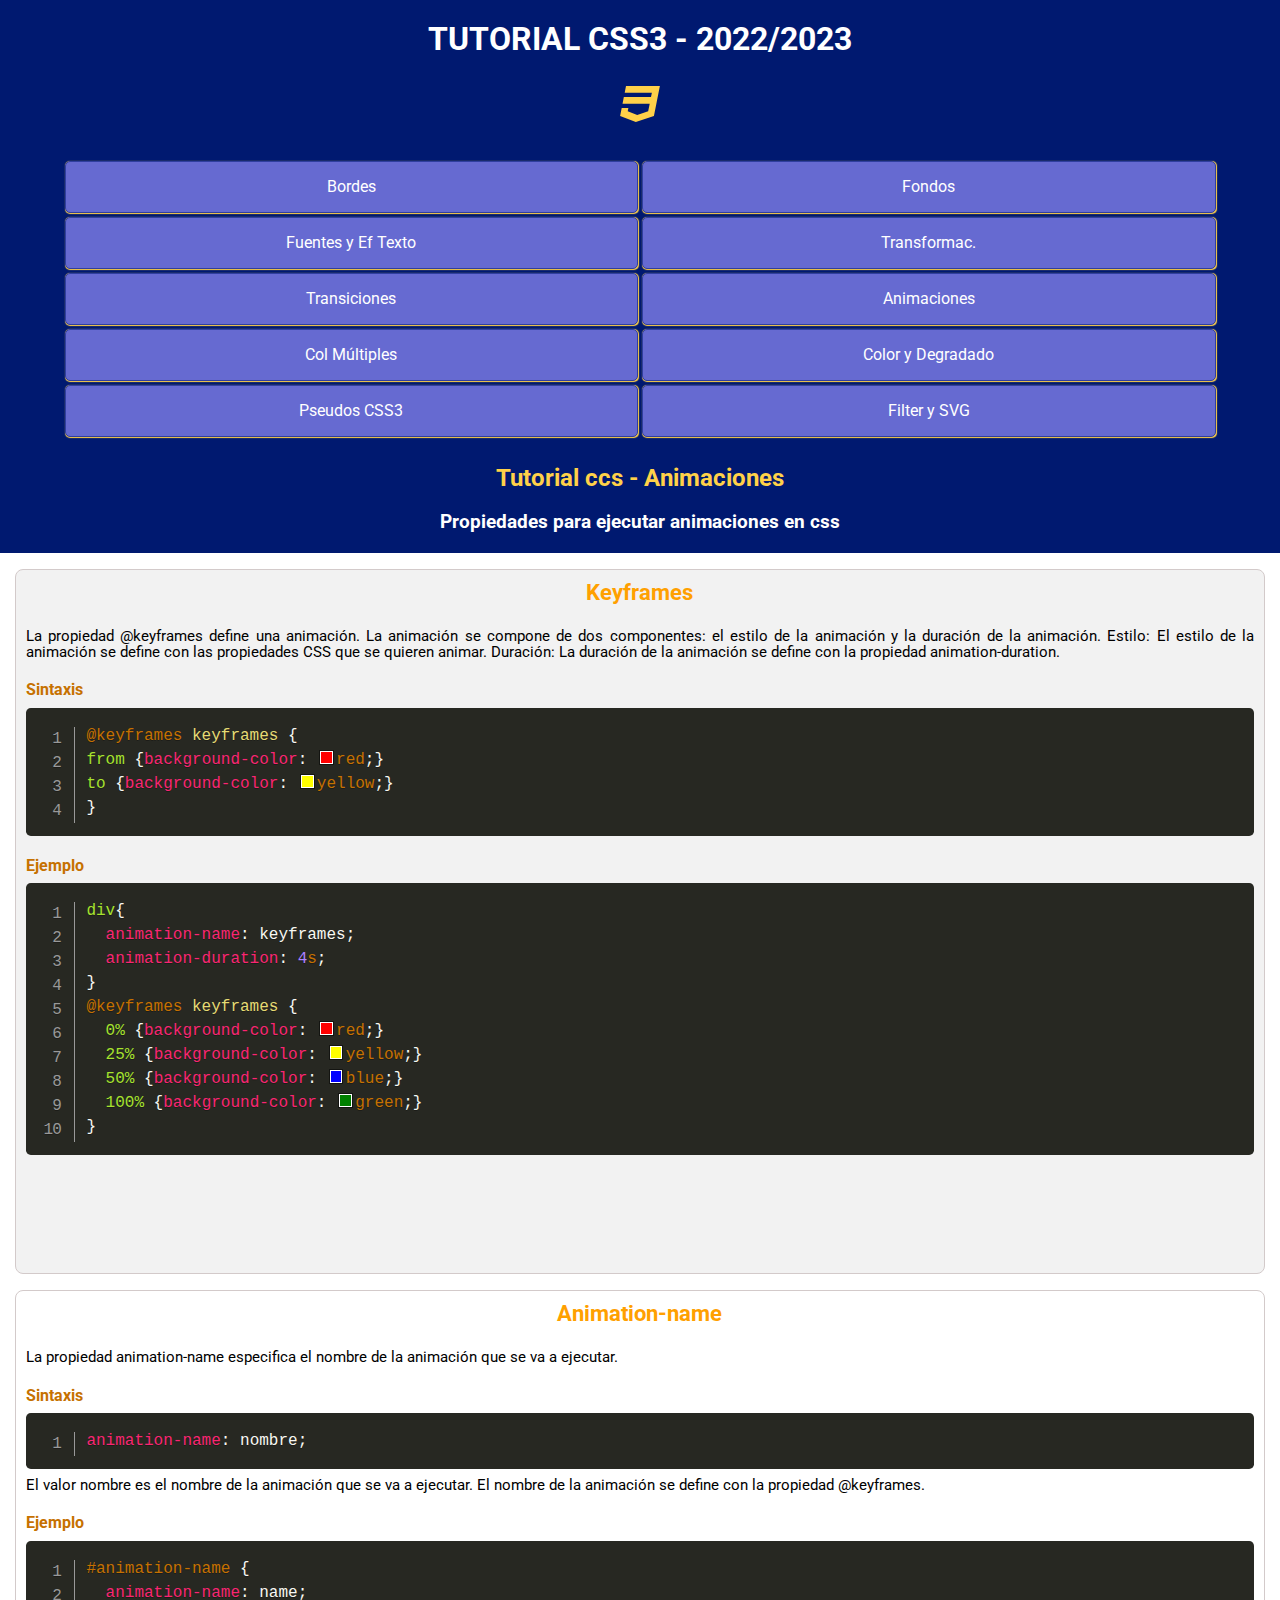
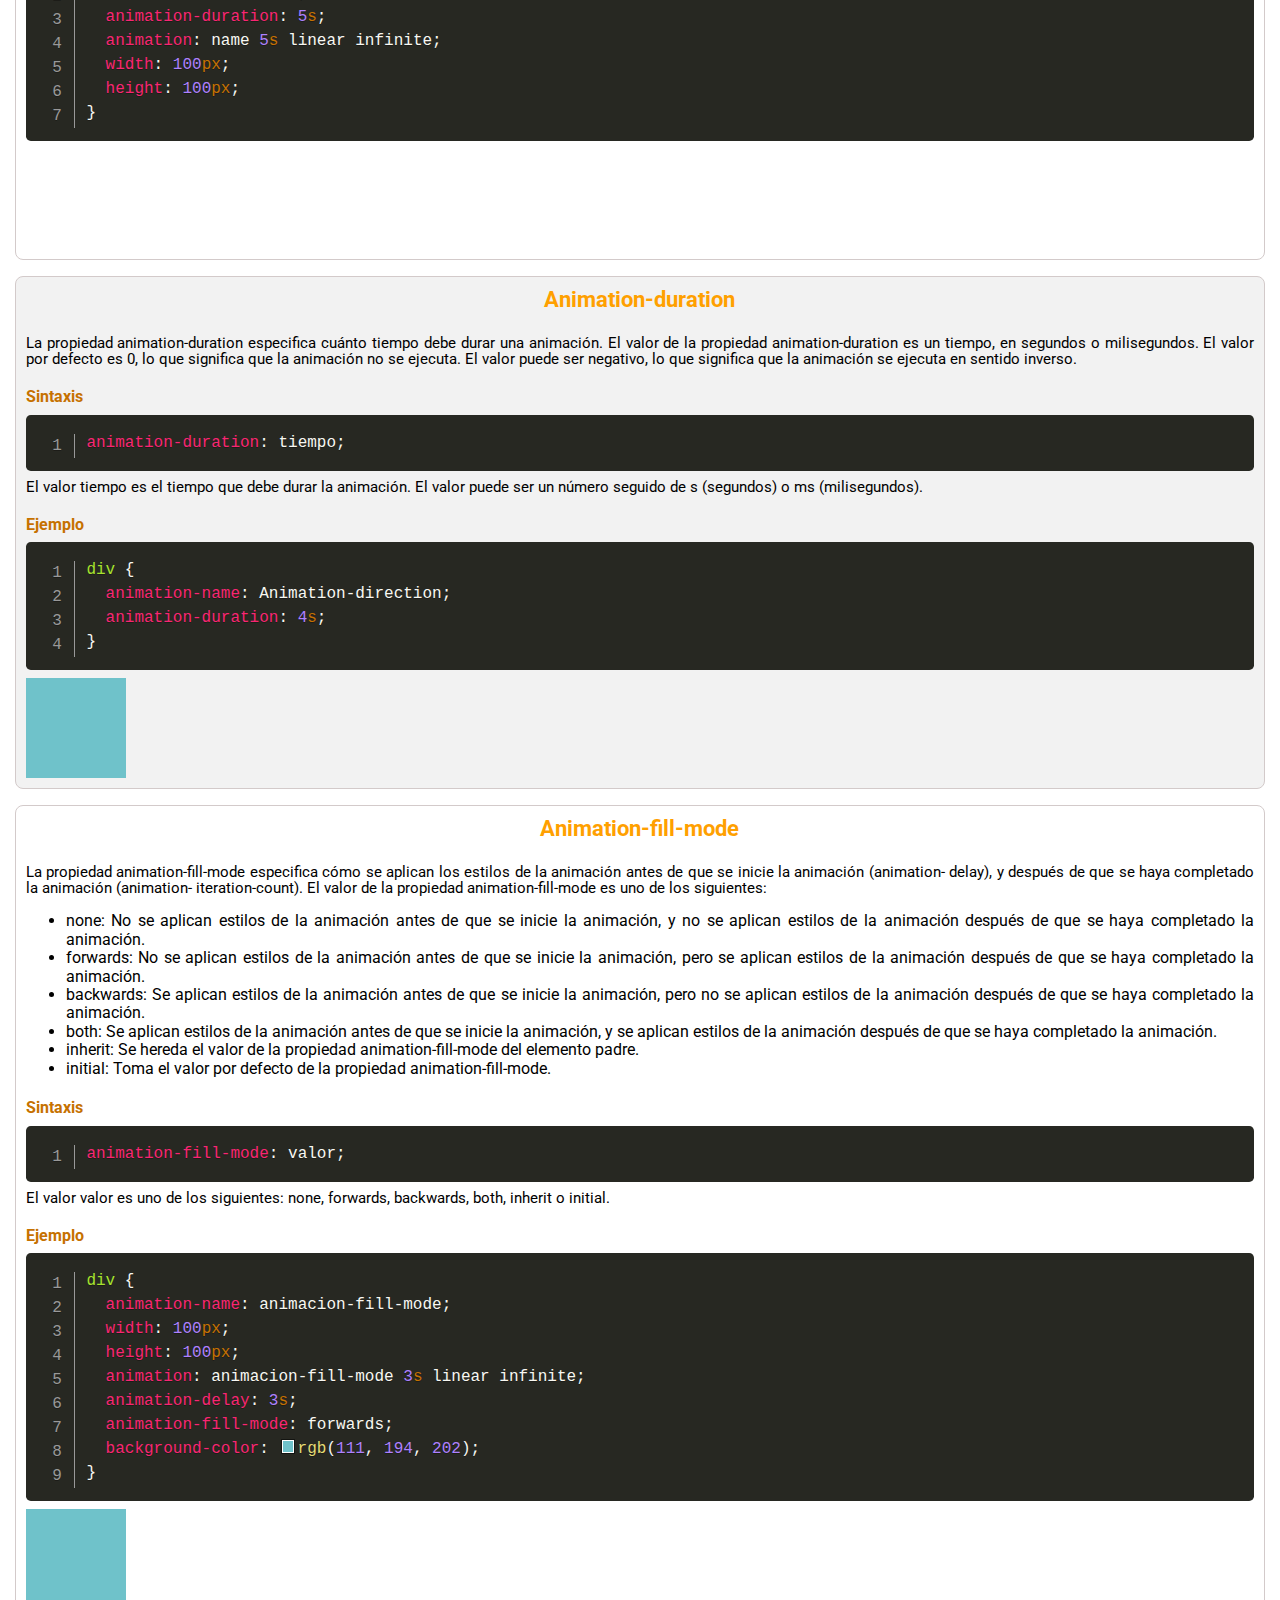
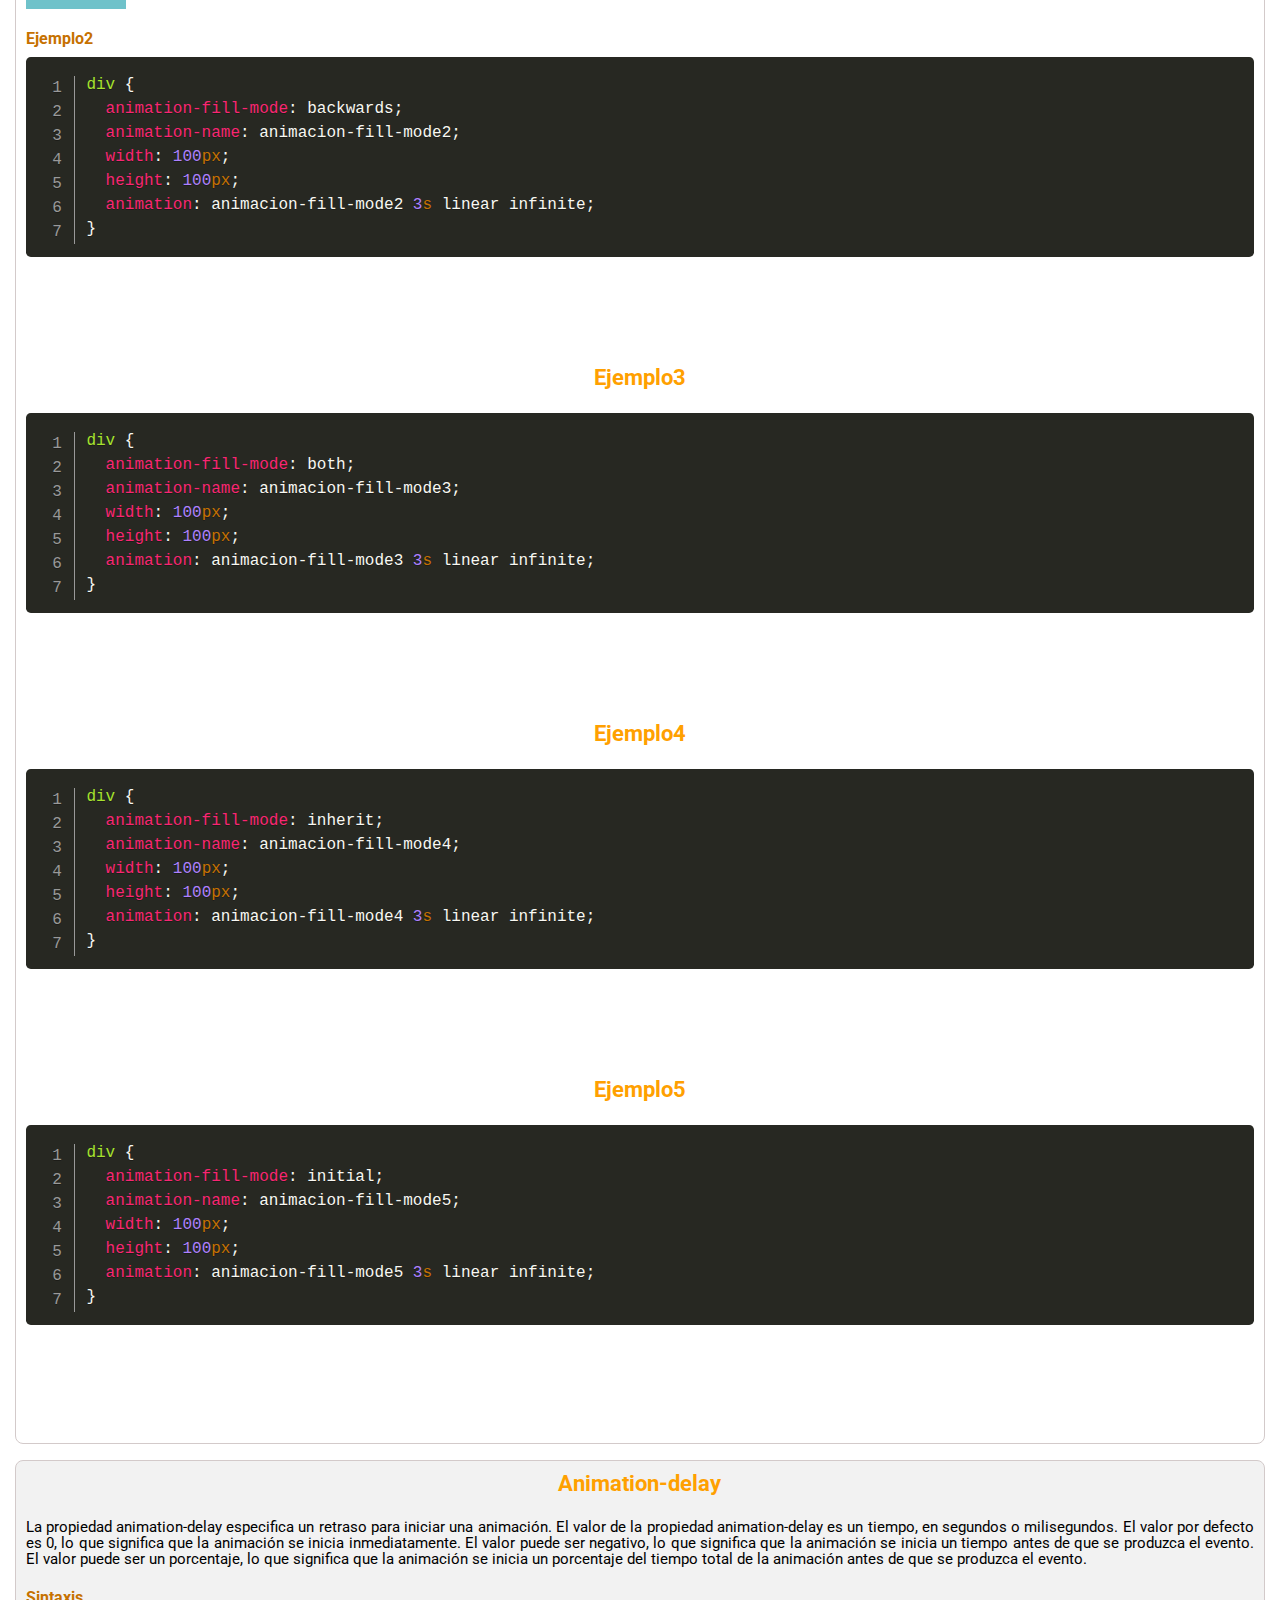
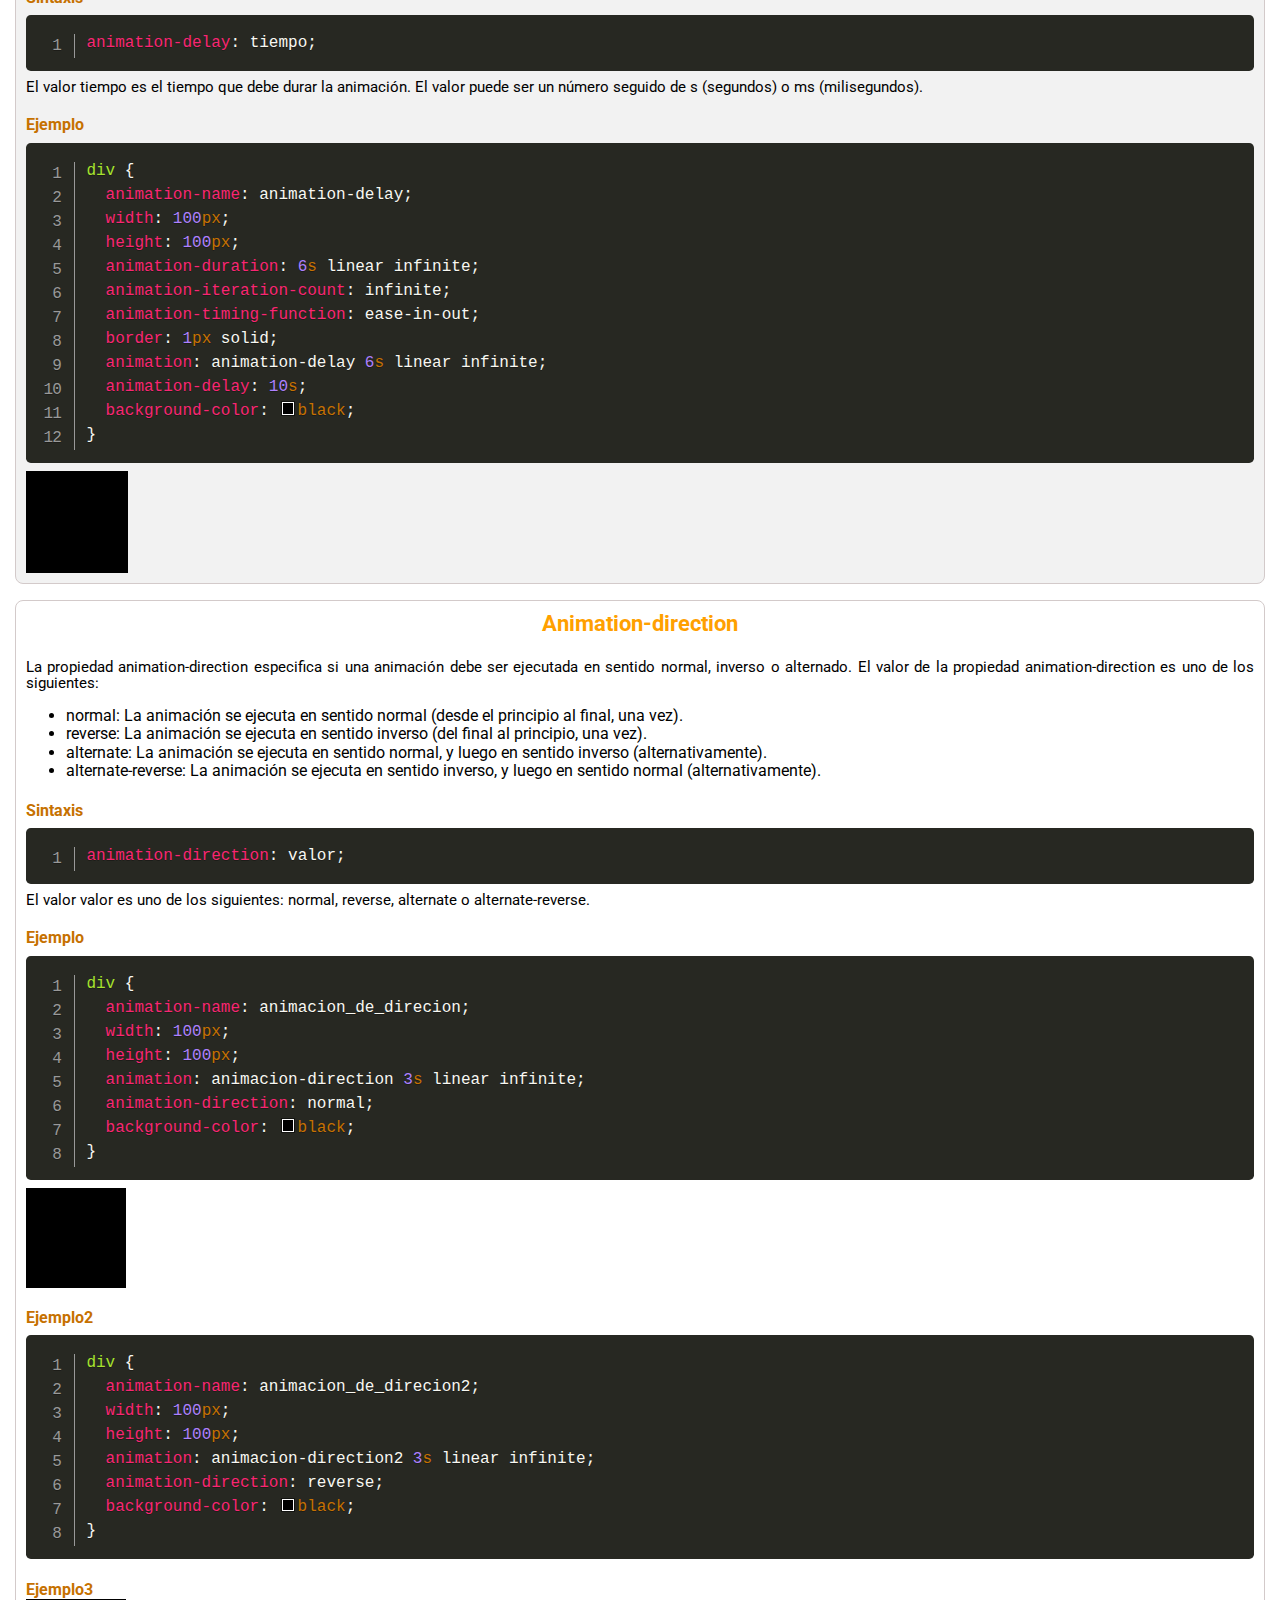
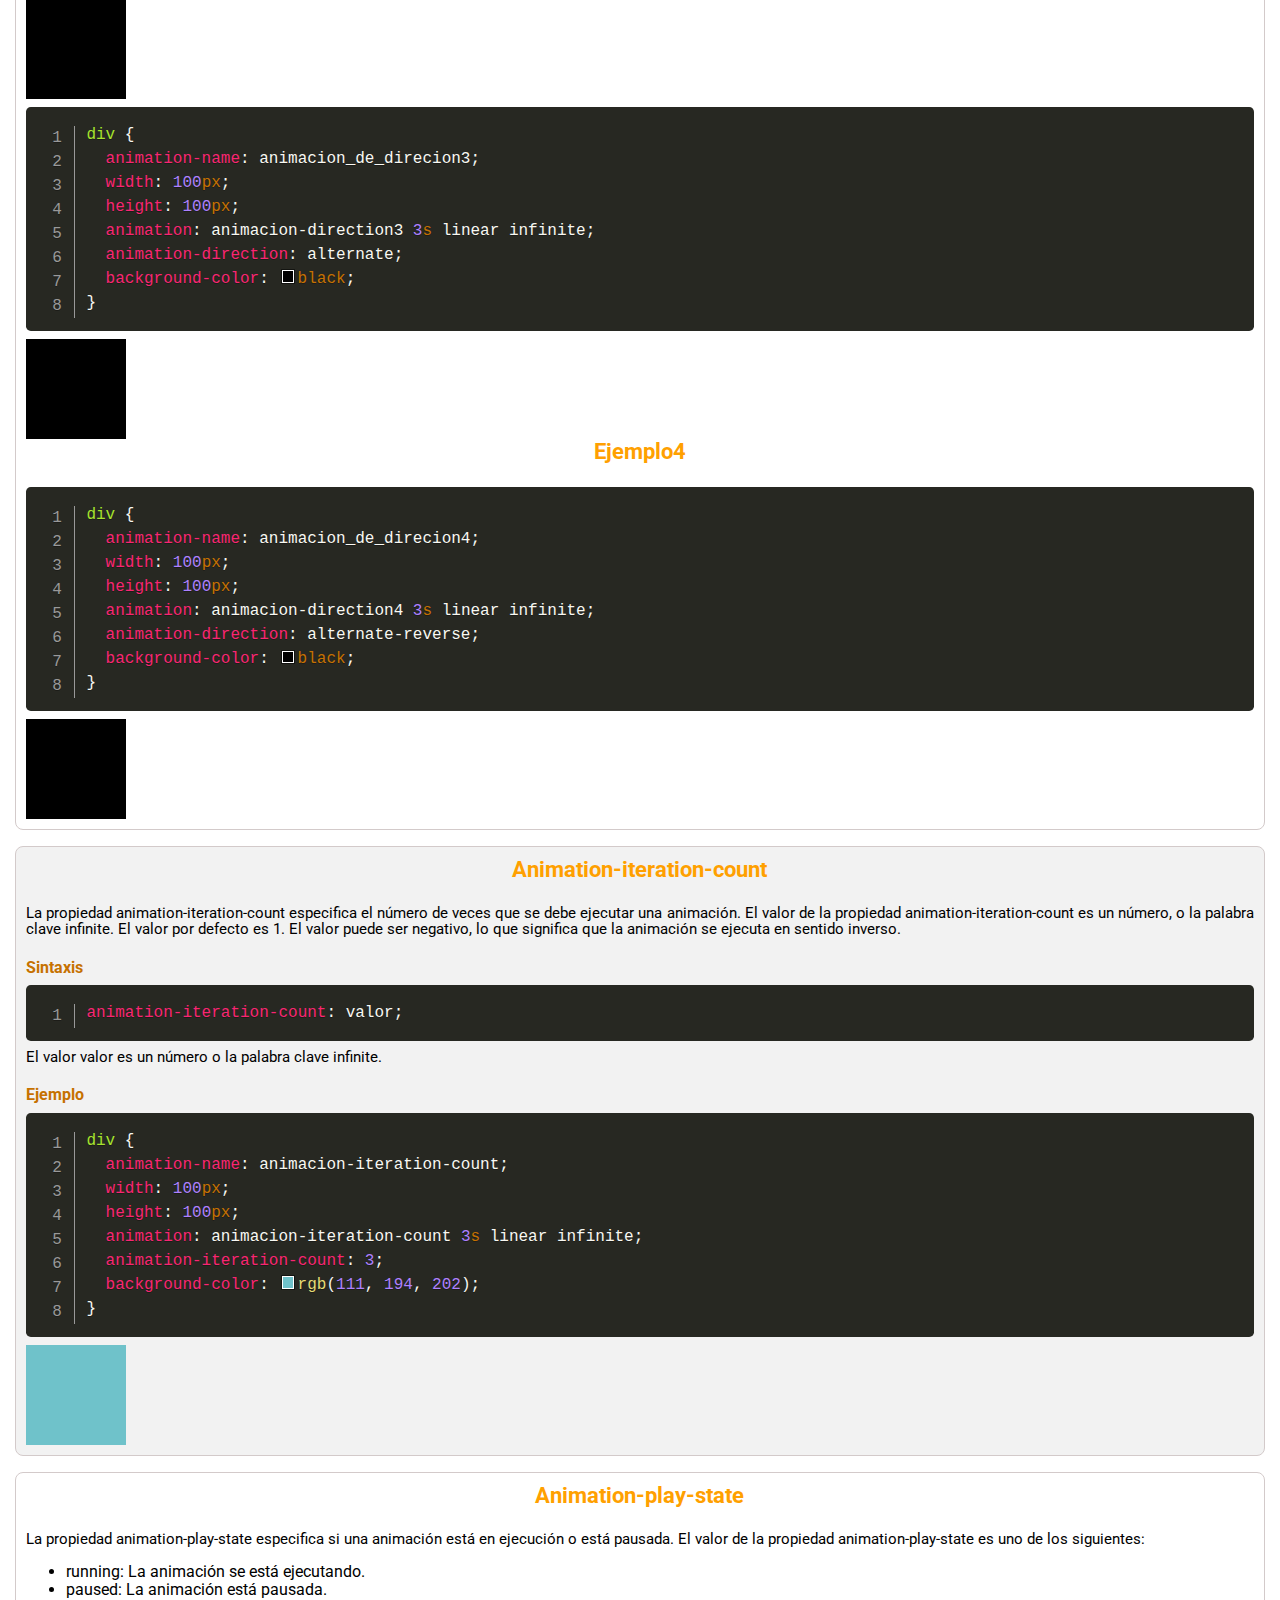
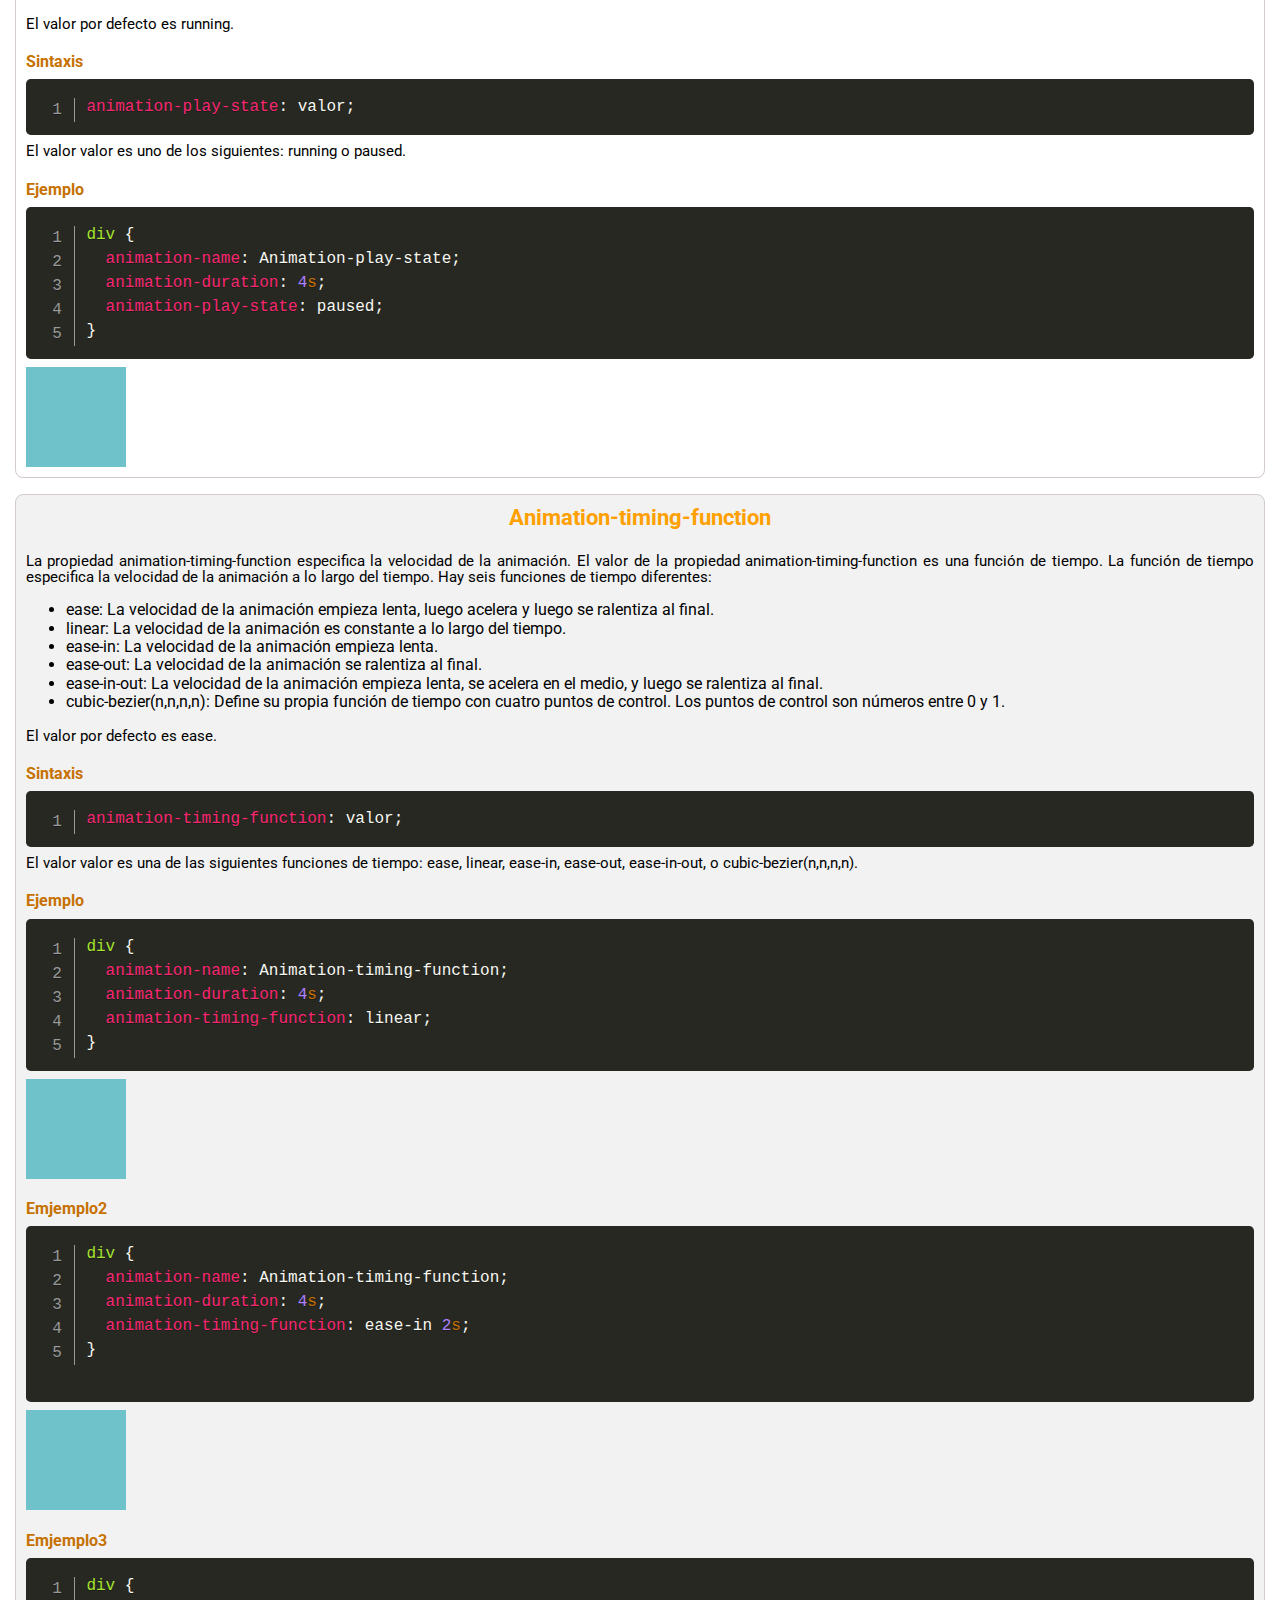
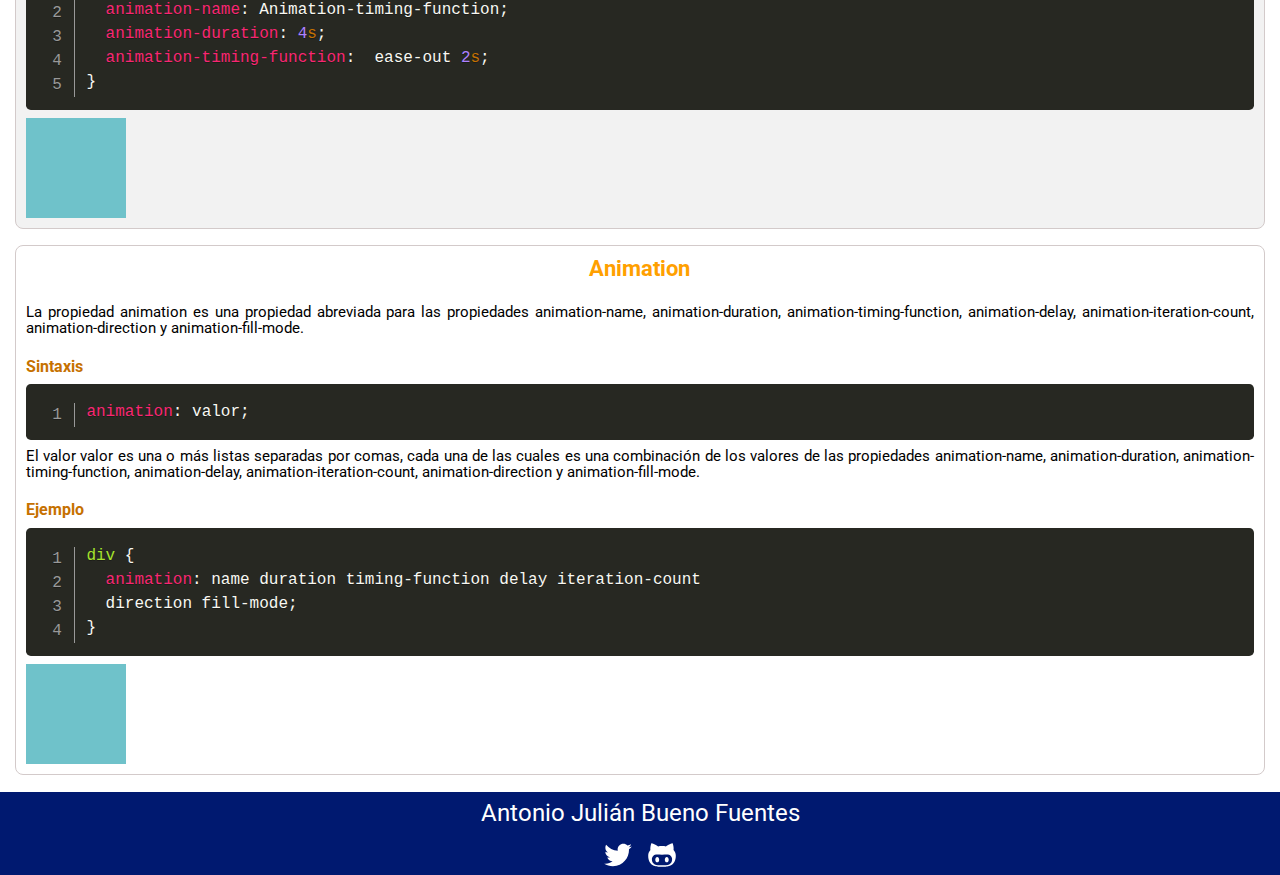
==== Animaciones.html @ 961537e2 "Ejemplo de animacion-iteration correspondiente" ====
<!DOCTYPE html>
<html lang="es">
  <head>
    <title>Antonio Julian Bueno Fuentes</title>
    <meta charset="UTF-8" />
    <meta http-equiv="x-ua-compatible" content="ie=edge" />
    <title>
      TUTORIAL CSS3 - 2020/2021 - Diseño de Interfaces Web - CFGS DAW - IES Gran
      Capitán
    </title>
    <meta name="description" content="" />
    <meta name="viewport" content="width=device-width, initial-scale=1" />
    <link
      href="https://fonts.googleapis.com/css?family=Roboto&display=swap"
      rel="stylesheet"
      />
    <link rel="stylesheet" href="css/normalize.css" />
    <link rel="stylesheet" href="css/estilos.css" />
    <link rel="stylesheet" href="css/prism.css" />
    <link rel="stylesheet" href="css/animaciones.css" />
    <script src="js/prism.js"></script>

  </head>
  <body>
    <header>
      <h1><a href="index.html">TUTORIAL CSS3 - 2022/2023</a></h1>
      <h2><img src="icon/language-css3.svg" /></h2>
    </header>
    <nav>
      <ul>
        <li><a href="Bordes.html">Bordes</a></li>
        <li><a href="Fondos.html">Fondos</a></li>
        <li><a href="Efectos_texto.html">Fuentes y Ef Texto</a></li>
        <li><a href="Transformaciones.html">Transformac.</a></li>
        <li><a href="Transiciones.html">Transiciones</a></li>
        <li><a href="Animaciones.html">Animaciones</a></li>
        <li><a href="Col_mult.html">Col Múltiples</a></li>
        <li><a href="Color.html">Color y Degradado</a></li>
        <li><a href="Pseudos_Css3.html">Pseudos CSS3</a></li>
        <li><a href="Svg_filter.html">Filter y SVG</a></li>
      </ul>
    </nav>
    <main>
      <div>
        <h2>Tutorial ccs - Animaciones</h2>
        <h3>Propiedades para ejecutar animaciones en css</h3>
      </div>
      <section>
        <article>
          <h3>
            Keyframes
          </h3>
          <p>
            La propiedad @keyframes define una animación. La animación se
            compone
            de dos componentes: el estilo de la animación y la duración de la
            animación.
            Estilo: El estilo de la animación se define con las propiedades CSS
            que se quieren animar.
            Duración: La duración de la animación se define con la propiedad
            animation-duration.
          </p>
          <h4>Sintaxis</h4>
          <pre class="line-numbers"><code class="language-css">@keyframes keyframes {
from {background-color: red;}
to {background-color: yellow;}
}</code></pre>
          <h4>Ejemplo</h4>
          <pre class="line-numbers"><code class="language-css">div{      
  animation-name: keyframes;
  animation-duration: 4s;
}
@keyframes keyframes {
  0% {background-color: red;}
  25% {background-color: yellow;}
  50% {background-color: blue;}
  100% {background-color: green;}
}</code></pre>
          <div id="Animation-keyframes"></div>
        </article>
        <article>
          <h3>
            Animation-name
          </h3>
          <p>
            La propiedad animation-name especifica el nombre de la animación que
            se va a ejecutar.
          </p>
          <h4>Sintaxis</h4>
          <pre class="line-numbers"><code class="language-css">animation-name: nombre;</code></pre>
          <p>
            El valor nombre es el nombre de la animación que se va a ejecutar.
            El
            nombre de la animación se define con la propiedad @keyframes.
          </p>
          <h4>Ejemplo</h4>
          <pre class="line-numbers"><code class="language-css"><!-- Ejemplo de animation-name -->#animation-name {
  animation-name: name;
  animation-duration: 5s;
  animation: name 5s linear infinite;
  width: 100px;
  height: 100px;
}</code></pre>
          <div id="Animation-name"></div>
        </article>
        <article>
          <h3>Animation-duration</h3>
          <p>
            La propiedad animation-duration especifica cuánto tiempo debe durar
            una animación. El valor de la propiedad animation-duration es un
            tiempo, en segundos o milisegundos. El valor por defecto es 0, lo
            que significa que la animación no se ejecuta. El valor puede ser
            negativo, lo que significa que la animación se ejecuta en sentido
            inverso.
          </p>
          <h4>Sintaxis</h4>
          <pre class="line-numbers"><code class="language-css"><!-- Sintaxis -->animation-duration: tiempo;</code></pre>
          <p>
            El valor tiempo es el tiempo que debe durar la animación. El valor
            puede ser un número seguido de s (segundos) o ms (milisegundos).
          </p>
          <h4>Ejemplo</h4>
          <pre class="line-numbers"><code class="language-css"><!-- Ejemplo de Animation-duration -->div {
  animation-name: Animation-direction;
  animation-duration: 4s;
}</code></pre>
          <div id="Animation-duration"></div>
        </article>
        <article>
          <h3>Animation-fill-mode</h3>
          <p>
            La propiedad animation-fill-mode especifica cómo se aplican los
            estilos de la animación antes de que se inicie la animación
            (animation- delay), y después de que se haya completado la animación
            (animation- iteration-count). El valor de la propiedad
            animation-fill-mode es uno de los siguientes:
          </p>
          <ul>
            <li>
              none: No se aplican estilos de la animación antes de que se inicie
              la animación, y no se aplican estilos de la animación después de
              que se haya completado la animación.
            </li>
            <li>
              forwards: No se aplican estilos de la animación antes de que se
              inicie la animación, pero se aplican estilos de la animación
              después de que se haya completado la animación.
            </li>
            <li>
              backwards: Se aplican estilos de la animación antes de que se
              inicie la animación, pero no se aplican estilos de la animación
              después de que se haya completado la animación.
            </li>
            <li>
              both: Se aplican estilos de la animación antes de que se inicie la
              animación, y se aplican estilos de la animación después de que se
              haya completado la animación.
            </li>
            <li>
              inherit: Se hereda el valor de la propiedad animation-fill-mode
              del elemento padre.
            </li>
            <li>
              initial: Toma el valor por defecto de la propiedad
              animation-fill-mode.
            </li>
          </ul>
          <h4>Sintaxis</h4>
          <pre class="line-numbers"><code class="language-css"><!-- Sintaxis -->animation-fill-mode: valor;</code></pre>
          <p>
              El valor valor es uno de los siguientes: none, forwards,
              backwards,
              both, inherit o initial.
            </p>
            <h4>Ejemplo</h4>
            <pre class="line-numbers"><code class="language-css"><!-- Ejemplo de Animation-fill-mode -->div {
  animation-name: animacion-fill-mode;
  width: 100px;
  height: 100px;          
  animation: animacion-fill-mode 3s linear infinite;
  animation-delay: 3s;
  animation-fill-mode: forwards;
  background-color: rgb(111, 194, 202);
}</code></pre>
<div id="Animation-fill-mode"></div>
            <h4>Ejemplo2</h4>
            <pre class="line-numbers"><code class="language-css"><!-- Ejemplo de Animation-fill-mode -->div {
  animation-fill-mode: backwards;
  animation-name: animacion-fill-mode2;
  width: 100px;
  height: 100px;
  animation: animacion-fill-mode2 3s linear infinite;
}</code></pre>
              <div id="Animation-fill-mode2"></div>
              <h3>Ejemplo3</h3>
              <pre class="line-numbers"><code class="language-css"><!-- Ejemplo de Animation-fill-mode -->div {
  animation-fill-mode: both;
  animation-name: animacion-fill-mode3;
  width: 100px;
  height: 100px;
  animation: animacion-fill-mode3 3s linear infinite;
}</code></pre>
              <div id="Animation-fill-mode3"></div>
              <h3>Ejemplo4</h3>
              <pre class="line-numbers"><code class="language-css"><!-- Ejemplo de Animation-fill-mode -->div {
  animation-fill-mode: inherit;
  animation-name: animacion-fill-mode4;
  width: 100px;
  height: 100px;
  animation: animacion-fill-mode4 3s linear infinite;
}</code></pre>
              <div id="Animation-fill-mode4"></div>
              <h3>Ejemplo5</h3>
              <pre class="line-numbers"><code class="language-css"><!-- Ejemplo de Animation-fill-mode -->div {
  animation-fill-mode: initial;
  animation-name: animacion-fill-mode5;
  width: 100px;
  height: 100px;
  animation: animacion-fill-mode5 3s linear infinite;
}</code></pre>
              <div id="Animation-fill-mode5"></div>
          </article>
          <article>
            <h3>Animation-delay</h3>
            <p>
              La propiedad animation-delay especifica un retraso para iniciar
              una
              animación. El valor de la propiedad animation-delay es un tiempo,
              en
              segundos o milisegundos. El valor por defecto es 0, lo que
              significa
              que la animación se inicia inmediatamente. El valor puede ser
              negativo, lo que significa que la animación se inicia un tiempo
              antes de que se produzca el evento. El valor puede ser un
              porcentaje, lo que significa que la animación se inicia un
              porcentaje del tiempo total de la animación antes de que se
              produzca
              el evento.
            </p>
            <h4>Sintaxis</h4>
            <pre class="line-numbers"><code class="language-css"><!-- Sintaxis -->animation-delay: tiempo;</code></pre>
            <p>
              El valor tiempo es el tiempo que debe durar la animación. El valor
              puede ser un número seguido de s (segundos) o ms (milisegundos).
            </p>
            <h4>Ejemplo</h4>
            <pre class="line-numbers"><code class="language-css"><!-- Ejemplo de Animation-delay -->div {
  animation-name: animation-delay;
  width: 100px;
  height: 100px;
  animation-duration: 6s linear infinite;
  animation-iteration-count: infinite;          
  animation-timing-function: ease-in-out;          
  border: 1px solid;
  animation: animation-delay 6s linear infinite;
  animation-delay: 10s;
  background-color: black;
}</code></pre>
            <div id="animation-delay"></div>
          </article>
          <article>
            <h3>Animation-direction</h3>
            <p>
              La propiedad animation-direction especifica si una animación debe
              ser ejecutada en sentido normal, inverso o alternado. El valor de
              la
              propiedad animation-direction es uno de los siguientes:
            </p>
            <ul>
              <li>
                normal: La animación se ejecuta en sentido normal (desde el
                principio al final, una vez).
              </li>
              <li>
                reverse: La animación se ejecuta en sentido inverso (del final
                al
                principio, una vez).
              </li>
              <li>
                alternate: La animación se ejecuta en sentido normal, y luego en
                sentido inverso (alternativamente).
              </li>
              <li>
                alternate-reverse: La animación se ejecuta en sentido inverso, y
                luego en sentido normal (alternativamente).
              </li>
            </ul>
            <h4>Sintaxis</h4>
            <pre class="line-numbers"><code class="language-css"><!-- Sintaxis -->animation-direction: valor;</code></pre>
            <p>
              El valor valor es uno de los siguientes: normal, reverse,
              alternate o
              alternate-reverse.
            </p>
            <h4>Ejemplo</h4>
            <pre class="line-numbers"><code class="language-css"><!-- Ejemplo de Animation-direction -->div {
  animation-name: animacion_de_direcion;
  width: 100px;
  height: 100px;          
  animation: animacion-direction 3s linear infinite;
  animation-direction: normal;
  background-color: black;
}</code></pre>
            <div id="Animation-direction"></div>
            <h4>Ejemplo2</h4>
            <pre class="line-numbers"><code class="language-css"><!-- Ejemplo de Animation-direction -->div {
  animation-name: animacion_de_direcion2;
  width: 100px;
  height: 100px;
  animation: animacion-direction2 3s linear infinite;
  animation-direction: reverse;
  background-color: black;
}</code></pre>
            <h4>Ejemplo3</h4>
            <div id="Animation-direction2"></div>
            <pre class="line-numbers"><code class="language-css"><!-- Ejemplo de Animation-direction -->div {
  animation-name: animacion_de_direcion3;
  width: 100px;
  height: 100px;
  animation: animacion-direction3 3s linear infinite;
  animation-direction: alternate;
  background-color: black;
}</code></pre>
            <div id="Animation-direction3"></div>
            <h3>Ejemplo4</h3>
            <pre class="line-numbers"><code class="language-css"><!-- Ejemplo de Animation-direction -->div {
  animation-name: animacion_de_direcion4;
  width: 100px;
  height: 100px;
  animation: animacion-direction4 3s linear infinite;
  animation-direction: alternate-reverse;
  background-color: black;
}</code></pre>
            <div id="Animation-direction4"></div>
          
          </article>
          <article>
            <h3>Animation-iteration-count</h3>
            <p>
              La propiedad animation-iteration-count especifica el número de
              veces
              que se debe ejecutar una animación. El valor de la propiedad
              animation-iteration-count es un número, o la palabra clave
              infinite.
              El valor por defecto es 1. El valor puede ser negativo, lo que
              significa que la animación se ejecuta en sentido inverso.
            </p>
            <h4>Sintaxis</h4>
            <pre class="line-numbers"><code class="language-css"><!-- Sintaxis -->animation-iteration-count: valor;</code></pre>
            <p>
              El valor valor es un número o la palabra clave infinite.
            </p>
            <h4>Ejemplo</h4>
            <pre class="line-numbers"><code class="language-css"><!-- Ejemplo de Animation-iteration-count -->div {
  animation-name: animacion-iteration-count;
  width: 100px;
  height: 100px;
  animation: animacion-iteration-count 3s linear infinite;
  animation-iteration-count: 3;
  background-color: rgb(111, 194, 202);
}</code></pre>
            <div id="Animation-iteration-count"></div>
          </article>
          <article>
            <h3>Animation-play-state</h3>
            <p>
              La propiedad animation-play-state especifica si una animación está
              en ejecución o está pausada. El valor de la propiedad
              animation-play-state es uno de los siguientes:
            </p>
            <ul>
              <li>running: La animación se está ejecutando.</li>
              <li>paused: La animación está pausada.</li>
            </ul>
            <p>El valor por defecto es running.</p>
            <h4>Sintaxis</h4>
            <pre class="line-numbers"><code class="language-css"><!-- Sintaxis -->animation-play-state: valor;</code></pre>
            <p>
              El valor valor es uno de los siguientes: running o paused.
            </p>
            <h4>Ejemplo</h4>
            <pre class="line-numbers"><code class="language-css"><!-- Ejemplo de Animation-play-state -->div {
  animation-name: Animation-play-state;
  animation-duration: 4s;
  animation-play-state: paused;
}</code></pre>
            <div id="Animation-play-state"></div>
          </article>
          <article>
            <h3>Animation-timing-function</h3>
            <p>
              La propiedad animation-timing-function especifica la velocidad de
              la
              animación.

              El valor de la propiedad animation-timing-function es una función
              de
              tiempo.

              La función de tiempo especifica la velocidad de la animación a lo
              largo del tiempo. Hay seis funciones de tiempo diferentes:

              <ul>
                <li>ease: La velocidad de la animación empieza lenta, luego
                  acelera
                  y luego se ralentiza al final.</li>
                <li>linear: La velocidad de la animación es constante a lo largo
                  del
                  tiempo.</li>
                <li>ease-in: La velocidad de la animación empieza lenta.</li>
                <li>ease-out: La velocidad de la animación se ralentiza al
                  final.</li>
                <li>ease-in-out: La velocidad de la animación empieza lenta, se
                  acelera en el medio, y luego se ralentiza al final.</li>
                <li>cubic-bezier(n,n,n,n): Define su propia función de tiempo
                  con
                  cuatro puntos de control. Los puntos de control son números
                  entre
                  0 y 1.</li>
              </ul>
            </p>
            <p>El valor por defecto es ease.</p>
            <h4>Sintaxis</h4>
            <pre class="line-numbers"><code class="language-css"><!-- Sintaxis -->animation-timing-function: valor;</code></pre>
            <p>
              El valor valor es una de las siguientes funciones de tiempo: ease,
              linear, ease-in, ease-out, ease-in-out, o cubic-bezier(n,n,n,n).
            </p>
            <h4>Ejemplo</h4>
            <pre class="line-numbers"><code class="language-css"><!-- Ejemplo de Animation-timing-function -->div {
  animation-name: Animation-timing-function;
  animation-duration: 4s;
  animation-timing-function: linear;
}</code></pre>
          <div id="Animation-timing-function"></div>
          <h4>Emjemplo2</h4>
          <pre class="line-numbers"><code class="language-css"><!-- Ejemplo de Animation-timing-function -->div {
  animation-name: Animation-timing-function;
  animation-duration: 4s;
  animation-timing-function: ease-in 2s;
}</code>
          </pre>
          <div id="Animation-timing-function2"></div>
          <h4>Emjemplo3</h4>
          <pre class="line-numbers"><code class="language-css"><!-- Ejemplo de Animation-timing-function -->div {
  animation-name: Animation-timing-function;
  animation-duration: 4s;
  animation-timing-function:  ease-out 2s;
}</code></pre>
          <div id="Animation-timing-function3"></div>

        </article>
        <article>
          <h3>Animation</h3>
          <p>
            La propiedad animation es una propiedad abreviada para las
            propiedades
            animation-name, animation-duration, animation-timing-function,
            animation-delay, animation-iteration-count, animation-direction y
            animation-fill-mode.
          </p>
          <h4>Sintaxis</h4>
          <pre class="line-numbers"><code class="language-css"><!-- Sintaxis -->animation: valor;</code></pre>
          <p>
            El valor valor es una o más listas separadas por comas, cada una de
            las cuales es una combinación de los valores de las propiedades
            animation-name, animation-duration, animation-timing-function,
            animation-delay, animation-iteration-count, animation-direction y
            animation-fill-mode.
          </p>
          <h4>Ejemplo</h4>
          <pre class="line-numbers"><code class="language-css"><!-- Ejemplo de Shorthand -->div {
  animation: name duration timing-function delay iteration-count
  direction fill-mode;
}</code></pre>
          
        <div id="Animation"></div>
        </article>
        </section>
      </main>
      <footer>
        <div>Antonio Julián Bueno Fuentes</div>
        <a href="https://twitter.com/jaimerr" class="social"><img
            src="icon/twitter.svg" alt="Twitter"
            /></a>
        <a href="https://github.com/abueno19" class="social"><img
            src="icon/github.svg" alt="GitHub"
            /></a>
      </footer>
    </body>
  </html>
---- css/estilos.css ----
:root {
  --primaryColor: #303f9f;
  --primaryLightColor: #666ad1;
  --primaryDarkColor: #001970;
  --secondaryColor: #ffa000;
  --secondaryLightColor: #ffd149;
  --secondaryDarkColor: #c67100;
  --primaryTextColor: #000000;
  --secondaryTextColor: #ffffff;

  --primarysurfaceColor: #ffffff;
  --oddsurfaceColor: #f2f2f2;
  --borderarticleColor: #d3caca;
}

body {
  background: var(--primaryDarkColor);
  font-family: "Roboto", sans-serif;
  font-size: 16px;
}
#hexadecimalSinAlpha {
  background-color: #0080ff;
}
#hexadecimalConAlpha {
  background-color: #0080ff80;
}
#colorTomate {
  color: tomato;
}
#colorLima {
  color: lime;
}
#colorAgua {
  color: aqua;
}
#colorRed {
  color: #ff0000;
}
#colorBlue {
  color: #0000ff;
}
#colorGreen {
  color: #009b00;
}
#colorRojoRGB {
  color: rgb(65%, 0%, 0%);
}
#colorGrisRGB {
  color: rgb(129, 129, 129);
}
#colorMoradoRGB {
  color: rgb(100%, 3%, 100%);
}
#textoConOpacidad {
  color: rgba(255, 0, 0, 0.5);
}
#textoSinOpacidad {
  color: rgba(255, 0, 0, 1);
}
#hslVerdeClaro {
  color: hsl(120, 100%, 65%);
}
#hslVerdeOscuro {
  color: hsl(120, 100%, 20%);
}
#hslAzul {
  color: hsl(240, 0%, 50%);
}
#hslaVerde1 {
  color: hsla(120, 100%, 65%, 0.2);
}
#hslaVerde2 {
  color: hsla(120, 100%, 50%, 0.5);
}
#hslaVerde3 {
  color: hsla(120, 100%, 50%, 1);
}
#grad1 {
  width: 400px;
  height: 100px;
  background: linear-gradient(to bottom, red, black);
}
#grad2 {
  width: 400px;

  height: 100px;
  background: linear-gradient(to top, blue, green);
}
#grad3 {
  width: 400px;

  height: 100px;
  background: linear-gradient(to right, yellow, orange);
}
#grad4 {
  width: 400px;

  height: 100px;
  background: linear-gradient(to left, purple, brown);
}

#grad5 {
  width: 1000px;
  height: 150px;
  background: linear-gradient(to bottom, lime, aqua, crimson, deepPink);
}
#grad6 {
  width: 1000px;
  height: 150px;
  background: linear-gradient(
    to right,
    red,
    orange,
    yellow,
    green,
    blue,
    indigo,
    violet
  );
}
#grad7 {
  width: 800px;
  height: 100px;
  background: repeating-linear-gradient(red, yellow 20px);
}
#grad8 {
  width: 800px;
  height: 100px;
  background: linear-gradient(to left, rgba(255, 0, 0, 0), rgba(255, 0, 0, 1));
}
#grad9 {
  width: 800px;
  height: 100px;
  background: linear-gradient(45deg, blue, green);
}
#grad10 {
  height: 200px;
  width: 200px;
  background: linear-gradient(
      200deg,
      rgba(250, 0, 0, 0.8),
      rgba(255, 0, 0, 0) 70.7%
    ),
    linear-gradient(120deg, rgba(0, 255, 0, 0.8), rgba(0, 255, 0, 0) 70.7%),
    linear-gradient(336deg, rgba(0, 0, 255, 0.8), rgba(0, 0, 255, 0) 70.71%);
}
#grad11 {
  height: 200px;
  width: 500px;
  background: radial-gradient(blue, aqua, lime);
}
#grad12 {
  width: 500px;
  height: 200px;
  background: radial-gradient(red 10%, yellow 20%, green 50%);
}
#grad13 {
  height: 150px;
  width: 150px;
  background: radial-gradient(closest-side at 60% 55%, red, yellow, black);
}
#grad14 {
  height: 150px;
  width: 150px;
  background: radial-gradient(farthest-side at 60% 55%, red, yellow, black);
}
#grad15 {
  height: 150px;
  width: 150px;
  background: radial-gradient(closest-corner at 60% 55%, red, yellow, black);
}
#grad16 {
  height: 150px;
  width: 150px;
  background: radial-gradient(farthest-corner at 60% 55%, red, yellow, black);
}
#grad17 {
  height: 250px;
  width: 500px;
  background-image: conic-gradient(red, blue, green);
}
#grad18 {
  height: 250px;
  width: 500px;
  background-image: conic-gradient(from 70deg, red, blue, green);
}
#grad19 {
  height: 250px;
  width: 500px;
  background: conic-gradient(
    red 0deg,
    red 90deg,
    yellow 90deg,
    yellow 180deg,
    green 180deg,
    green 270deg,
    blue 270deg,
    blue 360deg
  );
}
#grad20 {
  width: 500px;
  height: 200px;
  background: linear-gradient(
      to right,
      rgb(100%, 0%, 0%),
      rgb(75%, 25%, 50%) 25%
    ),
    rgb(50%, 50%, 100%);
}
#grad21 {
  width: 500px;
  height: 200px;
  background: linear-gradient(
    to right,
    rgb(100%, 0%, 0%),
    25%,
    rgb(50%, 50%, 100%)
  );
}
#grad22{
  width: 500px;
  height: 200px;
  background: repeating-radial-gradient(#444ffd, #9198e5 15%);
}
#grad23{
  height: 200px;
  width: 200px;
  background: linear-gradient(#00f 40%, #000);
}
#grad24{
  height: 200px;
  width: 200px;
  background: linear-gradient(#00f 80%, #000);
}
#grad25{
  height: 200px;
  width: 400px;
  background: radial-gradient(at top,red,blue,green);
}
#grad26{
  height: 200px;
  width: 400px;
  background: radial-gradient(at bottom right,red,blue,green);
}
#grad27{
  height: 200px;
  width: 400px;
  background: radial-gradient(circle,red 20%,blue 50%,rgb(11, 215, 198) 0%);
}
#grad28{
  height: 200px;
  width: 400px;
  background: radial-gradient(ellipse,red 20%,blue 50%,rgb(11, 215, 198) 0%);
}
#grad29{
  height: 200px;
  width: 400px;
  background: radial-gradient(50% 30% at center,green,orange,black);
}
#grad30{
  height: 200px;
  width: 400px;
  background: radial-gradient(90% 10% at center,green,orange,black);
}
#grad31{
  height: 200px;
  width: 400px;
  background: radial-gradient(at top left,red,purple,yellow);
}
#grad32{
  height: 200px;
  width: 400px;
  background: radial-gradient(at center,red,purple,yellow);
}#grad33{
  height: 200px;
  width: 400px;
  background: radial-gradient(at bottom right,red,purple,yellow);
}
#grad34{
  height: 200px;
  width: 200px;
  background: radial-gradient(red,10%,blue);
}
#grad35{
  height: 200px;
  width: 200px;
  background: radial-gradient(red,40%,blue);
}
#grad36{
  height: 200px;
  width: 200px;
  background: conic-gradient(at 0% 30%, red 20%,yellow 30%,rgb(37, 168, 255) 50%);
}
#grad37{
  height: 200px;
  width: 200px;
  background: conic-gradient(at 20% 30%, red 20%,yellow 40%,rgb(37, 168, 255) 90%);
}
#grad38{
  height: 200px;
  width: 200px;
  background: conic-gradient(at 20% 30%, red 20%,yellow 40%,rgb(37, 168, 255) 90%);
}
#grad39{
  height: 200px;
  width: 200px;
  background: conic-gradient(from 40deg,green,yellow,blue,red);
}#grad40{
  height: 200px;
  width: 200px;
  background: conic-gradient(from 180deg,green,yellow,blue,red);
}#grad41{
  height: 200px;
  width: 200px;
  background: conic-gradient(from 0deg,green,yellow,blue,red);
}
#grad42{
  height: 250px;
  width: 400px;
  background: repeating-conic-gradient(red 0%,yellow,20%,red 50%)
}
#grad43{
  height: 200px;
  width: 200px;
  background: conic-gradient(red 40grad,60grad, blue 360grad);
}
#grad44{
  height: 200px;
  width: 200px;
  background: conic-gradient(red 20grad,90grad, blue 360grad);
}
#grad45{
  height: 200px;
  width: 200px;
  background: conic-gradient(red 0grad,180grad, blue 360grad);
}
#tipoDegradado {
  display: block;
  margin: auto;
  height: 220px;
}
footer {
  text-align: center;
  margin-top: 0.5rem;
}
#currentColor {
  color: blue;
  border: 3px solid currentColor;
}
.container {
  display: flex;
  flex-direction: row;
  gap: 15px;
}
footer div {
  color: var(--secondaryTextColor);
  margin: 0.5rem 0;
  font-size: 1.5rem;
}

h1 {
  color: var(--secondaryTextColor);
  text-align: center;
}

h1 a {
  color: var(--secondaryTextColor);
  text-decoration: none;
}
ul a {
  color: var(--secondaryDarkColor);
  text-decoration: none;
}
h2 {
  color: var(--secondaryLightColor);
  text-align: center;
}
article a{
  color:var(--secondaryDarkColor);
  text-decoration: none;
}

h2 > img {
  height: 2em;
  width: 2em;
}

h3 {
  color: var(--secondaryTextColor);
  text-align: center;
}

header {
}

nav {
  padding: 5px;
  text-align: center;
}

nav ul {
  list-style: none;
  margin: 0;
  padding: 0;
}

nav > ul > li {
  background: var(--primaryLightColor);
  border: 0.5px solid var(--primaryColor);
  border-radius: 5px;
  box-shadow: 0.5px 0.5px 1px var(--secondaryLightColor);
  display: inline-block;
  line-height: 50px;
  margin: 2px 0px;
  transition: all 0.2s;
  width: 90%;
}

nav > ul > li:hover {
  background: var(--secondaryColor);
  box-shadow: 1px 1px 3px var(--secondaryLightColor);
  transform: scale(1.01, 1.01);
}

nav > ul > li > a {
  color: var(--secondaryTextColor);
  font-size: 1em;
  text-decoration: none;
  display: block;
}

nav > ul > li:hover > a {
  *color: var(--primaryLightColor);
  font-weight: bold;
}

main {
  background-color: var(--primarysurfaceColor);
  margin: 0 auto;
  text-align: justify;
  width: 100%;
}

main > div {
  background-color: var(--primaryDarkColor);
  padding: 0.5px 0px;
}

section {
  padding-bottom: 1px;
}

section article {
  margin: 1rem auto;
  width: 93%;
  background-color: var(--primarysurfaceColor);
  border-radius: 8px;
  border: 1px solid var(--borderarticleColor);
}

section article:hover {
  box-shadow: 0 1px 2px 0 rgba(60, 64, 67, 0.302),
    0 2px 6px 2px rgba(60, 64, 67, 0.149);
}

section > article:nth-child(odd) {
  background-color: var(--oddsurfaceColor);
  padding: 10px;
}

section > article:nth-child(even) {
  background-color: var(--primarysurfaceColor);
  padding: 10px;
}

section > article:last-child {
  margin-bottom: 1rem;
}

section > article > h3 {
  color: var(--secondaryColor);
  font-size: 1.4rem;
  margin-top: 0;
}

section > article h4 {
  text-align: left;
  color: var(--secondaryDarkColor);
  margin-bottom: 0;
}

section > article div {
  *padding: 0.6rem;
  *text-align: justify;
}

section > article > p {
  font-size: 0.96rem;
  *font-weight: bold;
  line-height: 1rem;
  text-align: justify;
  margin: 0.5rem 0;
}

section > article span {
  color: var(--secondaryDarkColor);
}

span {
  *color: #eceff1;
  *font-family: Sosa;
  *font-size: 2em;
}

.social {
  color: white;
  display: inline-block;
  height: 30px;
  margin: 5px;
  transition: all 0.5s;
  width: 30px;
}

.social:hover {
  transform: scale(1.1);
}

table {
  border: 1px solid;
}
table th,
td {
  width: 120px;
  height: 50px;
  border: 1px solid;
}
.colorRed:hover {
  color: red;
}
.colorBlue:hover {
  color: blue;
}
.colorGreen:hover {
  background-color: green;
}
.colorRed {
  color: black;
}
.colorBlue {
  color: black;
}
.colorGreen {
  color: black;
}
p {
  color: black;
}

@media only screen and (min-width: 800px) {
  nav > ul > li {
    width: 45%;
  }
  section article {
    width: 96%;
  }
}

@media only screen and (min-width: 1560px) {
  nav > ul > li {
    width: 9%;
  }
  section article {
    width: 98%;
  }
}
---- css/prism.css ----
/* PrismJS 1.22.0
https://prismjs.com/download.html#themes=prism-okaidia&languages=markup+css+clike+javascript+css-extras+markup-templating&plugins=line-numbers+show-language+inline-color+autoloader+toolbar */
/**
 * okaidia theme for JavaScript, CSS and HTML
 * Loosely based on Monokai textmate theme by http://www.monokai.nl/
 * @author ocodia
 */

code[class*="language-"],
pre[class*="language-"] {
	color: #f8f8f2;
	background: none;
	text-shadow: 0 1px rgba(0, 0, 0, 0.3);
	font-family: Consolas, Monaco, 'Andale Mono', 'Ubuntu Mono', monospace;
	font-size: 1em;
	text-align: left;
	white-space: pre;
	word-spacing: normal;
	word-break: normal;
	word-wrap: normal;
	line-height: 1.5;

	-moz-tab-size: 4;
	-o-tab-size: 4;
	tab-size: 4;

	-webkit-hyphens: none;
	-moz-hyphens: none;
	-ms-hyphens: none;
	hyphens: none;
}

/* Code blocks */
pre[class*="language-"] {
	padding: 1em;
	margin: .5em 0;
	overflow: auto;
	border-radius: 0.3em;
}

:not(pre) > code[class*="language-"],
pre[class*="language-"] {
	background: #272822;
}

/* Inline code */
:not(pre) > code[class*="language-"] {
	padding: .1em;
	border-radius: .3em;
	white-space: normal;
}

.token.comment,
.token.prolog,
.token.doctype,
.token.cdata {
	color: #8292a2;
}

.token.punctuation {
	color: #f8f8f2;
}

.token.namespace {
	opacity: .7;
}

.token.property,
.token.tag,
.token.constant,
.token.symbol,
.token.deleted {
	color: #f92672;
}

.token.boolean,
.token.number {
	color: #ae81ff;
}

.token.selector,
.token.attr-name,
.token.string,
.token.char,
.token.builtin,
.token.inserted {
	color: #a6e22e;
}

.token.operator,
.token.entity,
.token.url,
.language-css .token.string,
.style .token.string,
.token.variable {
	color: #f8f8f2;
}

.token.atrule,
.token.attr-value,
.token.function,
.token.class-name {
	color: #e6db74;
}

.token.keyword {
	color: #66d9ef;
}

.token.regex,
.token.important {
	color: #fd971f;
}

.token.important,
.token.bold {
	font-weight: bold;
}
.token.italic {
	font-style: italic;
}

.token.entity {
	cursor: help;
}

pre[class*="language-"].line-numbers {
	position: relative;
	padding-left: 3.8em;
	counter-reset: linenumber;
}

pre[class*="language-"].line-numbers > code {
	position: relative;
	white-space: inherit;
}

.line-numbers .line-numbers-rows {
	position: absolute;
	pointer-events: none;
	top: 0;
	font-size: 100%;
	left: -3.8em;
	width: 3em; /* works for line-numbers below 1000 lines */
	letter-spacing: -1px;
	border-right: 1px solid #999;

	-webkit-user-select: none;
	-moz-user-select: none;
	-ms-user-select: none;
	user-select: none;

}

	.line-numbers-rows > span {
		display: block;
		counter-increment: linenumber;
	}

		.line-numbers-rows > span:before {
			content: counter(linenumber);
			color: #999;
			display: block;
			padding-right: 0.8em;
			text-align: right;
		}

div.code-toolbar {
	position: relative;
}

div.code-toolbar > .toolbar {
	position: absolute;
	top: .3em;
	right: .2em;
	transition: opacity 0.3s ease-in-out;
	opacity: 0;
}

div.code-toolbar:hover > .toolbar {
	opacity: 1;
}

/* Separate line b/c rules are thrown out if selector is invalid.
   IE11 and old Edge versions don't support :focus-within. */
div.code-toolbar:focus-within > .toolbar {
	opacity: 1;
}

div.code-toolbar > .toolbar .toolbar-item {
	display: inline-block;
}

div.code-toolbar > .toolbar a {
	cursor: pointer;
}

div.code-toolbar > .toolbar button {
	background: none;
	border: 0;
	color: inherit;
	font: inherit;
	line-height: normal;
	overflow: visible;
	padding: 0;
	-webkit-user-select: none; /* for button */
	-moz-user-select: none;
	-ms-user-select: none;
}

div.code-toolbar > .toolbar a,
div.code-toolbar > .toolbar button,
div.code-toolbar > .toolbar span {
	color: #bbb;
	font-size: .8em;
	padding: 0 .5em;
	background: #f5f2f0;
	background: rgba(224, 224, 224, 0.2);
	box-shadow: 0 2px 0 0 rgba(0,0,0,0.2);
	border-radius: .5em;
}

div.code-toolbar > .toolbar a:hover,
div.code-toolbar > .toolbar a:focus,
div.code-toolbar > .toolbar button:hover,
div.code-toolbar > .toolbar button:focus,
div.code-toolbar > .toolbar span:hover,
div.code-toolbar > .toolbar span:focus {
	color: inherit;
	text-decoration: none;
}

span.inline-color-wrapper {
	/*
	 * The background image is the following SVG inline in base 64:
	 *
	 * <svg xmlns="http://www.w3.org/2000/svg" viewBox="0 0 2 2">
	 *     <path fill="gray" d="M0 0h2v2H0z"/>
	 *     <path fill="white" d="M0 0h1v1H0zM1 1h1v1H1z"/>
	 * </svg>
	 *
	 * SVG-inlining explained:
	 * https://stackoverflow.com/a/21626701/7595472
	 */
	background: url("[data-uri]");
	/* This is to prevent visual glitches where one pixel from the repeating pattern could be seen. */
	background-position: center;
	background-size: 110%;

	display: inline-block;
	height: 1.333ch;
	width: 1.333ch;
	margin: 0 .333ch;
	box-sizing: border-box;
	border: 1px solid white;
	outline: 1px solid rgba(0,0,0,.5);
	overflow: hidden;
}

span.inline-color {
	display: block;
	/* To prevent visual glitches again */
	height: 120%;
	width: 120%;
}
---- css/animaciones.css ----
#Animation-keyframes {
  animation: keyframes 3s linear infinite;
  width: 100px;
  height: 100px;
}
@keyframes keyframes {
  0% {
    background-color: #ff0000;
  }
  25% {
    background-color: #ffff00;
  }
  50% {
    background-color: #00ff00;
  }
  75% {
    background-color: #0000ff;
  }
  100% {
    background-color: #ff00ff;
  }
}
#Animation-name{
  animation-name: name;
  animation-duration: 5s;
  animation: name 5s linear infinite;
  width: 100px;
  height: 100px;
}
@keyframes name {
  0% {
    background-color: #ff0000;
  }
  25% {
    background-color: #ffff00;
  }
  50% {
    background-color: #00ff00;
  }
  75% {
    background-color: #0000ff;
  }
  100% {
    background-color: #ff00ff;
  }
}


#animation-delay {
  animation-name: animation-delay;
  width: 100px;
  height: 100px;
  animation-duration: 6s linear infinite;
  animation-iteration-count: infinite;

  animation-timing-function: ease-in-out;

  border: 1px solid;
  animation: animation-delay 6s linear infinite;
  animation-delay: 10s;
  background-color: black;
}

@keyframes animation-delay {
  0% {
    background-color: red;

    transform: scale(1);
  }
  50% {
    background-color: blue;

    transform: scale(1.5);
  }
  100% {
    background-color: green;

    transform: scale(1);
  }
}
#Animation-direction {
  animation-name: animacion_de_direcion;
  width: 100px;
  height: 100px;

  animation: animacion-direction 3s linear infinite;
  animation-direction: normal;
  background-color: black;
}
@keyframes animacion-direction {
  0% {
    /* move a la derecha */
    transform: translateX(0px);
  }
  50% {
    /* move a la izquierda */
    transform: translateX(50px);
  }
  100% {
    /* move a la derecha */
    transform: translateX(100px);
  }
}

#Animation-direction2{
  animation-name: animacion_de_direcion2;
  width: 100px;
  height: 100px;
  animation: animacion-direction2 3s linear infinite;
  animation-direction: reverse;
  background-color: black;
}
@keyframes animacion-direction2 {
  0% {
    /* move a la derecha */
    transform: translateX(0px);
  }
  50% {
    /* move a la izquierda */
    transform: translateX(50px);
  }
  100% {
    /* move a la derecha */
    transform: translateX(100px);
  }
}

#Animation-direction3{
  animation-name: animacion_de_direcion3;
  width: 100px;
  height: 100px;
  animation: animacion-direction3 3s linear infinite;
  animation-direction: alternate;
  background-color: black;
}
@keyframes animacion-direction3 {
  0% {
    /* move a la derecha */
    transform: translateX(0px);
  }
  50% {
    /* move a la izquierda */
    transform: translateX(50px);
  }
  100% {
    /* move a la derecha */
    transform: translateX(100px);
  }
}

#Animation-direction4{
  animation-name: animacion_de_direcion4;
  width: 100px;
  height: 100px;
  animation: animacion-direction4 3s linear infinite;
  animation-direction: alternate-reverse;
  background-color: black;
}
@keyframes animacion-direction4 {
  0% {
    /* move a la derecha */
    transform: translateX(0px);
  }
  50% {
    /* move a la izquierda */
    transform: translateX(50px);
  }
  100% {
    /* move a la derecha */
    transform: translateX(100px);
  }
}

#Animation-duration {
  animation-name: animacion-duration;
  width: 100px;
  height: 100px;

  animation: animacion-duration 3s linear infinite;
  animation-duration: 3s;
  background-color: rgb(111, 194, 202);
} 
@keyframes animacion-duration {
  0% {
    transform: translateX(0px);
  }
  50% {
    transform: translateX(50px);
  }
  100% {
    transform: translateX(100px);
  }
}

#Animation{
  animation-name: animacion;
  width: 100px;
  height: 100px;

  animation: animacion 3s linear infinite;
  background-color: rgb(111, 194, 202);
}
@keyframes animacion {
  0% {
    transform: translateX(0px);
  }
  50% {
    transform: translateX(50px);
  }
  100% {
    transform: translateX(100px);
  }
}

#Animation-fill-mode {
  animation-name: animacion-fill-mode;
  width: 100px;
  height: 100px;

  animation: animacion-fill-mode 3s linear infinite;
  animation-delay: 3s;
  animation-fill-mode: forwards;
  background-color: rgb(111, 194, 202);
}
@keyframes animacion-fill-mode {
  0% {
    background-color: black;
    transform: translateX(0px);
  }
  50% {
    transform: translateX(50px);
  }
  100% {
    transform: translateX(100px);
  }
}

#Animation-fill-mode2{
  animation-fill-mode: backwards;
  animation-name: animacion-fill-mode2;
  width: 100px;
  height: 100px;
  animation: animacion-fill-mode2 3s linear infinite;

}
@keyframes animacion-fill-mode2 {
  0% {
    background-color: black;
    transform: translateX(0px);
  }
  50% {
    transform: translateX(50px);
  }
  100% {
    transform: translateX(100px);
  }
}

#Animation-fill-mode3{
  animation-fill-mode: both;
  animation-name: animacion-fill-mode3;
  width: 100px;
  height: 100px;
  animation: animacion-fill-mode3 3s linear infinite;

}
@keyframes animacion-fill-mode3 {
  0% {
    background-color: black;
    transform: translateX(0px);
  }
  50% {
    transform: translateX(50px);
  }
  100% {
    transform: translateX(100px);
  }
}

#Animation-fill-mode4{
  animation-fill-mode: inherit;
  animation-name: animacion-fill-mode4;
  width: 100px;
  height: 100px;
  animation: animacion-fill-mode4 3s linear infinite;

}
@keyframes animacion-fill-mode4 {
  0% {
    background-color: black;
    transform: translateX(0px);
  }
  50% {
    transform: translateX(50px);
  }
  100% {
    transform: translateX(100px);
  }
}
#Animation-fill-mode5{
  animation-fill-mode: initial;
  animation-name: animacion-fill-mode5;
  width: 100px;
  height: 100px;
  animation: animacion-fill-mode5 3s linear infinite;

}
@keyframes animacion-fill-mode5 {
  0% {
    background-color: black;
    transform: translateX(0px);
  }
  50% {
    transform: translateX(50px);
  }
  100% {
    transform: translateX(100px);
  }
}

#Animation-iteration-count {
  animation-name: animacion-iteration-count;
  width: 100px;
  height: 100px;
  animation: animacion-iteration-count 3s linear infinite;
  animation-iteration-count: 3;
  background-color: rgb(111, 194, 202);
}
@keyframes animacion-iteration-count {
  0% {
    background-color: black;
    transform: translateX(0px);
  }
  50% {
    transform: translateX(50px);
  }
  100% {
    transform: translateX(100px);
  }
}
#Animation-play-state {
  animation-name: animacion-play-state;
  width: 100px;
  height: 100px;

  animation: animacion-play-state 3s linear infinite;
  animation-play-state: running;
  background-color: rgb(111, 194, 202);
}
@keyframes animacion-play-state {
  0% {
    background-color: black;
    transform: translateX(0px);
  }
  50% {
    transform: translateX(50px);
  }
  100% {
    transform: translateX(100px);
  }
}
#Animation-timing-function {
  animation-name: animacion-timing-function;
  width: 100px;
  height: 100px;

  animation: animacion-timing-function 3s linear infinite;
  animation-timing-function: ease-in-out;
  background-color: rgb(111, 194, 202);
}
@keyframes animacion-timing-function {
  0% {
    background-color: black;
    transform: translateX(0px);
  }
  50% {
    transform: translateX(50px);
  }
  100% {
    transform: translateX(100px);
  }
}
#Animation-timing-function2{
  animation-name: animacion-timing-function2;
  width: 100px;
  height: 100px;

  animation: animacion-timing-function2 3s linear infinite;
  animation-timing-function: ease-in 2s;
  background-color: rgb(111, 194, 202);
}
@keyframes animacion-timing-function2 {
  0% {
    background-color: black;
    transform: translateX(0px);
  }
  50% {
    transform: translateX(50px);
  }
  100% {
    transform: translateX(100px);
  }
}
#Animation-timing-function3{
  animation-name: animacion-timing-function3;
  width: 100px;
  height: 100px;

  animation: animacion-timing-function3 3s linear infinite;
  animation-timing-function: ease-out 2s;
  background-color: rgb(111, 194, 202);
}
@keyframes animacion-timing-function3 {
  0% {
    background-color: black;
    transform: translateX(0px);
  }
  50% {
    transform: translateX(50px);
  }
  100% {
    transform: translateX(100px);
  }
}
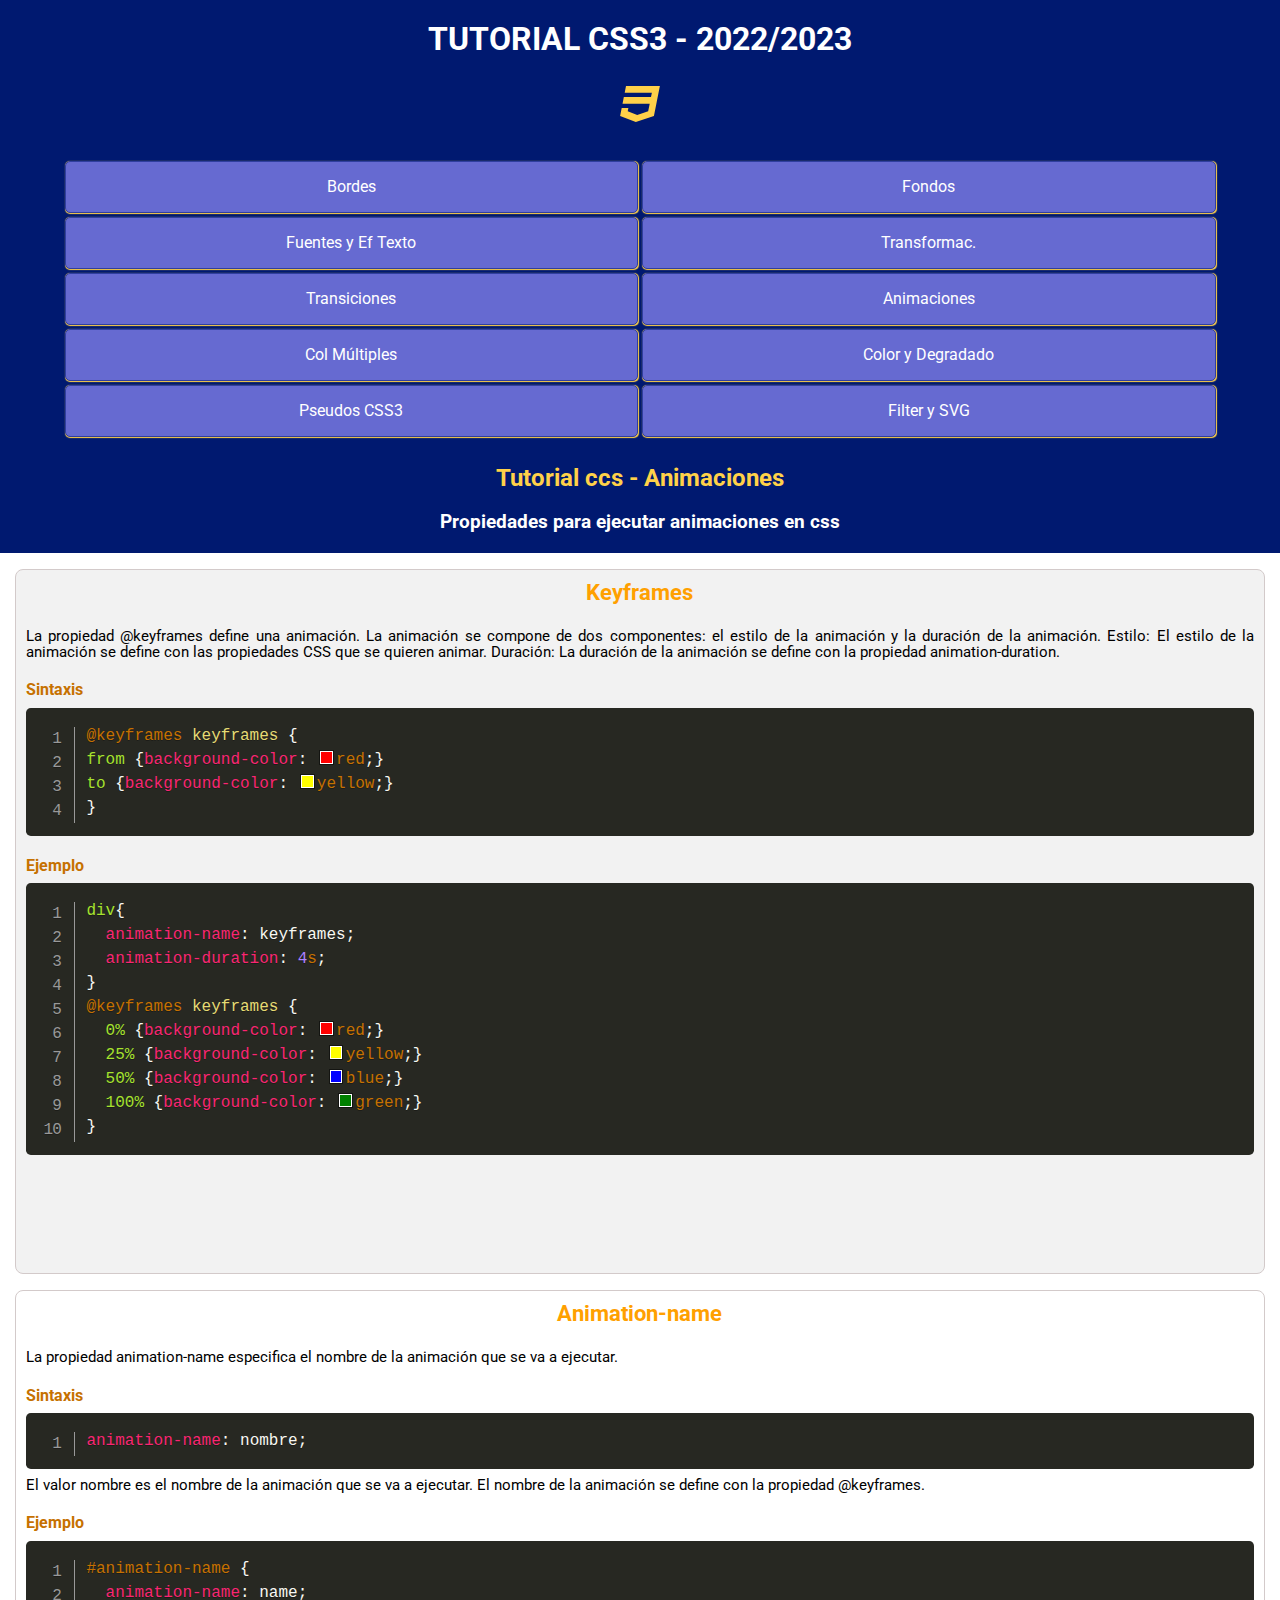
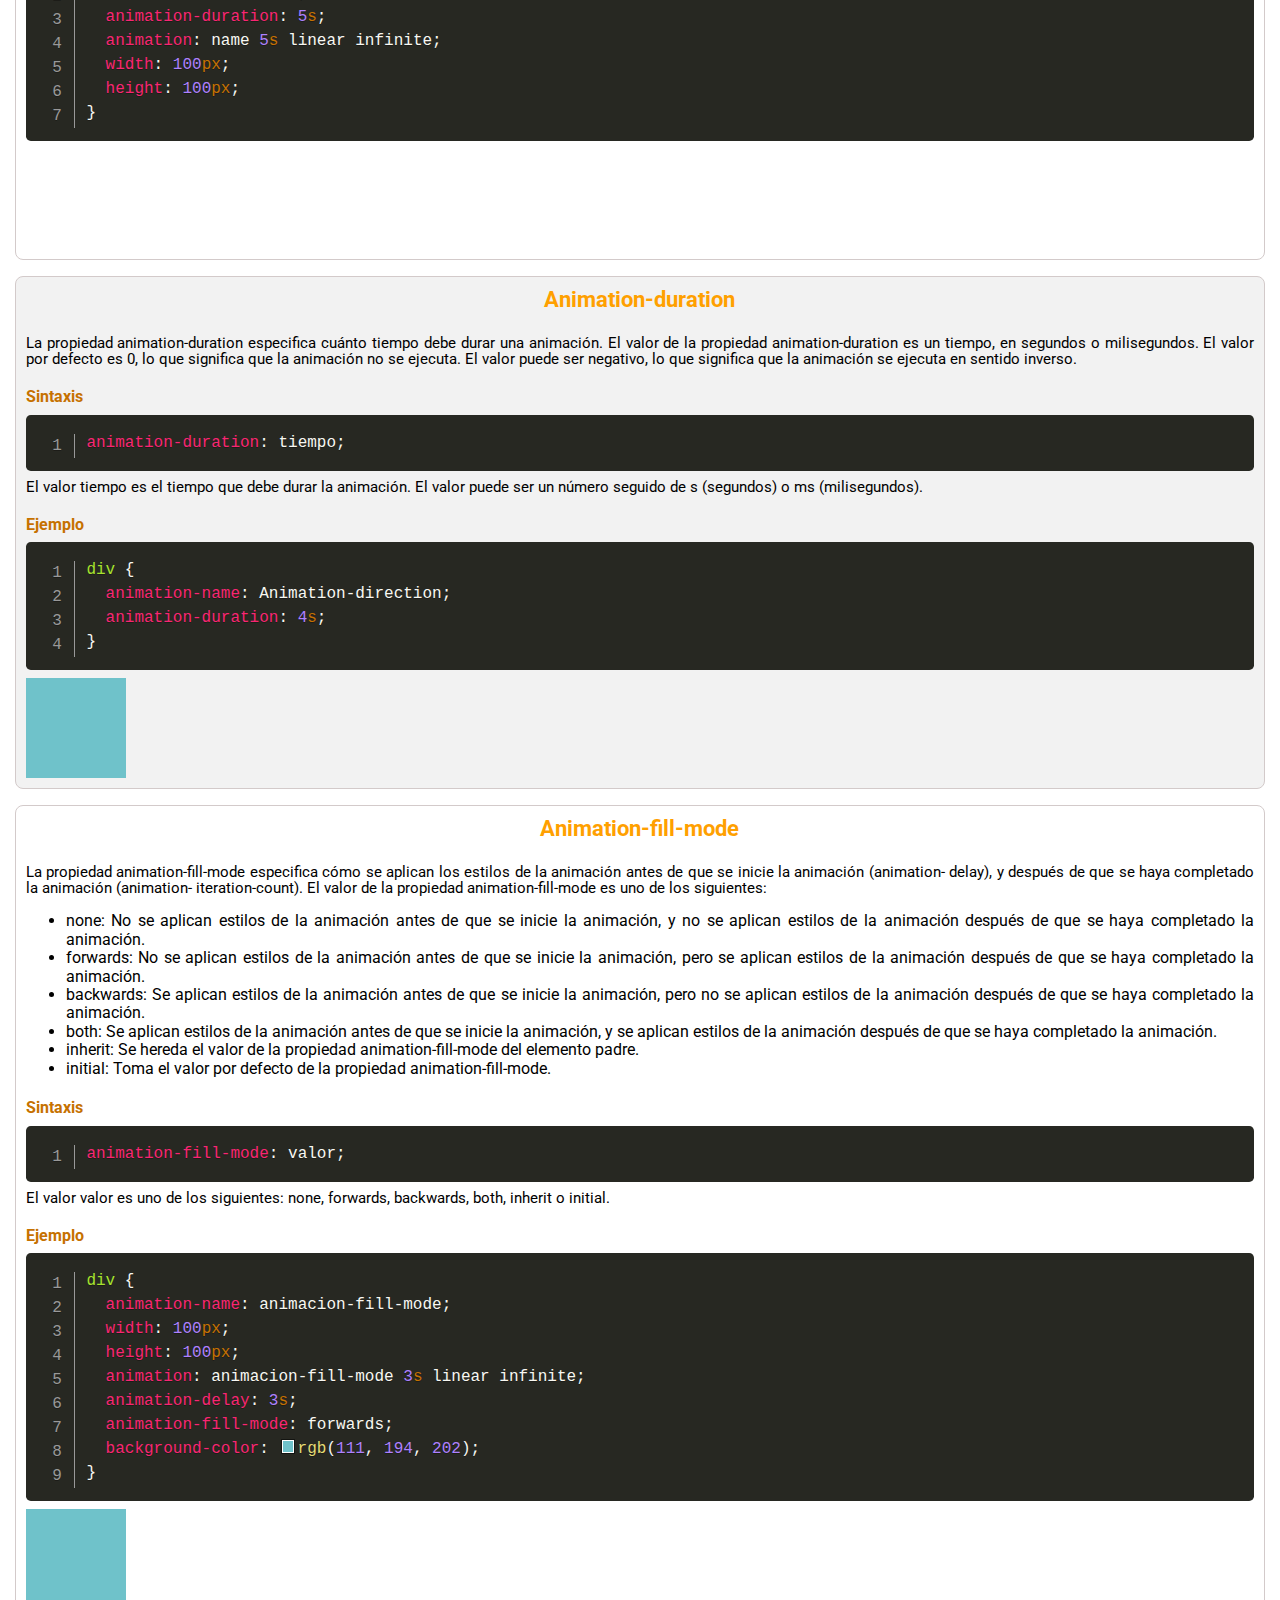
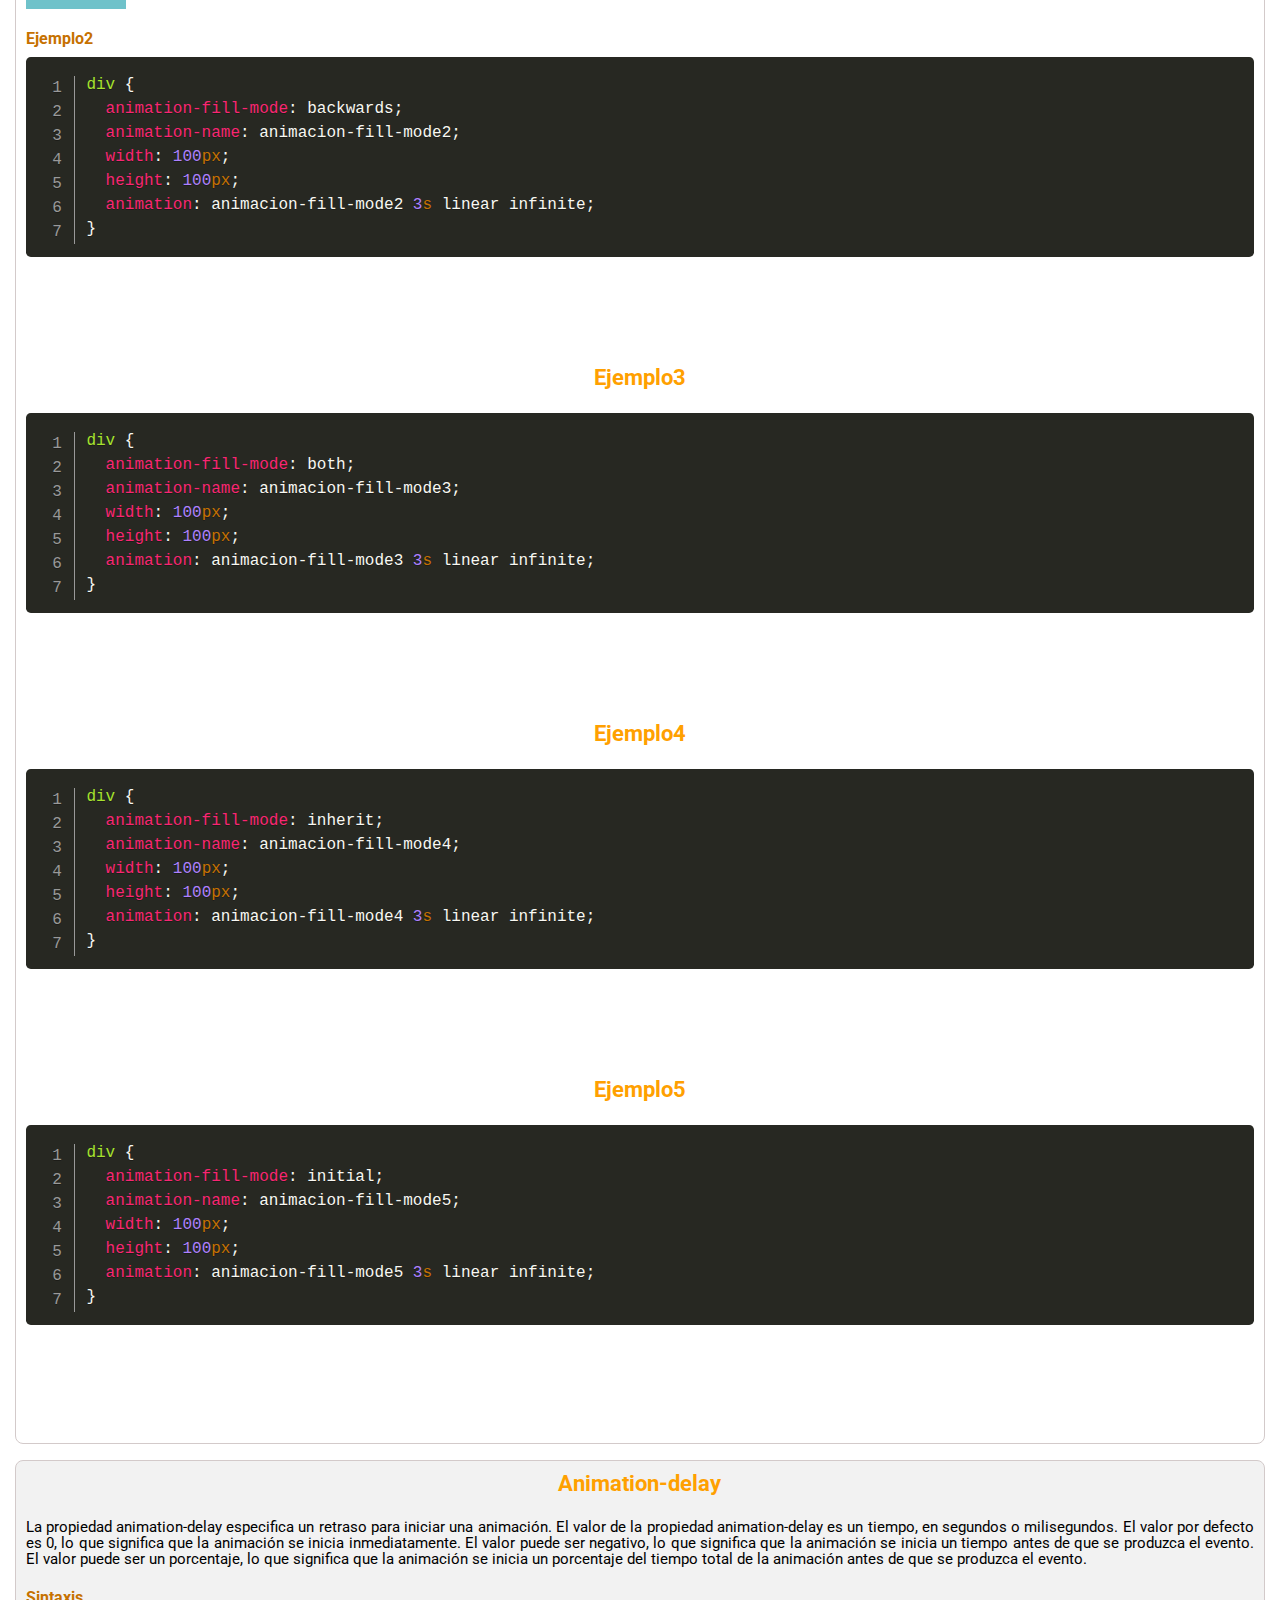
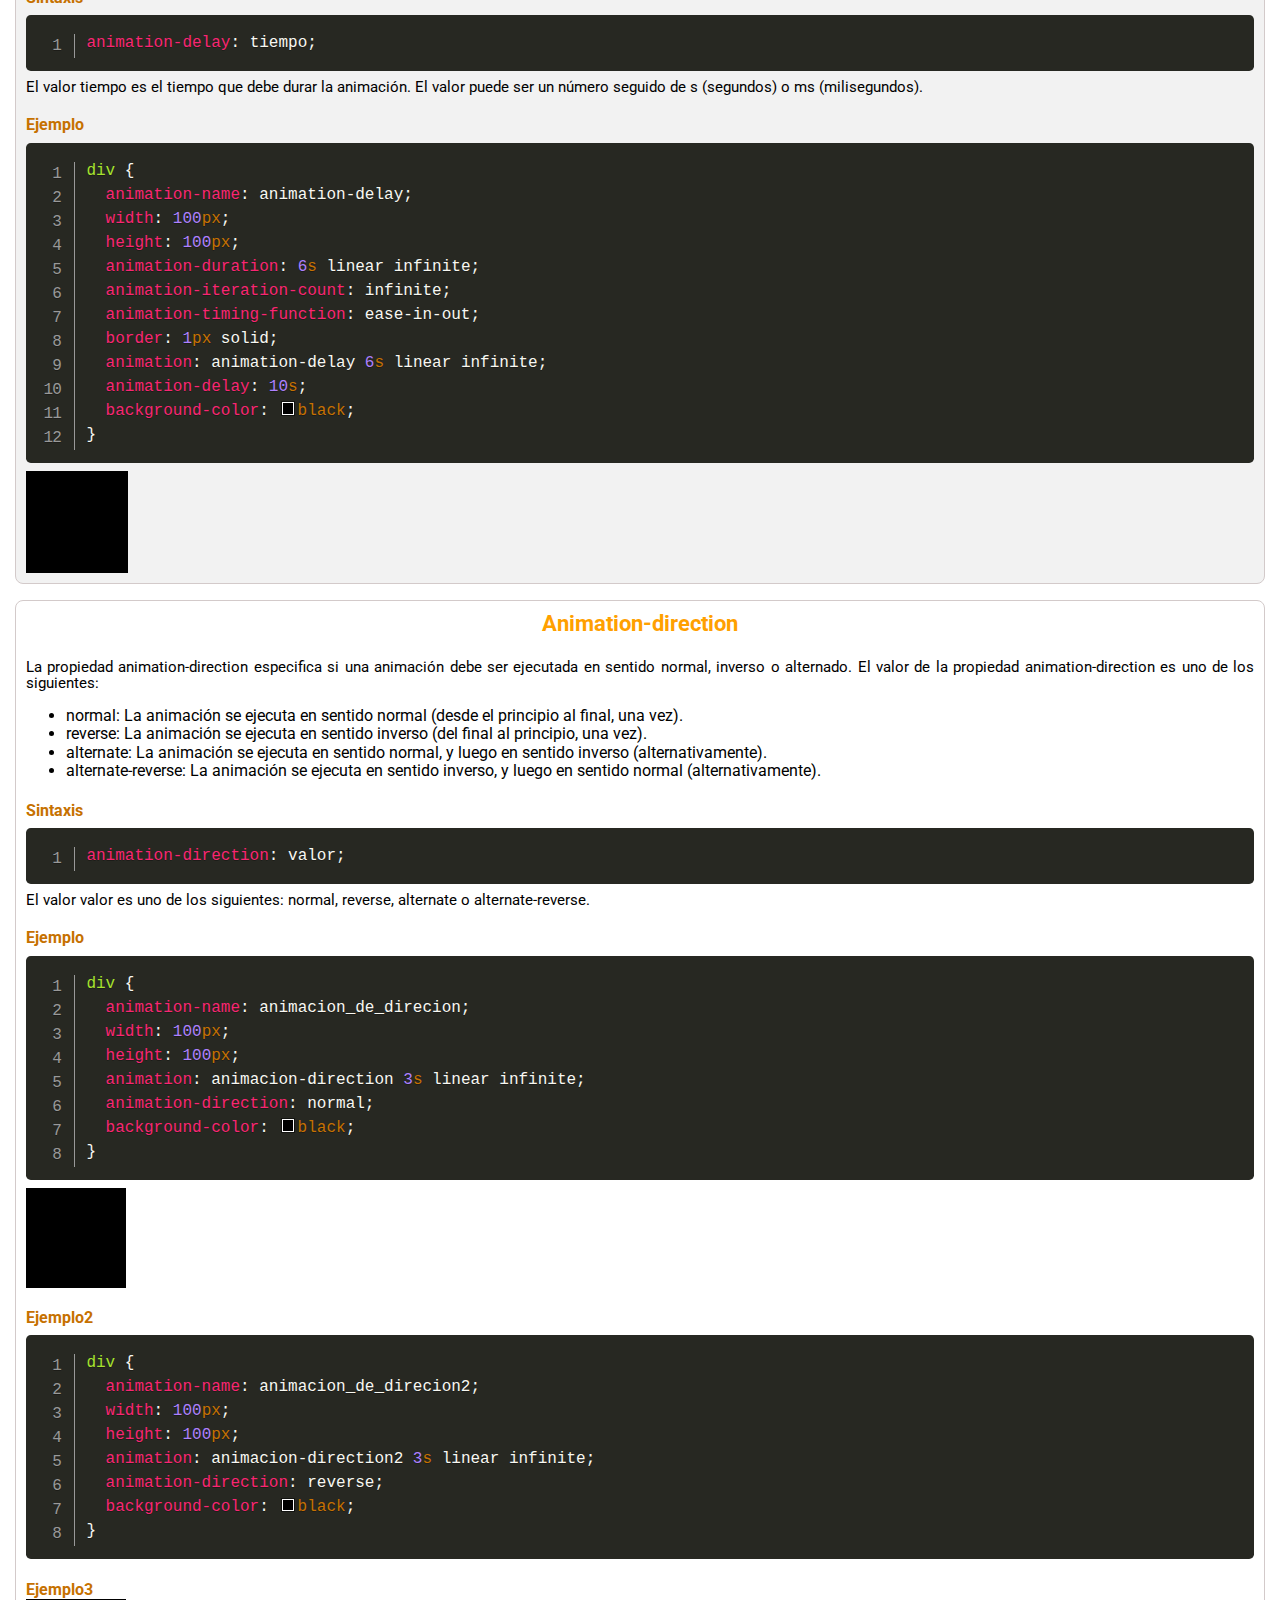
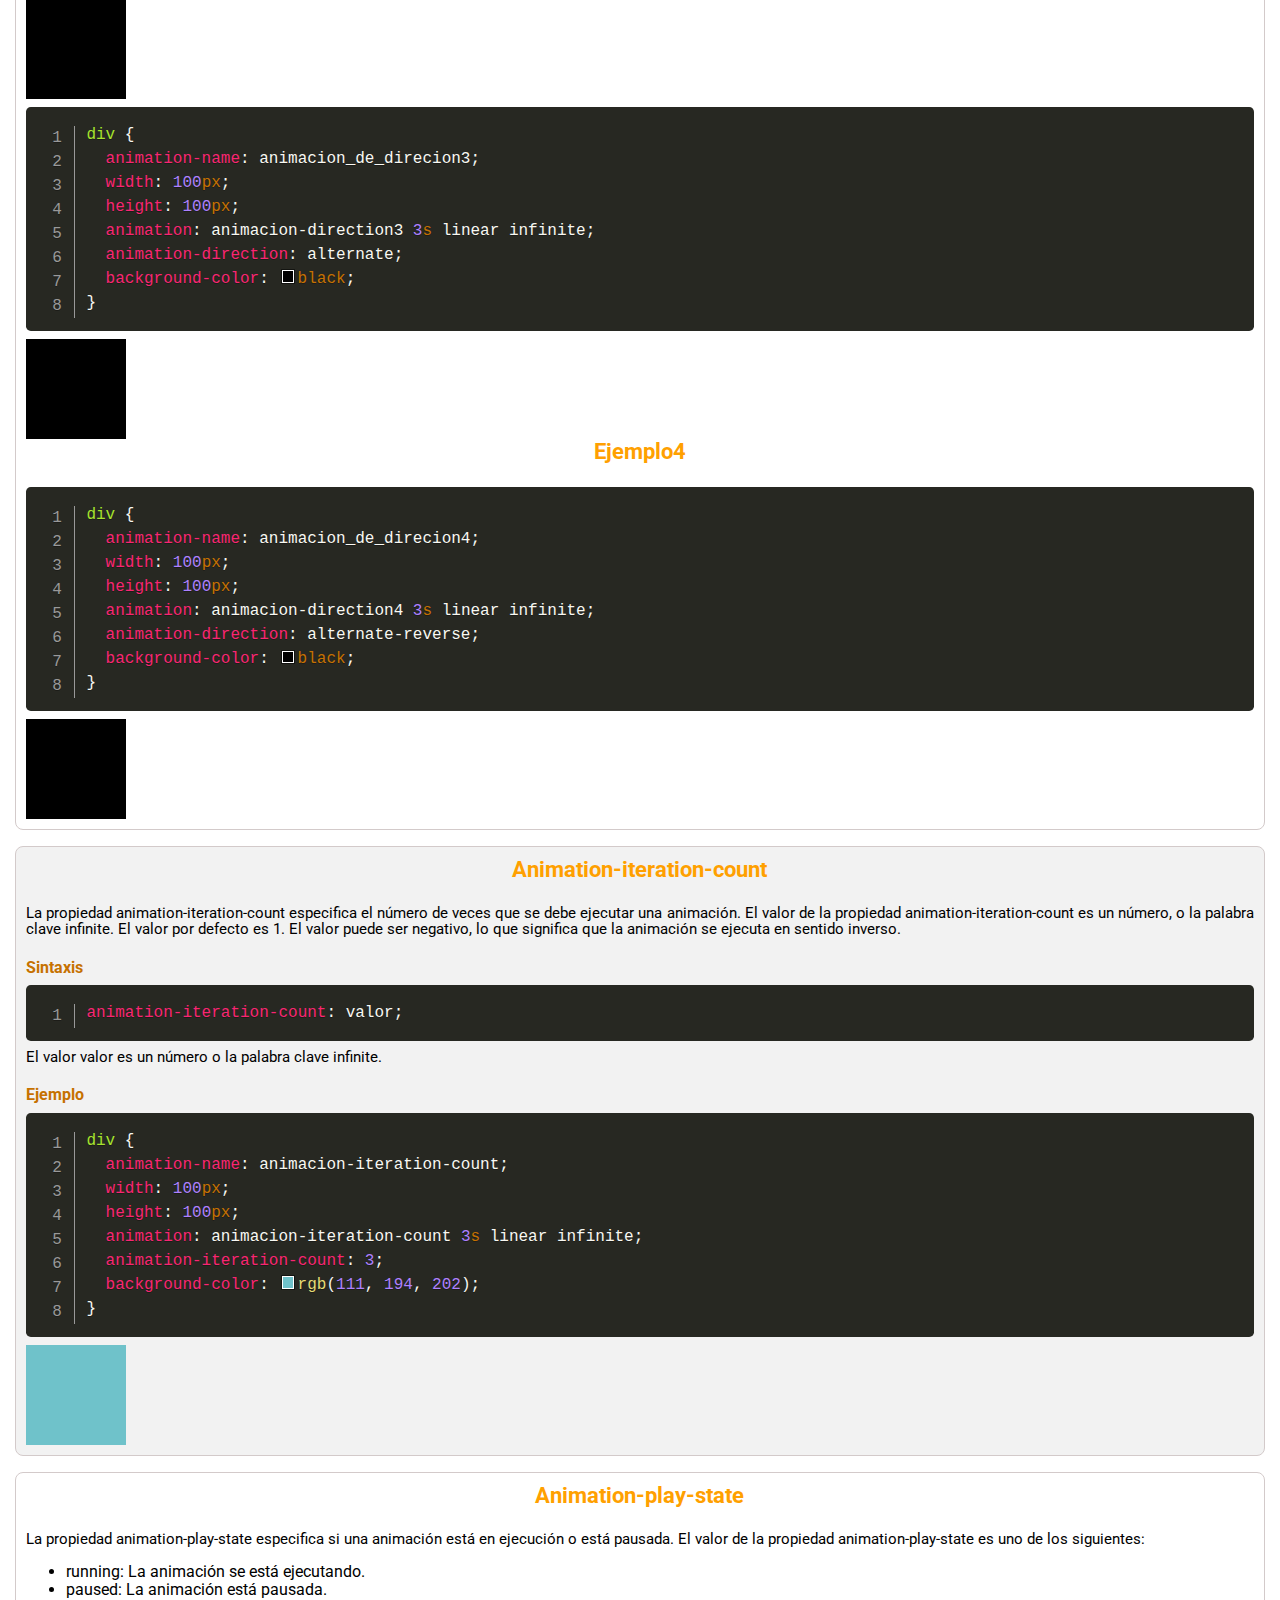
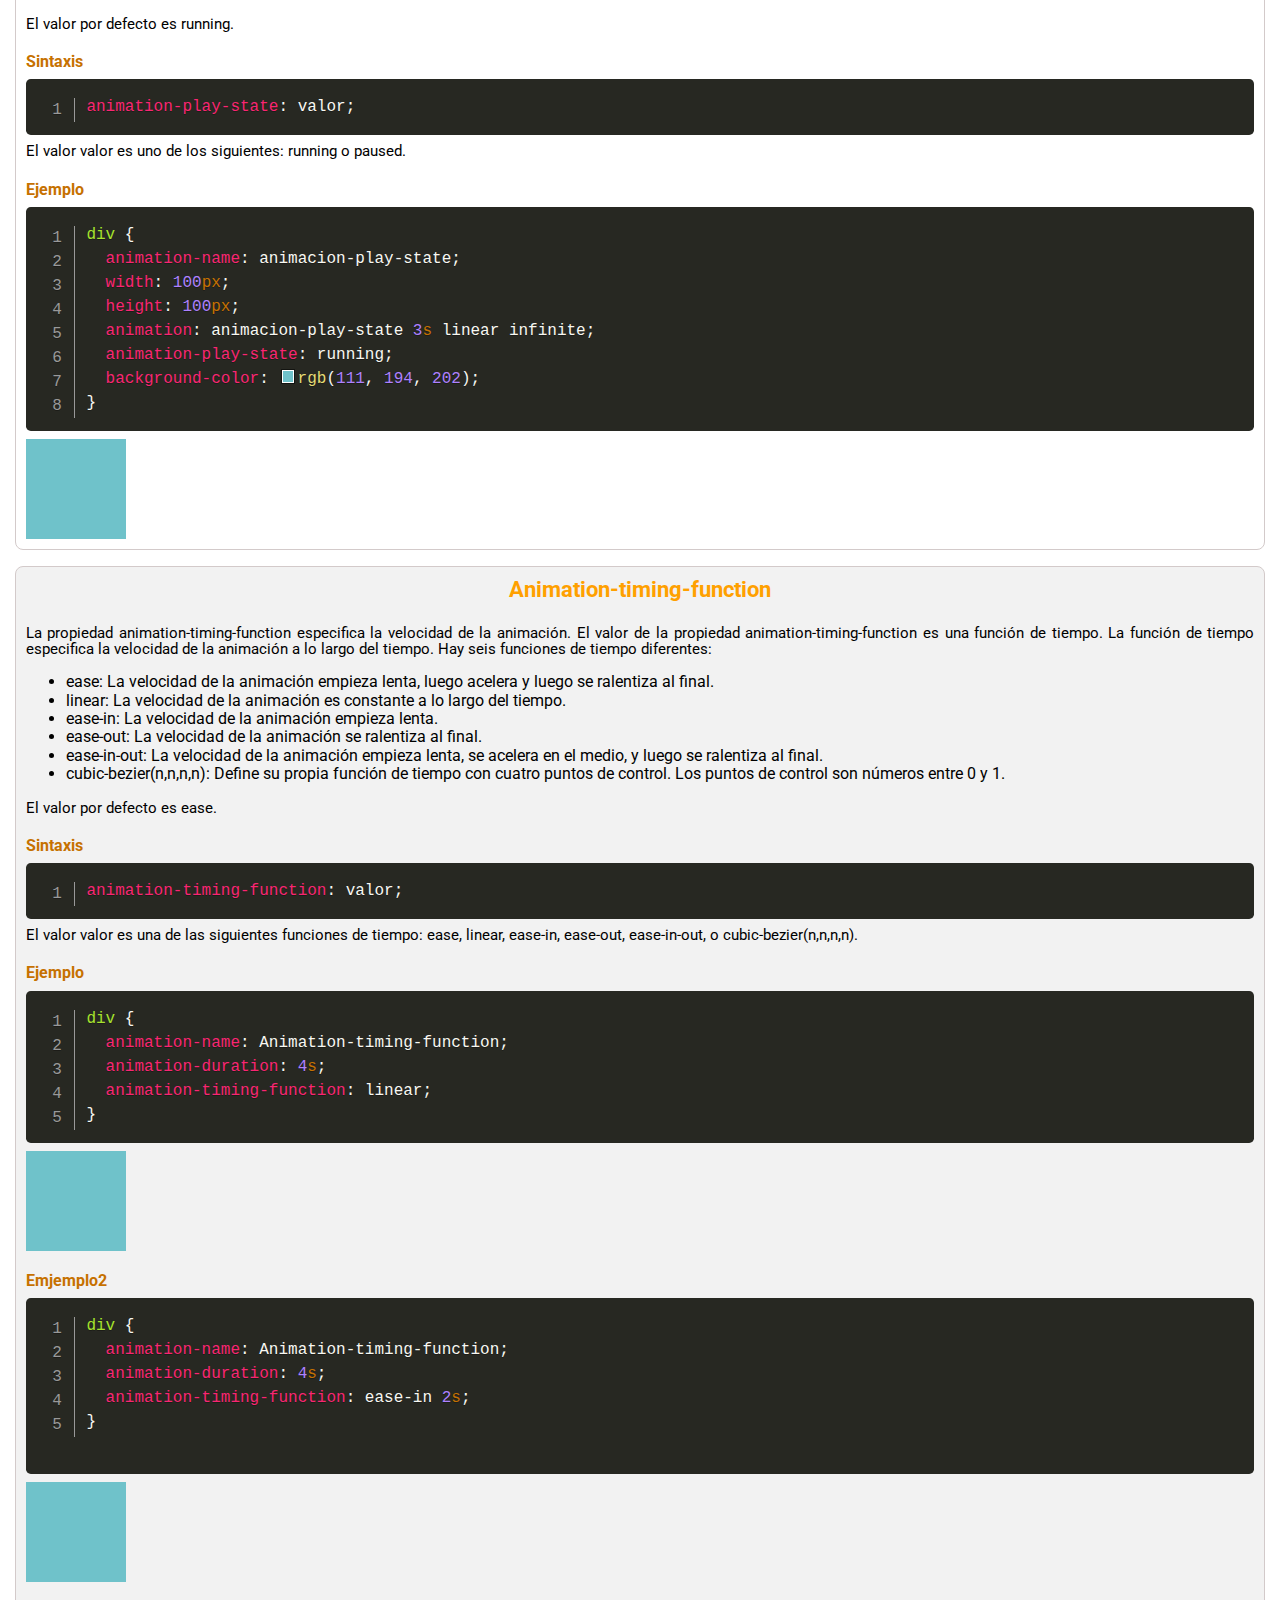
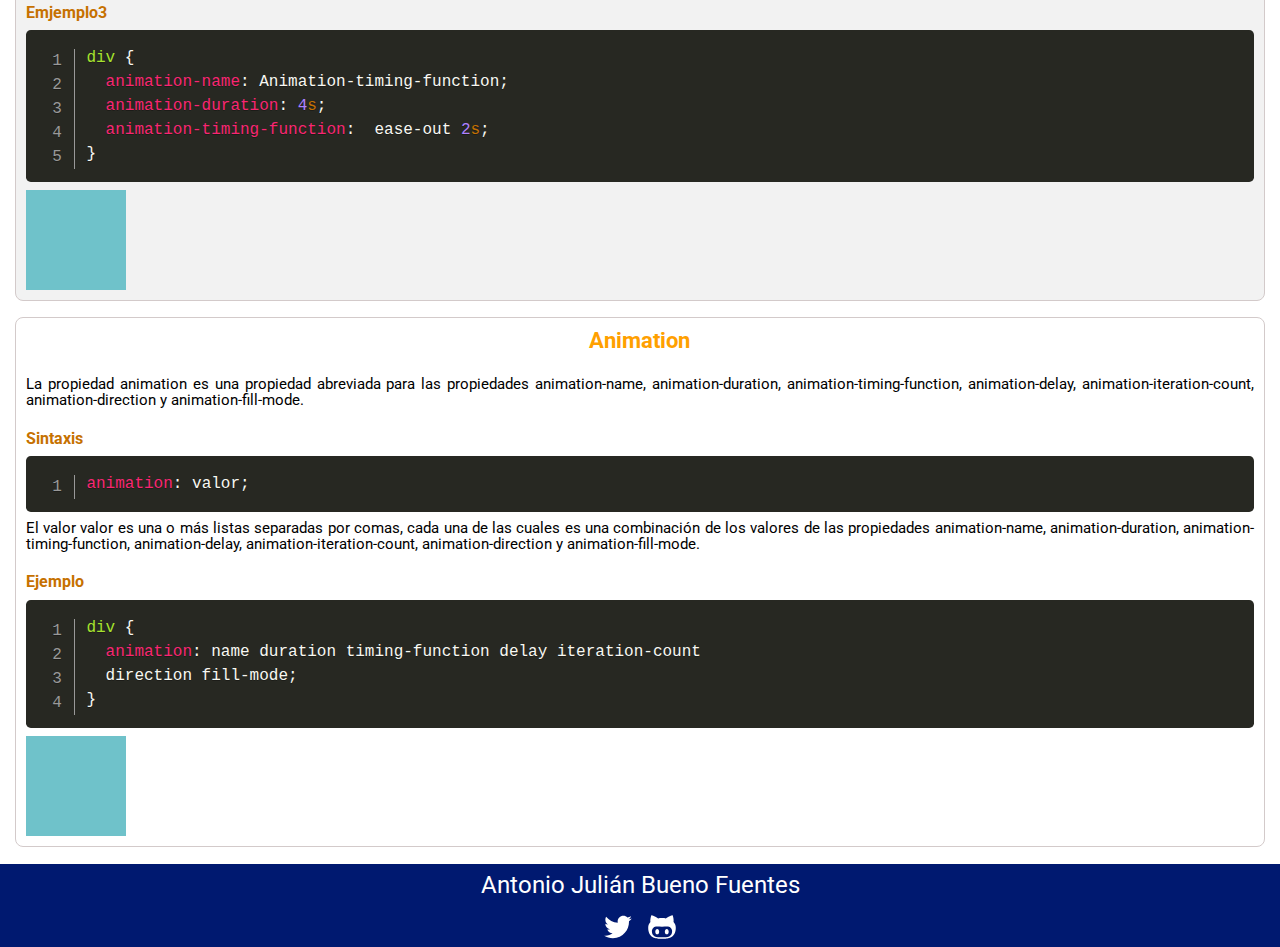
==== commit 0edc598f: "Ejemplo de animacion-play-state correspondiente" ====
--- a/Animaciones.html
+++ b/Animaciones.html
@@ -380,9 +380,12 @@
             </p>
             <h4>Ejemplo</h4>
             <pre class="line-numbers"><code class="language-css"><!-- Ejemplo de Animation-play-state -->div {
-  animation-name: Animation-play-state;
-  animation-duration: 4s;
-  animation-play-state: paused;
+  animation-name: animacion-play-state;
+  width: 100px;
+  height: 100px;
+  animation: animacion-play-state 3s linear infinite;
+  animation-play-state: running;
+  background-color: rgb(111, 194, 202);
 }</code></pre>
             <div id="Animation-play-state"></div>
           </article>
--- a/css/animaciones.css
+++ b/css/animaciones.css
@@ -342,7 +342,6 @@
   animation-name: animacion-play-state;
   width: 100px;
   height: 100px;
-
   animation: animacion-play-state 3s linear infinite;
   animation-play-state: running;
   background-color: rgb(111, 194, 202);
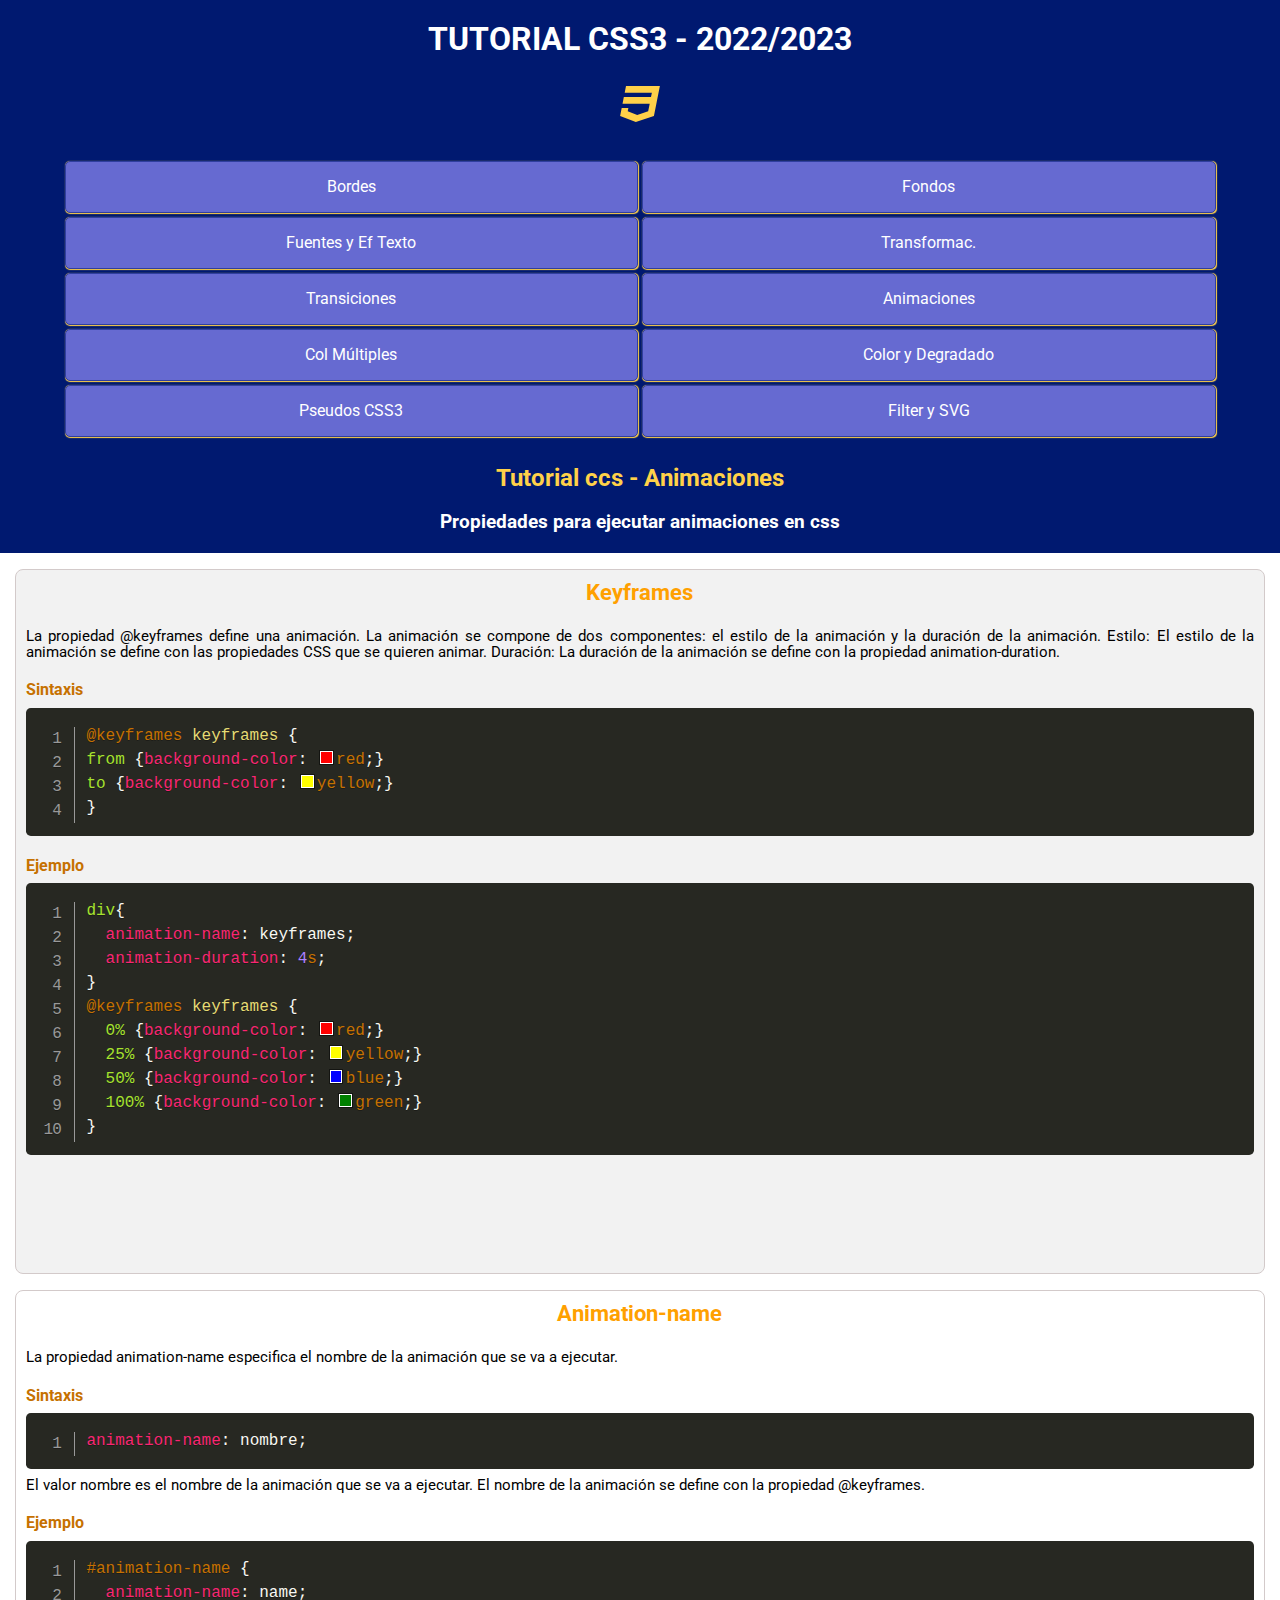
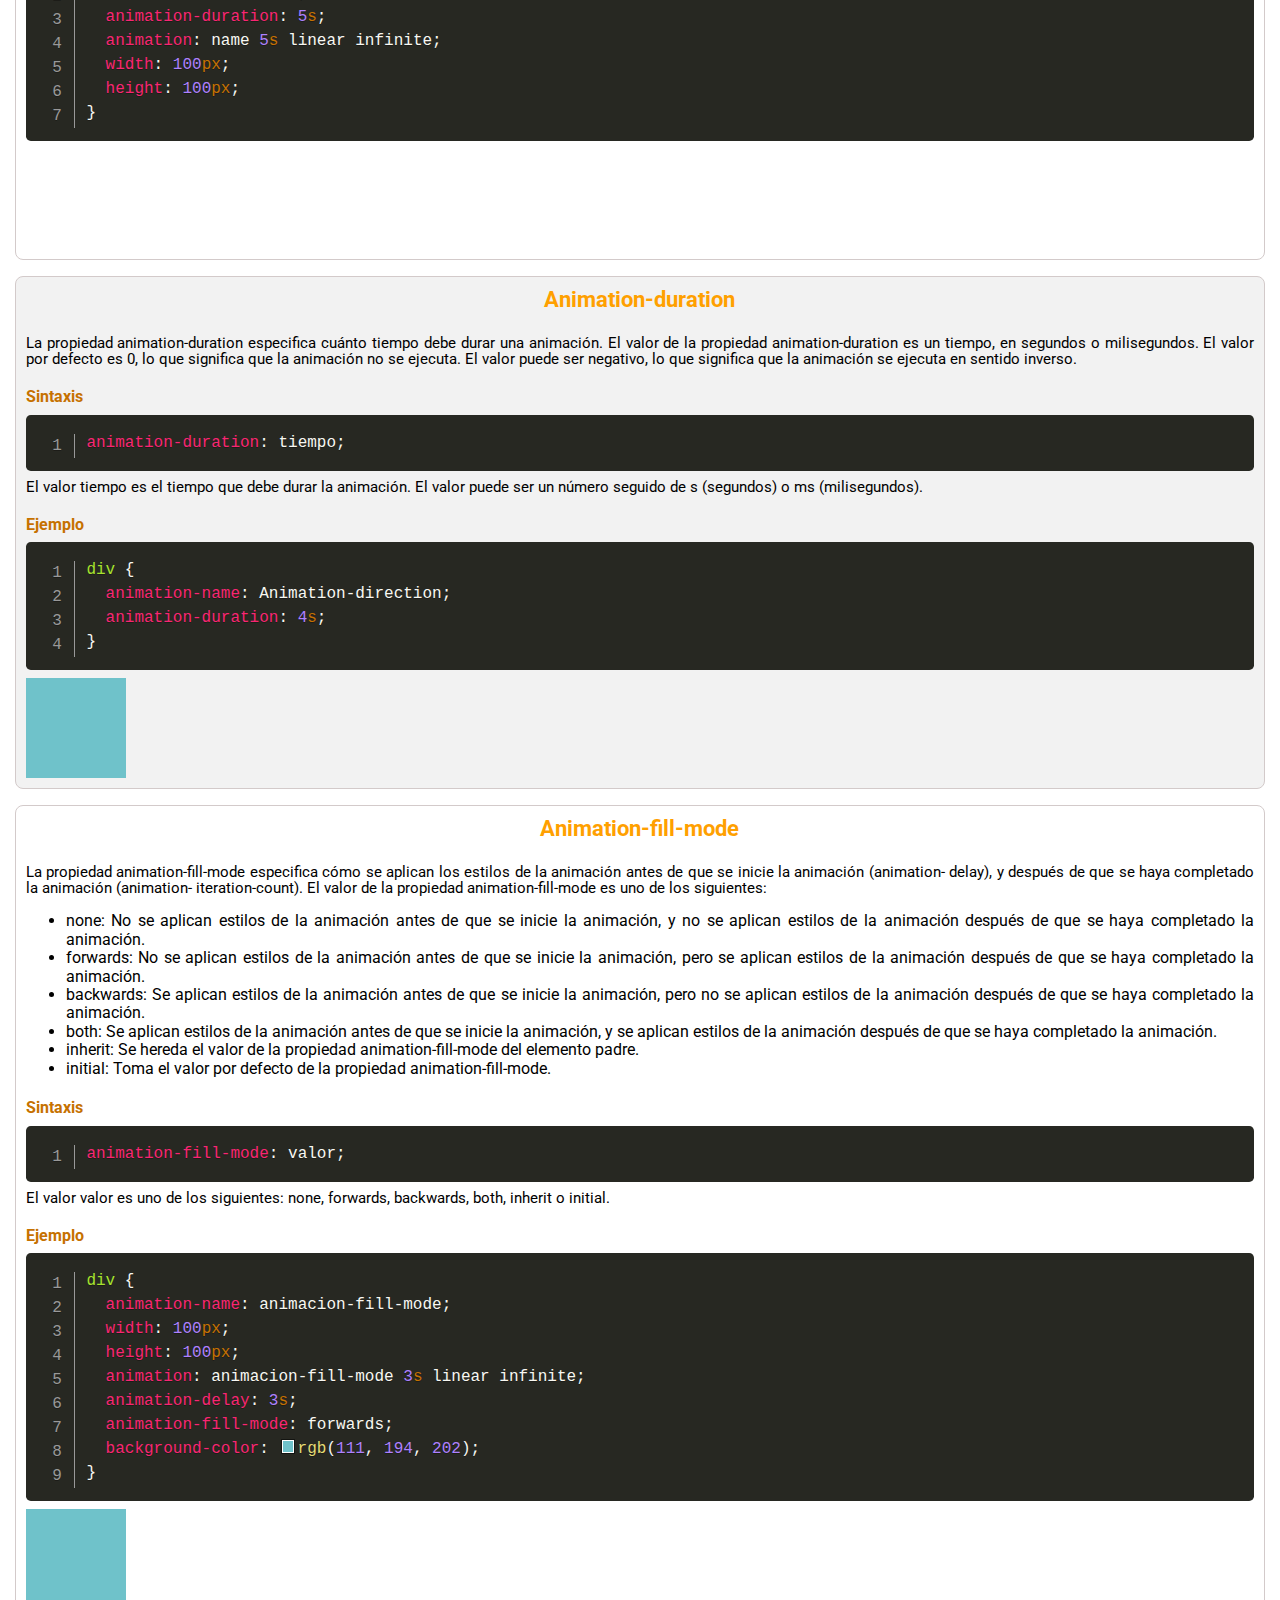
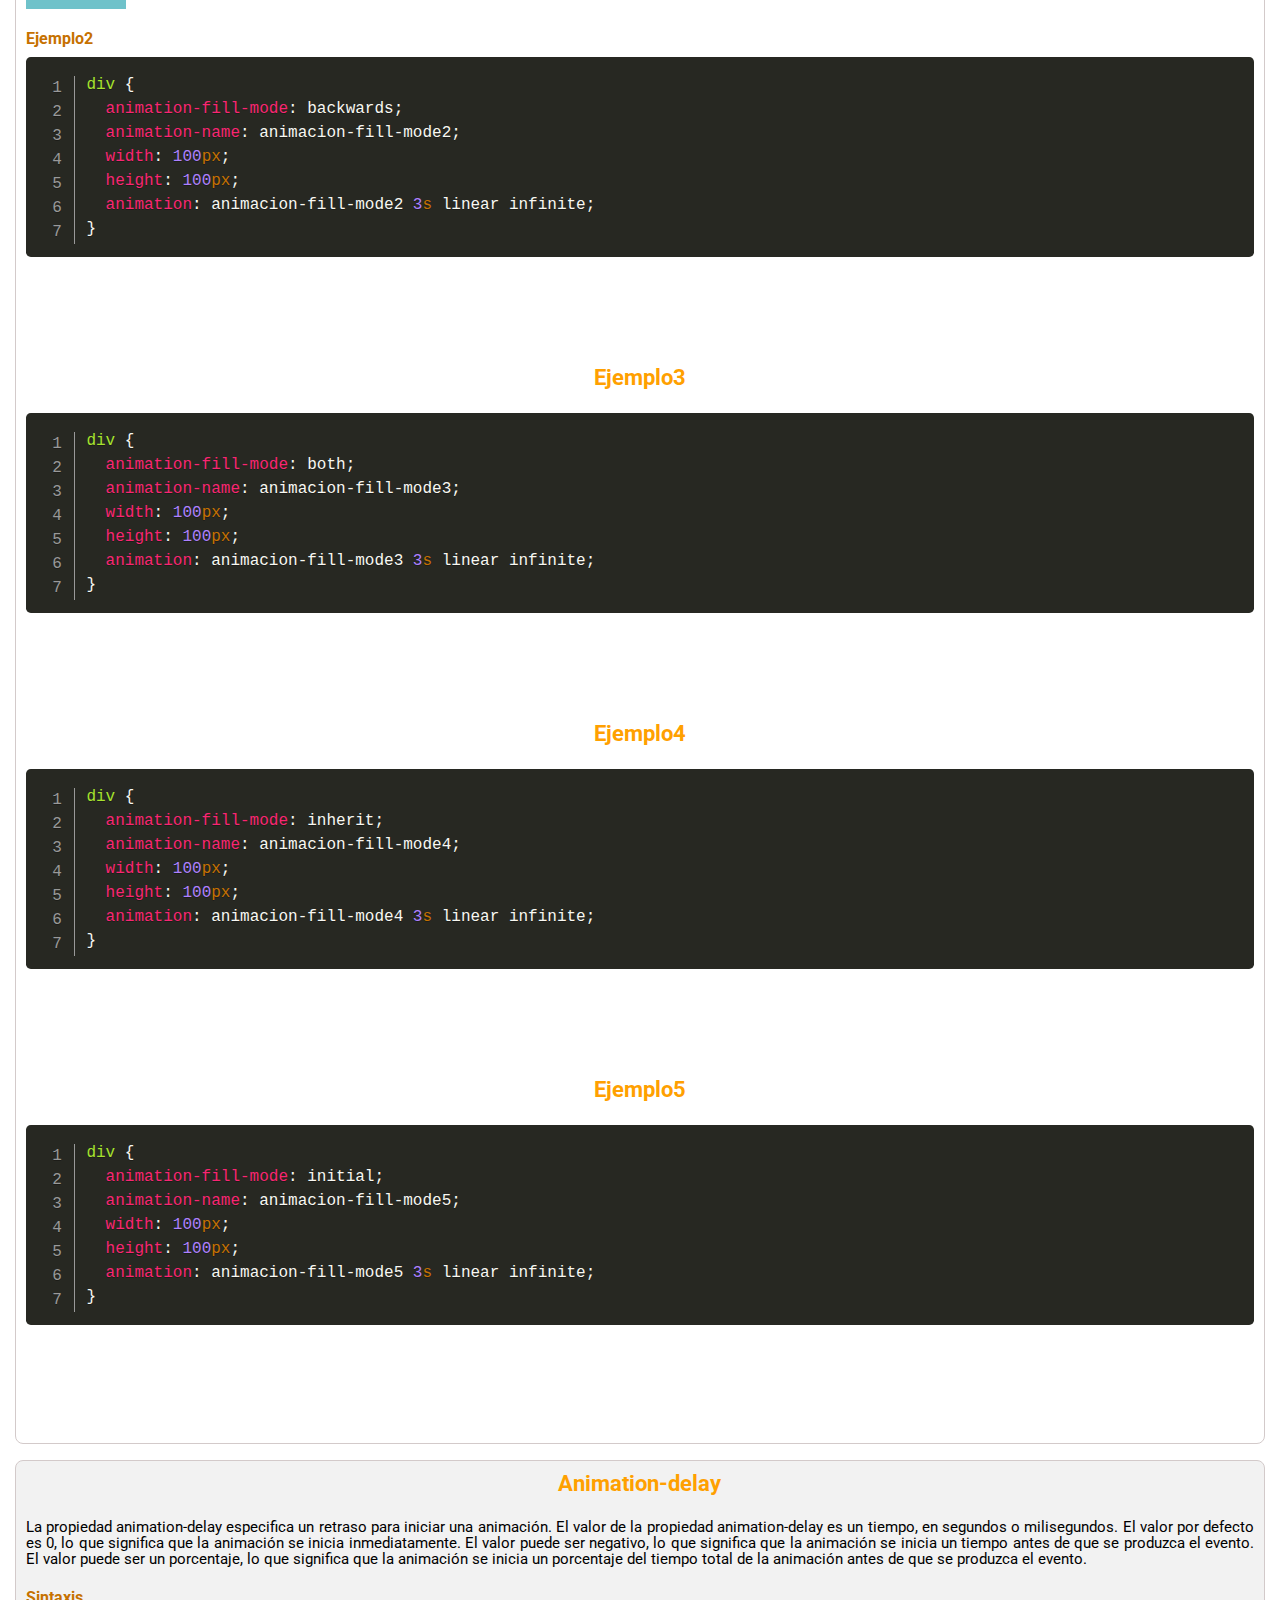
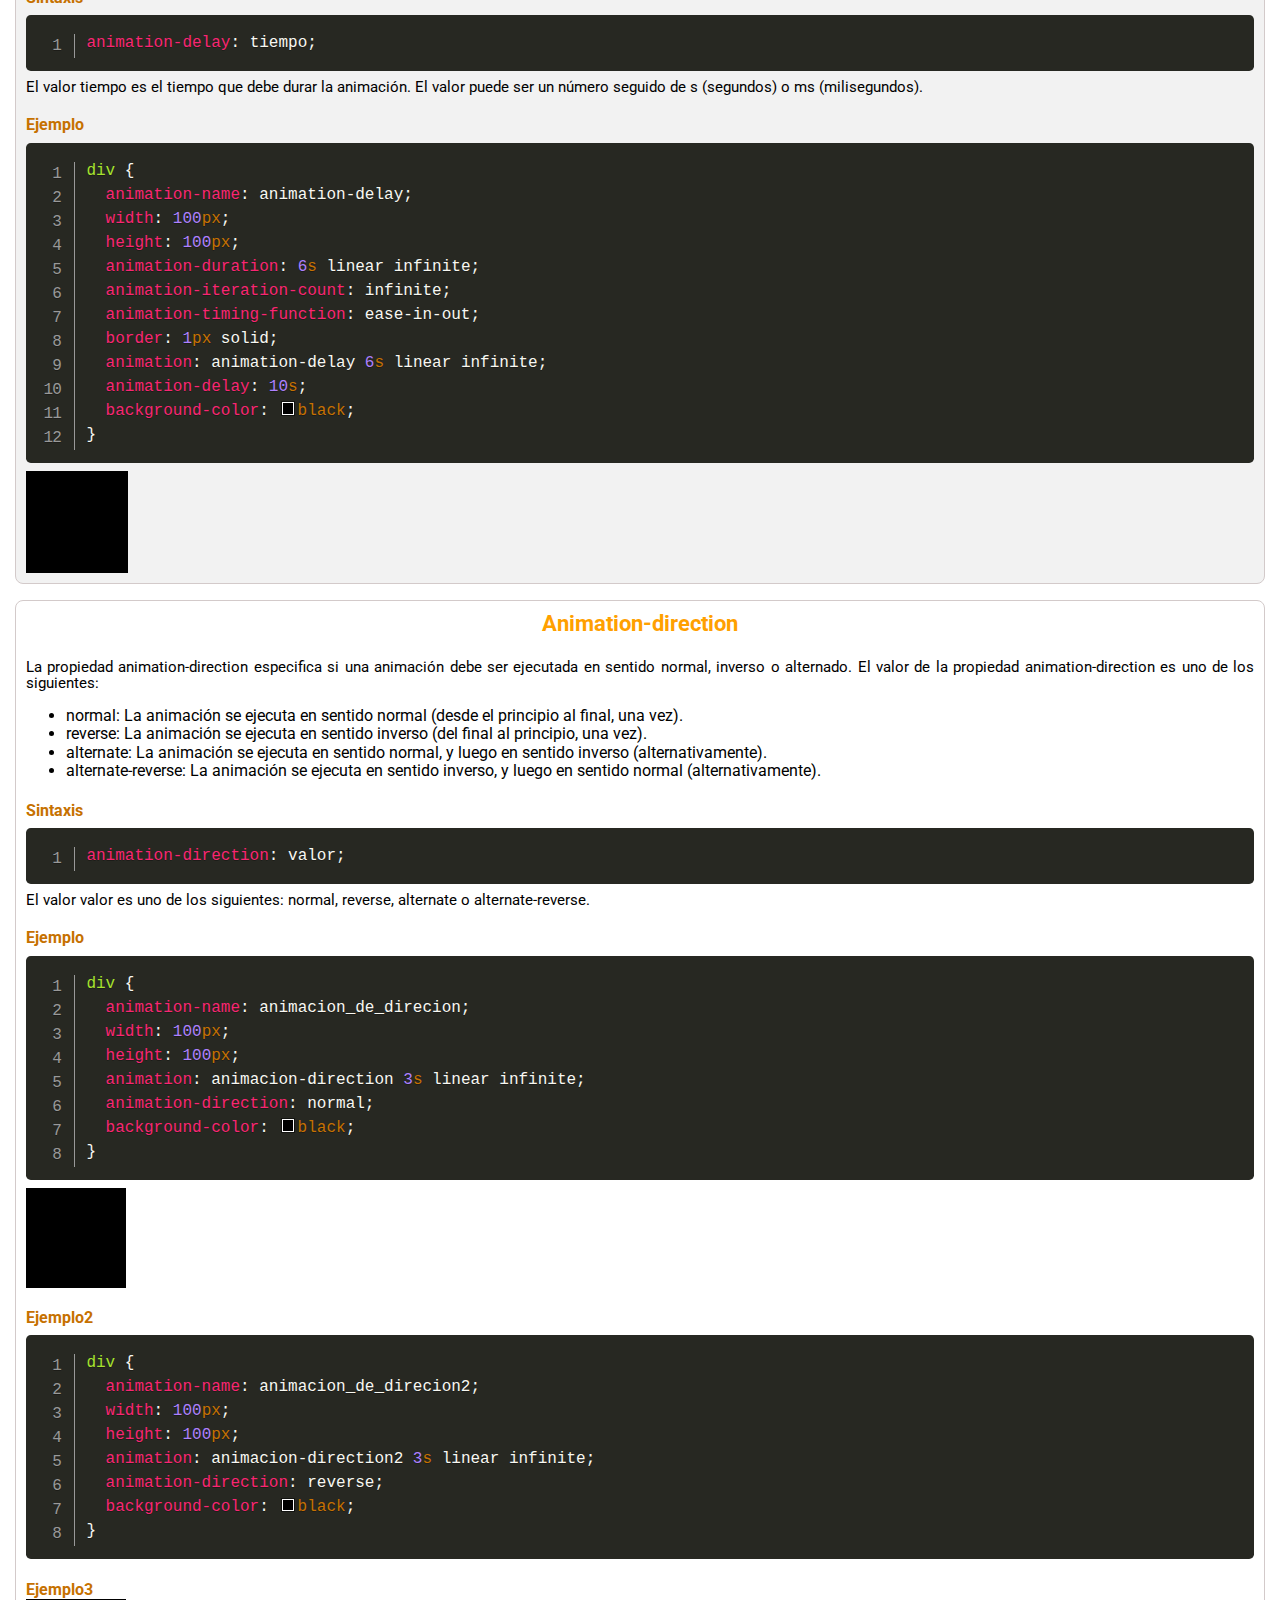
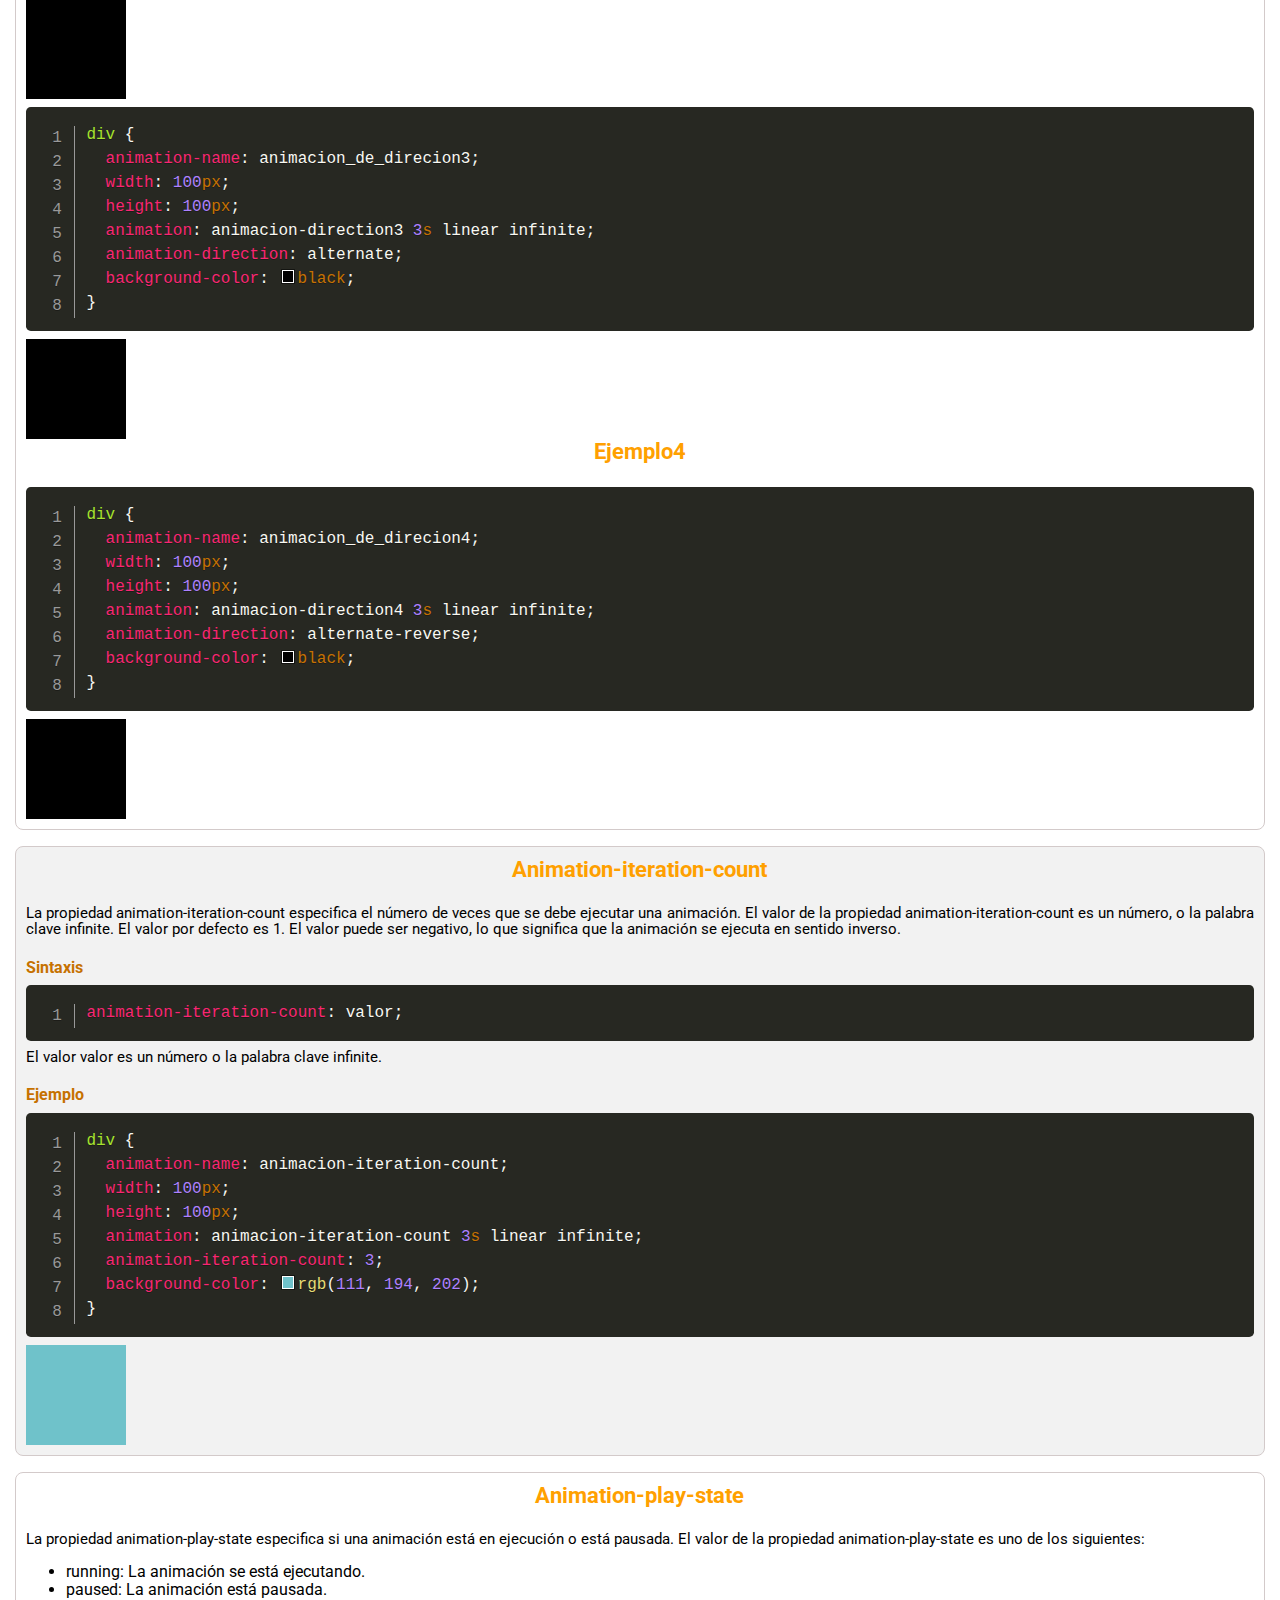
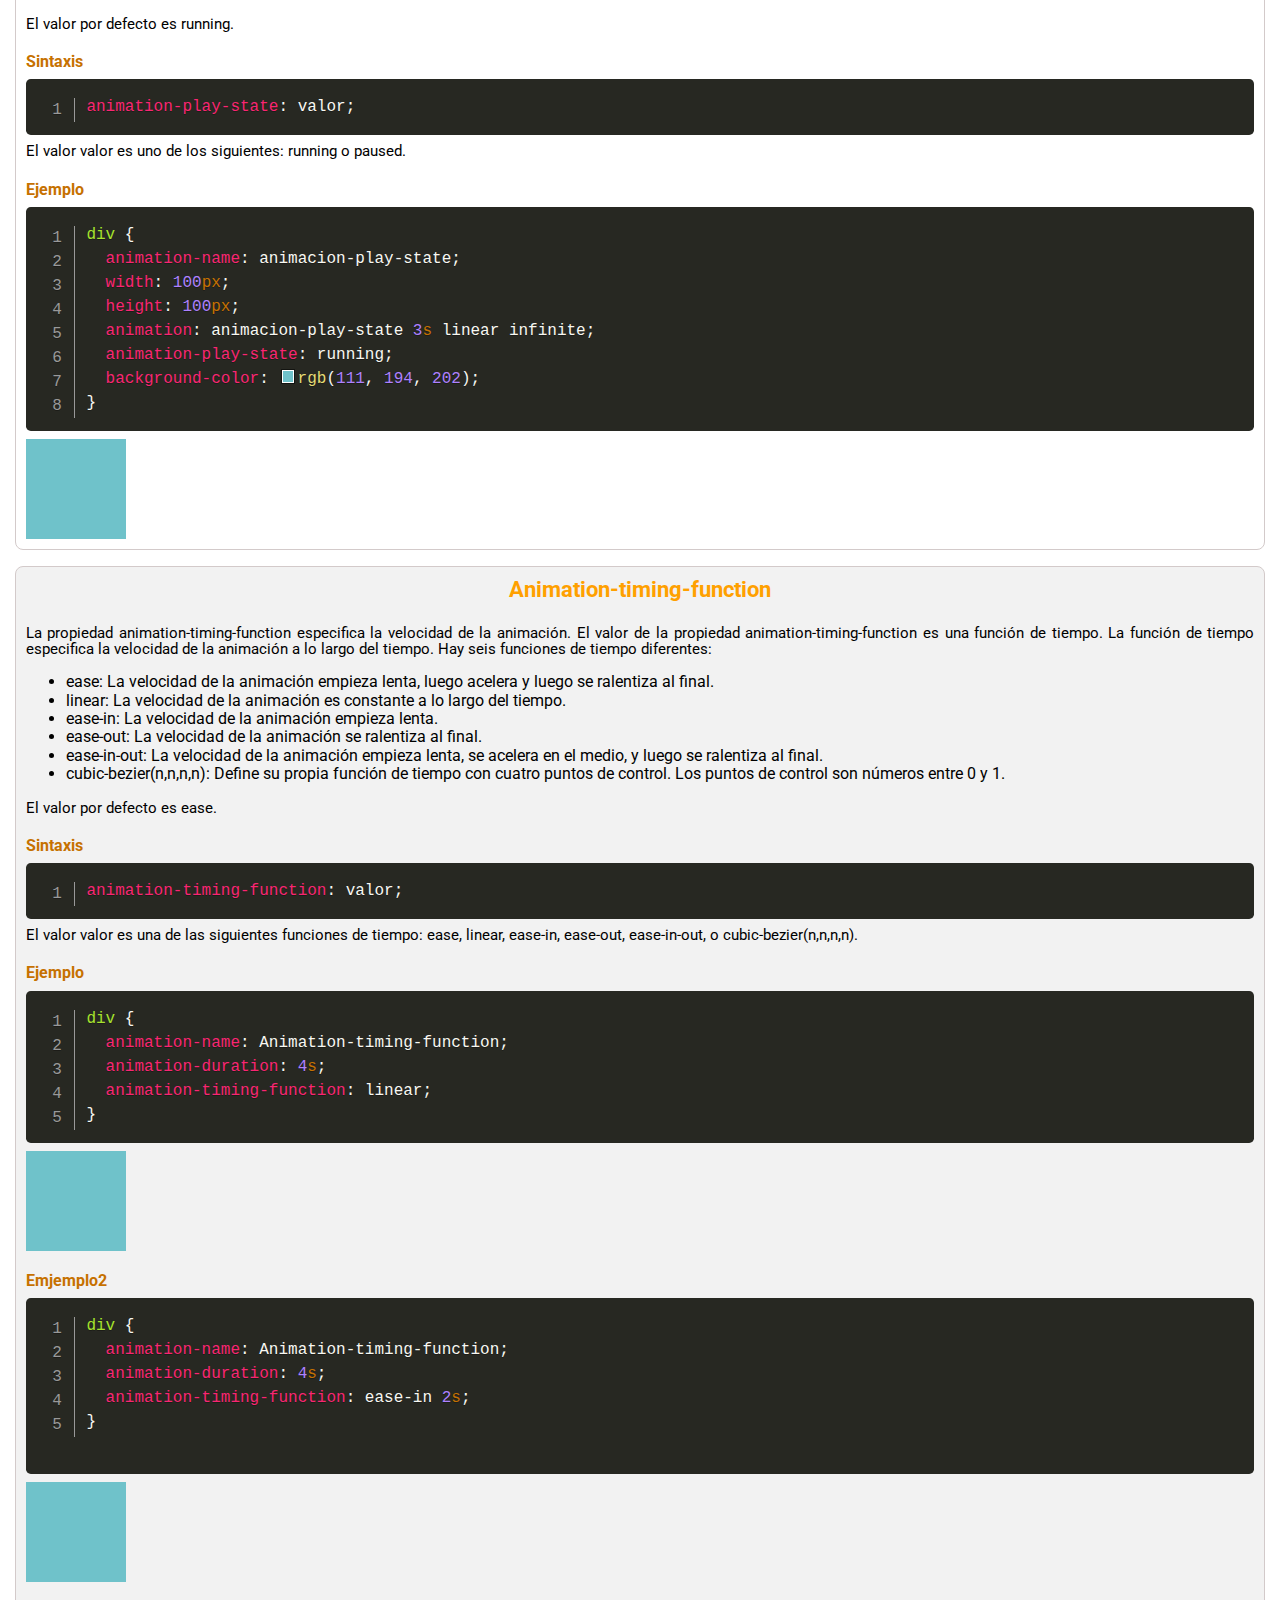
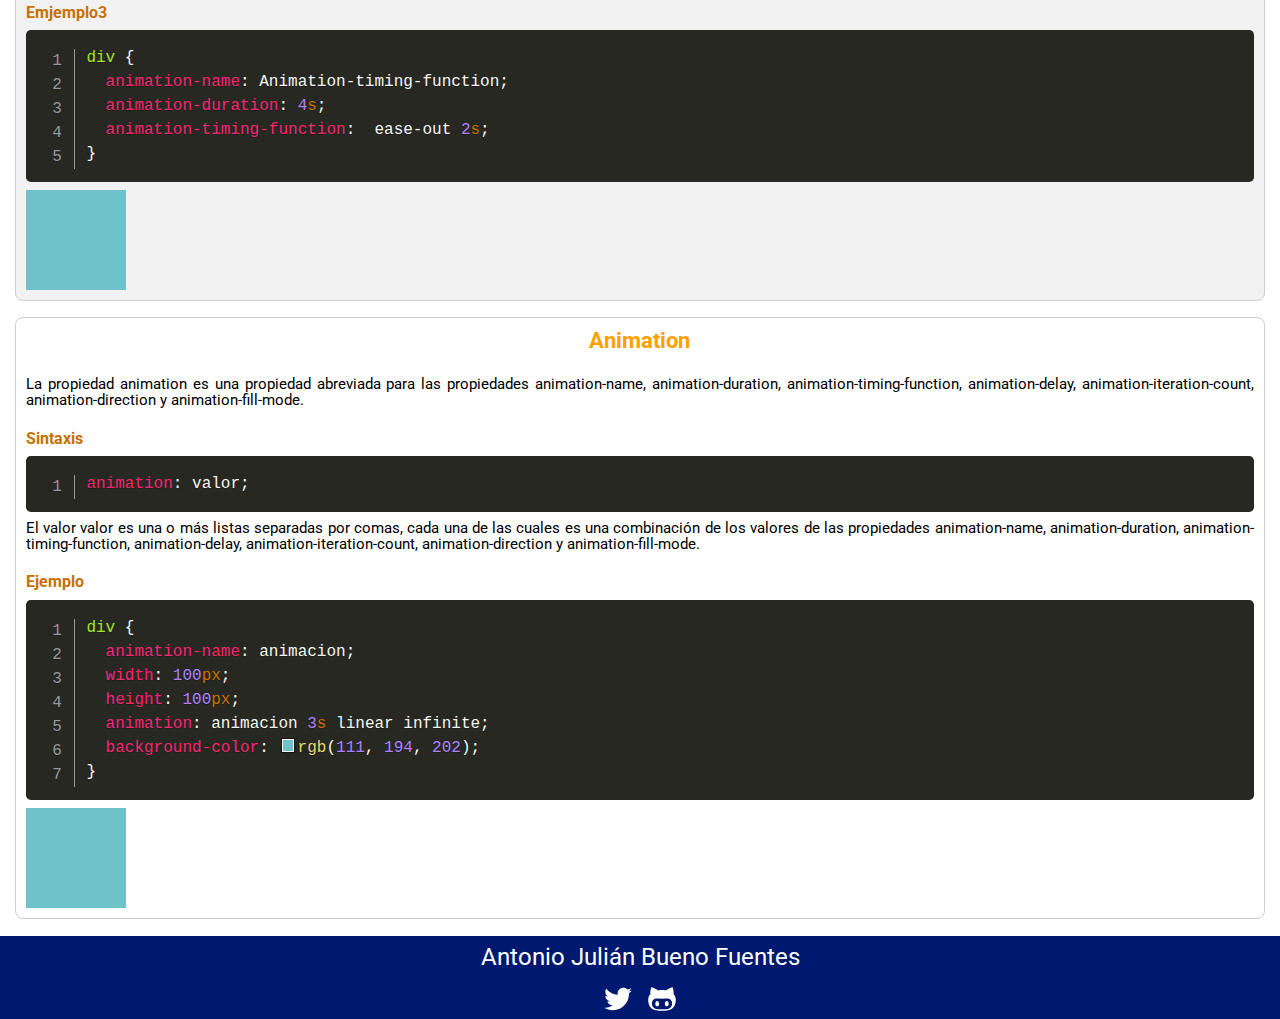
==== commit 1a46f745: "Ejemplo de animation correspondiente" ====
--- a/Animaciones.html
+++ b/Animaciones.html
@@ -473,8 +473,11 @@
           </p>
           <h4>Ejemplo</h4>
           <pre class="line-numbers"><code class="language-css"><!-- Ejemplo de Shorthand -->div {
-  animation: name duration timing-function delay iteration-count
-  direction fill-mode;
+  animation-name: animacion;
+  width: 100px;
+  height: 100px;
+  animation: animacion 3s linear infinite;
+  background-color: rgb(111, 194, 202);
 }</code></pre>
           
         <div id="Animation"></div>
--- a/css/animaciones.css
+++ b/css/animaciones.css
@@ -196,7 +196,6 @@
   animation-name: animacion;
   width: 100px;
   height: 100px;
-
   animation: animacion 3s linear infinite;
   background-color: rgb(111, 194, 202);
 }
@@ -362,7 +361,6 @@
   animation-name: animacion-timing-function;
   width: 100px;
   height: 100px;
-
   animation: animacion-timing-function 3s linear infinite;
   animation-timing-function: ease-in-out;
   background-color: rgb(111, 194, 202);
@@ -383,7 +381,6 @@
   animation-name: animacion-timing-function2;
   width: 100px;
   height: 100px;
-
   animation: animacion-timing-function2 3s linear infinite;
   animation-timing-function: ease-in 2s;
   background-color: rgb(111, 194, 202);
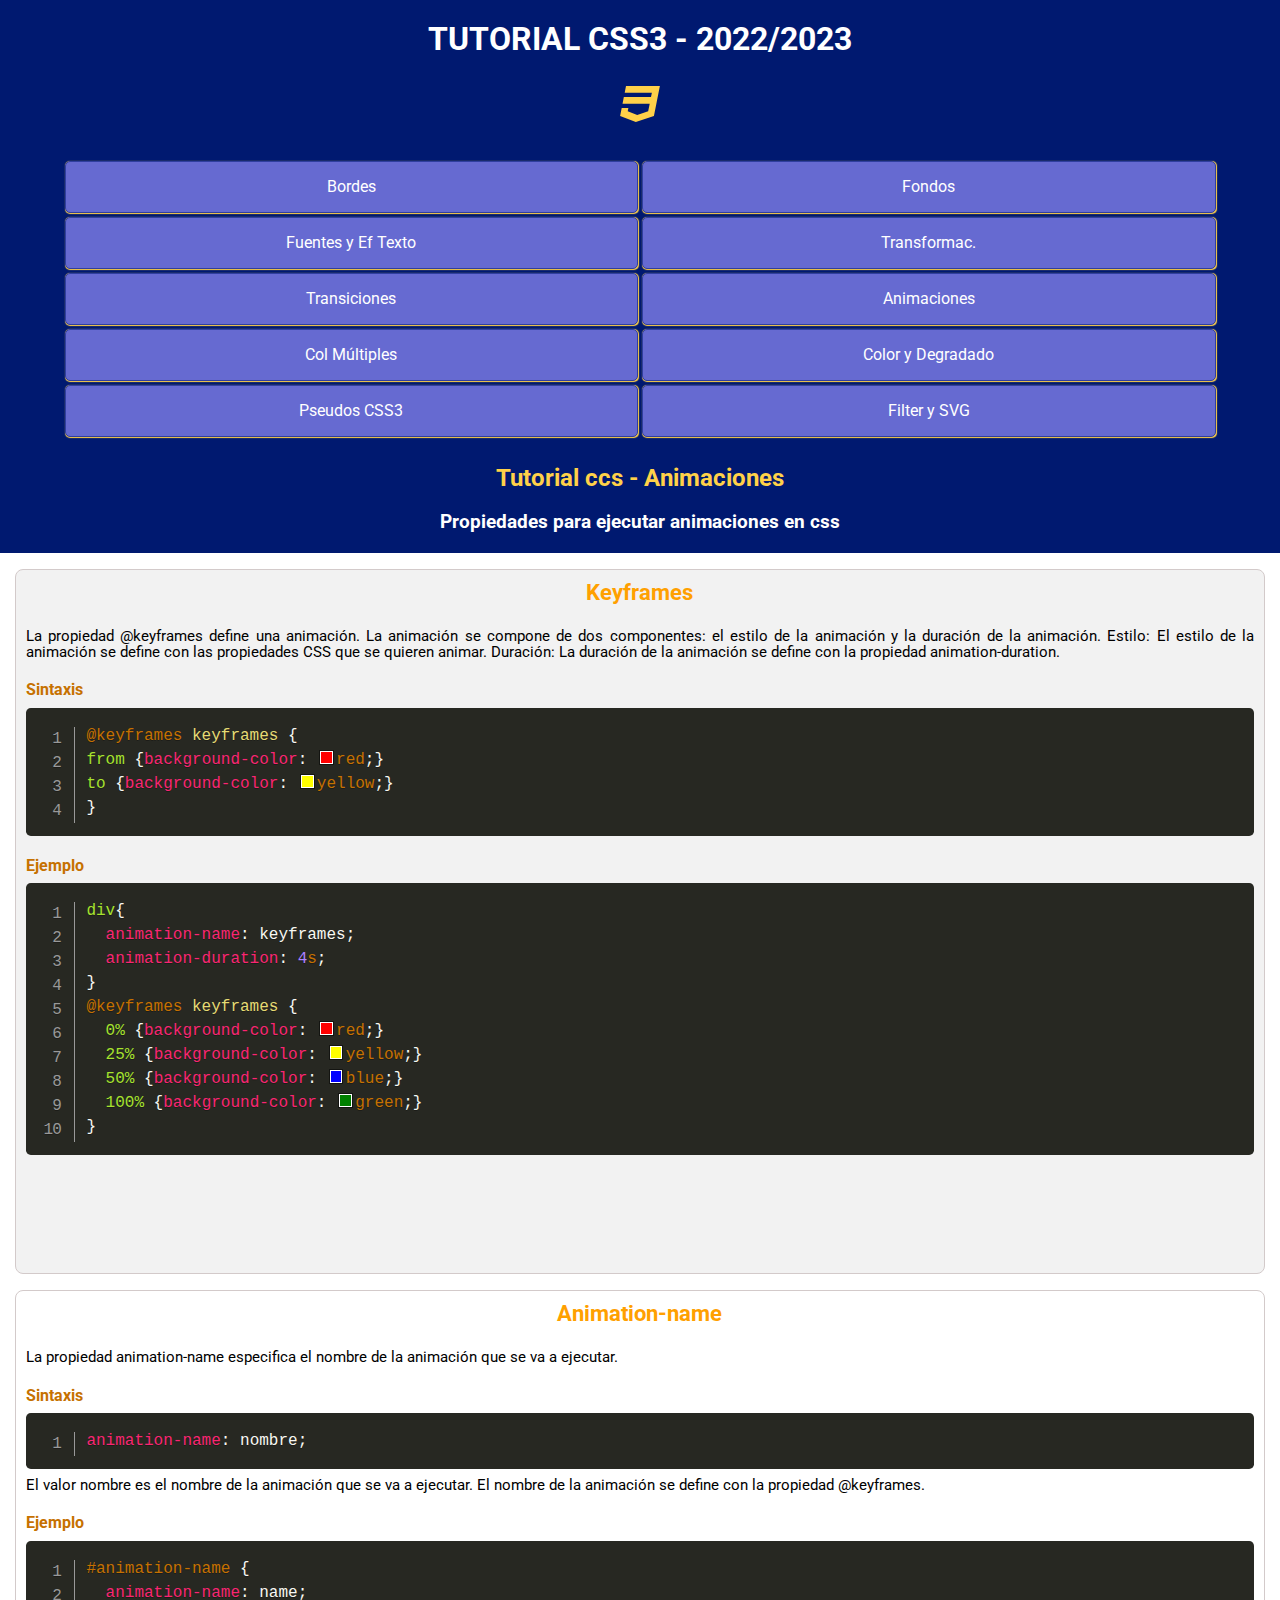
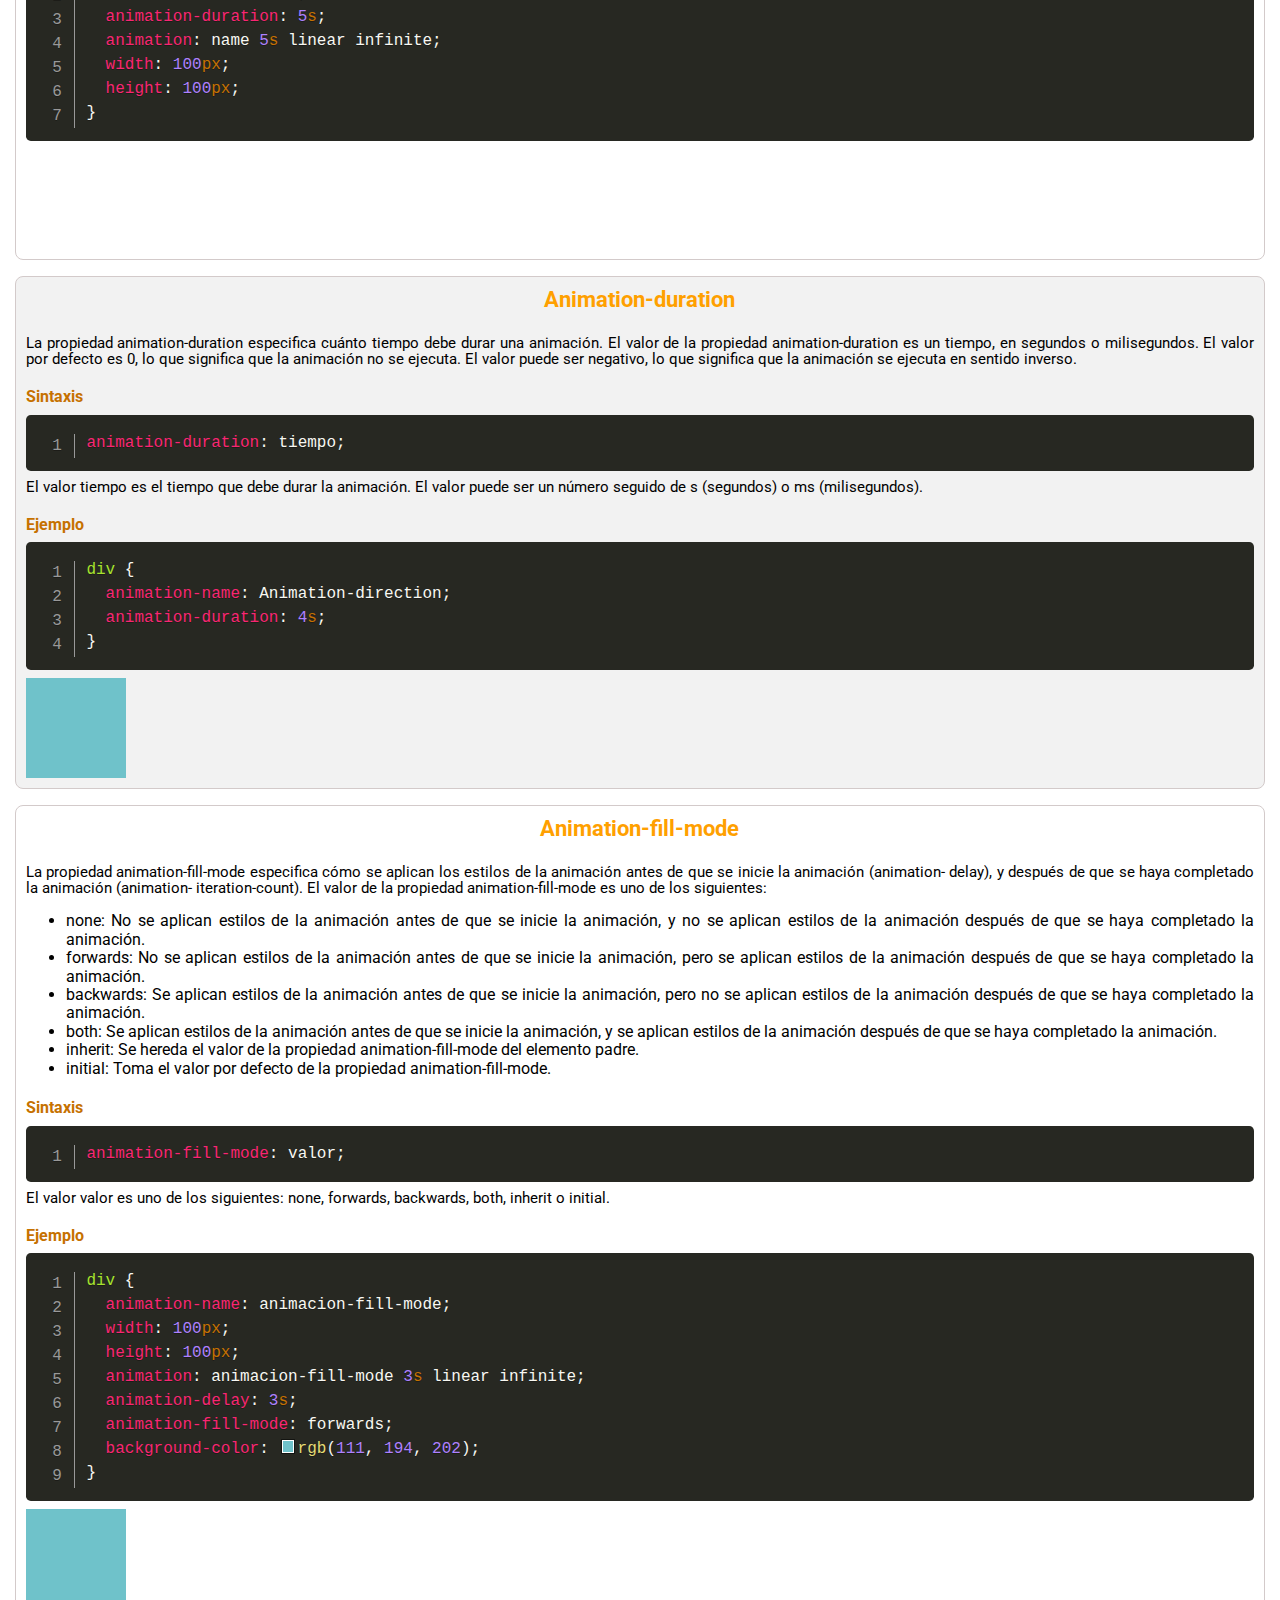
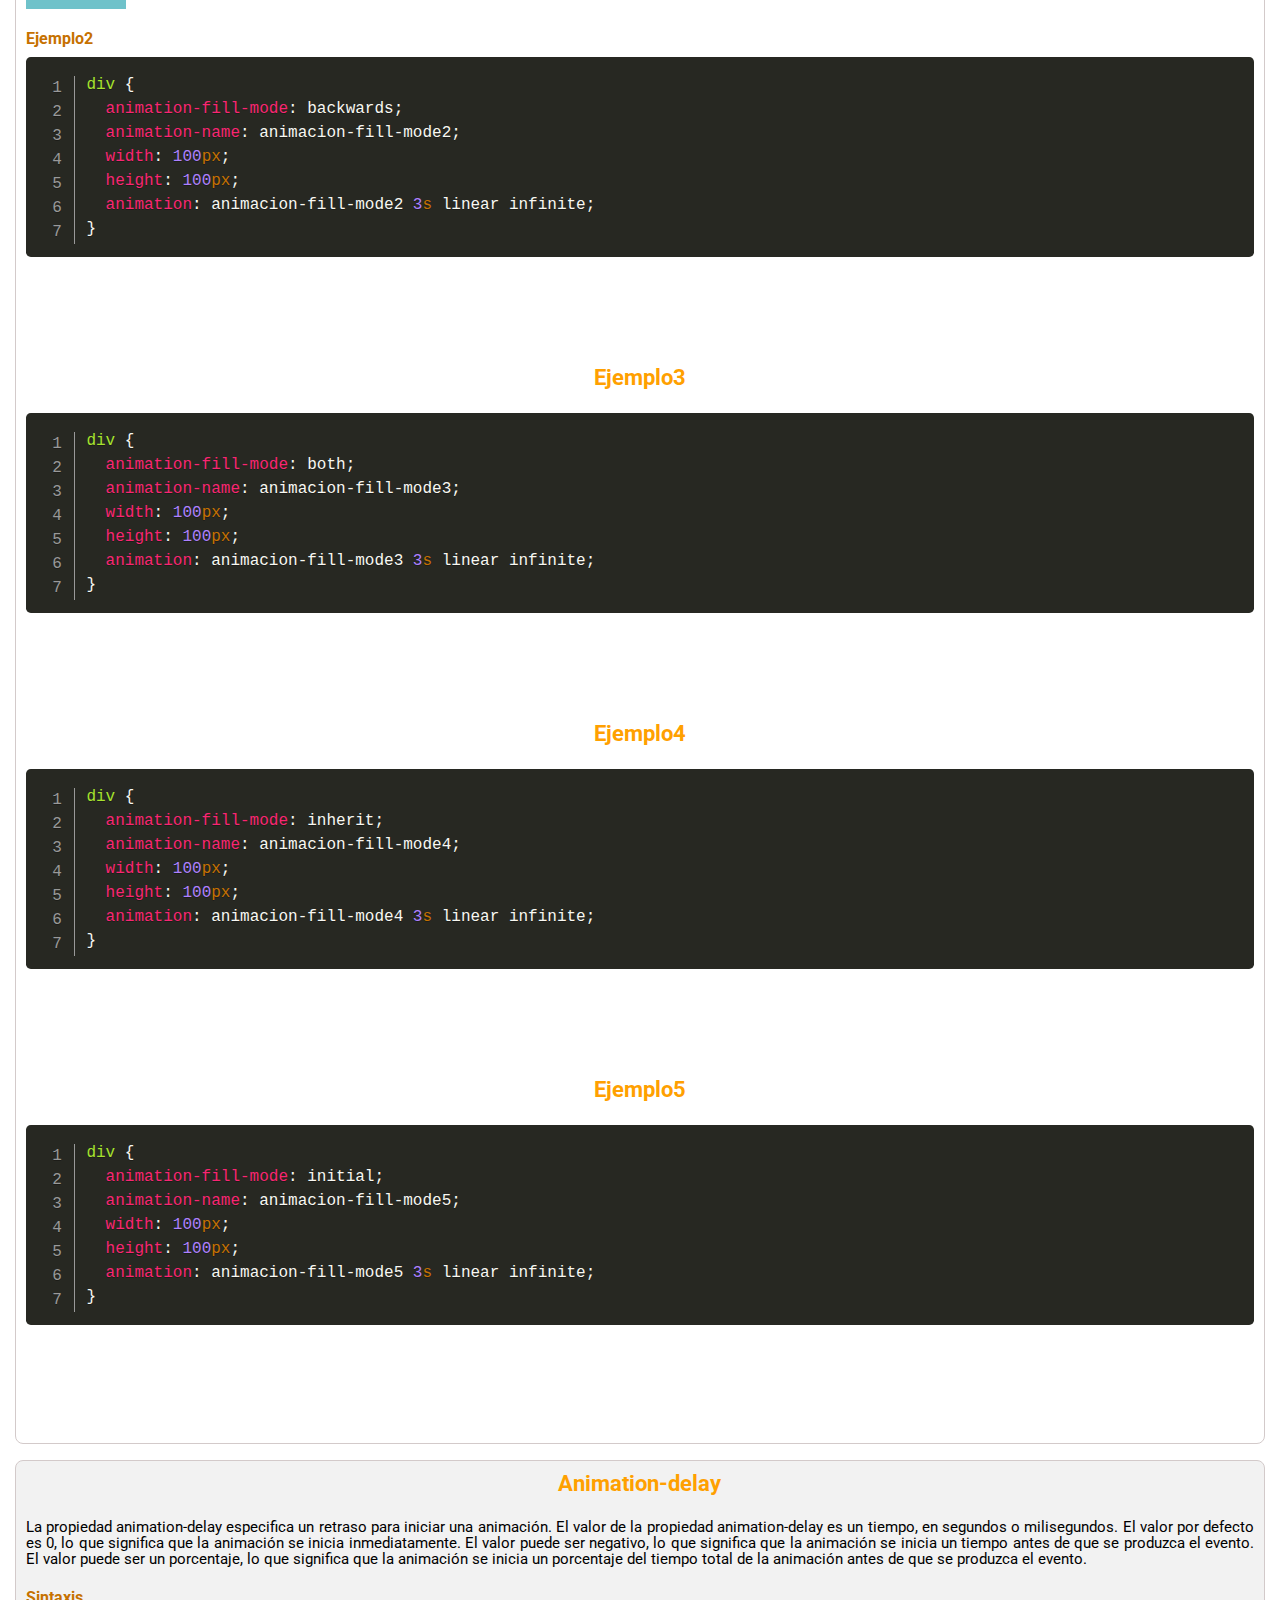
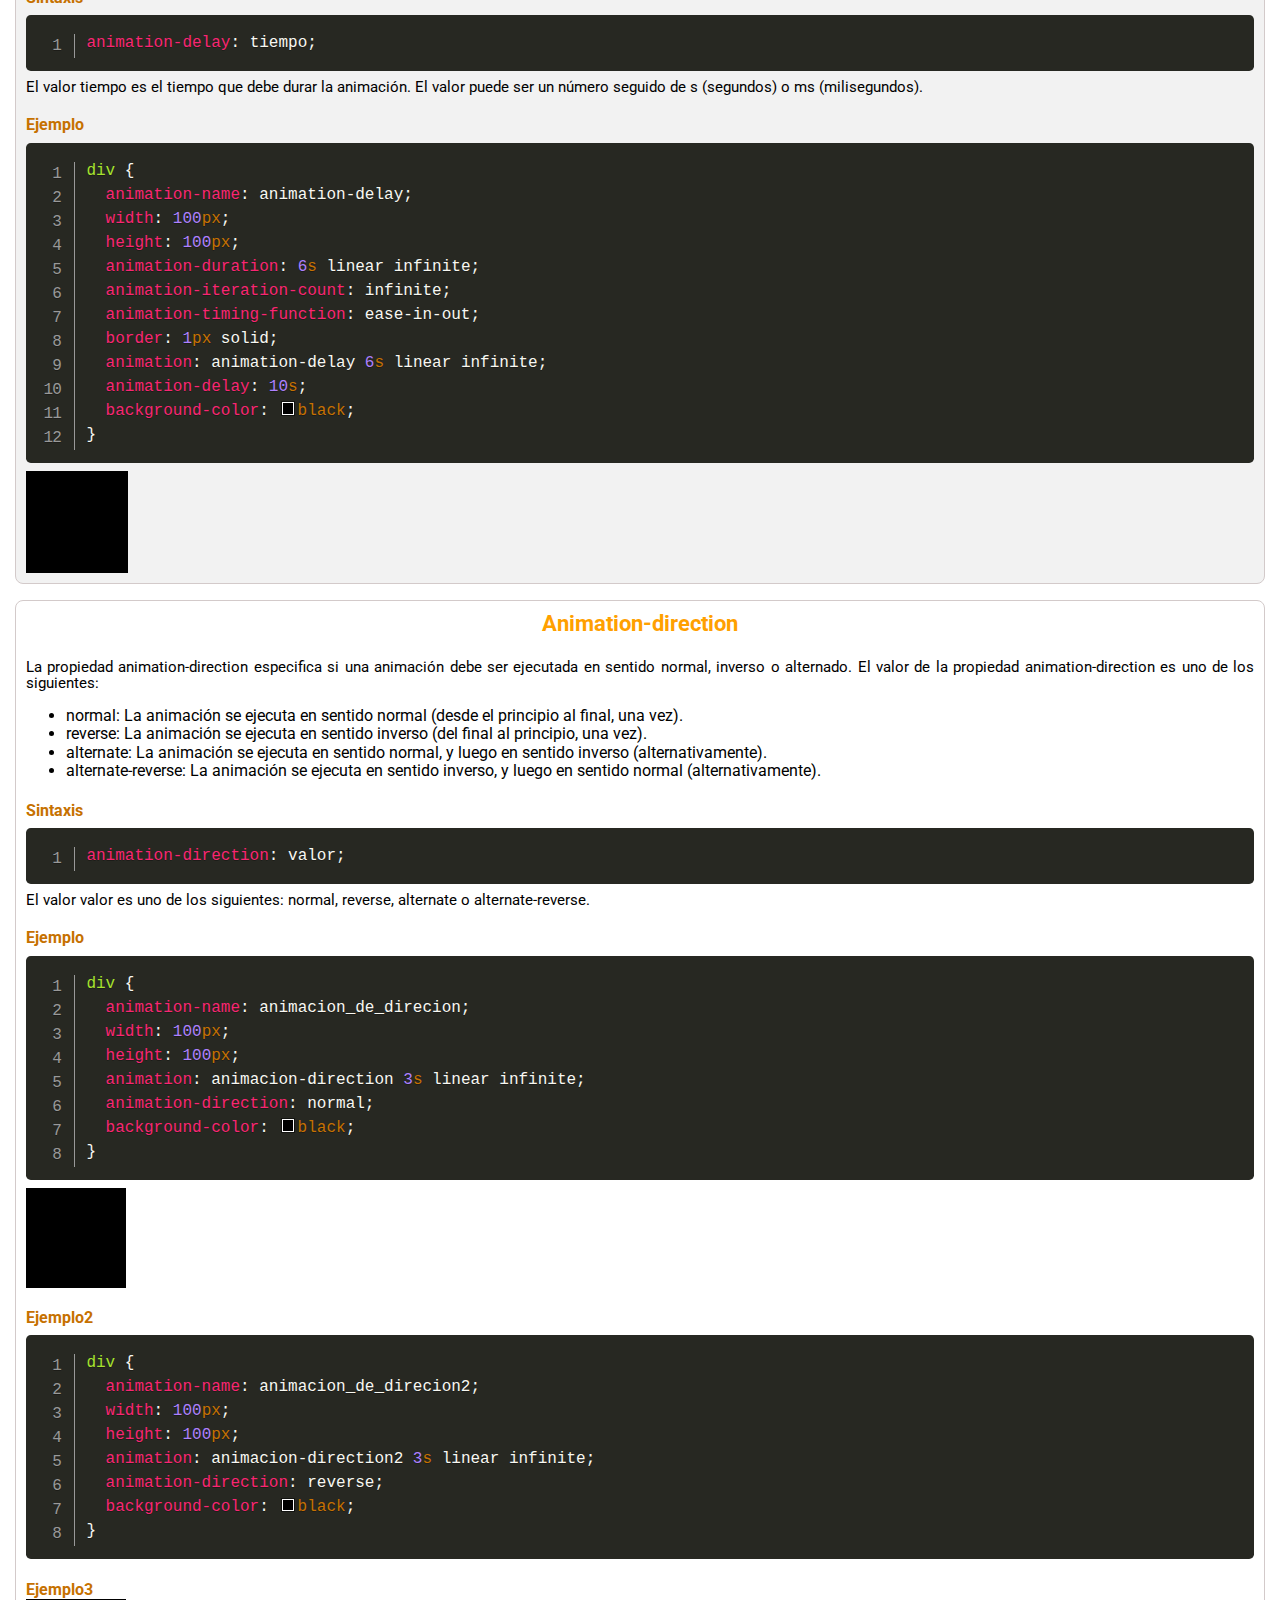
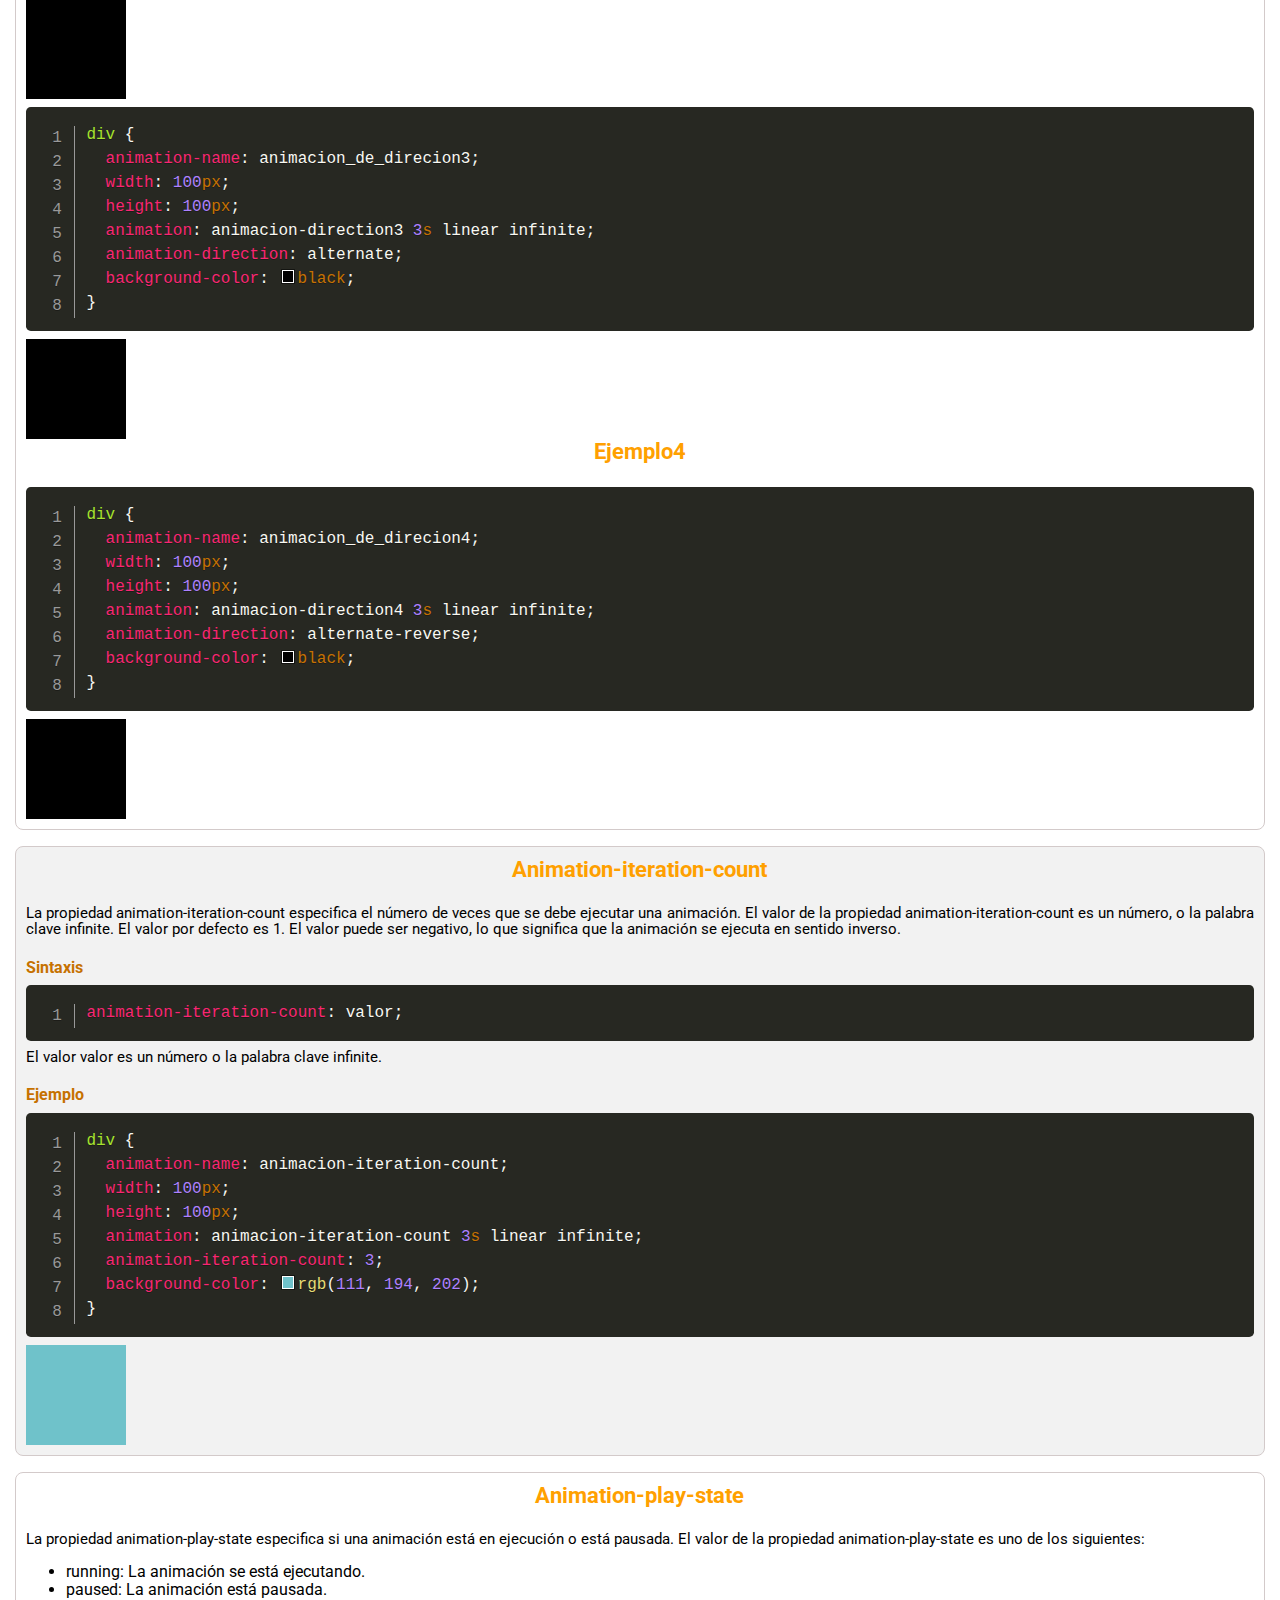
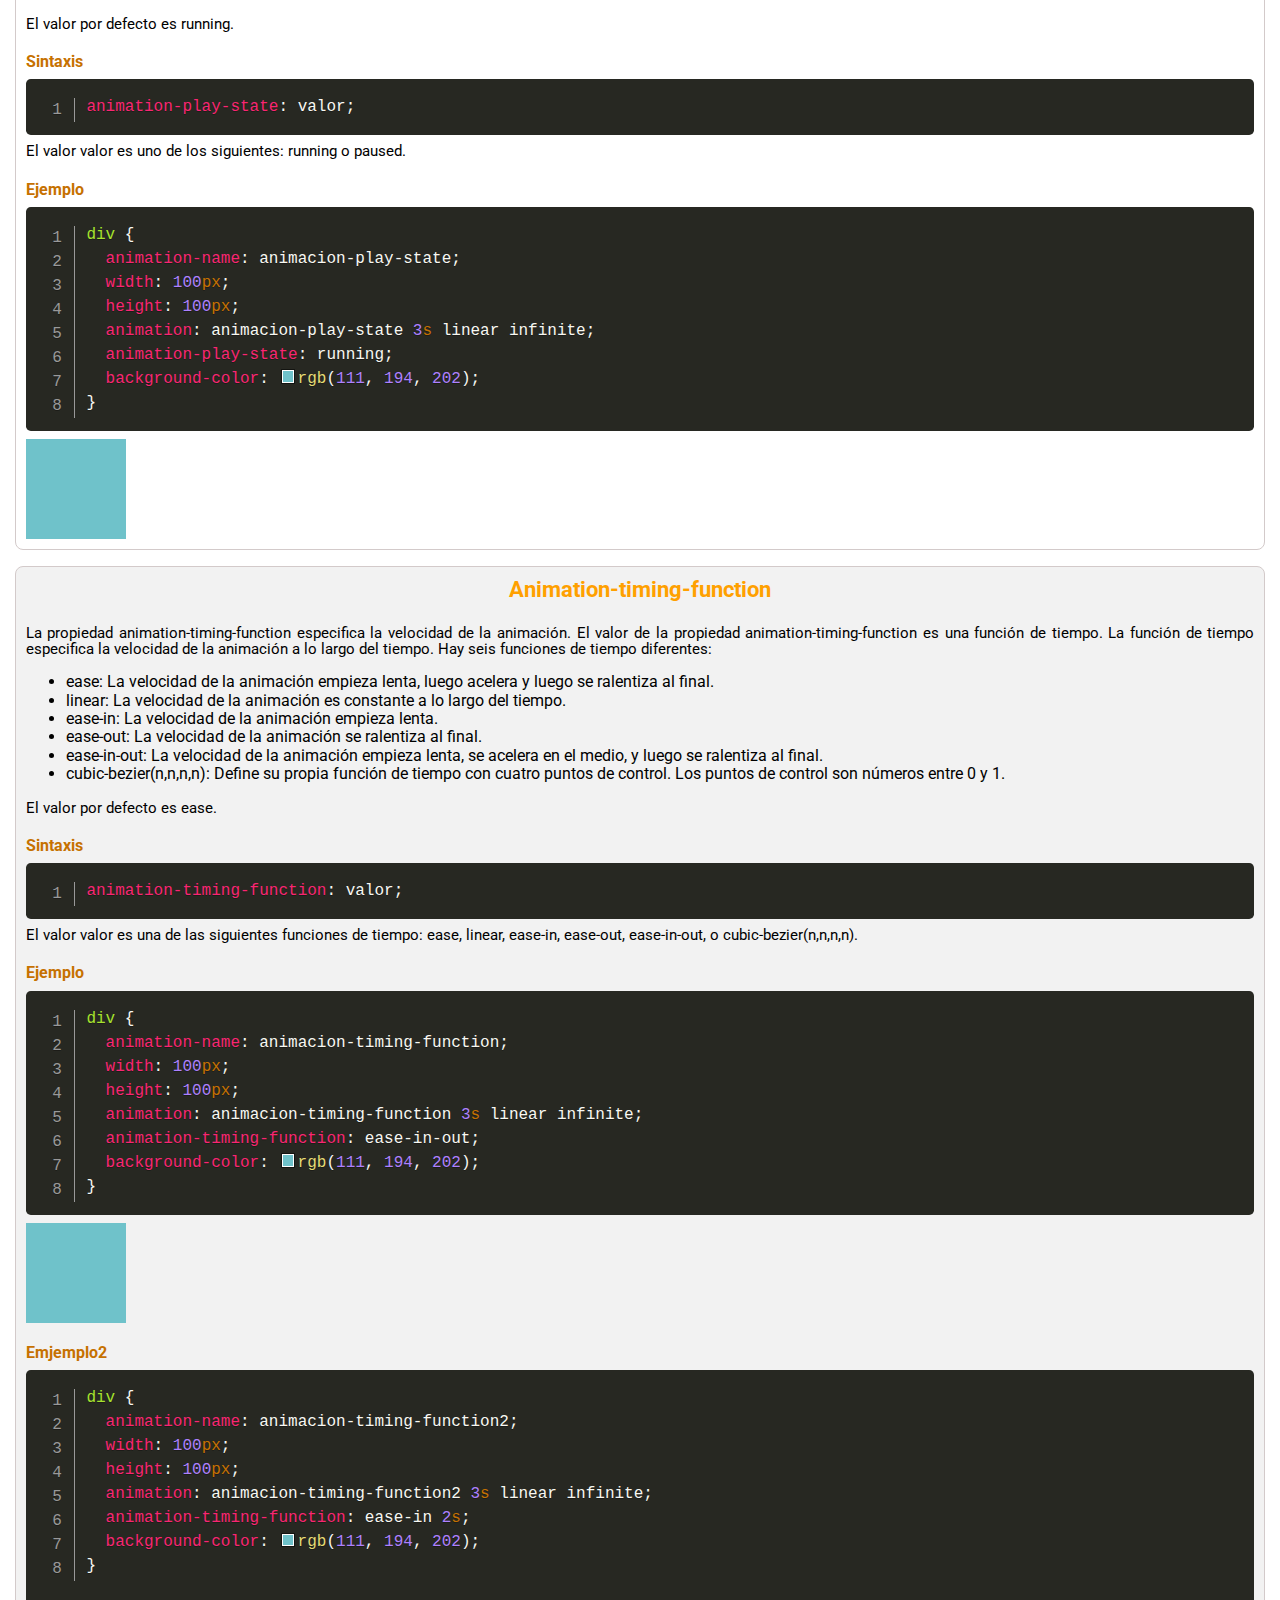
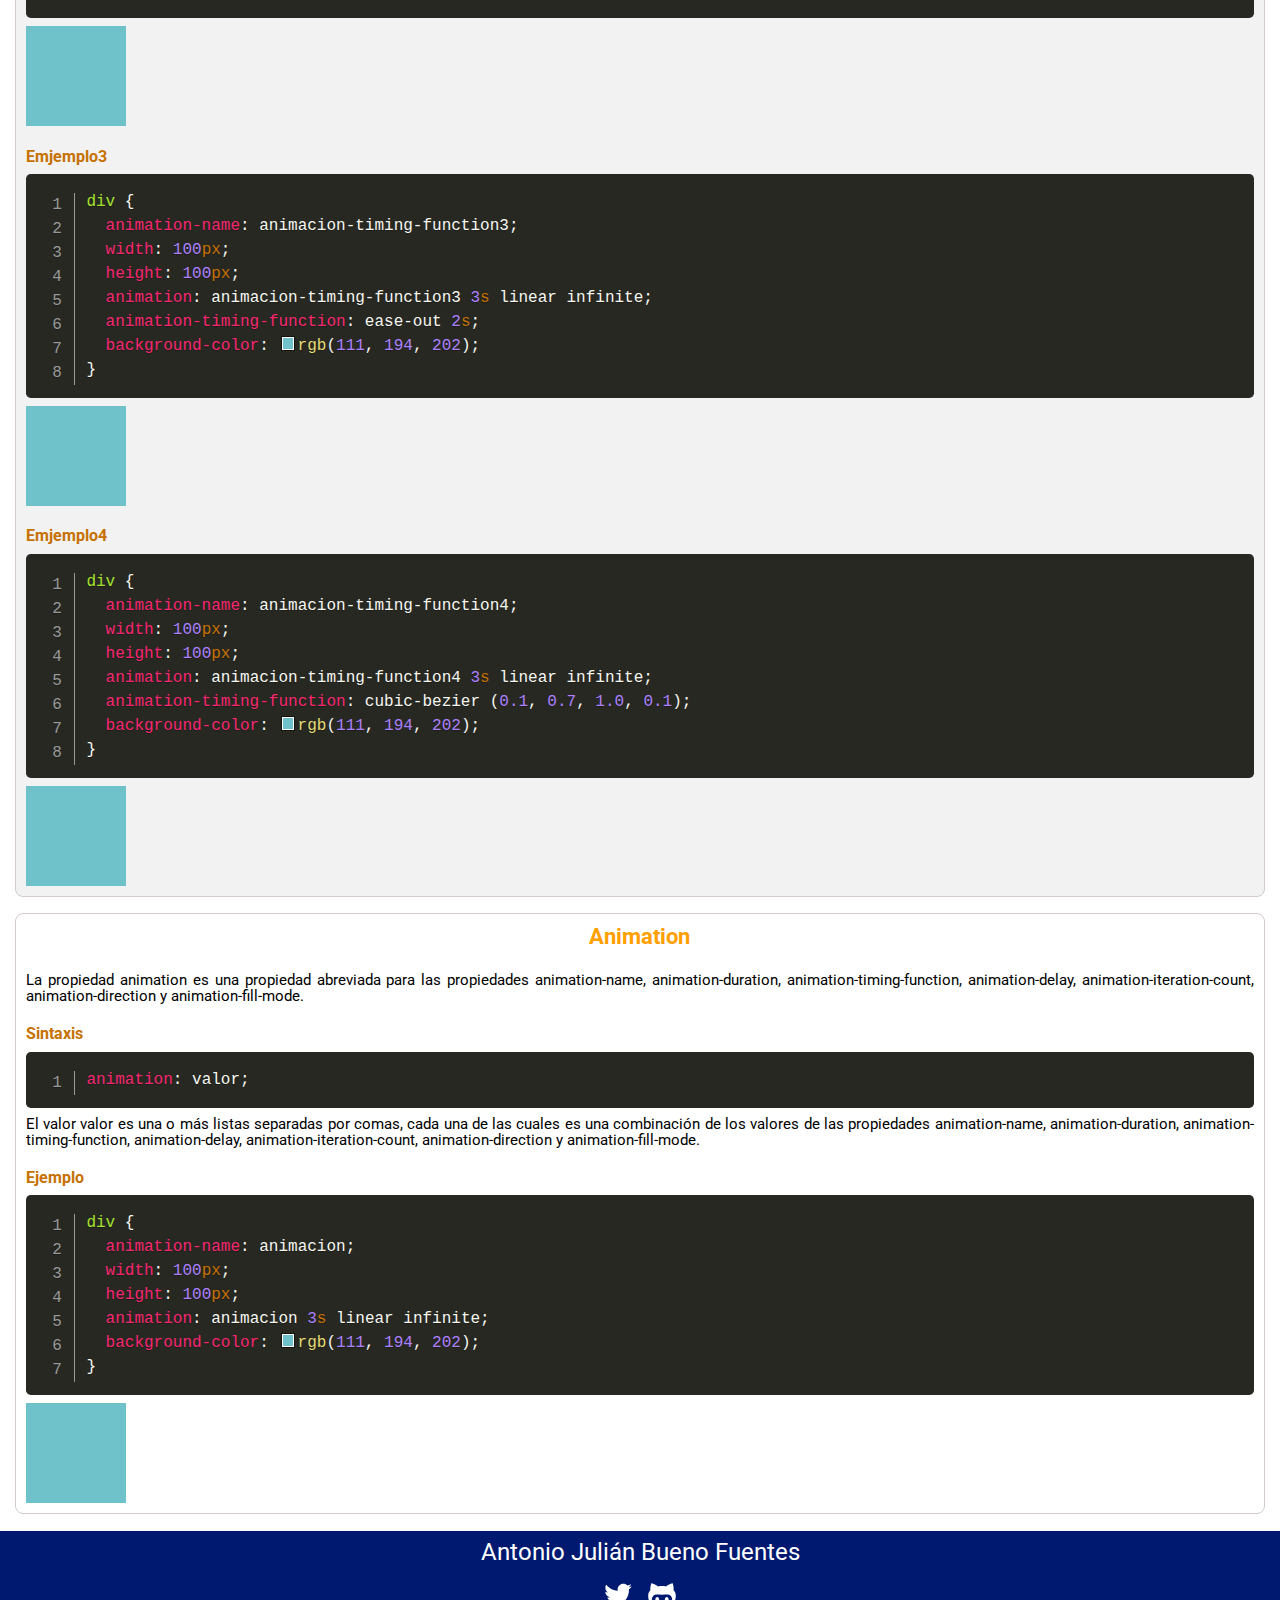
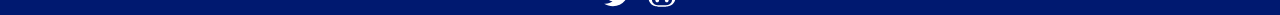
==== commit b47220fd: "Ejemplos de animacion timing correspondientes" ====
--- a/Animaciones.html
+++ b/Animaciones.html
@@ -431,27 +431,45 @@
             </p>
             <h4>Ejemplo</h4>
             <pre class="line-numbers"><code class="language-css"><!-- Ejemplo de Animation-timing-function -->div {
-  animation-name: Animation-timing-function;
-  animation-duration: 4s;
-  animation-timing-function: linear;
+  animation-name: animacion-timing-function;
+  width: 100px;
+  height: 100px;
+  animation: animacion-timing-function 3s linear infinite;
+  animation-timing-function: ease-in-out;
+  background-color: rgb(111, 194, 202);
 }</code></pre>
           <div id="Animation-timing-function"></div>
           <h4>Emjemplo2</h4>
           <pre class="line-numbers"><code class="language-css"><!-- Ejemplo de Animation-timing-function -->div {
-  animation-name: Animation-timing-function;
-  animation-duration: 4s;
+  animation-name: animacion-timing-function2;
+  width: 100px;
+  height: 100px;
+  animation: animacion-timing-function2 3s linear infinite;
   animation-timing-function: ease-in 2s;
+  background-color: rgb(111, 194, 202);
 }</code>
           </pre>
           <div id="Animation-timing-function2"></div>
           <h4>Emjemplo3</h4>
           <pre class="line-numbers"><code class="language-css"><!-- Ejemplo de Animation-timing-function -->div {
-  animation-name: Animation-timing-function;
-  animation-duration: 4s;
-  animation-timing-function:  ease-out 2s;
+  animation-name: animacion-timing-function3;
+  width: 100px;
+  height: 100px;
+  animation: animacion-timing-function3 3s linear infinite;
+  animation-timing-function: ease-out 2s;
+  background-color: rgb(111, 194, 202);
 }</code></pre>
           <div id="Animation-timing-function3"></div>
-
+          <h4>Emjemplo4</h4>
+          <pre class="line-numbers"><code class="language-css"><!-- Ejemplo de Animation-timing-function -->div {
+  animation-name: animacion-timing-function4;
+  width: 100px;
+  height: 100px;
+  animation: animacion-timing-function4 3s linear infinite;
+  animation-timing-function: cubic-bezier (0.1, 0.7, 1.0, 0.1);
+  background-color: rgb(111, 194, 202);
+}</code></pre>
+        <div id="Animation-timing-function4"></div>
         </article>
         <article>
           <h3>Animation</h3>
--- a/css/animaciones.css
+++ b/css/animaciones.css
@@ -401,7 +401,6 @@
   animation-name: animacion-timing-function3;
   width: 100px;
   height: 100px;
-
   animation: animacion-timing-function3 3s linear infinite;
   animation-timing-function: ease-out 2s;
   background-color: rgb(111, 194, 202);
@@ -418,3 +417,24 @@
     transform: translateX(100px);
   }
 }
+
+#Animation-timing-function4{
+  animation-name: animacion-timing-function4;
+  width: 100px;
+  height: 100px;
+  animation: animacion-timing-function4 3s linear infinite;
+  animation-timing-function: cubic-bezier (0.1, 0.7, 1.0, 0.1);
+  background-color: rgb(111, 194, 202);
+}
+@keyframes animacion-timing-function4 {
+  0% {
+    background-color: black;
+    transform: translateX(0px);
+  }
+  50% {
+    transform: translateX(50px);
+  }
+  100% {
+    transform: translateX(100px);
+  }
+}
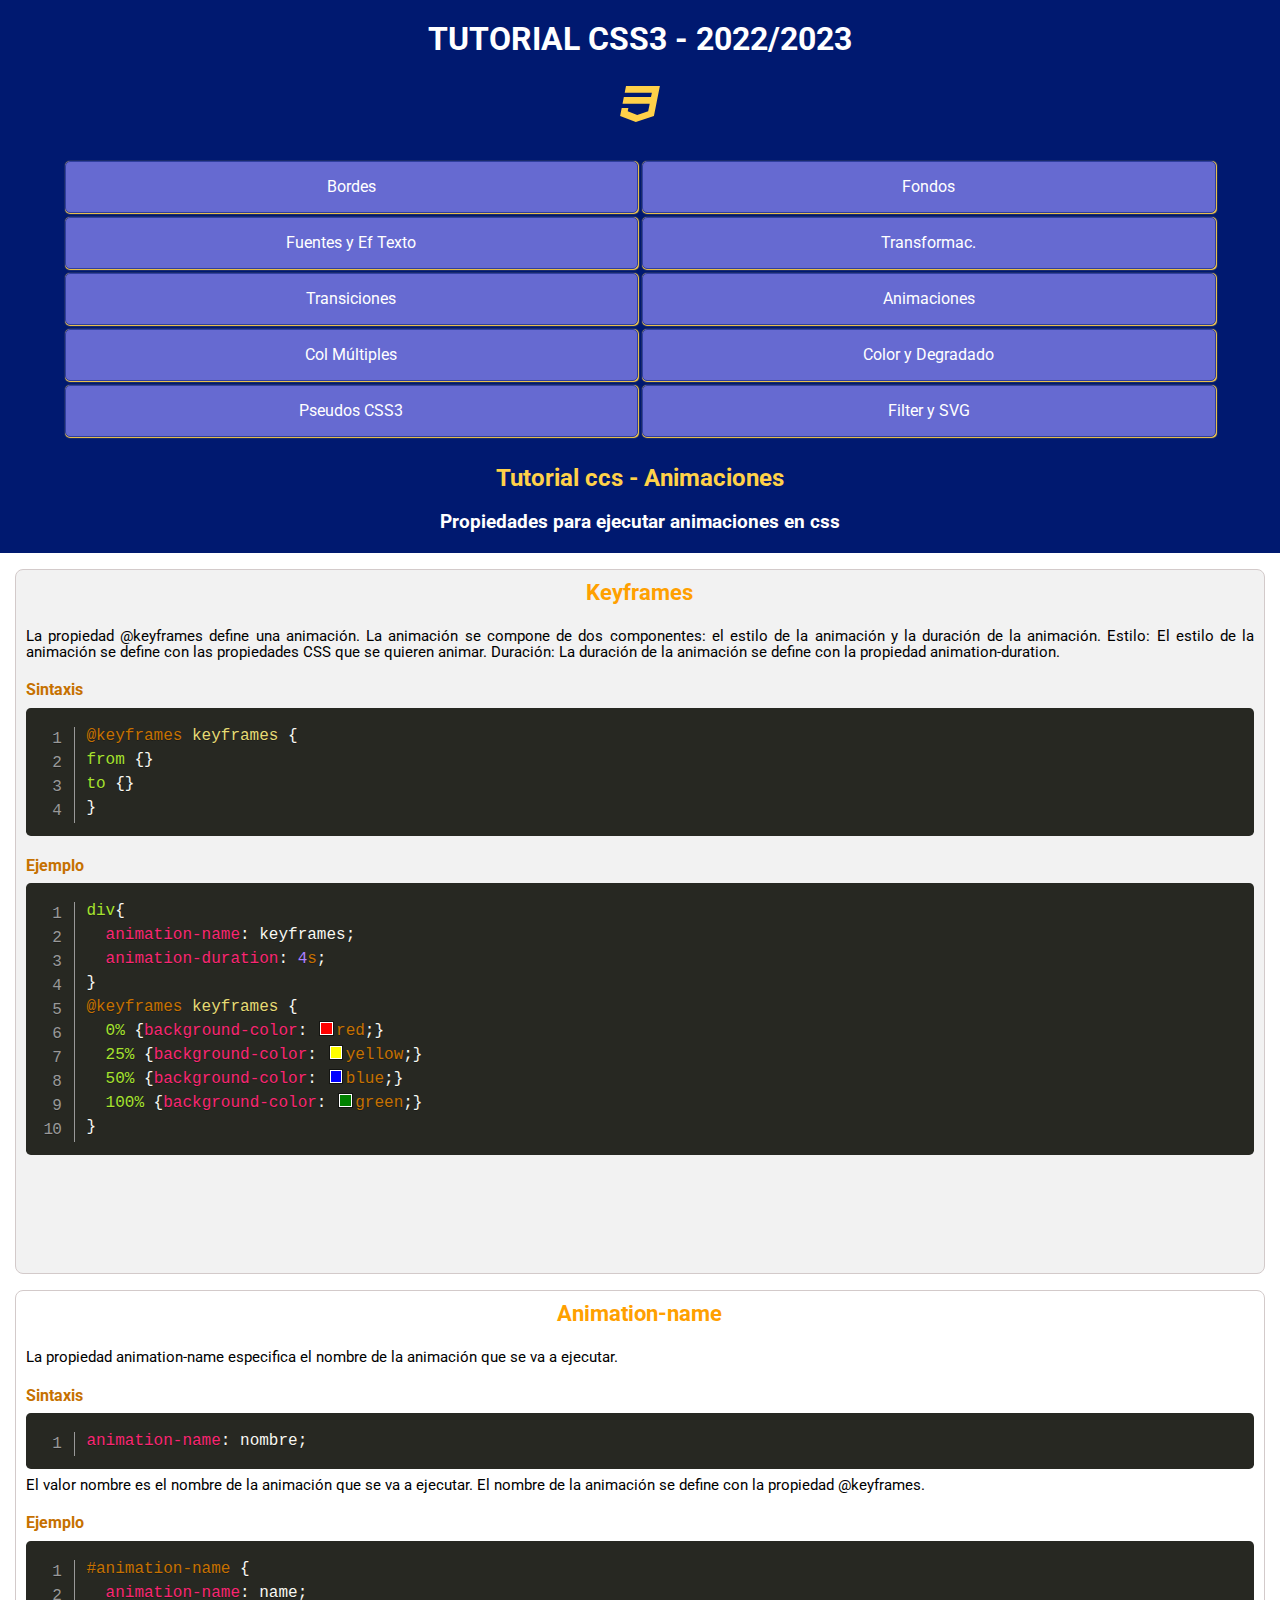
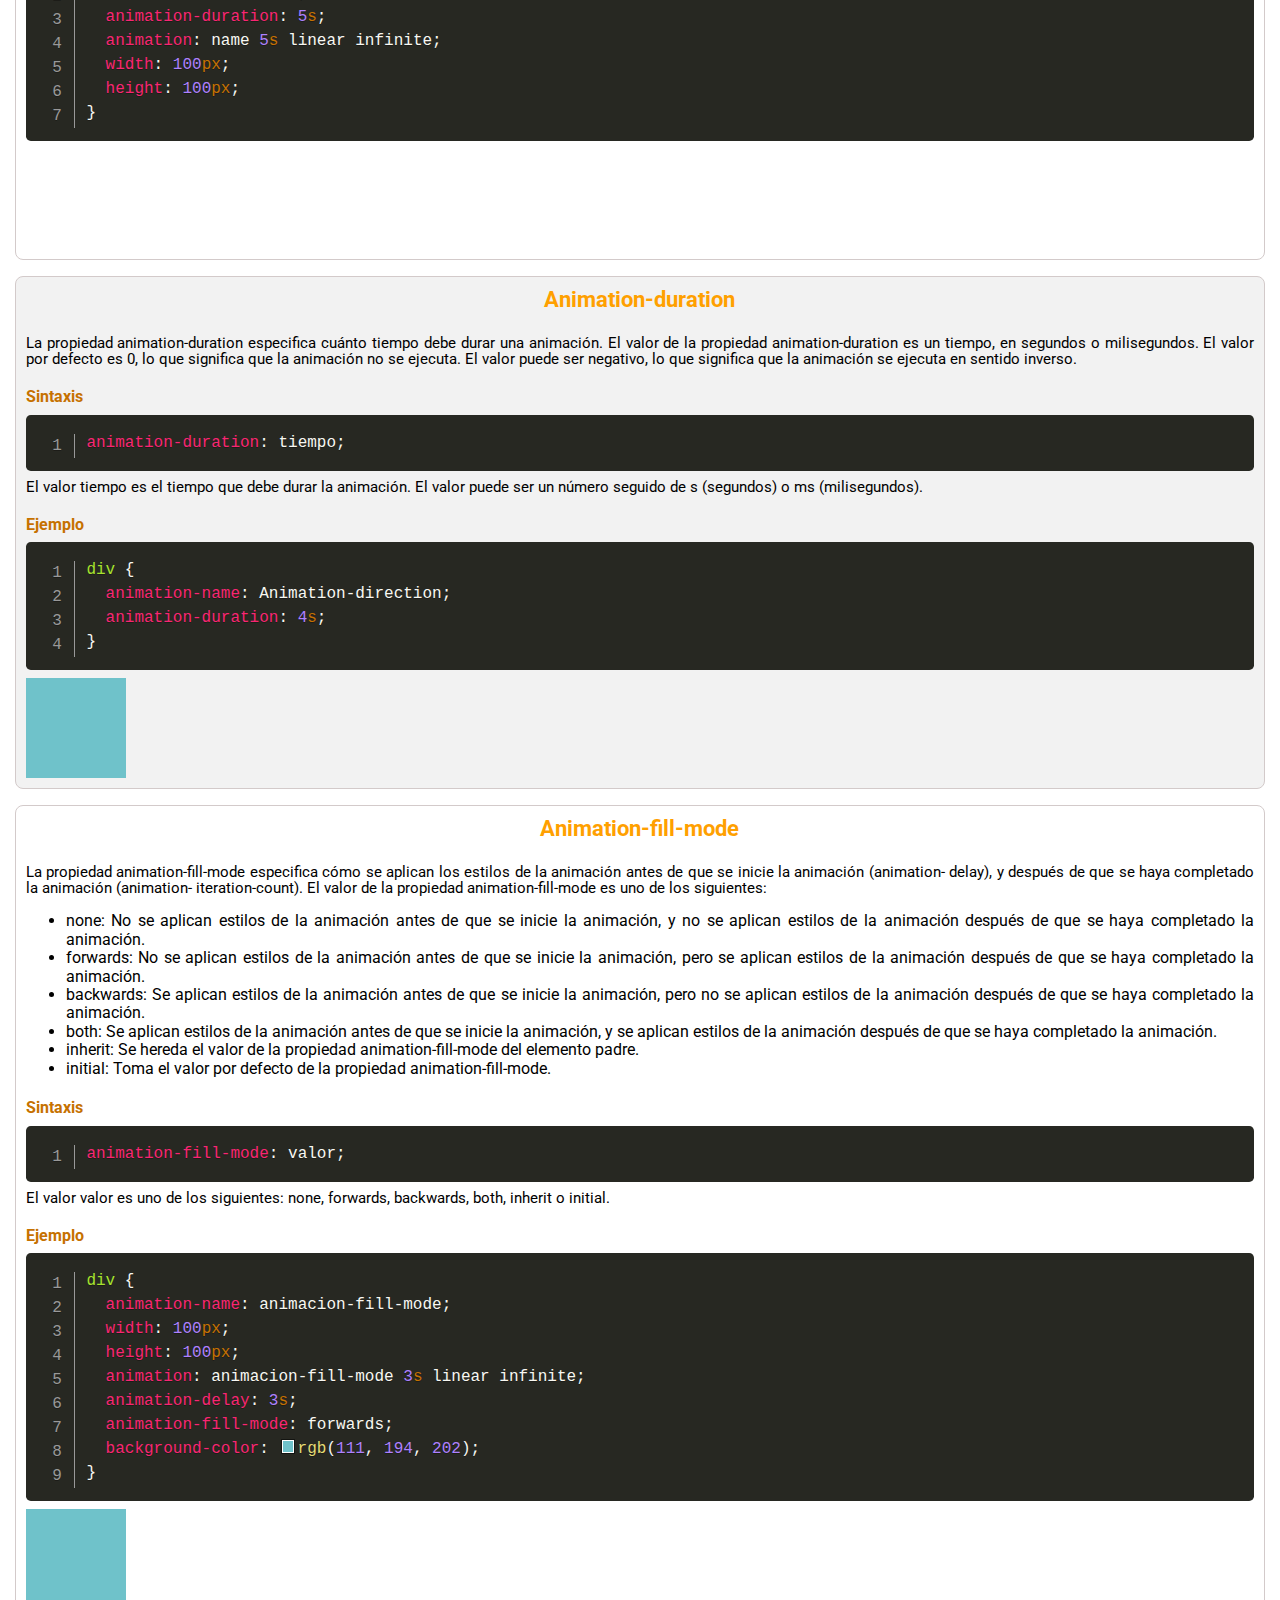
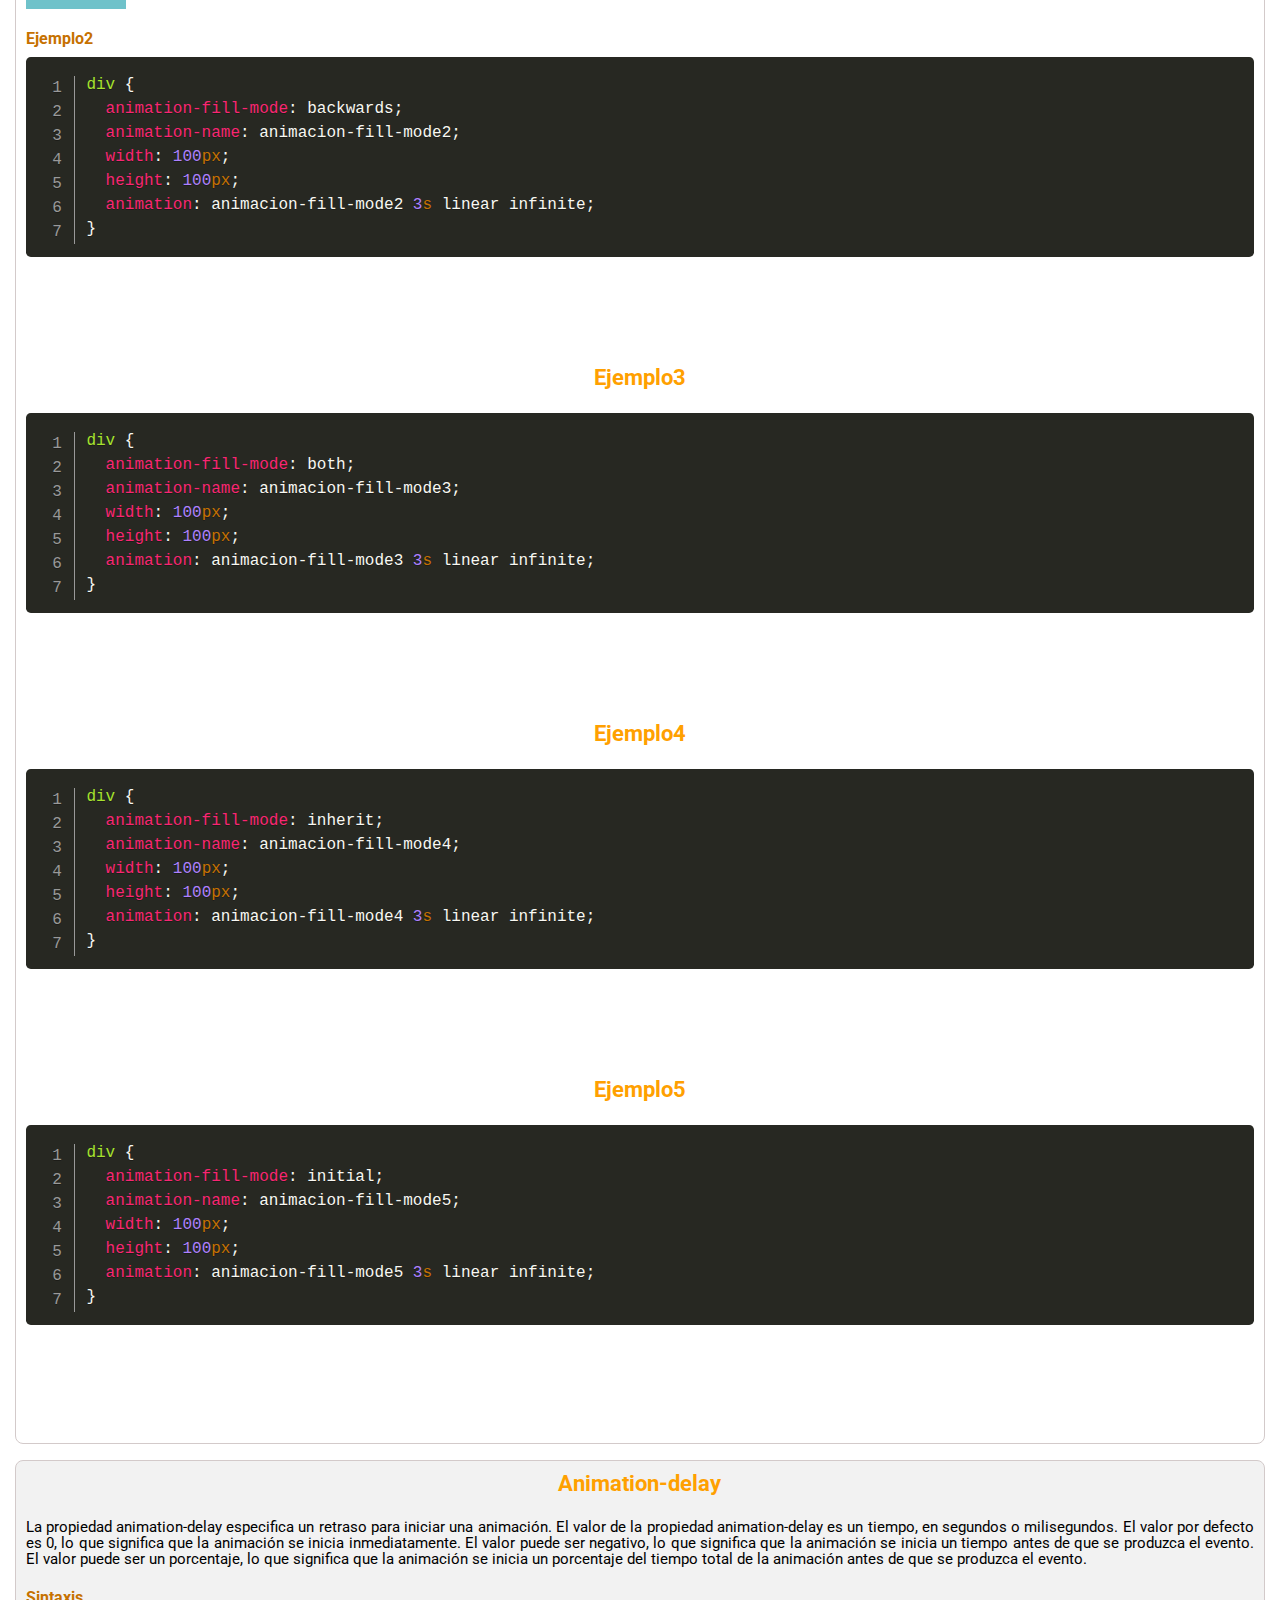
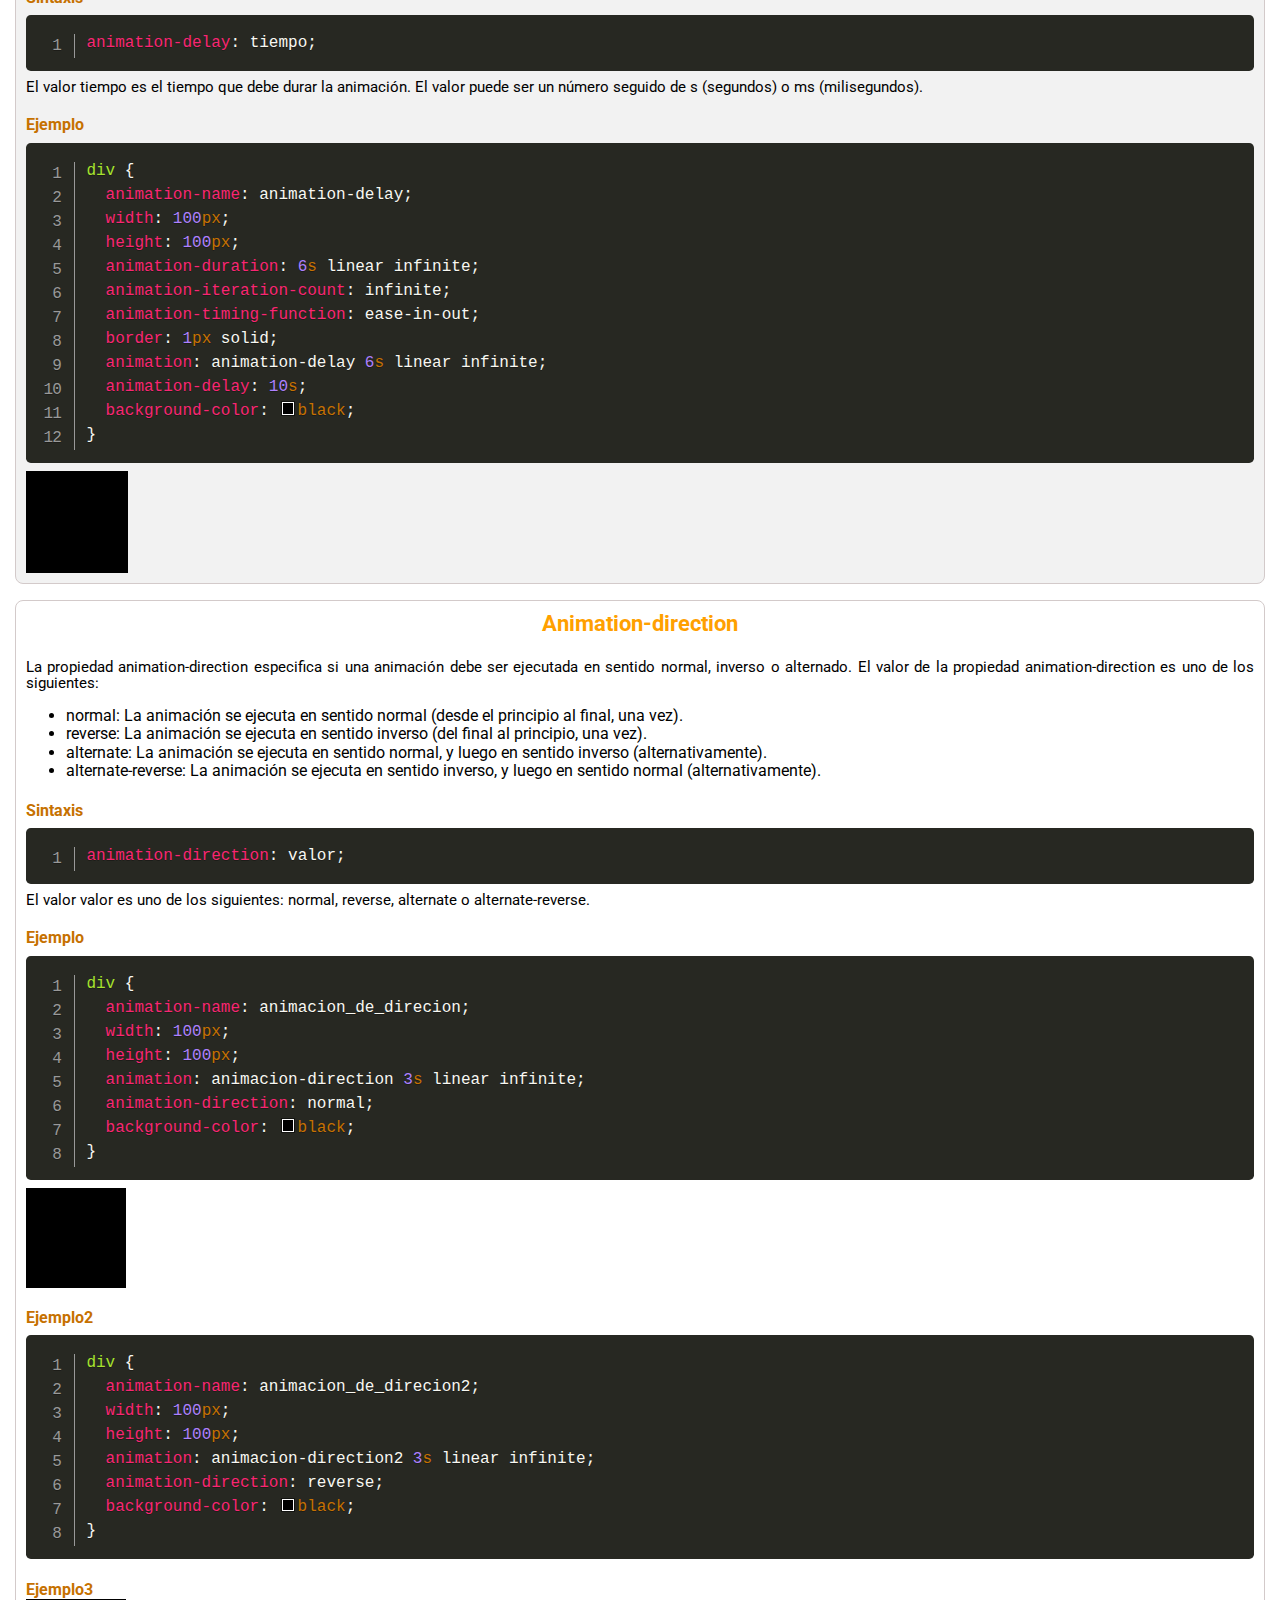
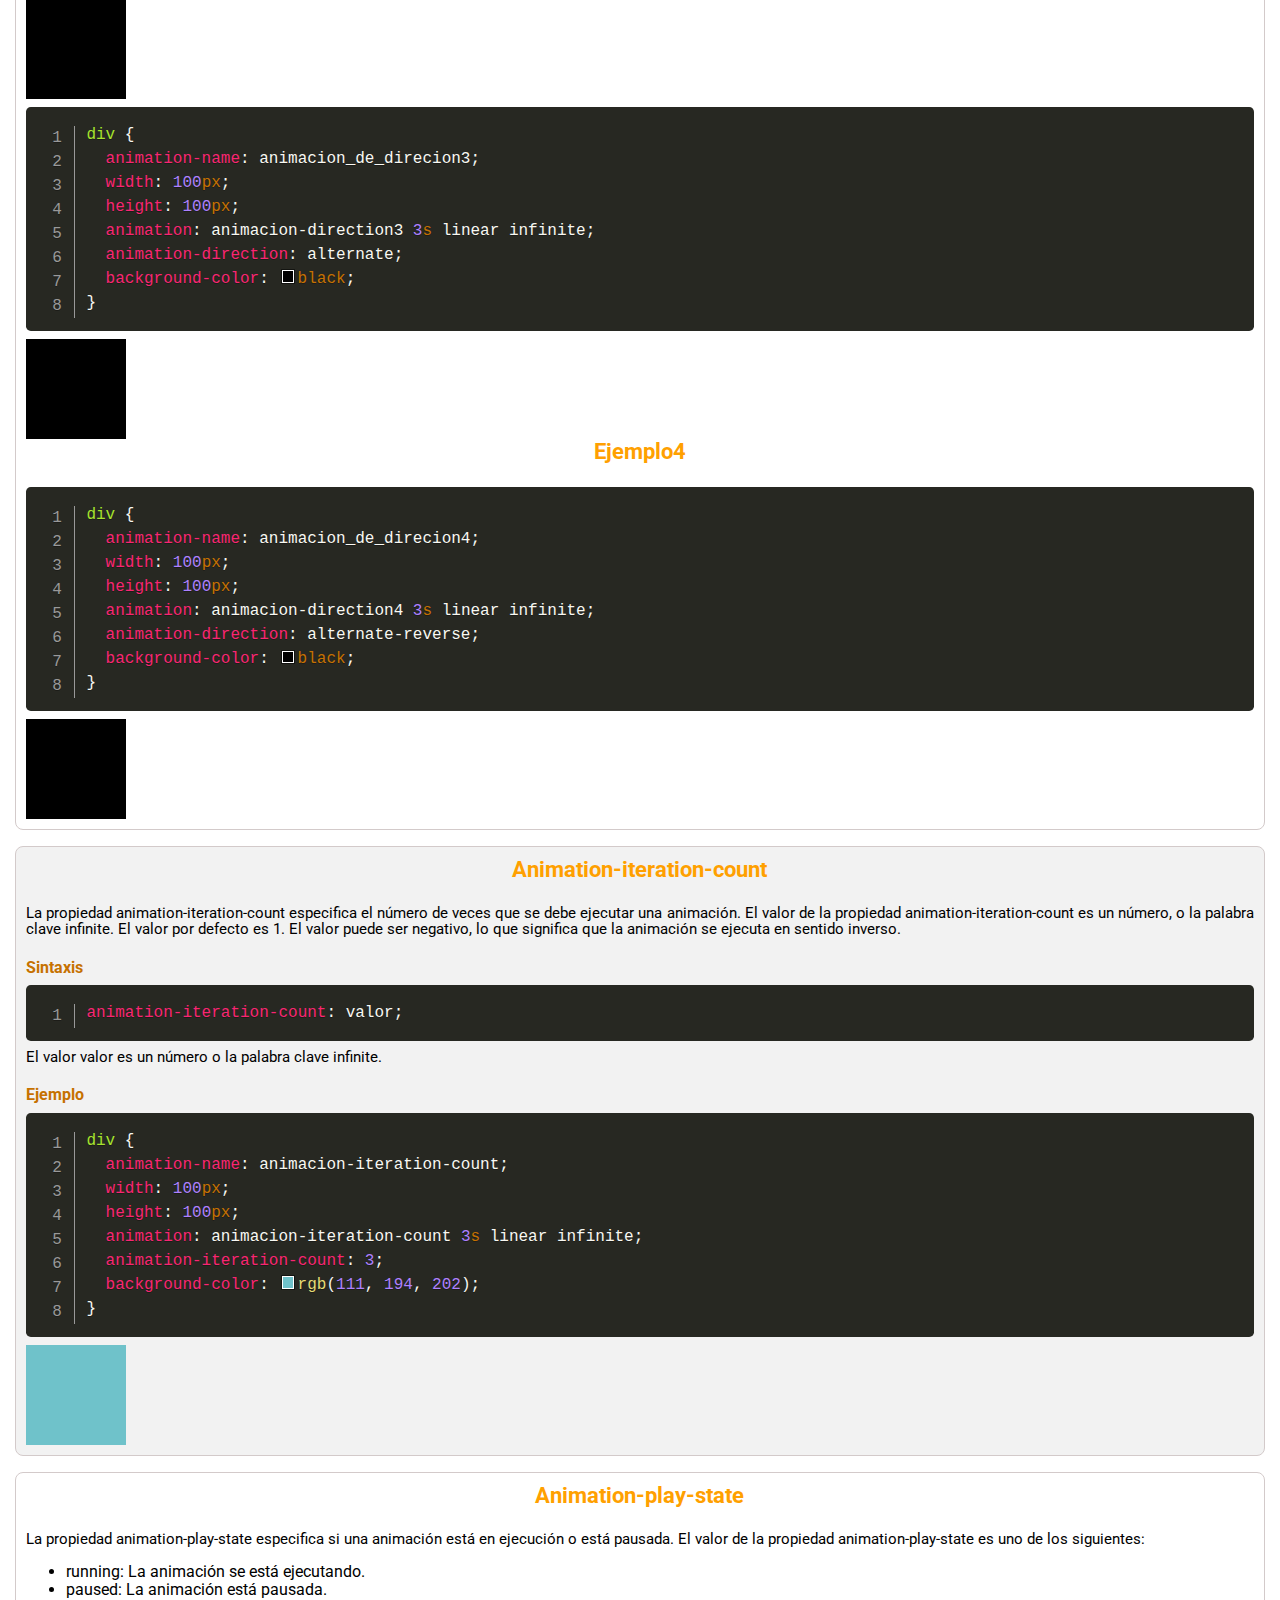
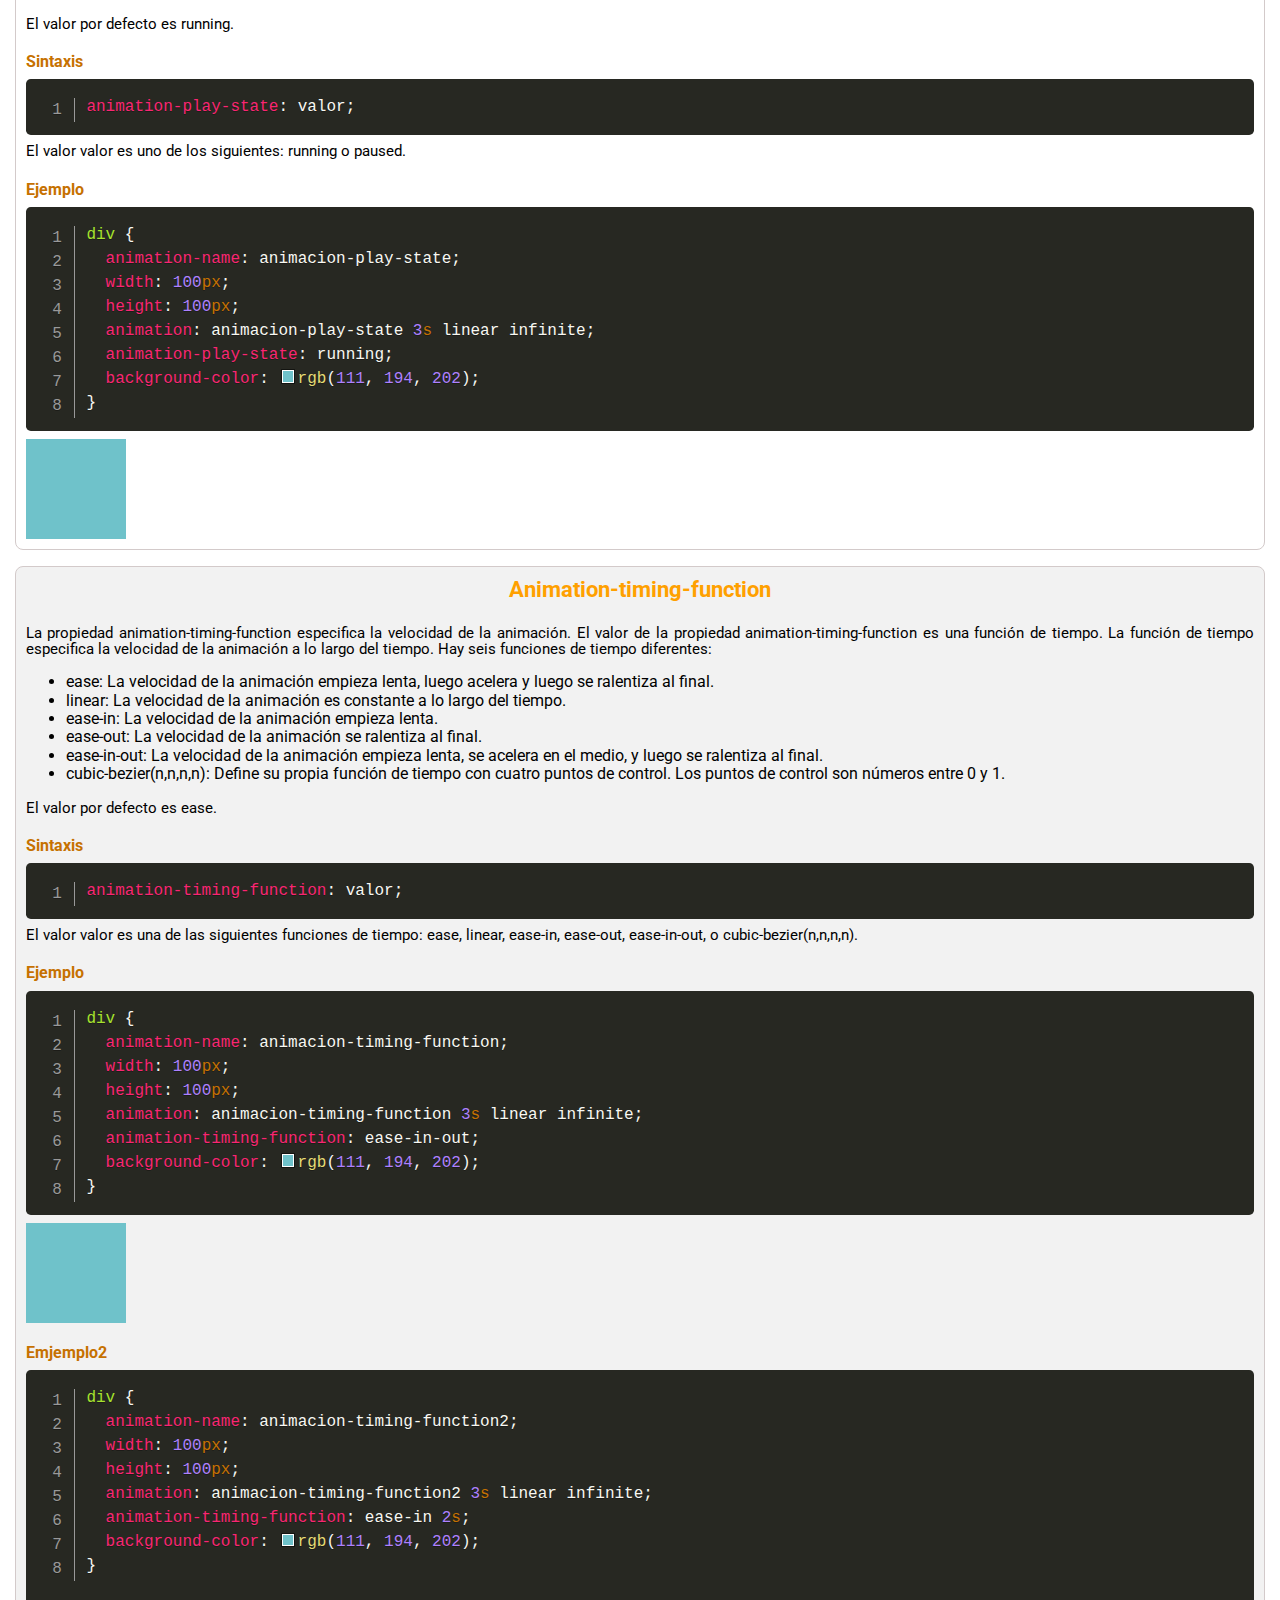
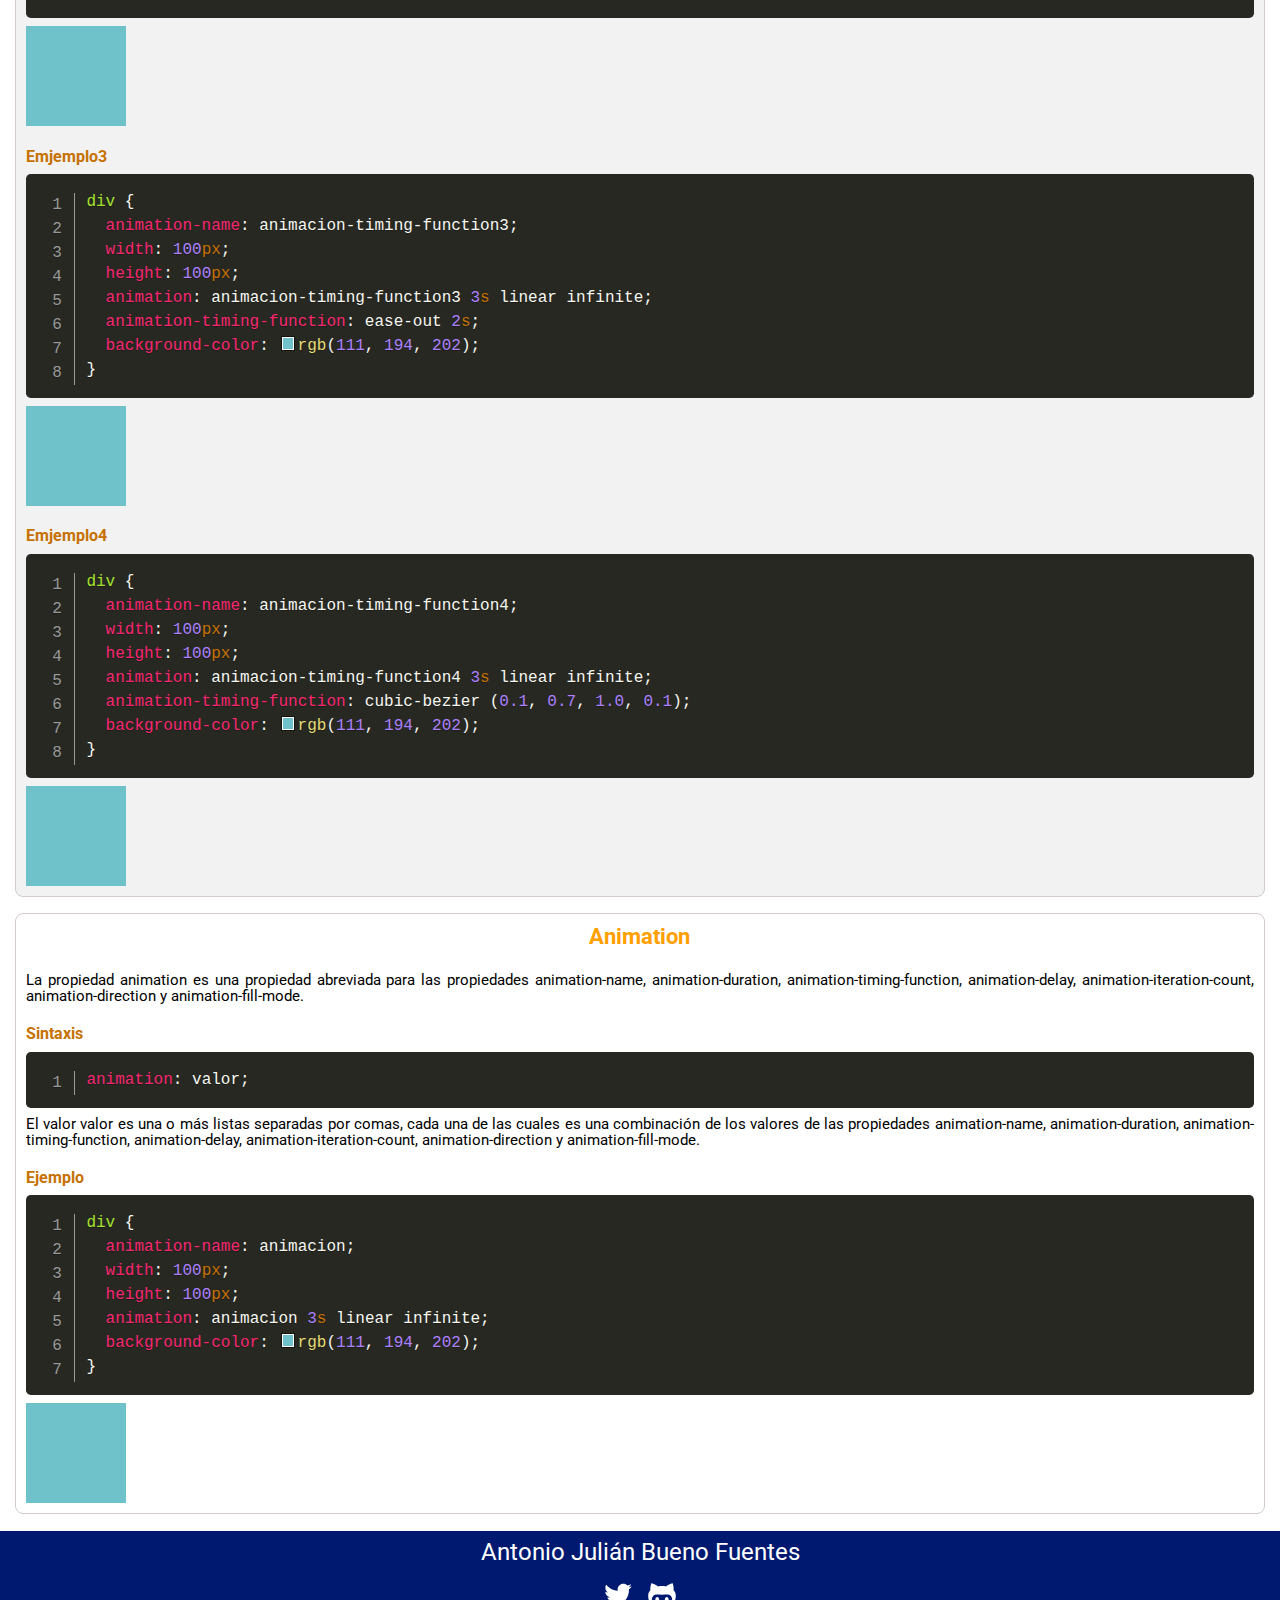
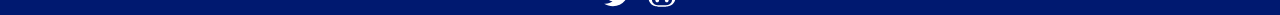
==== commit abc41bd0: "Quitado la regla de ejemplo de keyframe" ====
--- a/Animaciones.html
+++ b/Animaciones.html
@@ -62,8 +62,8 @@
           </p>
           <h4>Sintaxis</h4>
           <pre class="line-numbers"><code class="language-css">@keyframes keyframes {
-from {background-color: red;}
-to {background-color: yellow;}
+from {}
+to {}
 }</code></pre>
           <h4>Ejemplo</h4>
           <pre class="line-numbers"><code class="language-css">div{      
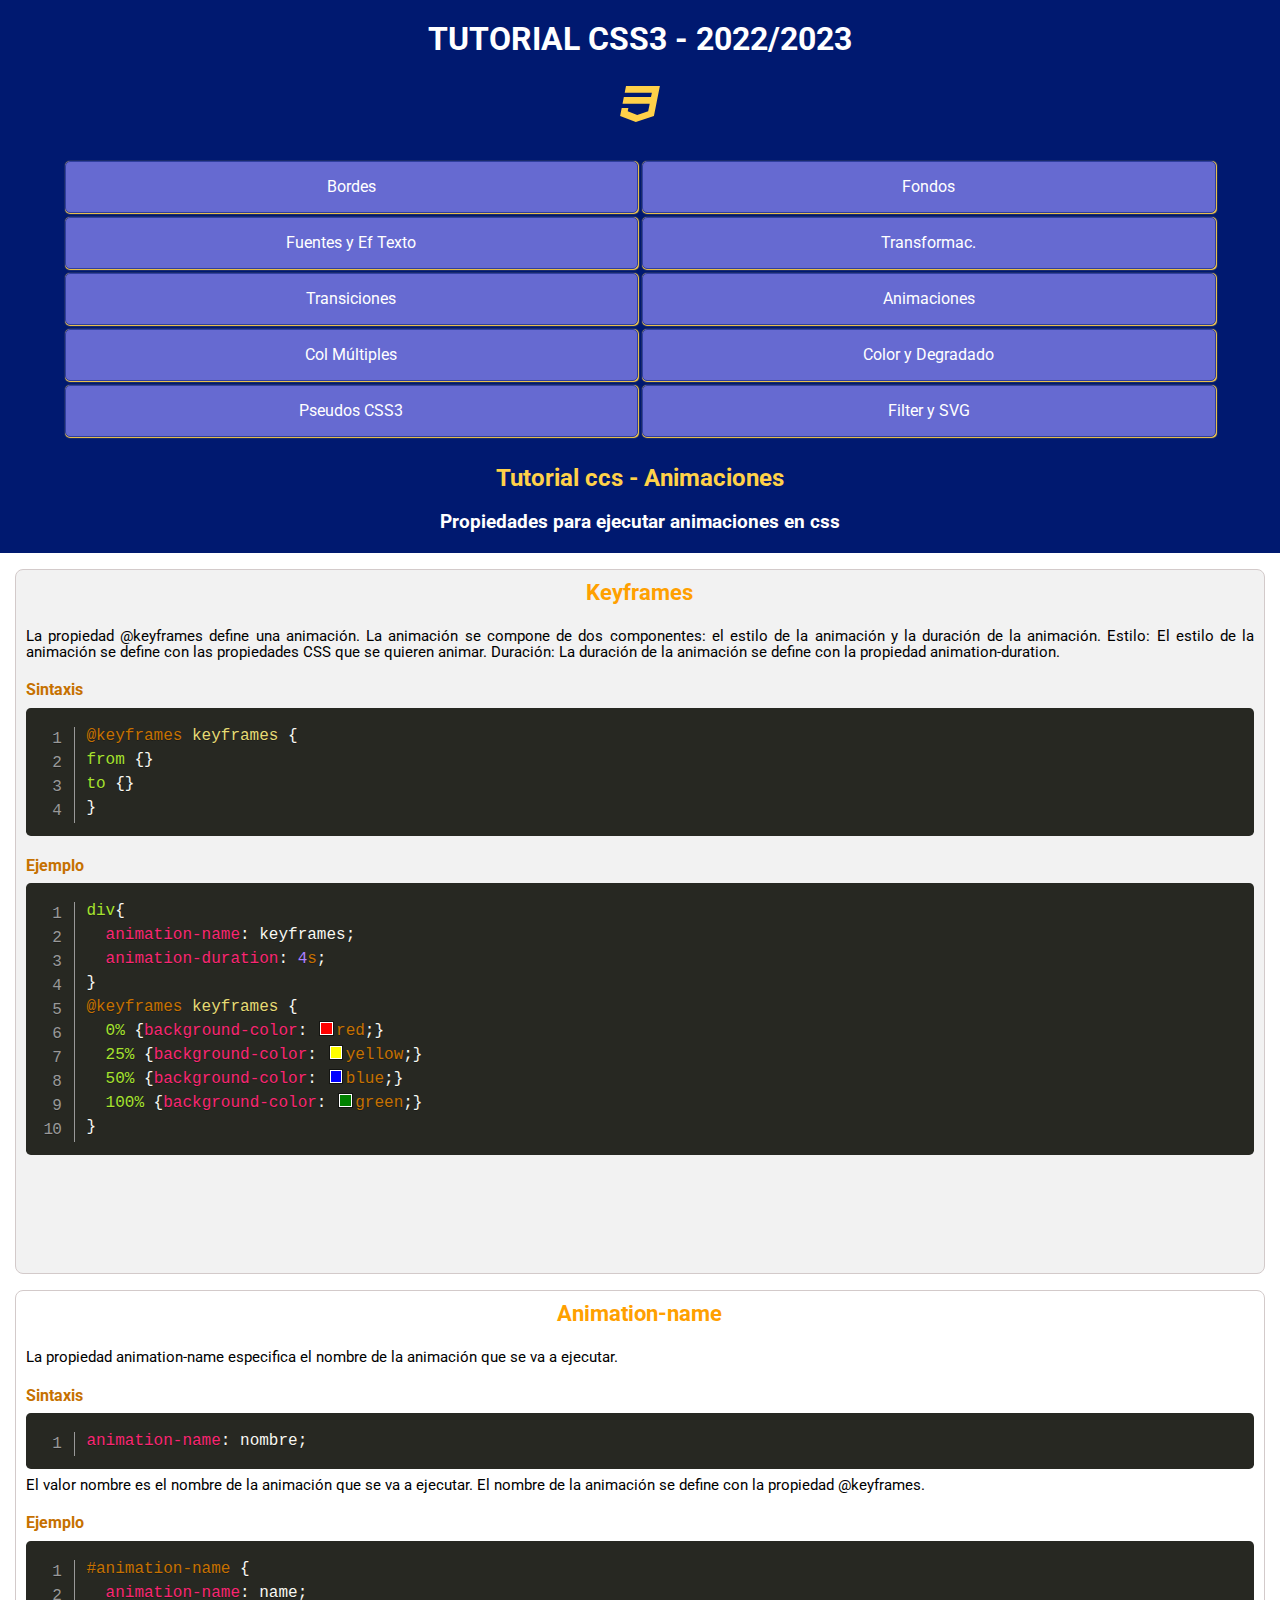
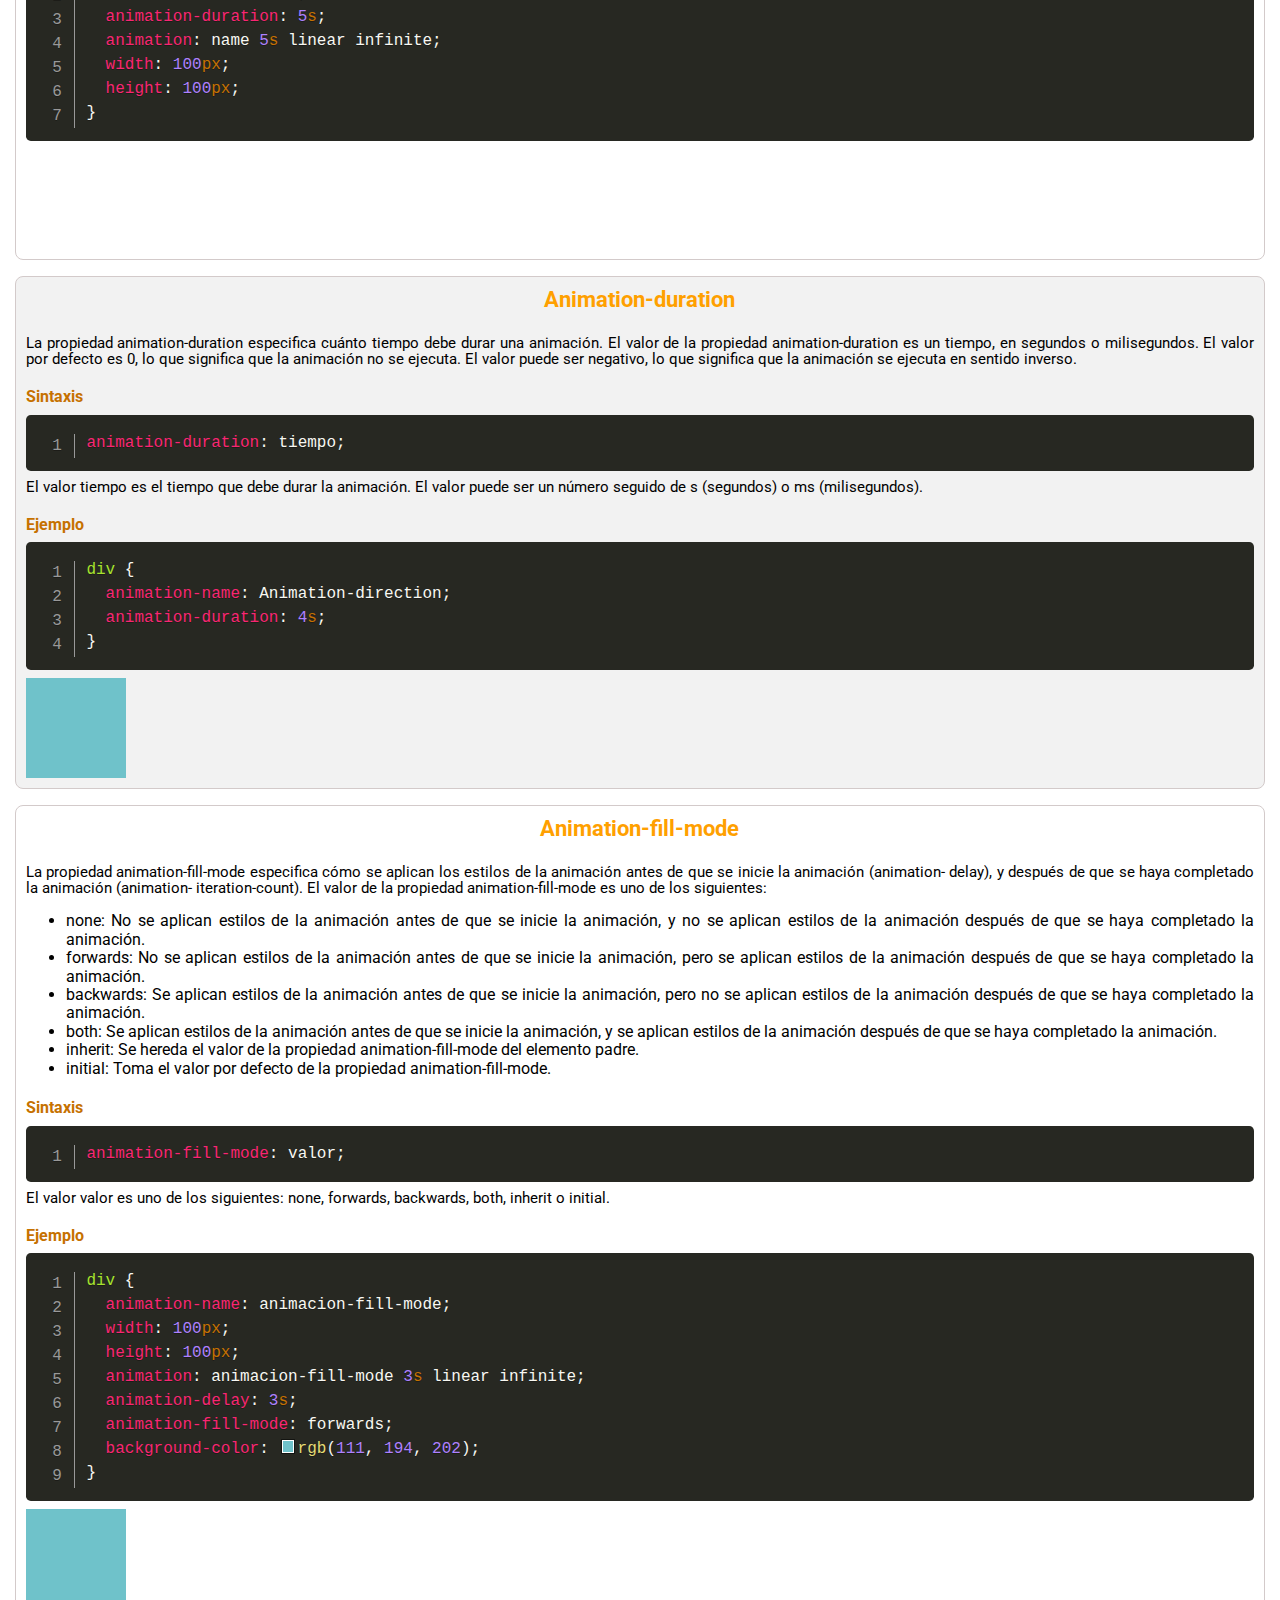
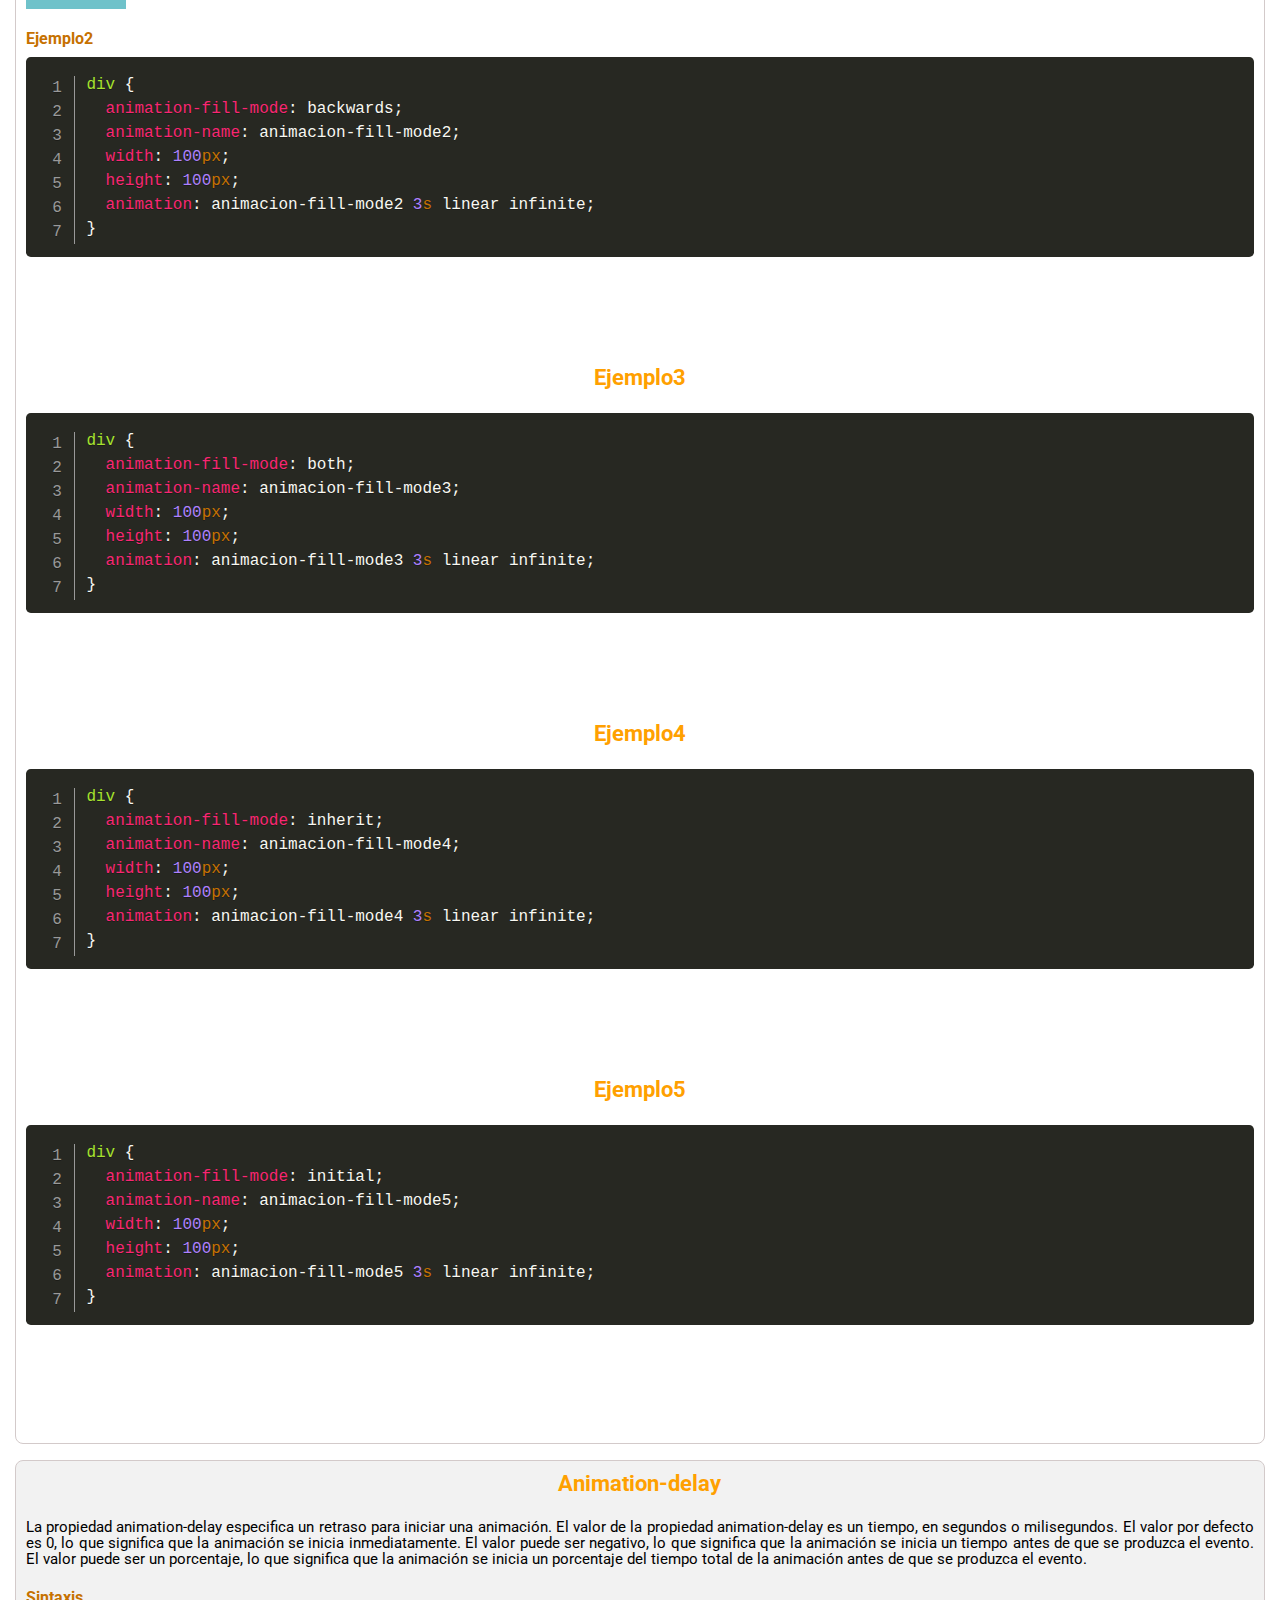
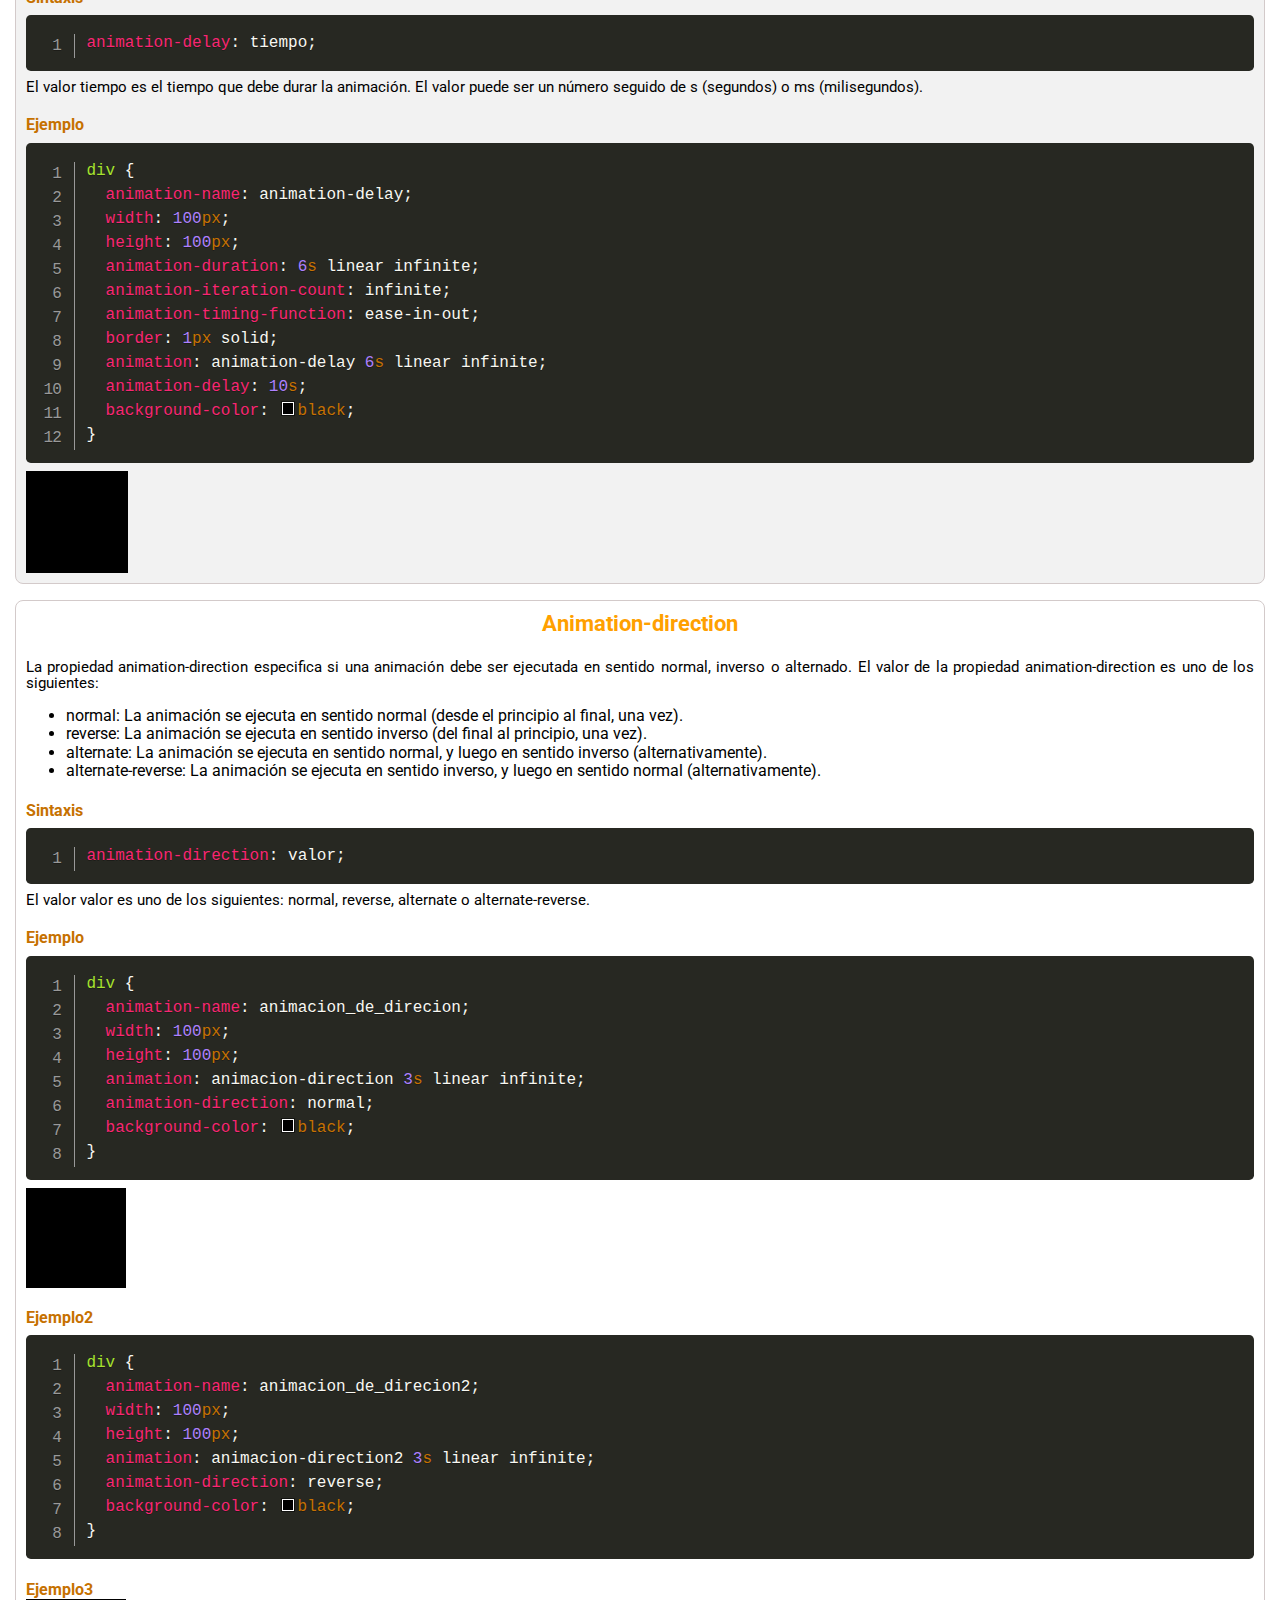
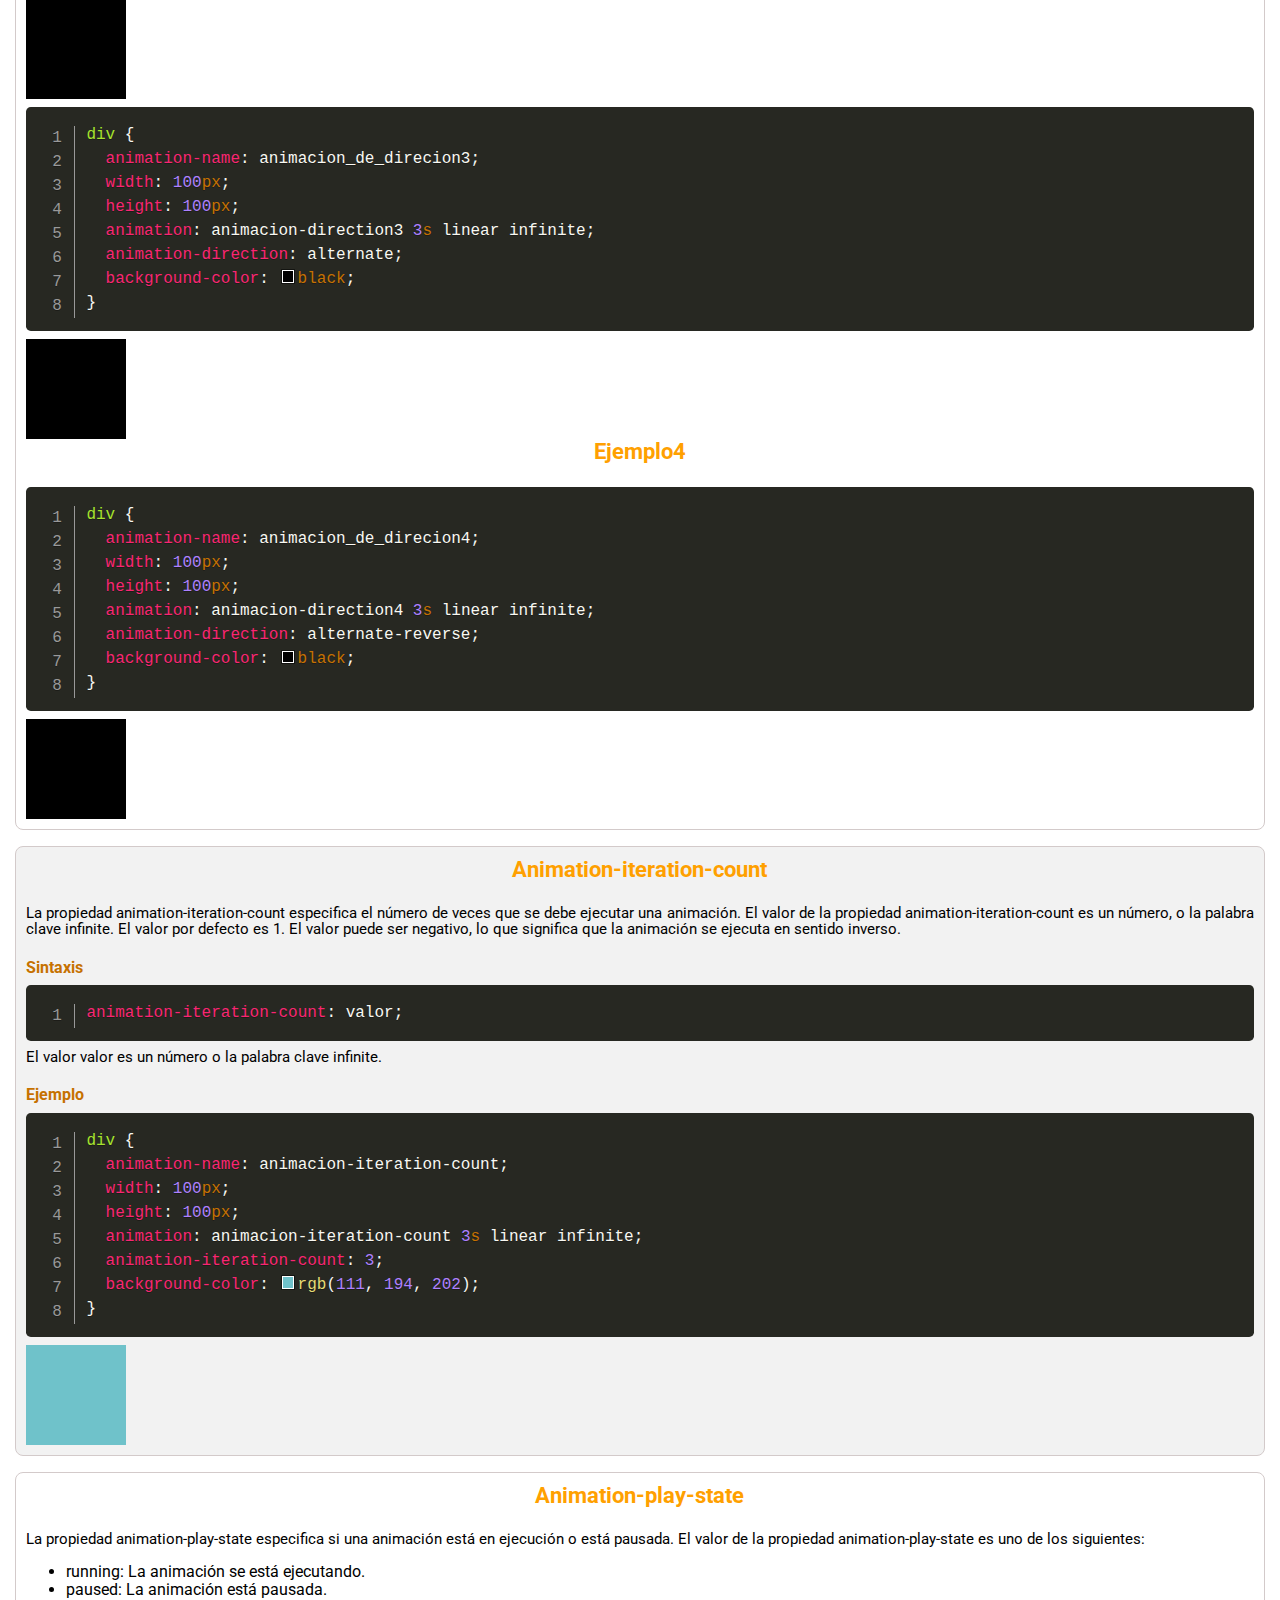
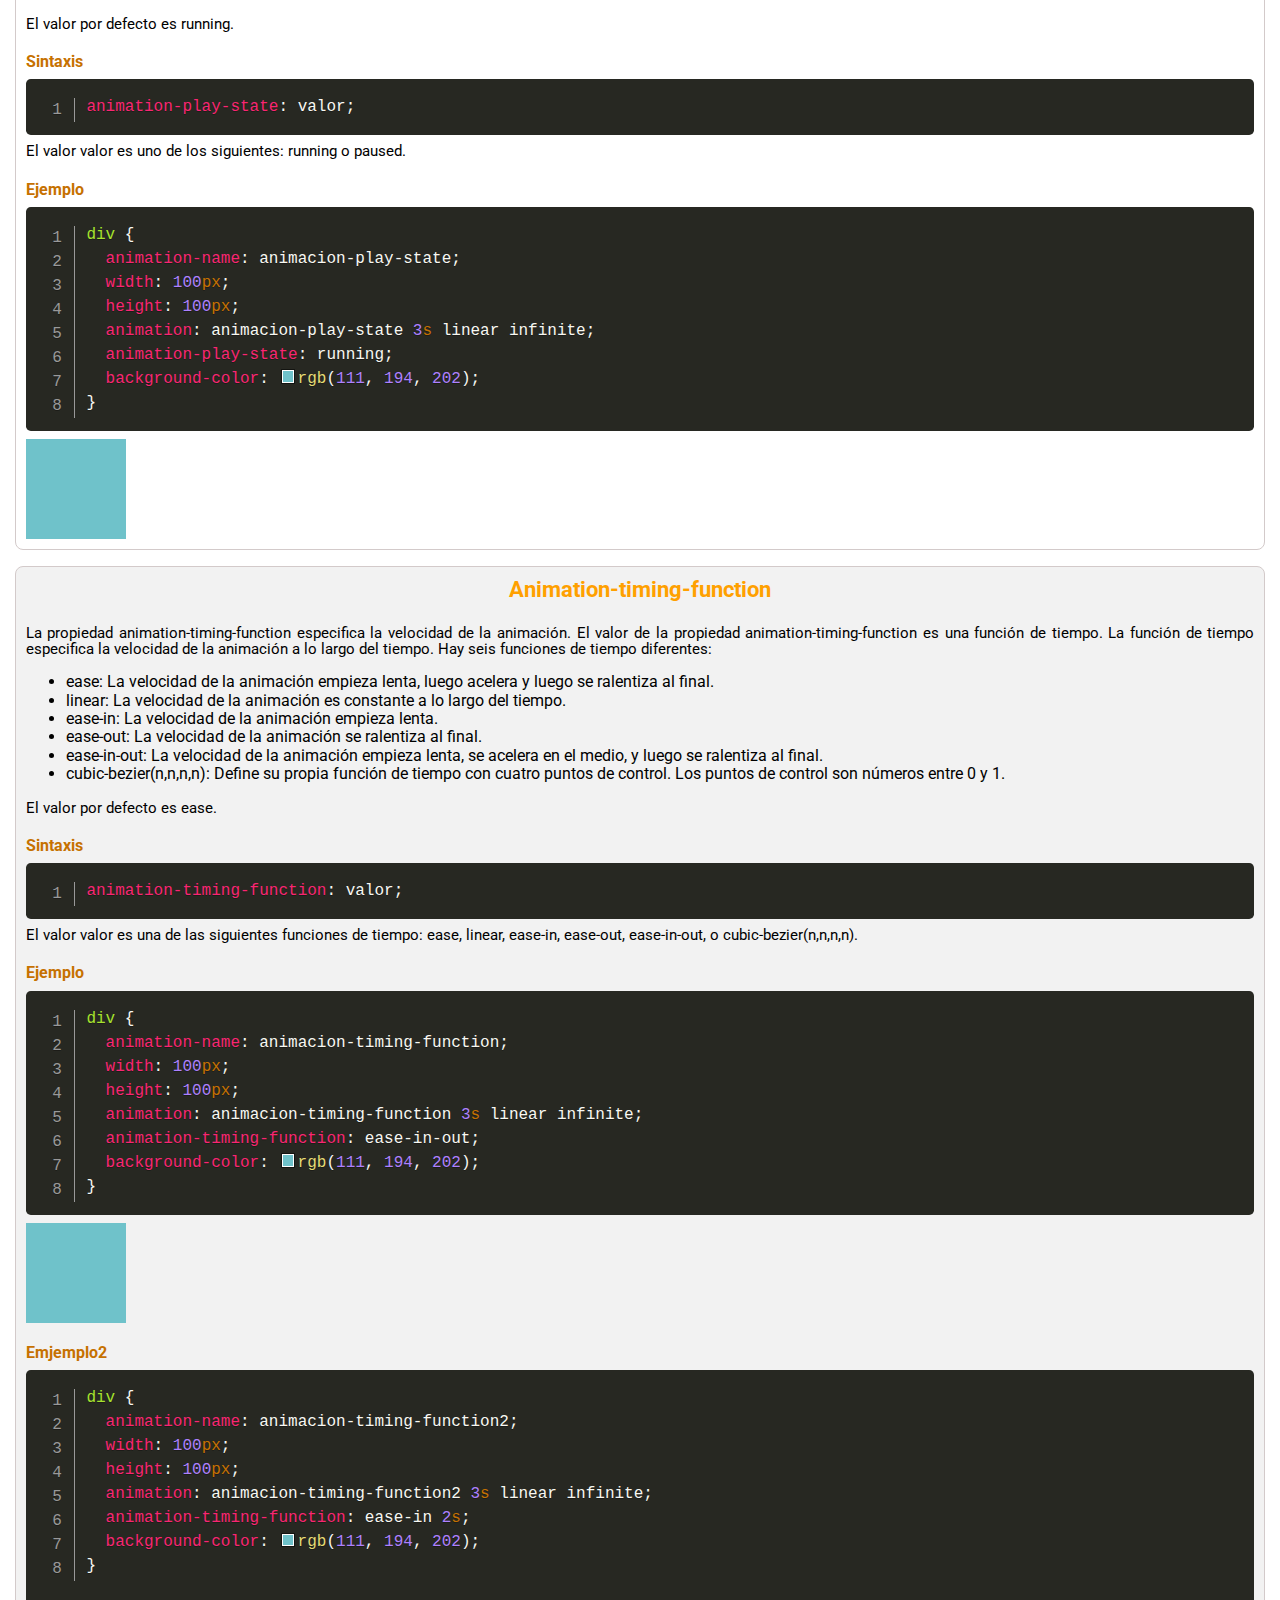
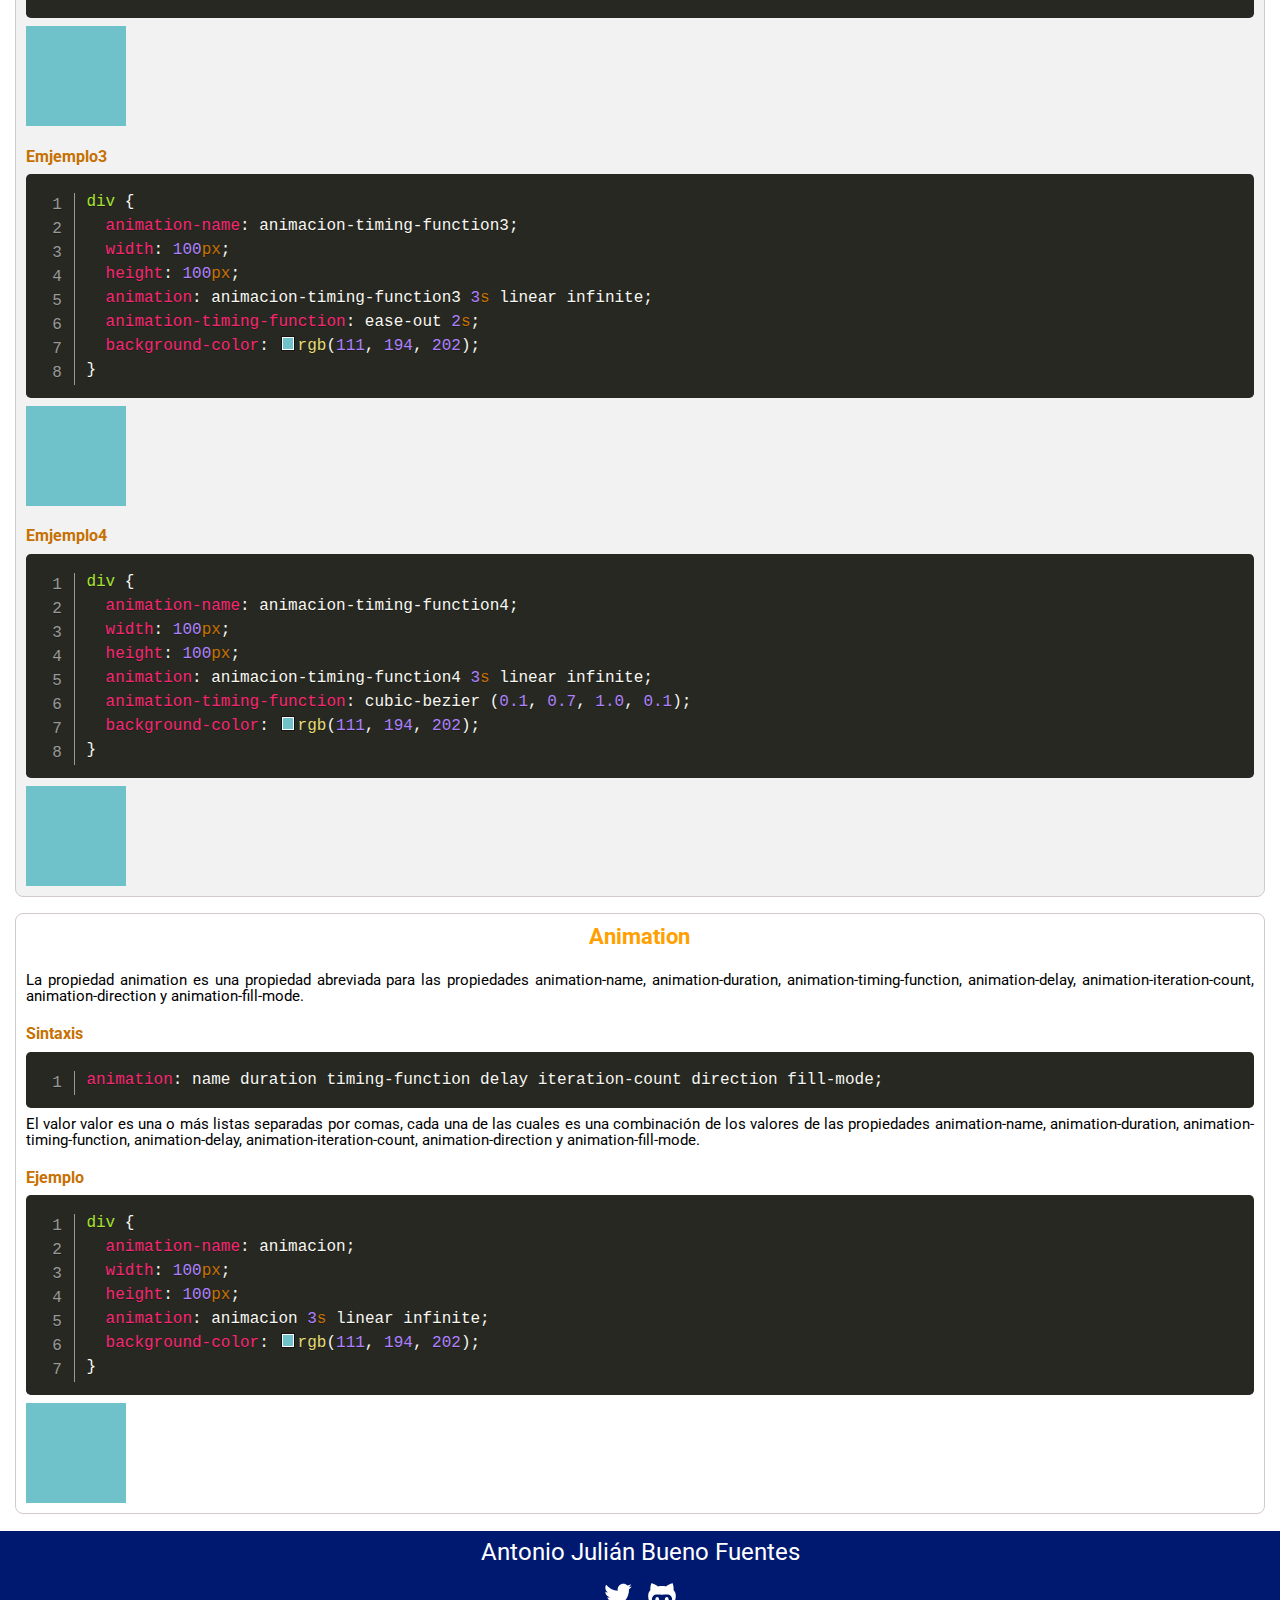
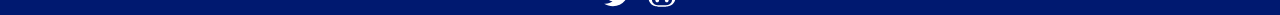
==== commit 42eb677e: "Merge pull request #37 from iesgrancapitan-diw/animaciones-dev" ====
--- a/Animaciones.html
+++ b/Animaciones.html
@@ -481,7 +481,7 @@
             animation-fill-mode.
           </p>
           <h4>Sintaxis</h4>
-          <pre class="line-numbers"><code class="language-css"><!-- Sintaxis -->animation: valor;</code></pre>
+          <pre class="line-numbers"><code class="language-css"><!-- Sintaxis -->animation: name duration timing-function delay iteration-count direction fill-mode;</code></pre>
           <p>
             El valor valor es una o más listas separadas por comas, cada una de
             las cuales es una combinación de los valores de las propiedades
--- a/css/animaciones.css
+++ b/css/animaciones.css
@@ -425,6 +425,7 @@
   animation: animacion-timing-function4 3s linear infinite;
   animation-timing-function: cubic-bezier (0.1, 0.7, 1.0, 0.1);
   background-color: rgb(111, 194, 202);
+  
 }
 @keyframes animacion-timing-function4 {
   0% {
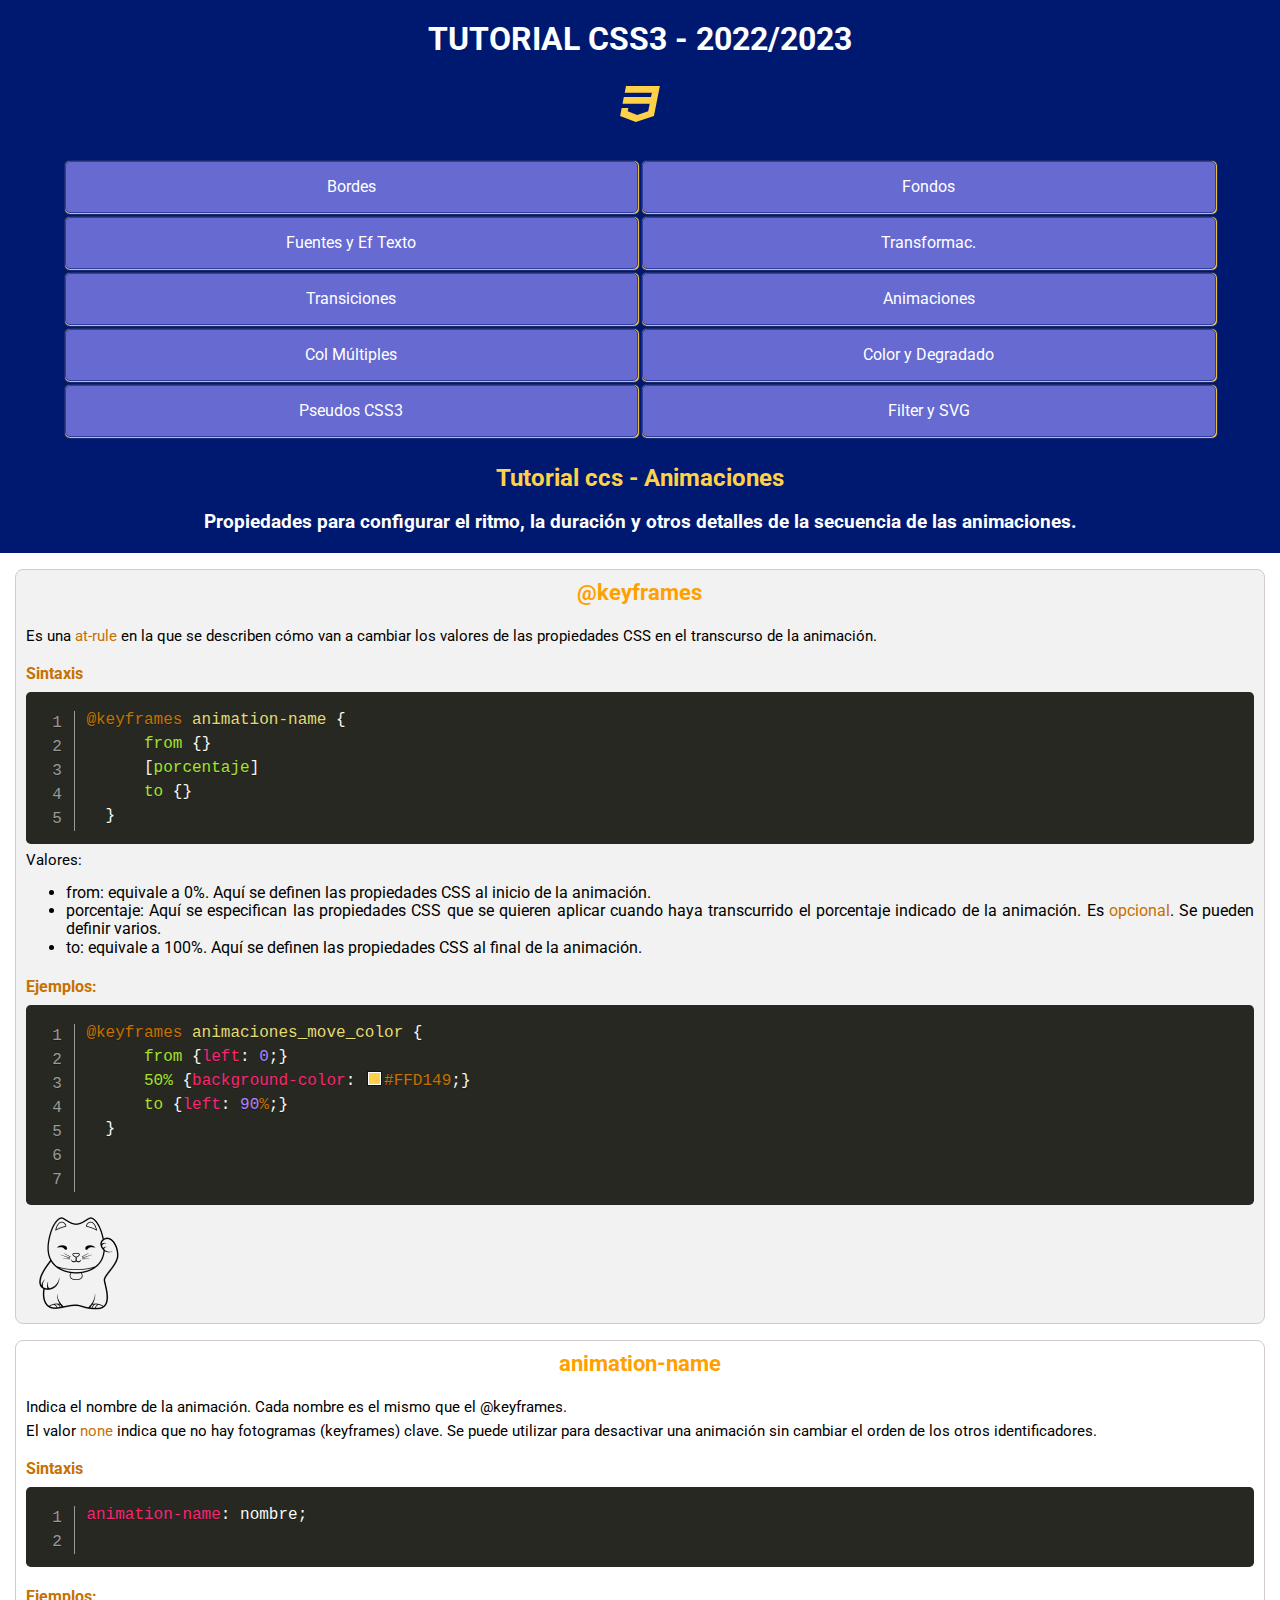
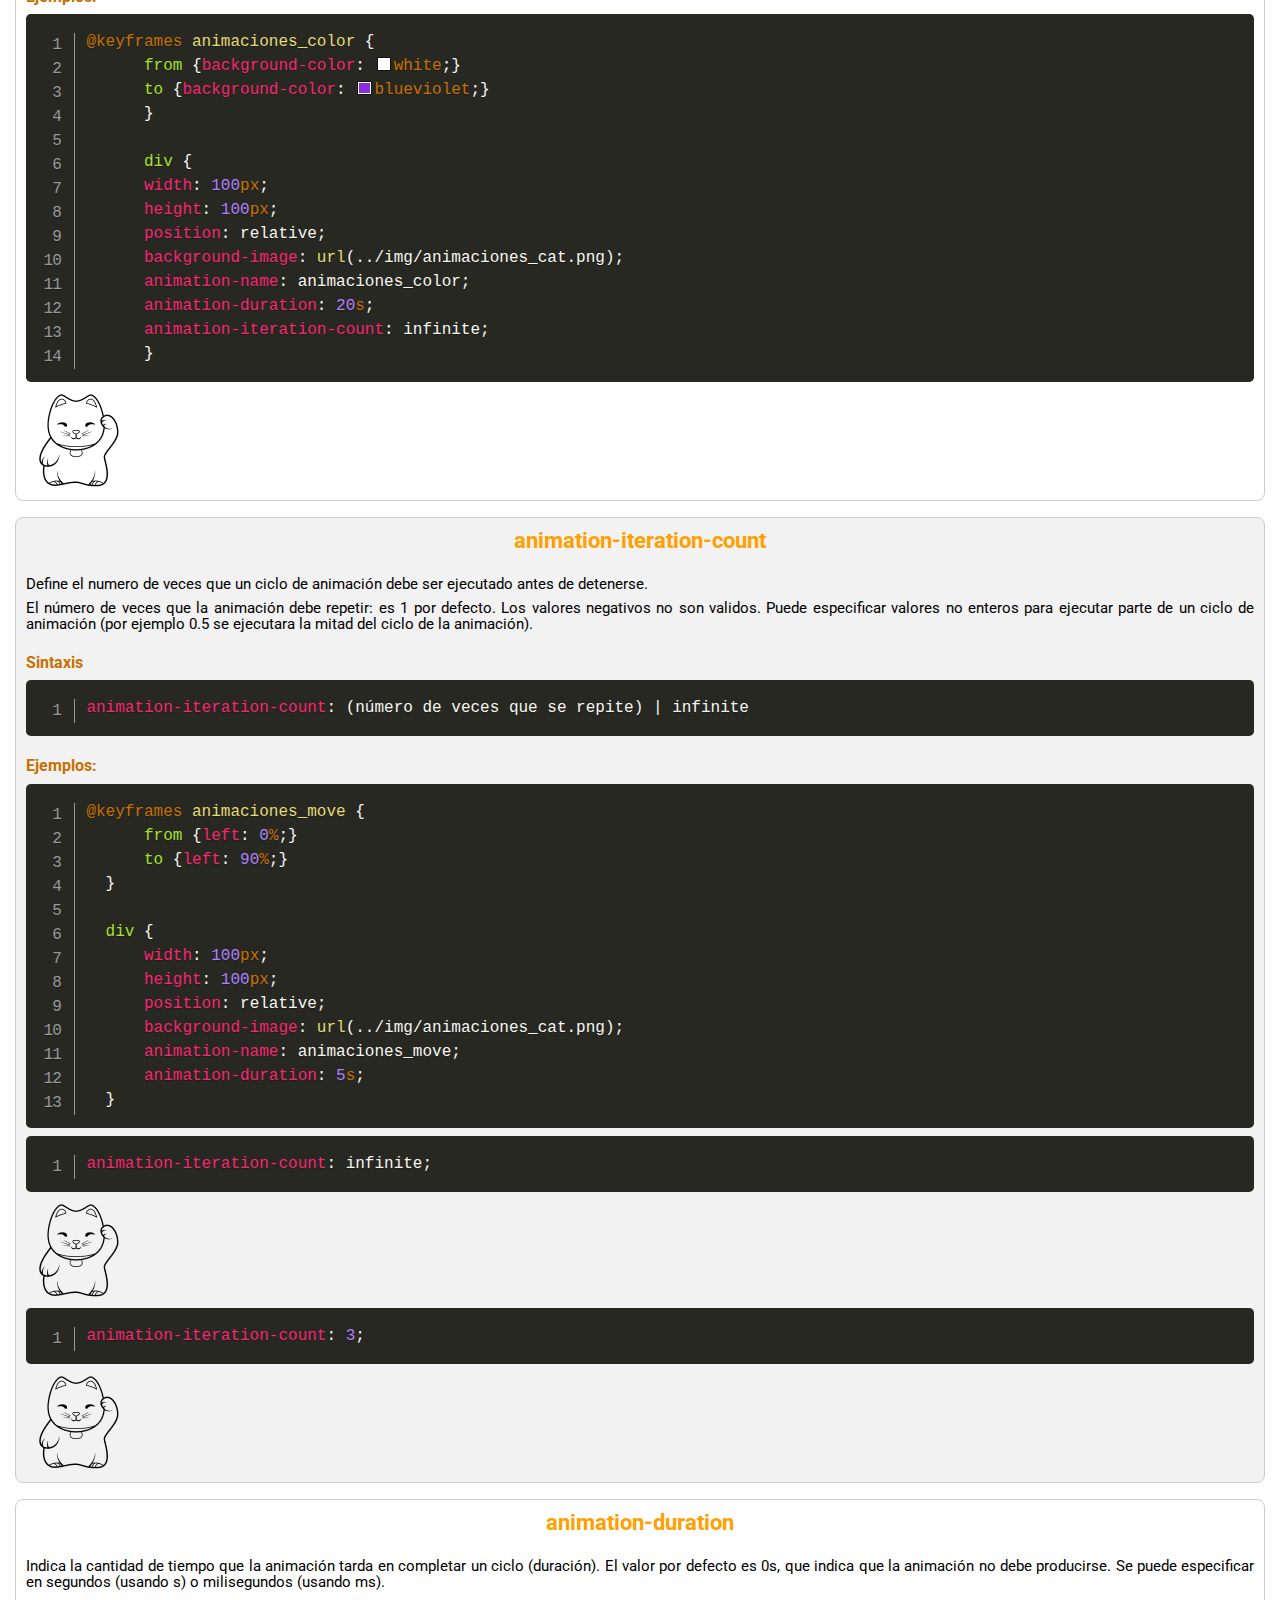
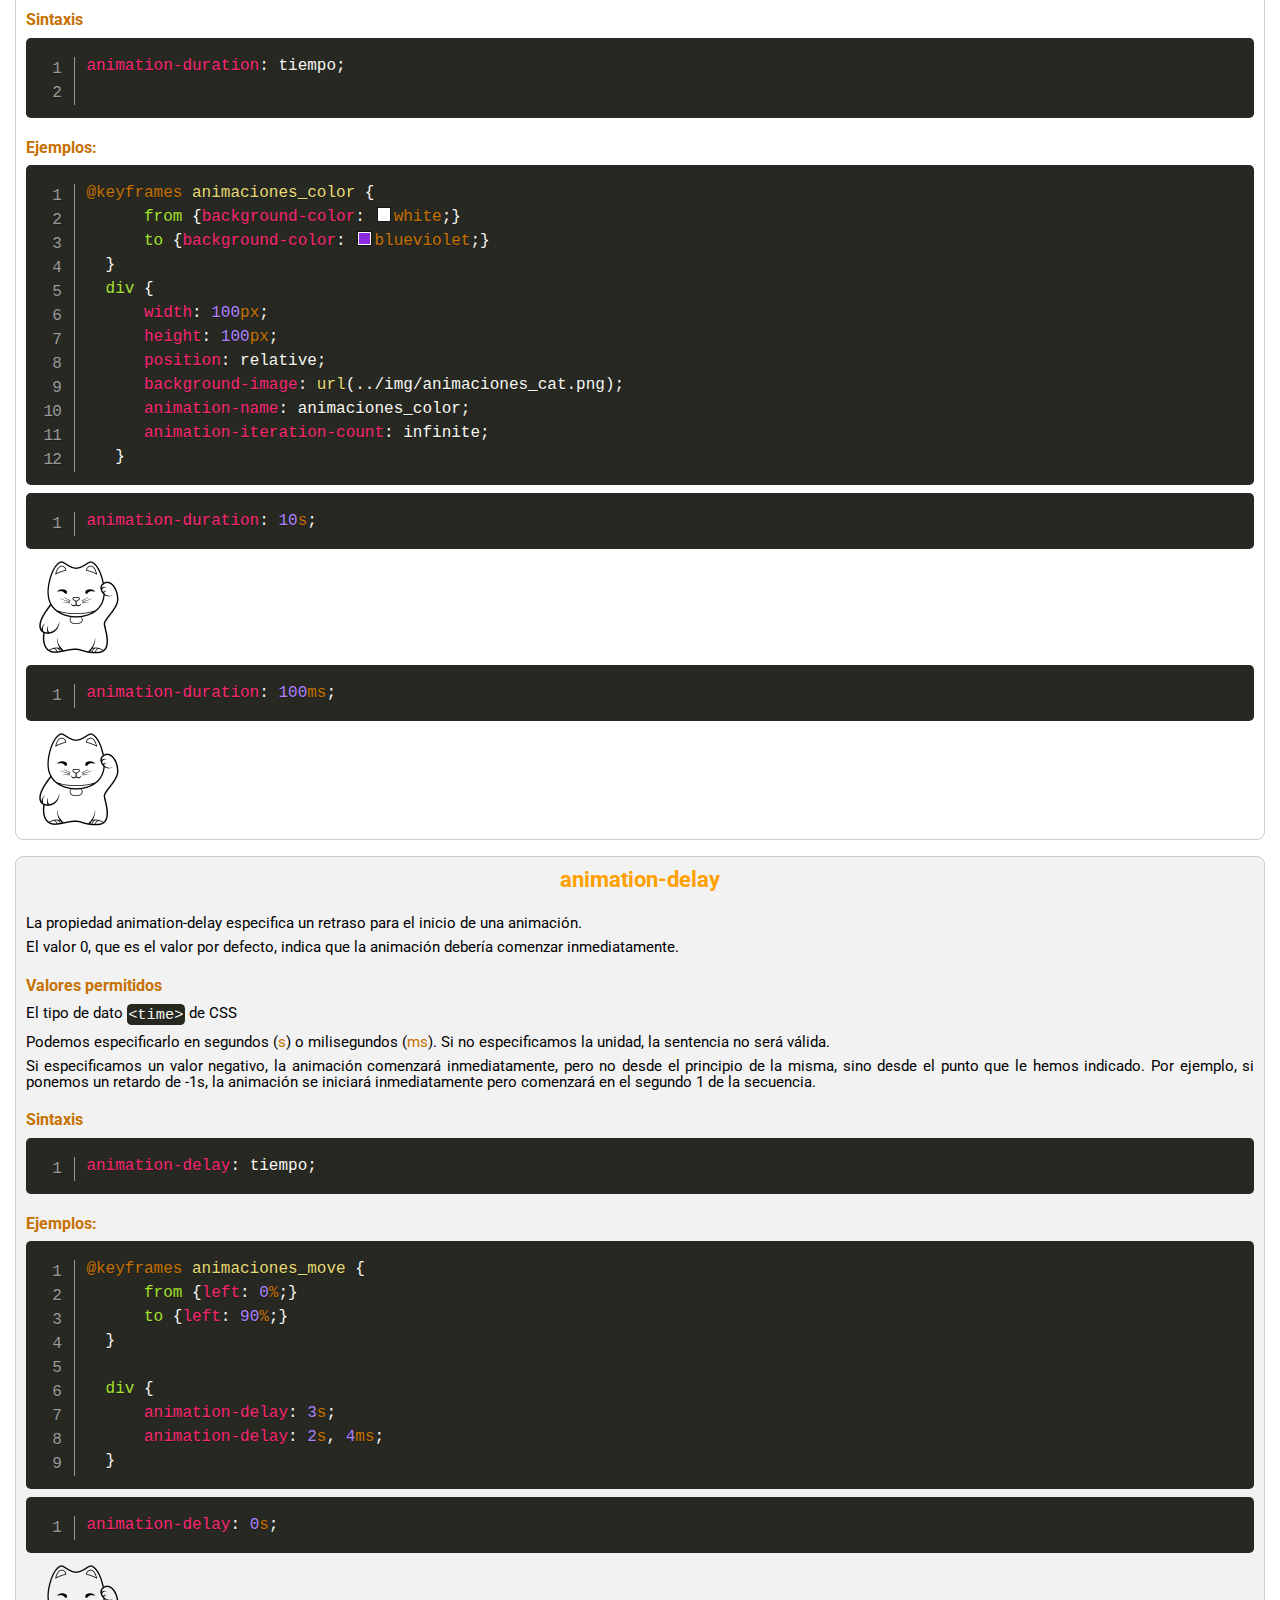
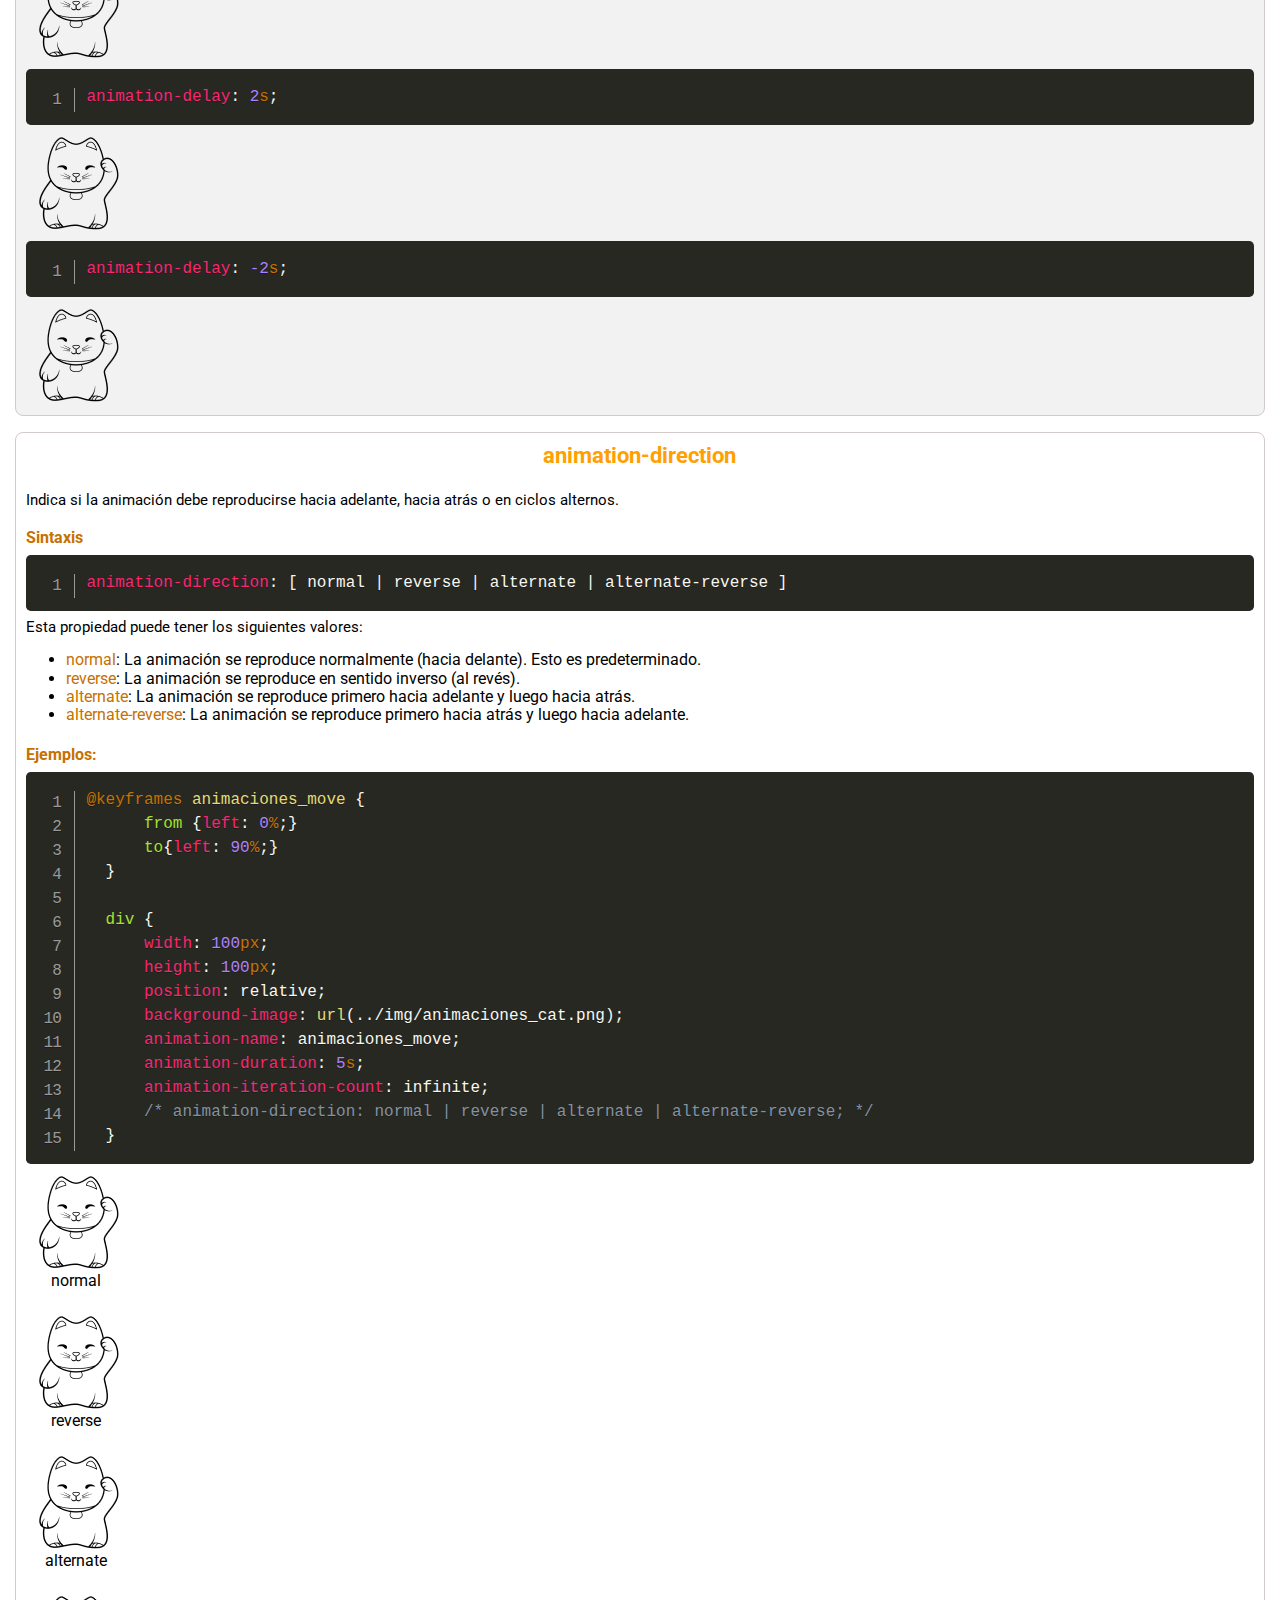
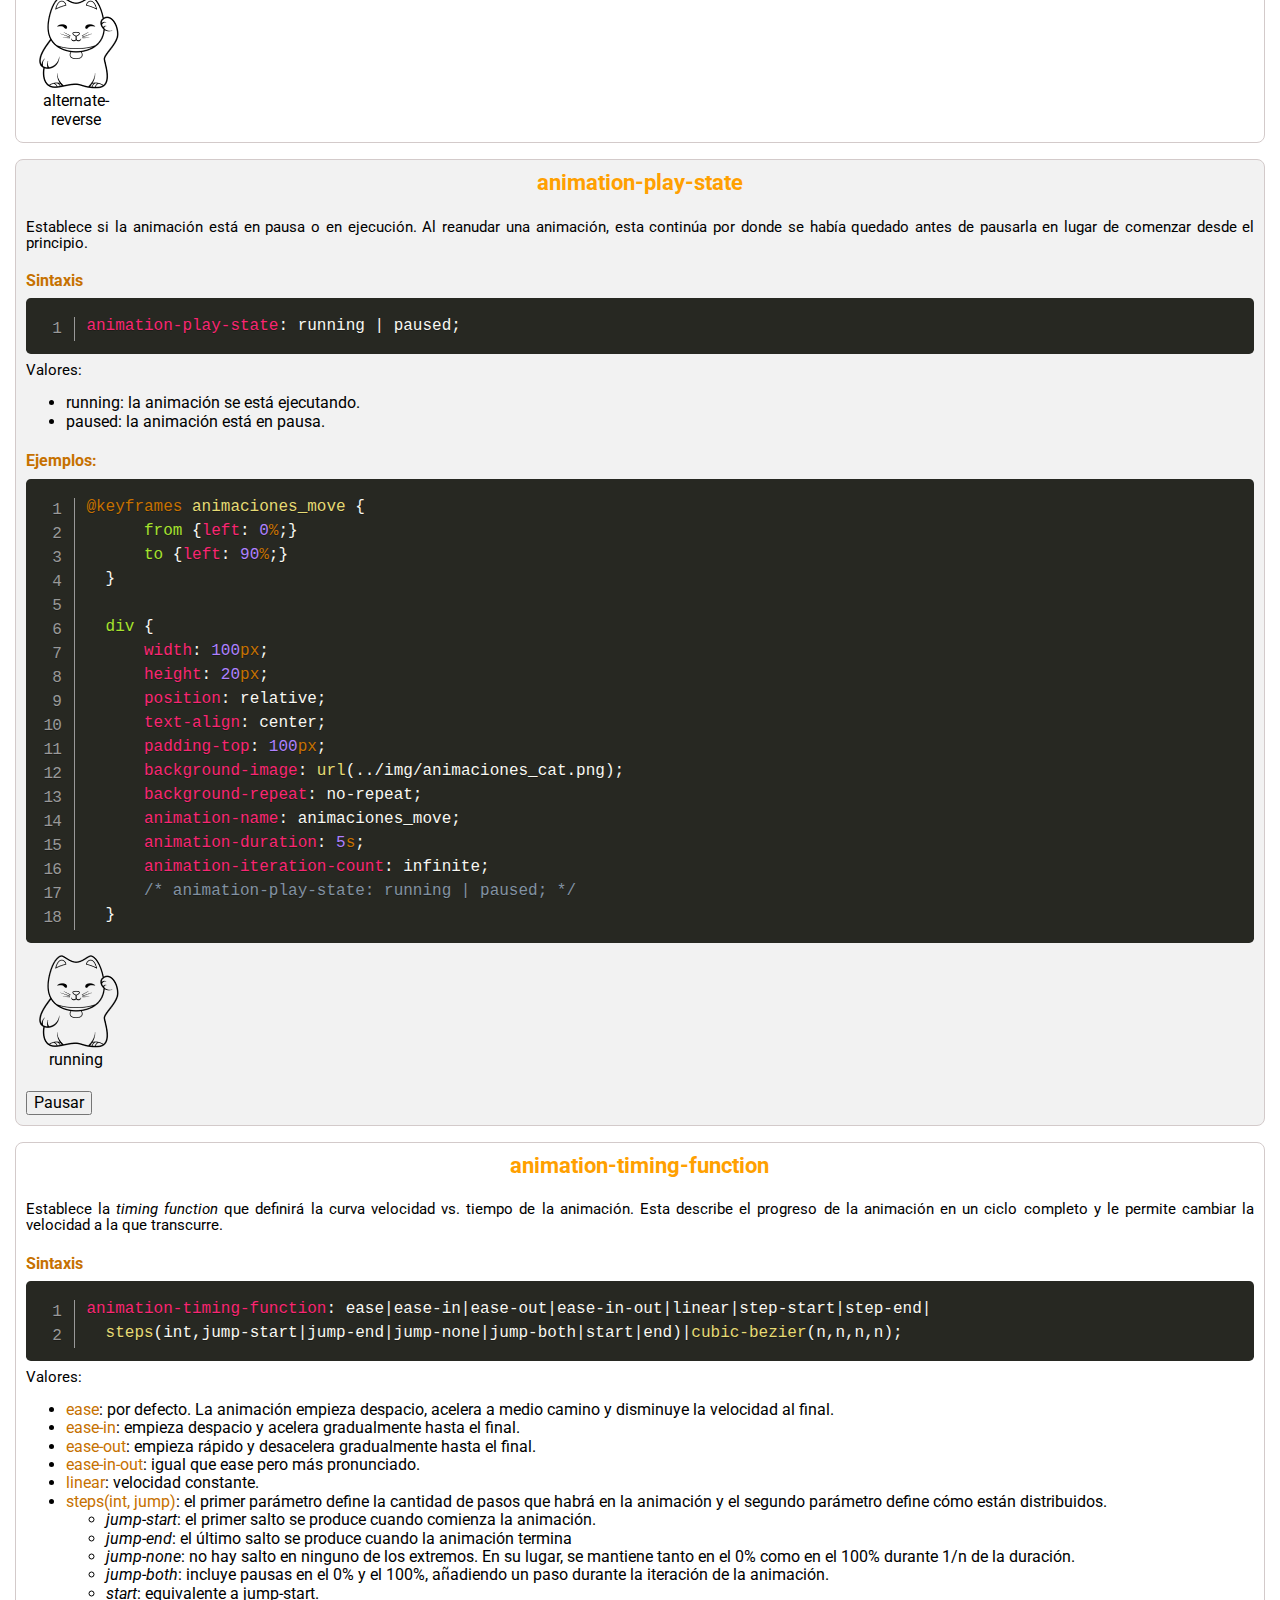
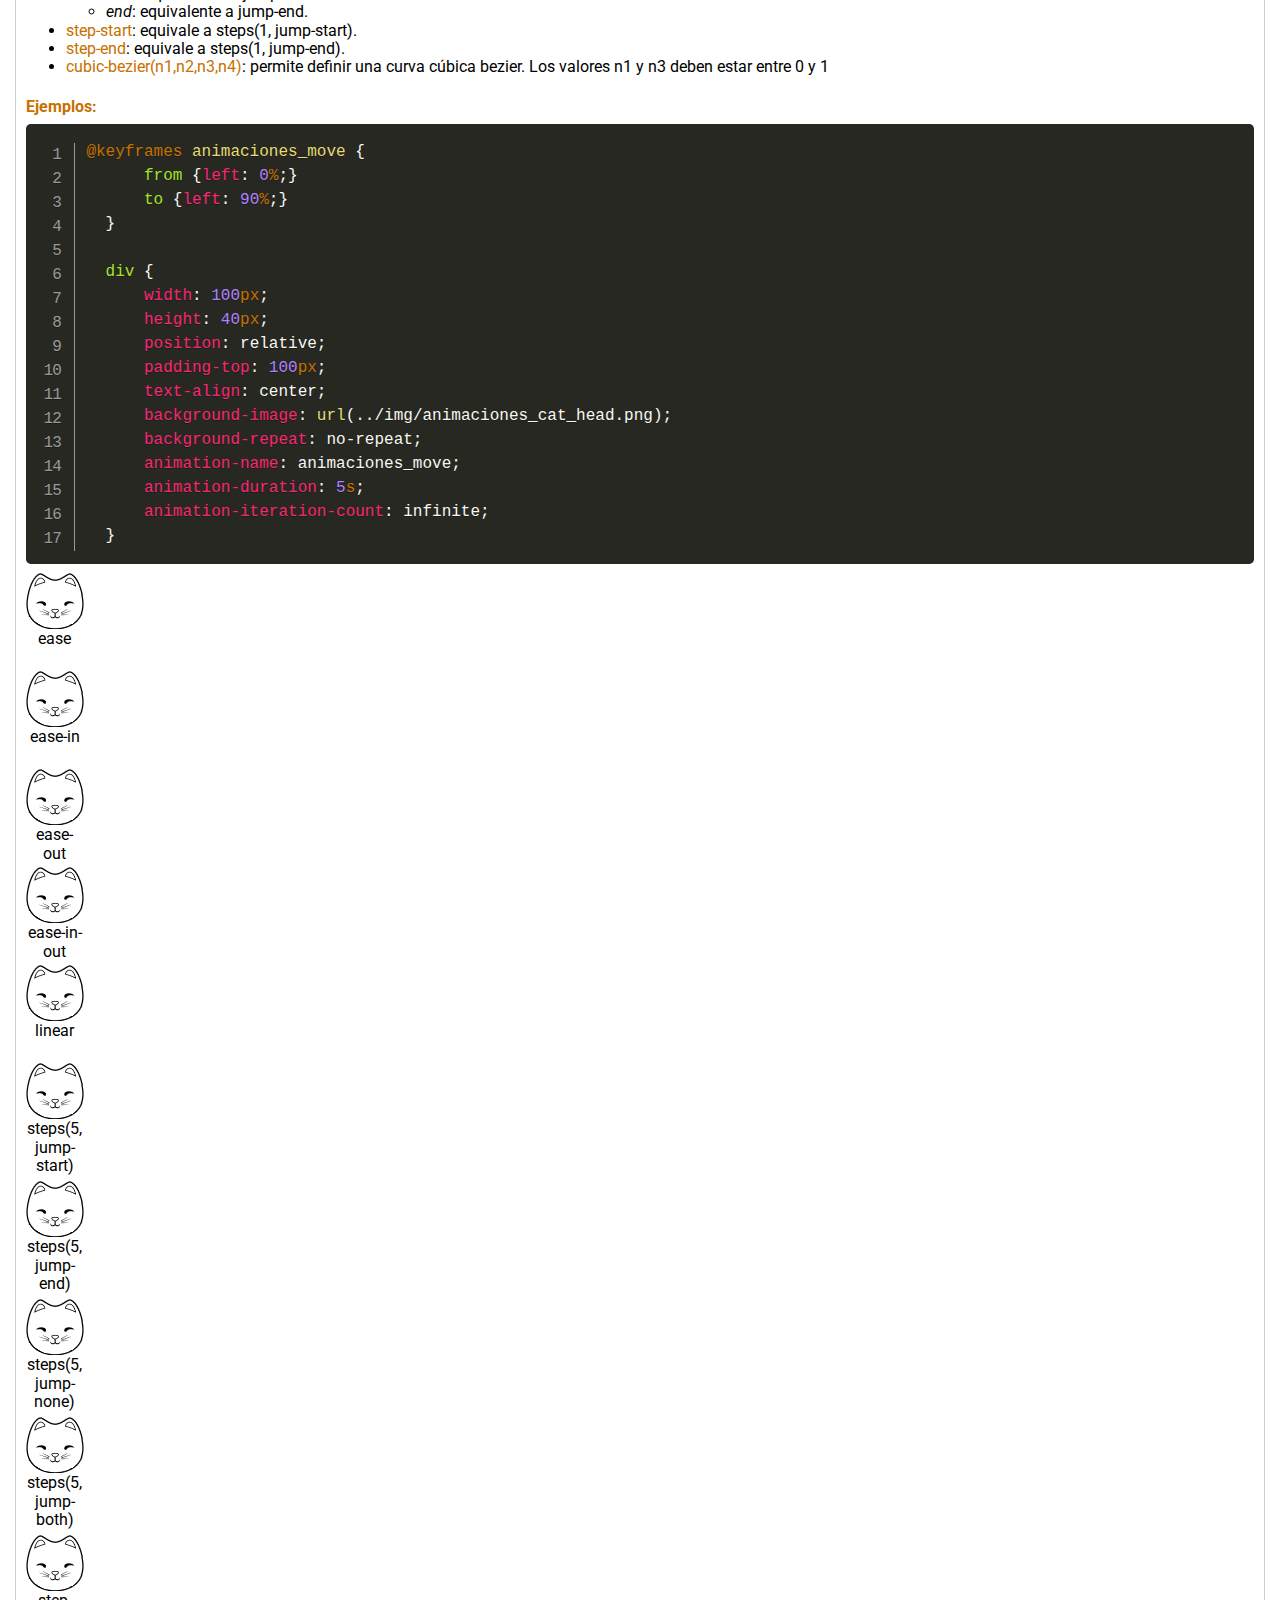
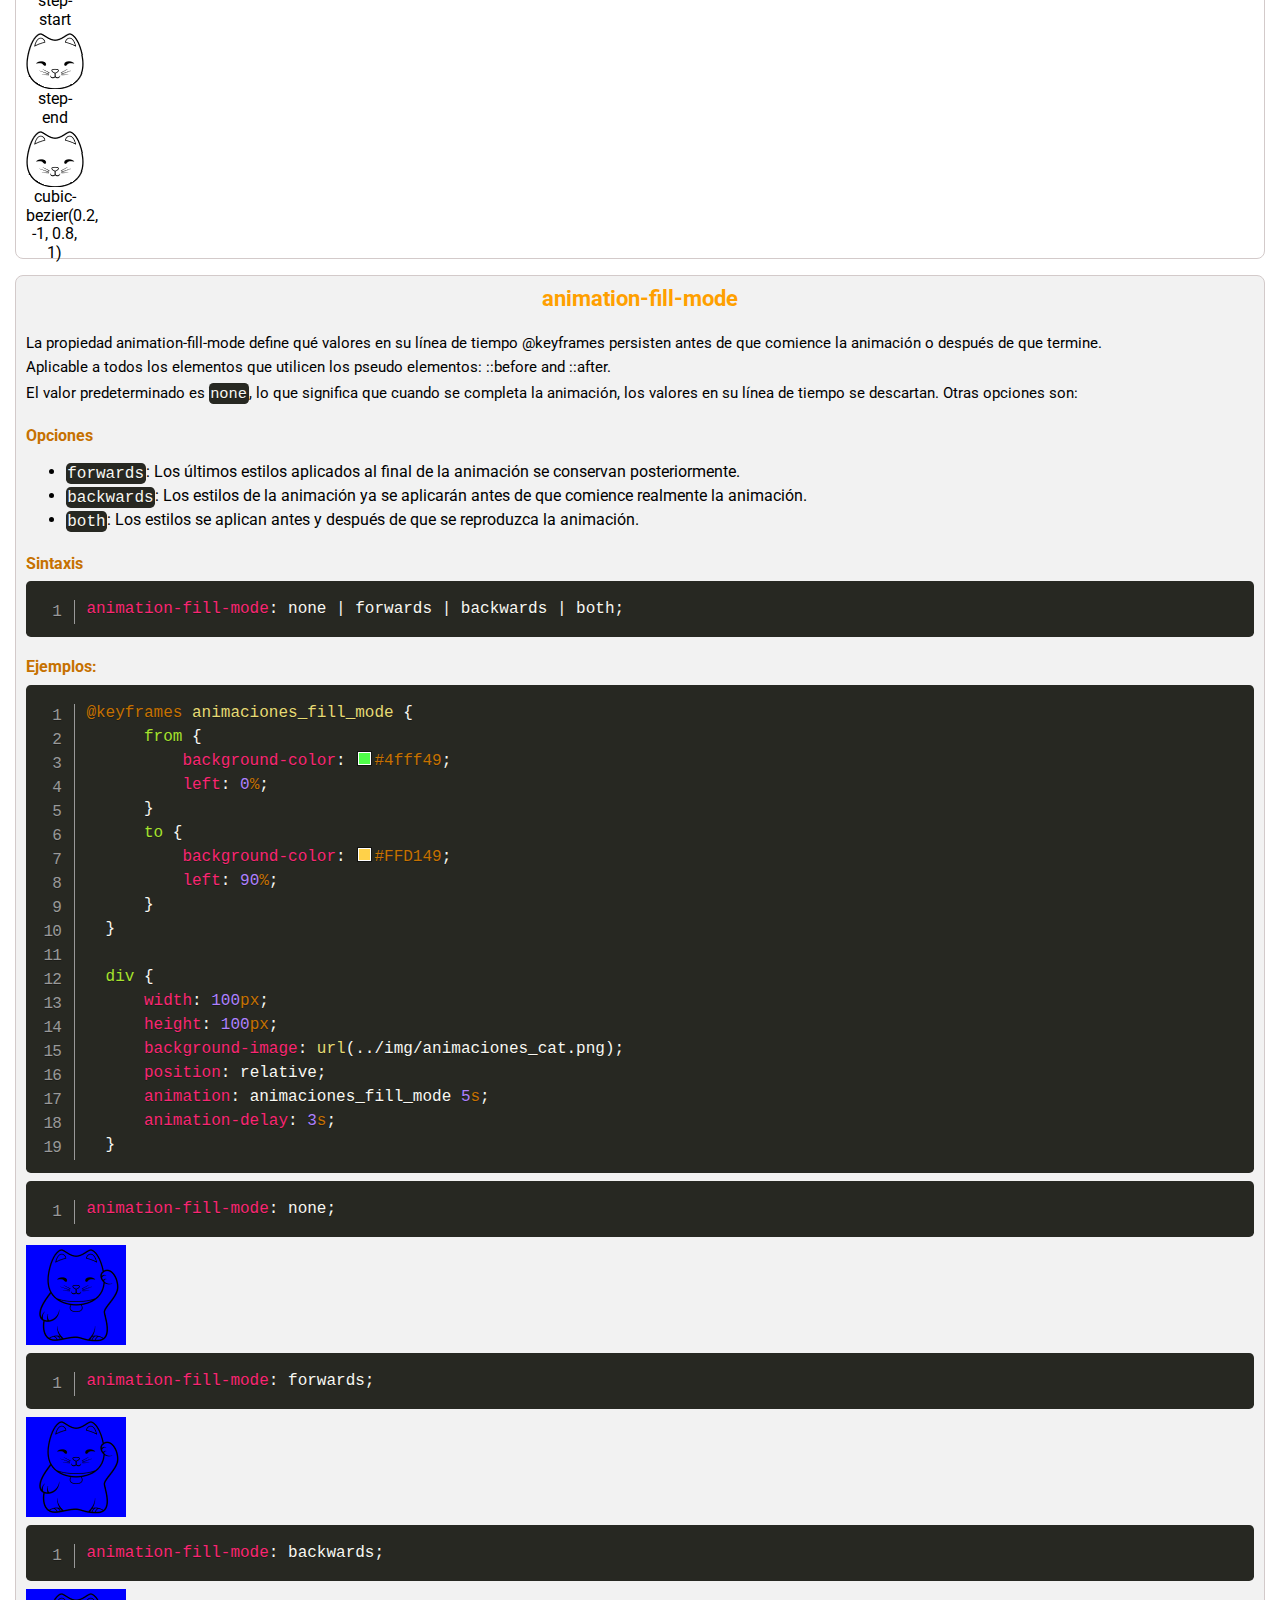
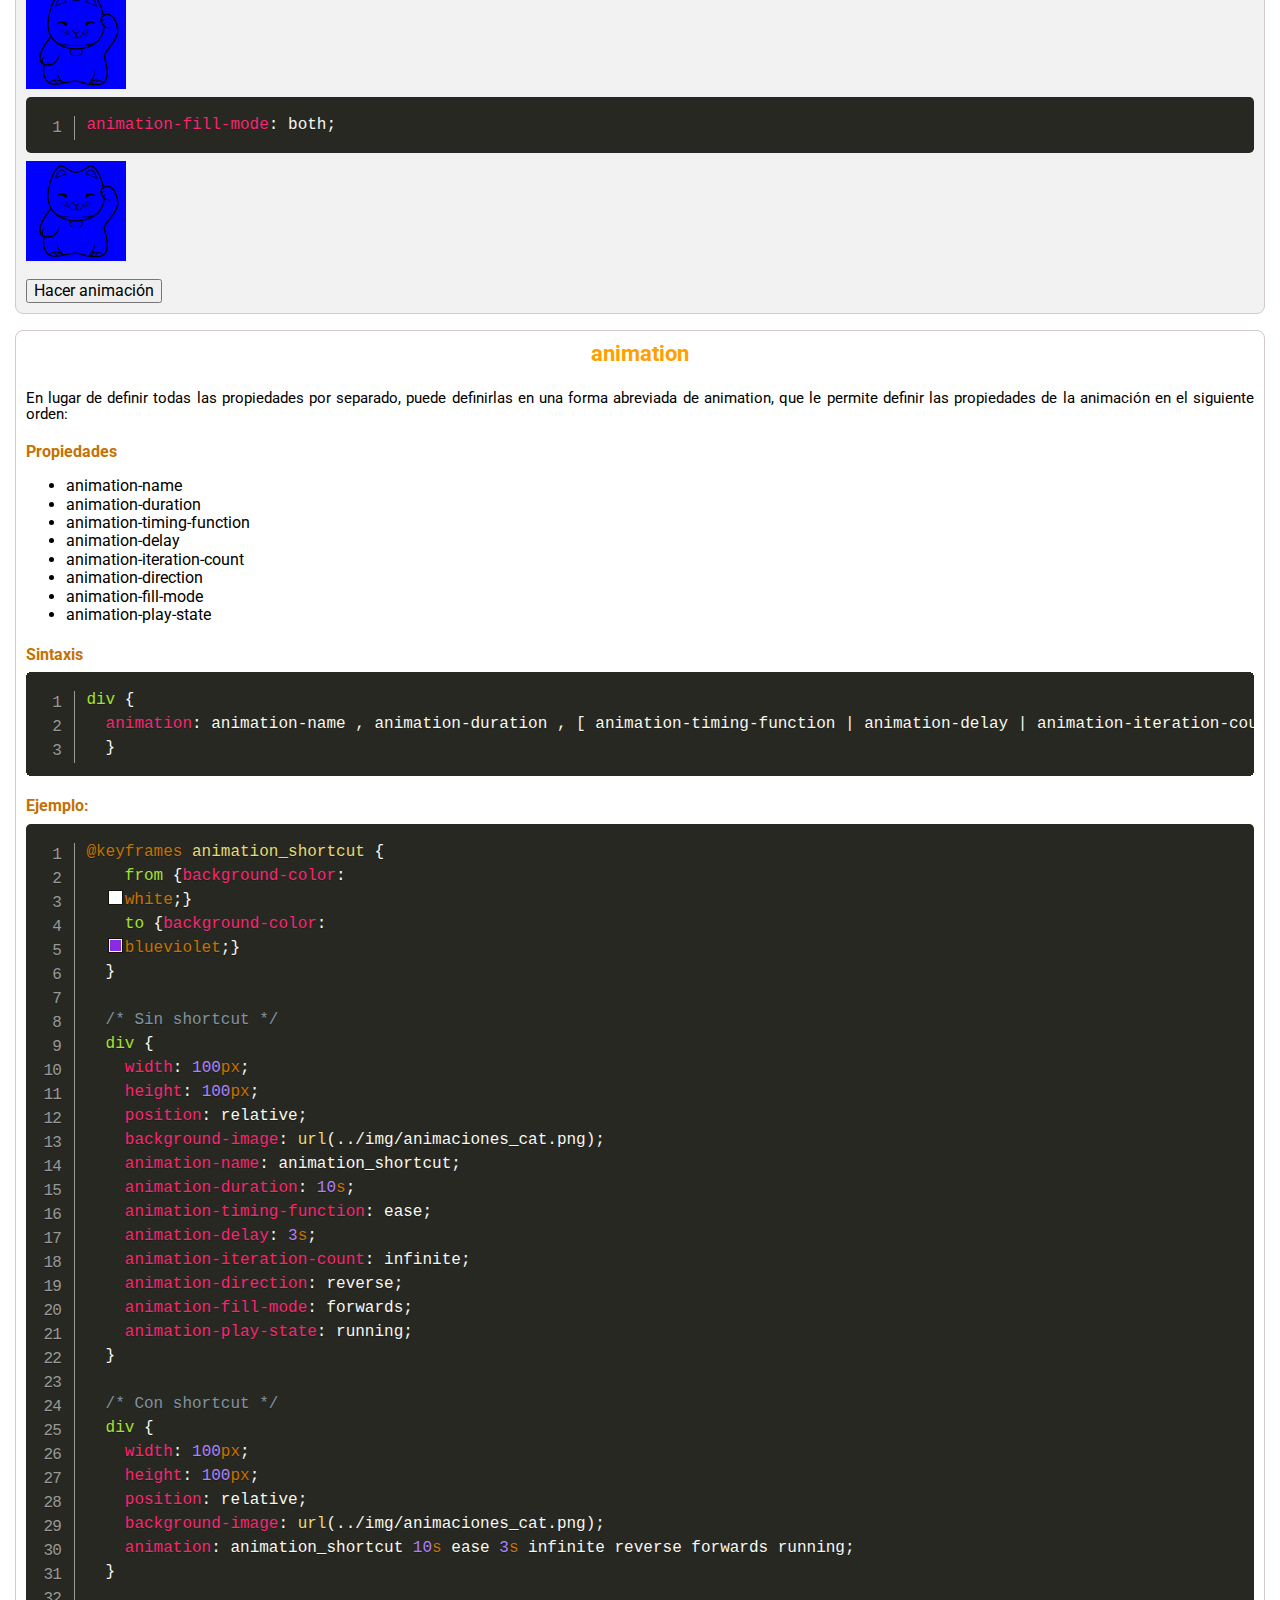
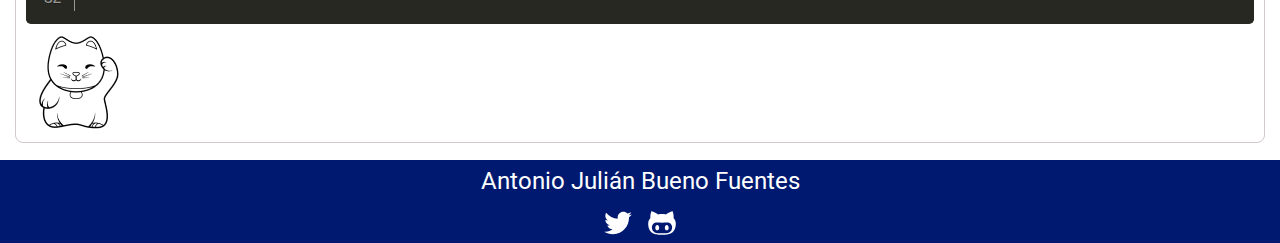
==== commit de0d0fe5: "fix animaciones en desarrollo" ====
--- a/Animaciones.html
+++ b/Animaciones.html
@@ -1,11 +1,11 @@
 <!DOCTYPE html>
 <html lang="es">
   <head>
-    <title>Antonio Julian Bueno Fuentes</title>
+    <title>Animaciones - Tutorial CSS3 2022/2023</title>
     <meta charset="UTF-8" />
     <meta http-equiv="x-ua-compatible" content="ie=edge" />
     <title>
-      TUTORIAL CSS3 - 2020/2021 - Diseño de Interfaces Web - CFGS DAW - IES Gran
+      TUTORIAL CSS3 - 2022/2023 - Diseño de Interfaces Web - CFGS DAW - IES Gran
       Capitán
     </title>
     <meta name="description" content="" />
@@ -19,7 +19,7 @@
     <link rel="stylesheet" href="css/prism.css" />
     <link rel="stylesheet" href="css/animaciones.css" />
     <script src="js/prism.js"></script>
-
+    <script src="js/animaciones.js"></script>
   </head>
   <body>
     <header>
@@ -43,464 +43,421 @@
     <main>
       <div>
         <h2>Tutorial ccs - Animaciones</h2>
-        <h3>Propiedades para ejecutar animaciones en css</h3>
+        <h3>Propiedades para configurar el ritmo, la duración y otros detalles de
+          la secuencia de las animaciones.</h3>
       </div>
       <section>
         <article>
-          <h3>
-            Keyframes
-          </h3>
-          <p>
-            La propiedad @keyframes define una animación. La animación se
-            compone
-            de dos componentes: el estilo de la animación y la duración de la
-            animación.
-            Estilo: El estilo de la animación se define con las propiedades CSS
-            que se quieren animar.
-            Duración: La duración de la animación se define con la propiedad
-            animation-duration.
-          </p>
-          <h4>Sintaxis</h4>
-          <pre class="line-numbers"><code class="language-css">@keyframes keyframes {
-from {}
-to {}
-}</code></pre>
-          <h4>Ejemplo</h4>
-          <pre class="line-numbers"><code class="language-css">div{      
-  animation-name: keyframes;
-  animation-duration: 4s;
-}
-@keyframes keyframes {
-  0% {background-color: red;}
-  25% {background-color: yellow;}
-  50% {background-color: blue;}
-  100% {background-color: green;}
-}</code></pre>
-          <div id="Animation-keyframes"></div>
-        </article>
-        <article>
-          <h3>
-            Animation-name
-          </h3>
-          <p>
-            La propiedad animation-name especifica el nombre de la animación que
-            se va a ejecutar.
-          </p>
-          <h4>Sintaxis</h4>
-          <pre class="line-numbers"><code class="language-css">animation-name: nombre;</code></pre>
-          <p>
-            El valor nombre es el nombre de la animación que se va a ejecutar.
-            El
-            nombre de la animación se define con la propiedad @keyframes.
-          </p>
-          <h4>Ejemplo</h4>
-          <pre class="line-numbers"><code class="language-css"><!-- Ejemplo de animation-name -->#animation-name {
-  animation-name: name;
-  animation-duration: 5s;
-  animation: name 5s linear infinite;
-  width: 100px;
-  height: 100px;
-}</code></pre>
-          <div id="Animation-name"></div>
-        </article>
-        <article>
-          <h3>Animation-duration</h3>
-          <p>
-            La propiedad animation-duration especifica cuánto tiempo debe durar
-            una animación. El valor de la propiedad animation-duration es un
-            tiempo, en segundos o milisegundos. El valor por defecto es 0, lo
-            que significa que la animación no se ejecuta. El valor puede ser
-            negativo, lo que significa que la animación se ejecuta en sentido
-            inverso.
-          </p>
-          <h4>Sintaxis</h4>
-          <pre class="line-numbers"><code class="language-css"><!-- Sintaxis -->animation-duration: tiempo;</code></pre>
-          <p>
-            El valor tiempo es el tiempo que debe durar la animación. El valor
-            puede ser un número seguido de s (segundos) o ms (milisegundos).
-          </p>
-          <h4>Ejemplo</h4>
-          <pre class="line-numbers"><code class="language-css"><!-- Ejemplo de Animation-duration -->div {
-  animation-name: Animation-direction;
-  animation-duration: 4s;
-}</code></pre>
-          <div id="Animation-duration"></div>
-        </article>
-        <article>
-          <h3>Animation-fill-mode</h3>
-          <p>
-            La propiedad animation-fill-mode especifica cómo se aplican los
-            estilos de la animación antes de que se inicie la animación
-            (animation- delay), y después de que se haya completado la animación
-            (animation- iteration-count). El valor de la propiedad
-            animation-fill-mode es uno de los siguientes:
-          </p>
+          <h3>@keyframes</h3>
+          <p> Es una <a href="https://developer.mozilla.org/es/docs/Web/CSS/At-rule">at-rule</a> en la que se describen
+            cómo van a cambiar los valores de las propiedades CSS en el transcurso de la animación.</p>
+          <h4>Sintaxis</h4>
+          <pre class="line-numbers"><code class="language-css">@keyframes animation-name {
+      from {}
+      [porcentaje]
+      to {}
+  }</code></pre>
+          <p>Valores: </p>
           <ul>
+            <li>from: equivale a 0%. Aquí se definen las propiedades CSS al inicio de la animación.</li>
+            <li>porcentaje: Aquí se especifican las propiedades CSS que se quieren aplicar cuando haya transcurrido el
+              porcentaje indicado de la animación. Es <span>opcional</span>. Se pueden definir varios. </li>
+            <li>to: equivale a 100%. Aquí se definen las propiedades CSS al final de la animación.</li>
+          </ul>
+          <h4>Ejemplos:</h4>
+          <p></p>
+          <pre class="line-numbers"><code class="language-css">@keyframes animaciones_move_color {
+      from {left: 0;}
+      50% {background-color: #FFD149;}
+      to {left: 90%;}
+  }
+  
+  </code></pre>
+          <div class="animaciones_cat animaciones_keyframes"></div>
+        </article>
+        <article>
+          <h3>animation-name</h3>
+          <p>Indica el nombre de la animación. Cada nombre es el mismo que el @keyframes.</p> 
+          <p>El valor <span>none</span> indica que no hay fotogramas (keyframes) clave. Se puede utilizar para desactivar una animación
+            sin cambiar el orden de los otros identificadores.</p>
+          <h4>Sintaxis</h4>
+          <pre class="line-numbers"><code class="language-css">animation-name: nombre;
+      </code></pre>
+          <h4>Ejemplos:</h4>
+          <pre class="line-numbers"><code class="language-css">@keyframes animaciones_color {
+      from {background-color: white;}
+      to {background-color: blueviolet;}
+      }
+      
+      div {
+      width: 100px;
+      height: 100px;
+      position: relative;
+      background-image: url(../img/animaciones_cat.png);
+      animation-name: animaciones_color;
+      animation-duration: 20s;
+      animation-iteration-count: infinite;
+      }</code></pre>
+          <div class="animaciones_cat animaciones_name"></div>
+        </article>
+  
+        <article>
+          <h3>animation-iteration-count</h3>
+          <p>Define el numero de veces que un ciclo de animación debe ser ejecutado antes de detenerse.</p>
+          <p>El número de veces que la animación debe repetir: es 1 por defecto. Los valores negativos no son validos.
+            Puede especificar valores no enteros para ejecutar parte de un ciclo de animación (por ejemplo 0.5 se
+            ejecutara la mitad del ciclo de la animación).</p>
+          <h4>Sintaxis</h4>
+          <pre
+            class="line-numbers"><code class="language-css">animation-iteration-count: (número de veces que se repite) | infinite</code></pre>
+          <h4>Ejemplos:</h4>
+          <pre class="line-numbers"><code class="language-css">@keyframes animaciones_move {
+      from {left: 0%;}
+      to {left: 90%;}
+  }
+  
+  div {
+      width: 100px;
+      height: 100px;
+      position: relative;
+      background-image: url(../img/animaciones_cat.png);
+      animation-name: animaciones_move;
+      animation-duration: 5s;
+  }</code></pre>
+          <pre class="line-numbers"><code class="language-css">animation-iteration-count: infinite;</code></pre>
+          <div class="animaciones_cat animaciones_iteration_count" id="animaciones_iteration_infinite"></div>
+          <pre class="line-numbers"><code class="language-css">animation-iteration-count: 3;</code></pre>
+          <div class="animaciones_cat animaciones_iteration_count" id="animaciones_iteration_3"></div>
+        </article>
+  
+  
+        <article>
+          <h3>animation-duration</h3>
+          <p>Indica la cantidad de tiempo que la animación tarda en completar un ciclo (duración).
+          El valor por defecto es 0s, que indica que la animación no debe producirse. Se puede especificar en segundos (usando s) o milisegundos (usando ms).</p>
+          <h4>Sintaxis</h4>
+          <pre class="line-numbers"><code class="language-css">animation-duration: tiempo;
+  </code></pre>
+          <h4>Ejemplos:</h4>
+          <pre class="line-numbers"><code class="language-css">@keyframes animaciones_color {
+      from {background-color: white;}
+      to {background-color: blueviolet;}
+  }
+  div {
+      width: 100px;
+      height: 100px;
+      position: relative;
+      background-image: url(../img/animaciones_cat.png);
+      animation-name: animaciones_color;
+      animation-iteration-count: infinite;
+   }</code></pre>
+          <pre class="line-numbers"><code class="language-css">animation-duration: 10s;</code></pre>
+          <div class="animaciones_cat animaciones_duration" id="animaciones_duration_10s"></div>
+          <pre class="line-numbers"><code class="language-css">animation-duration: 100ms;</code></pre>
+          <div class="animaciones_cat animaciones_duration" id="animaciones_duration_100ms"></div>
+        </article>
+  
+        <article>
+          <h3>animation-delay</h3>
+          <p>
+            La propiedad animation-delay especifica un retraso para el inicio de
+            una animación.
+          </p>
+          <p>
+            El valor 0, que es el valor por defecto, indica que la animación
+            debería comenzar inmediatamente.
+          </p>
+          <h4>Valores permitidos</h4>
+          <p>
+            El tipo de dato
+            <a href="https://developer.mozilla.org/es/docs/Web/CSS/time"><code
+                class="language-css">&lt;time&gt;</code></a>
+            de CSS
+          </p>
+          <p>
+            Podemos especificarlo en segundos (<span>s</span>) o milisegundos
+            (<span>ms</span>). Si no especificamos la unidad, la sentencia no
+            será válida.
+          </p>
+          <p>
+            Si especificamos un valor negativo, la animación comenzará
+            inmediatamente, pero no desde el principio de la misma, sino desde
+            el punto que le hemos indicado. Por ejemplo, si ponemos un retardo
+            de -1s, la animación se iniciará inmediatamente pero comenzará en el
+            segundo 1 de la secuencia.
+          </p>
+          <h4>Sintaxis</h4>
+          <pre class="line-numbers"><code class="language-css">animation-delay: tiempo;</code></pre>
+          <h4>Ejemplos:</h4>
+          <pre class="line-numbers"><code class="language-css">@keyframes animaciones_move {
+      from {left: 0%;}
+      to {left: 90%;}
+  }
+              
+  div {
+      animation-delay: 3s;
+      animation-delay: 2s, 4ms;
+  }</code></pre>
+          <pre class="line-numbers"><code class="language-css">animation-delay: 0s;</code></pre>
+          <div class="animaciones_cat animaciones_delay animaciones_delay1"></div>
+          <pre class="line-numbers"><code class="language-css">animation-delay: 2s;</code></pre>
+          <div class="animaciones_cat animaciones_delay animaciones_delay2"></div>
+          <pre class="line-numbers"><code class="language-css">animation-delay: -2s;</code></pre>
+          <div class="animaciones_cat animaciones_delay animaciones_delay3"></div>
+        </article>
+  
+        <article>
+          <h3>animation-direction</h3>
+          <p>Indica si la animación debe reproducirse hacia adelante, hacia atrás o en ciclos alternos.</p>
+          <h4>Sintaxis</h4>
+          <pre
+            class="line-numbers"><code class="language-css">animation-direction: [ normal | reverse | alternate | alternate-reverse ]</code></pre>
+          <p>Esta propiedad puede tener los siguientes valores: </p>
+          <ul>
+            <li><span>normal</span>: La animación se reproduce normalmente (hacia delante). Esto es predeterminado.</li>
+            <li><span>reverse</span>: La animación se reproduce en sentido inverso (al revés).</li>
+            <li><span>alternate</span>: La animación se reproduce primero hacia adelante y luego hacia atrás.</li>
+            <li><span>alternate-reverse</span>: La animación se reproduce primero hacia atrás y luego hacia adelante.</li>
+          </ul>
+          <h4>Ejemplos:</h4>
+          <pre class="line-numbers"><code class="language-css">@keyframes animaciones_move {
+      from {left: 0%;}
+      to{left: 90%;}
+  }
+  
+  div {
+      width: 100px;
+      height: 100px;
+      position: relative;
+      background-image: url(../img/animaciones_cat.png);
+      animation-name: animaciones_move;
+      animation-duration: 5s;
+      animation-iteration-count: infinite;
+      /* animation-direction: normal | reverse | alternate | alternate-reverse; */
+  }</code></pre>
+          <div class="animaciones_cat_text animaciones_direction" id="animaciones_direction1">normal</div>
+          <div class="animaciones_cat_text animaciones_direction" id="animaciones_direction2">reverse</div>
+          <div class="animaciones_cat_text animaciones_direction" id="animaciones_direction3">alternate</div>
+          <div class="animaciones_cat_text animaciones_direction" id="animaciones_direction4">alternate-reverse</div>
+        </article>
+  
+        <article>
+          <h3>animation-play-state</h3>
+          <p>Establece si la animación está en pausa o en ejecución. Al reanudar una animación, esta continúa por donde se
+            había quedado antes de pausarla en lugar de comenzar desde el principio.</p>
+          <h4>Sintaxis</h4>
+          <pre class="line-numbers"><code class="language-css">animation-play-state: running | paused;</code></pre>
+          <p>Valores: </p>
+          <ul>
+            <li>running: la animación se está ejecutando.</li>
+            <li>paused: la animación está en pausa.</li>
+          </ul>
+          <h4>Ejemplos:</h4>
+          <p></p>
+          <pre
+            class="line-numbers"><code class="language-css animaciones_play_state_text">@keyframes animaciones_move {
+      from {left: 0%;}
+      to {left: 90%;}
+  }
+                
+  div {
+      width: 100px;
+      height: 20px;
+      position: relative;
+      text-align: center;
+      padding-top: 100px;
+      background-image: url(../img/animaciones_cat.png);
+      background-repeat: no-repeat;
+      animation-name: animaciones_move;
+      animation-duration: 5s;
+      animation-iteration-count: infinite;
+      /* animation-play-state: running | paused; */
+  }</code></pre>
+          <div class="animaciones_cat_text animaciones_play_state">running</div>
+          <button class="animaciones_play_state_button">Pausar</button>
+        </article>
+  
+        <article>
+          <h3>animation-timing-function</h3>
+          <p>Establece la <i>timing function</i> que definirá la curva velocidad vs. tiempo de la animación. Esta describe
+            el progreso de la animación en un ciclo completo y le permite cambiar la velocidad a la que transcurre.</p>
+          <h4>Sintaxis</h4>
+          <pre class="line-numbers"><code class="language-css">animation-timing-function: ease|ease-in|ease-out|ease-in-out|linear|step-start|step-end|
+  steps(int,jump-start|jump-end|jump-none|jump-both|start|end)|cubic-bezier(n,n,n,n);</code></pre>
+          <p>Valores: </p>
+          <ul>
+            <li><span>ease</span>: por defecto. La animación empieza despacio, acelera a medio camino y disminuye la
+              velocidad al final.</li>
+            <li><span>ease-in</span>: empieza despacio y acelera gradualmente hasta el final.</li>
+            <li><span>ease-out</span>: empieza rápido y desacelera gradualmente hasta el final.</li>
+            <li><span>ease-in-out</span>: igual que ease pero más pronunciado.</li>
+            <li><span>linear</span>: velocidad constante.</li>
             <li>
-              none: No se aplican estilos de la animación antes de que se inicie
-              la animación, y no se aplican estilos de la animación después de
-              que se haya completado la animación.
+              <span>steps(int, jump)</span>: el primer parámetro define la cantidad de pasos que habrá en la animación y el segundo
+              parámetro define cómo están distribuidos.
+              <ul>
+                <li><i>jump-start</i>: el primer salto se produce cuando comienza la animación.</li>
+                <li><i>jump-end</i>: el último salto se produce cuando la animación termina</li>
+                <li><i>jump-none</i>: no hay salto en ninguno de los extremos. En su lugar, se mantiene tanto en el 0% como en el
+                  100% durante 1/n de la duración.</li>
+                <li><i>jump-both</i>: incluye pausas en el 0% y el 100%, añadiendo un paso durante la iteración de la animación.
+                </li>
+                <li><i>start</i>: equivalente a jump-start.</li>
+                <li><i>end</i>: equivalente a jump-end.</li>
+              </ul>
             </li>
-            <li>
-              forwards: No se aplican estilos de la animación antes de que se
-              inicie la animación, pero se aplican estilos de la animación
-              después de que se haya completado la animación.
-            </li>
-            <li>
-              backwards: Se aplican estilos de la animación antes de que se
-              inicie la animación, pero no se aplican estilos de la animación
-              después de que se haya completado la animación.
-            </li>
-            <li>
-              both: Se aplican estilos de la animación antes de que se inicie la
-              animación, y se aplican estilos de la animación después de que se
-              haya completado la animación.
-            </li>
-            <li>
-              inherit: Se hereda el valor de la propiedad animation-fill-mode
-              del elemento padre.
-            </li>
-            <li>
-              initial: Toma el valor por defecto de la propiedad
-              animation-fill-mode.
-            </li>
+            <li><span>step-start</span>: equivale a steps(1, jump-start).</li>
+            <li><span>step-end</span>: equivale a steps(1, jump-end).</li>
+            <li><span>cubic-bezier(n1,n2,n3,n4)</span>: permite definir una curva cúbica bezier. Los valores n1 y n3 deben estar entre
+              0 y 1</li>
           </ul>
-          <h4>Sintaxis</h4>
-          <pre class="line-numbers"><code class="language-css"><!-- Sintaxis -->animation-fill-mode: valor;</code></pre>
-          <p>
-              El valor valor es uno de los siguientes: none, forwards,
-              backwards,
-              both, inherit o initial.
-            </p>
-            <h4>Ejemplo</h4>
-            <pre class="line-numbers"><code class="language-css"><!-- Ejemplo de Animation-fill-mode -->div {
-  animation-name: animacion-fill-mode;
-  width: 100px;
-  height: 100px;          
-  animation: animacion-fill-mode 3s linear infinite;
-  animation-delay: 3s;
-  animation-fill-mode: forwards;
-  background-color: rgb(111, 194, 202);
-}</code></pre>
-<div id="Animation-fill-mode"></div>
-            <h4>Ejemplo2</h4>
-            <pre class="line-numbers"><code class="language-css"><!-- Ejemplo de Animation-fill-mode -->div {
-  animation-fill-mode: backwards;
-  animation-name: animacion-fill-mode2;
-  width: 100px;
-  height: 100px;
-  animation: animacion-fill-mode2 3s linear infinite;
-}</code></pre>
-              <div id="Animation-fill-mode2"></div>
-              <h3>Ejemplo3</h3>
-              <pre class="line-numbers"><code class="language-css"><!-- Ejemplo de Animation-fill-mode -->div {
-  animation-fill-mode: both;
-  animation-name: animacion-fill-mode3;
-  width: 100px;
-  height: 100px;
-  animation: animacion-fill-mode3 3s linear infinite;
-}</code></pre>
-              <div id="Animation-fill-mode3"></div>
-              <h3>Ejemplo4</h3>
-              <pre class="line-numbers"><code class="language-css"><!-- Ejemplo de Animation-fill-mode -->div {
-  animation-fill-mode: inherit;
-  animation-name: animacion-fill-mode4;
-  width: 100px;
-  height: 100px;
-  animation: animacion-fill-mode4 3s linear infinite;
-}</code></pre>
-              <div id="Animation-fill-mode4"></div>
-              <h3>Ejemplo5</h3>
-              <pre class="line-numbers"><code class="language-css"><!-- Ejemplo de Animation-fill-mode -->div {
-  animation-fill-mode: initial;
-  animation-name: animacion-fill-mode5;
-  width: 100px;
-  height: 100px;
-  animation: animacion-fill-mode5 3s linear infinite;
-}</code></pre>
-              <div id="Animation-fill-mode5"></div>
-          </article>
-          <article>
-            <h3>Animation-delay</h3>
-            <p>
-              La propiedad animation-delay especifica un retraso para iniciar
-              una
-              animación. El valor de la propiedad animation-delay es un tiempo,
-              en
-              segundos o milisegundos. El valor por defecto es 0, lo que
-              significa
-              que la animación se inicia inmediatamente. El valor puede ser
-              negativo, lo que significa que la animación se inicia un tiempo
-              antes de que se produzca el evento. El valor puede ser un
-              porcentaje, lo que significa que la animación se inicia un
-              porcentaje del tiempo total de la animación antes de que se
-              produzca
-              el evento.
-            </p>
-            <h4>Sintaxis</h4>
-            <pre class="line-numbers"><code class="language-css"><!-- Sintaxis -->animation-delay: tiempo;</code></pre>
-            <p>
-              El valor tiempo es el tiempo que debe durar la animación. El valor
-              puede ser un número seguido de s (segundos) o ms (milisegundos).
-            </p>
-            <h4>Ejemplo</h4>
-            <pre class="line-numbers"><code class="language-css"><!-- Ejemplo de Animation-delay -->div {
-  animation-name: animation-delay;
-  width: 100px;
-  height: 100px;
-  animation-duration: 6s linear infinite;
-  animation-iteration-count: infinite;          
-  animation-timing-function: ease-in-out;          
-  border: 1px solid;
-  animation: animation-delay 6s linear infinite;
-  animation-delay: 10s;
-  background-color: black;
-}</code></pre>
-            <div id="animation-delay"></div>
-          </article>
-          <article>
-            <h3>Animation-direction</h3>
-            <p>
-              La propiedad animation-direction especifica si una animación debe
-              ser ejecutada en sentido normal, inverso o alternado. El valor de
-              la
-              propiedad animation-direction es uno de los siguientes:
-            </p>
+          <h4>Ejemplos:</h4>
+          <p></p>
+          <pre class="line-numbers"><code class="language-css">@keyframes animaciones_move {
+      from {left: 0%;}
+      to {left: 90%;}
+  }
+  
+  div {
+      width: 100px;
+      height: 40px;
+      position: relative;
+      padding-top: 100px;
+      text-align: center;
+      background-image: url(../img/animaciones_cat_head.png);
+      background-repeat: no-repeat;
+      animation-name: animaciones_move;
+      animation-duration: 5s;
+      animation-iteration-count: infinite;
+  }</code></pre>
+          <div class="animaciones_cat_text animaciones_timing_function animaciones_ease">ease</div>
+          <div class="animaciones_cat_text animaciones_timing_function animaciones_ease_in">ease-in</div>
+          <div class="animaciones_cat_text animaciones_timing_function animaciones_ease_out">ease-out</div>
+          <div class="animaciones_cat_text animaciones_timing_function animaciones_ease_in_out">ease-in-out</div>
+          <div class="animaciones_cat_text animaciones_timing_function animaciones_linear">linear</div>
+          <div class="animaciones_cat_text animaciones_timing_function animaciones_steps_jump_start">steps(5, jump-start)</div>
+          <div class="animaciones_cat_text animaciones_timing_function animaciones_steps_jump_end">steps(5, jump-end)</div>
+          <div class="animaciones_cat_text animaciones_timing_function animaciones_steps_jump_none">steps(5, jump-none)</div>
+          <div class="animaciones_cat_text animaciones_timing_function animaciones_steps_jump_both">steps(5, jump-both)</div>
+          <div class="animaciones_cat_text animaciones_timing_function animaciones_step_start">step-start</div>
+          <div class="animaciones_cat_text animaciones_timing_function animaciones_step_end">step-end</div>
+          <div class="animaciones_cat_text animaciones_timing_function animaciones_cubic_bezier">cubic-bezier(0.2, -1, 0.8, 1)</div>
+        </article>
+  
+        <article>
+          <h3>animation-fill-mode</h3>
+          <p>
+            La propiedad animation-fill-mode define qué valores en su línea de tiempo @keyframes persisten antes de que
+            comience la animación o después de que termine.
+  
+          </p>
+          <p>
+            Aplicable a todos los elementos que utilicen los pseudo elementos: ::before and ::after.
+          </p>
+          <p>
+            El valor predeterminado es <code class="language-css">none</code>, lo que significa que cuando se completa la
+            animación, los valores en su línea de tiempo se descartan. Otras opciones son:
+          </p>
+          <h4>Opciones</h4>
+          <p>
             <ul>
-              <li>
-                normal: La animación se ejecuta en sentido normal (desde el
-                principio al final, una vez).
-              </li>
-              <li>
-                reverse: La animación se ejecuta en sentido inverso (del final
-                al
-                principio, una vez).
-              </li>
-              <li>
-                alternate: La animación se ejecuta en sentido normal, y luego en
-                sentido inverso (alternativamente).
-              </li>
-              <li>
-                alternate-reverse: La animación se ejecuta en sentido inverso, y
-                luego en sentido normal (alternativamente).
-              </li>
+              <li><code class="language-css">forwards</code>: Los últimos estilos aplicados al final de la animación se
+                conservan posteriormente.</li>
+              <li><code class="language-css">backwards</code>: Los estilos de la animación ya se aplicarán antes de que
+                comience realmente la animación.</li>
+              <li><code class="language-css">both</code>: Los estilos se aplican antes y después de que se reproduzca la
+                animación.</li>
             </ul>
-            <h4>Sintaxis</h4>
-            <pre class="line-numbers"><code class="language-css"><!-- Sintaxis -->animation-direction: valor;</code></pre>
-            <p>
-              El valor valor es uno de los siguientes: normal, reverse,
-              alternate o
-              alternate-reverse.
-            </p>
-            <h4>Ejemplo</h4>
-            <pre class="line-numbers"><code class="language-css"><!-- Ejemplo de Animation-direction -->div {
-  animation-name: animacion_de_direcion;
-  width: 100px;
-  height: 100px;          
-  animation: animacion-direction 3s linear infinite;
-  animation-direction: normal;
-  background-color: black;
-}</code></pre>
-            <div id="Animation-direction"></div>
-            <h4>Ejemplo2</h4>
-            <pre class="line-numbers"><code class="language-css"><!-- Ejemplo de Animation-direction -->div {
-  animation-name: animacion_de_direcion2;
-  width: 100px;
-  height: 100px;
-  animation: animacion-direction2 3s linear infinite;
-  animation-direction: reverse;
-  background-color: black;
-}</code></pre>
-            <h4>Ejemplo3</h4>
-            <div id="Animation-direction2"></div>
-            <pre class="line-numbers"><code class="language-css"><!-- Ejemplo de Animation-direction -->div {
-  animation-name: animacion_de_direcion3;
-  width: 100px;
-  height: 100px;
-  animation: animacion-direction3 3s linear infinite;
-  animation-direction: alternate;
-  background-color: black;
-}</code></pre>
-            <div id="Animation-direction3"></div>
-            <h3>Ejemplo4</h3>
-            <pre class="line-numbers"><code class="language-css"><!-- Ejemplo de Animation-direction -->div {
-  animation-name: animacion_de_direcion4;
-  width: 100px;
-  height: 100px;
-  animation: animacion-direction4 3s linear infinite;
-  animation-direction: alternate-reverse;
-  background-color: black;
-}</code></pre>
-            <div id="Animation-direction4"></div>
-          
-          </article>
-          <article>
-            <h3>Animation-iteration-count</h3>
-            <p>
-              La propiedad animation-iteration-count especifica el número de
-              veces
-              que se debe ejecutar una animación. El valor de la propiedad
-              animation-iteration-count es un número, o la palabra clave
-              infinite.
-              El valor por defecto es 1. El valor puede ser negativo, lo que
-              significa que la animación se ejecuta en sentido inverso.
-            </p>
-            <h4>Sintaxis</h4>
-            <pre class="line-numbers"><code class="language-css"><!-- Sintaxis -->animation-iteration-count: valor;</code></pre>
-            <p>
-              El valor valor es un número o la palabra clave infinite.
-            </p>
-            <h4>Ejemplo</h4>
-            <pre class="line-numbers"><code class="language-css"><!-- Ejemplo de Animation-iteration-count -->div {
-  animation-name: animacion-iteration-count;
-  width: 100px;
-  height: 100px;
-  animation: animacion-iteration-count 3s linear infinite;
-  animation-iteration-count: 3;
-  background-color: rgb(111, 194, 202);
-}</code></pre>
-            <div id="Animation-iteration-count"></div>
-          </article>
-          <article>
-            <h3>Animation-play-state</h3>
-            <p>
-              La propiedad animation-play-state especifica si una animación está
-              en ejecución o está pausada. El valor de la propiedad
-              animation-play-state es uno de los siguientes:
-            </p>
-            <ul>
-              <li>running: La animación se está ejecutando.</li>
-              <li>paused: La animación está pausada.</li>
-            </ul>
-            <p>El valor por defecto es running.</p>
-            <h4>Sintaxis</h4>
-            <pre class="line-numbers"><code class="language-css"><!-- Sintaxis -->animation-play-state: valor;</code></pre>
-            <p>
-              El valor valor es uno de los siguientes: running o paused.
-            </p>
-            <h4>Ejemplo</h4>
-            <pre class="line-numbers"><code class="language-css"><!-- Ejemplo de Animation-play-state -->div {
-  animation-name: animacion-play-state;
-  width: 100px;
-  height: 100px;
-  animation: animacion-play-state 3s linear infinite;
-  animation-play-state: running;
-  background-color: rgb(111, 194, 202);
-}</code></pre>
-            <div id="Animation-play-state"></div>
-          </article>
-          <article>
-            <h3>Animation-timing-function</h3>
-            <p>
-              La propiedad animation-timing-function especifica la velocidad de
-              la
-              animación.
-
-              El valor de la propiedad animation-timing-function es una función
-              de
-              tiempo.
-
-              La función de tiempo especifica la velocidad de la animación a lo
-              largo del tiempo. Hay seis funciones de tiempo diferentes:
-
-              <ul>
-                <li>ease: La velocidad de la animación empieza lenta, luego
-                  acelera
-                  y luego se ralentiza al final.</li>
-                <li>linear: La velocidad de la animación es constante a lo largo
-                  del
-                  tiempo.</li>
-                <li>ease-in: La velocidad de la animación empieza lenta.</li>
-                <li>ease-out: La velocidad de la animación se ralentiza al
-                  final.</li>
-                <li>ease-in-out: La velocidad de la animación empieza lenta, se
-                  acelera en el medio, y luego se ralentiza al final.</li>
-                <li>cubic-bezier(n,n,n,n): Define su propia función de tiempo
-                  con
-                  cuatro puntos de control. Los puntos de control son números
-                  entre
-                  0 y 1.</li>
-              </ul>
-            </p>
-            <p>El valor por defecto es ease.</p>
-            <h4>Sintaxis</h4>
-            <pre class="line-numbers"><code class="language-css"><!-- Sintaxis -->animation-timing-function: valor;</code></pre>
-            <p>
-              El valor valor es una de las siguientes funciones de tiempo: ease,
-              linear, ease-in, ease-out, ease-in-out, o cubic-bezier(n,n,n,n).
-            </p>
-            <h4>Ejemplo</h4>
-            <pre class="line-numbers"><code class="language-css"><!-- Ejemplo de Animation-timing-function -->div {
-  animation-name: animacion-timing-function;
-  width: 100px;
-  height: 100px;
-  animation: animacion-timing-function 3s linear infinite;
-  animation-timing-function: ease-in-out;
-  background-color: rgb(111, 194, 202);
-}</code></pre>
-          <div id="Animation-timing-function"></div>
-          <h4>Emjemplo2</h4>
-          <pre class="line-numbers"><code class="language-css"><!-- Ejemplo de Animation-timing-function -->div {
-  animation-name: animacion-timing-function2;
-  width: 100px;
-  height: 100px;
-  animation: animacion-timing-function2 3s linear infinite;
-  animation-timing-function: ease-in 2s;
-  background-color: rgb(111, 194, 202);
-}</code>
-          </pre>
-          <div id="Animation-timing-function2"></div>
-          <h4>Emjemplo3</h4>
-          <pre class="line-numbers"><code class="language-css"><!-- Ejemplo de Animation-timing-function -->div {
-  animation-name: animacion-timing-function3;
-  width: 100px;
-  height: 100px;
-  animation: animacion-timing-function3 3s linear infinite;
-  animation-timing-function: ease-out 2s;
-  background-color: rgb(111, 194, 202);
-}</code></pre>
-          <div id="Animation-timing-function3"></div>
-          <h4>Emjemplo4</h4>
-          <pre class="line-numbers"><code class="language-css"><!-- Ejemplo de Animation-timing-function -->div {
-  animation-name: animacion-timing-function4;
-  width: 100px;
-  height: 100px;
-  animation: animacion-timing-function4 3s linear infinite;
-  animation-timing-function: cubic-bezier (0.1, 0.7, 1.0, 0.1);
-  background-color: rgb(111, 194, 202);
-}</code></pre>
-        <div id="Animation-timing-function4"></div>
-        </article>
-        <article>
-          <h3>Animation</h3>
-          <p>
-            La propiedad animation es una propiedad abreviada para las
-            propiedades
-            animation-name, animation-duration, animation-timing-function,
-            animation-delay, animation-iteration-count, animation-direction y
-            animation-fill-mode.
-          </p>
-          <h4>Sintaxis</h4>
-          <pre class="line-numbers"><code class="language-css"><!-- Sintaxis -->animation: name duration timing-function delay iteration-count direction fill-mode;</code></pre>
-          <p>
-            El valor valor es una o más listas separadas por comas, cada una de
-            las cuales es una combinación de los valores de las propiedades
-            animation-name, animation-duration, animation-timing-function,
-            animation-delay, animation-iteration-count, animation-direction y
-            animation-fill-mode.
-          </p>
-          <h4>Ejemplo</h4>
-          <pre class="line-numbers"><code class="language-css"><!-- Ejemplo de Shorthand -->div {
-  animation-name: animacion;
-  width: 100px;
-  height: 100px;
-  animation: animacion 3s linear infinite;
-  background-color: rgb(111, 194, 202);
-}</code></pre>
-          
-        <div id="Animation"></div>
-        </article>
-        </section>
+          </p>
+          <h4>Sintaxis</h4>
+          <pre
+            class="line-numbers"><code class="language-css">animation-fill-mode: none | forwards | backwards | both;</code></pre>
+          <h4>Ejemplos:</h4>
+          <pre class="line-numbers"><code class="language-css">@keyframes animaciones_fill_mode {
+      from {
+          background-color: #4fff49;
+          left: 0%;
+      }
+      to {
+          background-color: #FFD149;
+          left: 90%;
+      }
+  }
+  
+  div {
+      width: 100px;
+      height: 100px;
+      background-image: url(../img/animaciones_cat.png);
+      position: relative;
+      animation: animaciones_fill_mode 5s;
+      animation-delay: 3s;
+  }</code></pre>
+          <pre class="line-numbers"><code class="language-css">animation-fill-mode: none;</code></pre>
+          <div class="animaciones_cat animaciones_fill_mode " id="animaciones_fill_mode1"></div>
+          <pre class="line-numbers"><code class="language-css">animation-fill-mode: forwards;</code></pre>
+          <div class="animaciones_cat animaciones_fill_mode " id="animaciones_fill_mode2"></div>
+          <pre class="line-numbers"><code class="language-css">animation-fill-mode: backwards;</code></pre>
+          <div class="animaciones_cat animaciones_fill_mode " id="animaciones_fill_mode3"></div>
+          <pre class="line-numbers"><code class="language-css">animation-fill-mode: both;</code></pre>
+          <div class="animaciones_cat animaciones_fill_mode " id="animaciones_fill_mode4"></div>
+          <br>
+          <button id="btn_fillmode">Hacer animación</button>
+        </article>
+  
+        <article>
+          <h3>animation</h3>
+          <p>En lugar de definir todas las propiedades por separado, puede definirlas en una forma abreviada de animation, que le permite definir las propiedades de la animación en el siguiente orden:</p>
+          <h4>Propiedades</h4>
+          <ul>
+            <li>animation-name</li>
+            <li>animation-duration</li>
+            <li>animation-timing-function</li>
+            <li>animation-delay</li>
+            <li>animation-iteration-count</li>
+            <li>animation-direction</li>
+            <li>animation-fill-mode</li>
+            <li>animation-play-state</li>
+          </ul>
+          <h4>Sintaxis</h4>
+          <pre class="line-numbers"><code class="language-css">div {
+  animation: animation-name , animation-duration , [ animation-timing-function | animation-delay | animation-iteration-count | animation-direction | animation-fill-mode | animation-play-state];
+  }</code></pre>
+          <h4>Ejemplo:</h4>
+          <pre class="line-numbers"><code class="language-css">@keyframes animation_shortcut {
+    from {background-color: 
+  white;}
+    to {background-color: 
+  blueviolet;}
+  }
+  
+  /* Sin shortcut */
+  div {
+    width: 100px;
+    height: 100px;
+    position: relative;
+    background-image: url(../img/animaciones_cat.png);
+    animation-name: animation_shortcut;
+    animation-duration: 10s;
+    animation-timing-function: ease;
+    animation-delay: 3s;
+    animation-iteration-count: infinite;
+    animation-direction: reverse;
+    animation-fill-mode: forwards;
+    animation-play-state: running;
+  }
+  
+  /* Con shortcut */
+  div {
+    width: 100px;
+    height: 100px;
+    position: relative;
+    background-image: url(../img/animaciones_cat.png);
+    animation: animation_shortcut 10s ease 3s infinite reverse forwards running;
+  }
+  </code></pre>
+  <div class="animaciones_cat animaciones_animation_shortcut"></div>
+      </article>
+      </section>
       </main>
       <footer>
         <div>Antonio Julián Bueno Fuentes</div>
--- a/css/animaciones.css
+++ b/css/animaciones.css
@@ -1,441 +1,222 @@
-#Animation-keyframes {
-  animation: keyframes 3s linear infinite;
+/* keyframes */
+@keyframes animaciones_move {
+  from {
+    left: 0%;
+  }
+  to {
+    left: 90%;
+  }
+}
+
+@keyframes animaciones_move_color {
+  from {
+    left: 0;
+  }
+  50% {
+    background-color: #ffd149;
+  }
+  to {
+    left: 90%;
+  }
+}
+
+@keyframes animaciones_color {
+  from {
+    background-color: white;
+  }
+  to {
+    background-color: blueviolet;
+  }
+}
+
+@keyframes animaciones_fill_mode {
+  from {
+    background-color: #4fff49;
+    left: 0%;
+  }
+  to {
+    background-color: #ffd149;
+    left: 90%;
+  }
+}
+
+/* animaciones */
+
+.animaciones_cat {
   width: 100px;
   height: 100px;
-}
-@keyframes keyframes {
-  0% {
-    background-color: #ff0000;
-  }
-  25% {
-    background-color: #ffff00;
-  }
-  50% {
-    background-color: #00ff00;
-  }
-  75% {
-    background-color: #0000ff;
-  }
-  100% {
-    background-color: #ff00ff;
-  }
-}
-#Animation-name{
-  animation-name: name;
-  animation-duration: 5s;
-  animation: name 5s linear infinite;
+  background-image: url(../img/animaciones_cat.png);
+  position: relative;
+}
+
+.animaciones_cat_text {
   width: 100px;
-  height: 100px;
-}
-@keyframes name {
-  0% {
-    background-color: #ff0000;
-  }
-  25% {
-    background-color: #ffff00;
-  }
-  50% {
-    background-color: #00ff00;
-  }
-  75% {
-    background-color: #0000ff;
-  }
-  100% {
-    background-color: #ff00ff;
-  }
-}
-
-
-#animation-delay {
-  animation-name: animation-delay;
-  width: 100px;
-  height: 100px;
-  animation-duration: 6s linear infinite;
+  height: 40px;
+  position: relative;
+  padding-top: 100px;
+  text-align: center;
+  background-image: url(../img/animaciones_cat.png);
+  background-repeat: no-repeat;
+  animation: animaciones_move 5s infinite;
+}
+
+.animaciones_keyframes {
+  animation: animaciones_move_color 5s infinite;
+}
+
+.animaciones_iteration_count {
+  animation: animaciones_move 5s;
+}
+
+#animaciones_iteration_infinite {
   animation-iteration-count: infinite;
-
+}
+
+#animaciones_iteration_3 {
+  animation-iteration-count: 3;
+}
+
+.animaciones_name {
+  animation: animaciones_color 20s infinite;
+}
+
+.animaciones_duration {
+  animation: animaciones_color infinite;
+}
+
+#animaciones_duration_10s {
+  animation-duration: 10s;
+}
+
+#animaciones_duration_100ms {
+  animation-duration: 100ms;
+}
+
+.animaciones_delay {
+  animation: animaciones_move 5s infinite;
+}
+
+.animaciones_delay1 {
+  animation-delay: 0s;
+}
+
+.animaciones_delay2 {
+  animation-delay: 2s;
+}
+
+.animaciones_delay3 {
+  animation-delay: -2s;
+}
+
+.animaciones_direction {
+  animation: animaciones_move 5s infinite;
+}
+
+#animaciones_direction1 {
+  animation-direction: normal;
+}
+
+#animaciones_direction2 {
+  animation-direction: reverse;
+}
+
+#animaciones_direction3 {
+  animation-direction: alternate;
+}
+
+#animaciones_direction4 {
+  animation-direction: alternate-reverse;
+}
+
+.animaciones_play_state {
+  animation: animaciones_move 5s infinite;
+}
+
+.animaciones_timing_function {
+  width: 58px;
+  padding-top: 58px;
+  background-image: url(../img/animaciones_cat_head.png);
+  animation: animaciones_move 5s infinite;
+}
+
+.animaciones_ease {
+  animation-timing-function: ease;
+}
+
+.animaciones_ease_in {
+  animation-timing-function: ease-in;
+}
+
+.animaciones_ease_out {
+  animation-timing-function: ease-out;
+}
+
+.animaciones_ease_in_out {
   animation-timing-function: ease-in-out;
-
-  border: 1px solid;
-  animation: animation-delay 6s linear infinite;
-  animation-delay: 10s;
-  background-color: black;
-}
-
-@keyframes animation-delay {
-  0% {
-    background-color: red;
-
-    transform: scale(1);
-  }
-  50% {
-    background-color: blue;
-
-    transform: scale(1.5);
-  }
-  100% {
-    background-color: green;
-
-    transform: scale(1);
-  }
-}
-#Animation-direction {
-  animation-name: animacion_de_direcion;
-  width: 100px;
-  height: 100px;
-
-  animation: animacion-direction 3s linear infinite;
-  animation-direction: normal;
-  background-color: black;
-}
-@keyframes animacion-direction {
-  0% {
-    /* move a la derecha */
-    transform: translateX(0px);
-  }
-  50% {
-    /* move a la izquierda */
-    transform: translateX(50px);
-  }
-  100% {
-    /* move a la derecha */
-    transform: translateX(100px);
-  }
-}
-
-#Animation-direction2{
-  animation-name: animacion_de_direcion2;
-  width: 100px;
-  height: 100px;
-  animation: animacion-direction2 3s linear infinite;
-  animation-direction: reverse;
-  background-color: black;
-}
-@keyframes animacion-direction2 {
-  0% {
-    /* move a la derecha */
-    transform: translateX(0px);
-  }
-  50% {
-    /* move a la izquierda */
-    transform: translateX(50px);
-  }
-  100% {
-    /* move a la derecha */
-    transform: translateX(100px);
-  }
-}
-
-#Animation-direction3{
-  animation-name: animacion_de_direcion3;
-  width: 100px;
-  height: 100px;
-  animation: animacion-direction3 3s linear infinite;
-  animation-direction: alternate;
-  background-color: black;
-}
-@keyframes animacion-direction3 {
-  0% {
-    /* move a la derecha */
-    transform: translateX(0px);
-  }
-  50% {
-    /* move a la izquierda */
-    transform: translateX(50px);
-  }
-  100% {
-    /* move a la derecha */
-    transform: translateX(100px);
-  }
-}
-
-#Animation-direction4{
-  animation-name: animacion_de_direcion4;
-  width: 100px;
-  height: 100px;
-  animation: animacion-direction4 3s linear infinite;
-  animation-direction: alternate-reverse;
-  background-color: black;
-}
-@keyframes animacion-direction4 {
-  0% {
-    /* move a la derecha */
-    transform: translateX(0px);
-  }
-  50% {
-    /* move a la izquierda */
-    transform: translateX(50px);
-  }
-  100% {
-    /* move a la derecha */
-    transform: translateX(100px);
-  }
-}
-
-#Animation-duration {
-  animation-name: animacion-duration;
-  width: 100px;
-  height: 100px;
-
-  animation: animacion-duration 3s linear infinite;
-  animation-duration: 3s;
-  background-color: rgb(111, 194, 202);
-} 
-@keyframes animacion-duration {
-  0% {
-    transform: translateX(0px);
-  }
-  50% {
-    transform: translateX(50px);
-  }
-  100% {
-    transform: translateX(100px);
-  }
-}
-
-#Animation{
-  animation-name: animacion;
-  width: 100px;
-  height: 100px;
-  animation: animacion 3s linear infinite;
-  background-color: rgb(111, 194, 202);
-}
-@keyframes animacion {
-  0% {
-    transform: translateX(0px);
-  }
-  50% {
-    transform: translateX(50px);
-  }
-  100% {
-    transform: translateX(100px);
-  }
-}
-
-#Animation-fill-mode {
-  animation-name: animacion-fill-mode;
-  width: 100px;
-  height: 100px;
-
-  animation: animacion-fill-mode 3s linear infinite;
+}
+
+.animaciones_linear {
+  animation-timing-function: linear;
+}
+
+.animaciones_steps_jump_start {
+  height: 60px;
+  animation-timing-function: steps(5, jump-start);
+}
+
+.animaciones_steps_jump_end {
+  height: 60px;
+  animation-timing-function: steps(5, jump-end);
+}
+
+.animaciones_steps_jump_none {
+  height: 60px;
+  animation-timing-function: steps(5, jump-none);
+}
+
+.animaciones_steps_jump_both {
+  height: 60px;
+  animation-timing-function: steps(5, jump-both);
+}
+
+.animaciones_step_start {
+  animation-timing-function: step-start;
+}
+
+.animaciones_step_end {
+  animation-timing-function: step-end;
+}
+
+.animaciones_cubic_bezier {
+  height: 60px;
+  animation-timing-function: cubic-bezier(0.2, -1, 0.8, 1);
+}
+
+.animaciones_fill_mode {
+  background-color: blue;
+}
+
+.animaciones_toggle_fillMode {
+  animation: animaciones_fill_mode 5s;
   animation-delay: 3s;
+}
+
+#animaciones_fill_mode1 {
+  animation-fill-mode: none;
+}
+
+#animaciones_fill_mode2 {
   animation-fill-mode: forwards;
-  background-color: rgb(111, 194, 202);
-}
-@keyframes animacion-fill-mode {
-  0% {
-    background-color: black;
-    transform: translateX(0px);
-  }
-  50% {
-    transform: translateX(50px);
-  }
-  100% {
-    transform: translateX(100px);
-  }
-}
-
-#Animation-fill-mode2{
+}
+
+#animaciones_fill_mode3 {
   animation-fill-mode: backwards;
-  animation-name: animacion-fill-mode2;
-  width: 100px;
-  height: 100px;
-  animation: animacion-fill-mode2 3s linear infinite;
-
-}
-@keyframes animacion-fill-mode2 {
-  0% {
-    background-color: black;
-    transform: translateX(0px);
-  }
-  50% {
-    transform: translateX(50px);
-  }
-  100% {
-    transform: translateX(100px);
-  }
-}
-
-#Animation-fill-mode3{
+}
+
+#animaciones_fill_mode4 {
   animation-fill-mode: both;
-  animation-name: animacion-fill-mode3;
-  width: 100px;
-  height: 100px;
-  animation: animacion-fill-mode3 3s linear infinite;
-
-}
-@keyframes animacion-fill-mode3 {
-  0% {
-    background-color: black;
-    transform: translateX(0px);
-  }
-  50% {
-    transform: translateX(50px);
-  }
-  100% {
-    transform: translateX(100px);
-  }
-}
-
-#Animation-fill-mode4{
-  animation-fill-mode: inherit;
-  animation-name: animacion-fill-mode4;
-  width: 100px;
-  height: 100px;
-  animation: animacion-fill-mode4 3s linear infinite;
-
-}
-@keyframes animacion-fill-mode4 {
-  0% {
-    background-color: black;
-    transform: translateX(0px);
-  }
-  50% {
-    transform: translateX(50px);
-  }
-  100% {
-    transform: translateX(100px);
-  }
-}
-#Animation-fill-mode5{
-  animation-fill-mode: initial;
-  animation-name: animacion-fill-mode5;
-  width: 100px;
-  height: 100px;
-  animation: animacion-fill-mode5 3s linear infinite;
-
-}
-@keyframes animacion-fill-mode5 {
-  0% {
-    background-color: black;
-    transform: translateX(0px);
-  }
-  50% {
-    transform: translateX(50px);
-  }
-  100% {
-    transform: translateX(100px);
-  }
-}
-
-#Animation-iteration-count {
-  animation-name: animacion-iteration-count;
-  width: 100px;
-  height: 100px;
-  animation: animacion-iteration-count 3s linear infinite;
-  animation-iteration-count: 3;
-  background-color: rgb(111, 194, 202);
-}
-@keyframes animacion-iteration-count {
-  0% {
-    background-color: black;
-    transform: translateX(0px);
-  }
-  50% {
-    transform: translateX(50px);
-  }
-  100% {
-    transform: translateX(100px);
-  }
-}
-#Animation-play-state {
-  animation-name: animacion-play-state;
-  width: 100px;
-  height: 100px;
-  animation: animacion-play-state 3s linear infinite;
-  animation-play-state: running;
-  background-color: rgb(111, 194, 202);
-}
-@keyframes animacion-play-state {
-  0% {
-    background-color: black;
-    transform: translateX(0px);
-  }
-  50% {
-    transform: translateX(50px);
-  }
-  100% {
-    transform: translateX(100px);
-  }
-}
-#Animation-timing-function {
-  animation-name: animacion-timing-function;
-  width: 100px;
-  height: 100px;
-  animation: animacion-timing-function 3s linear infinite;
-  animation-timing-function: ease-in-out;
-  background-color: rgb(111, 194, 202);
-}
-@keyframes animacion-timing-function {
-  0% {
-    background-color: black;
-    transform: translateX(0px);
-  }
-  50% {
-    transform: translateX(50px);
-  }
-  100% {
-    transform: translateX(100px);
-  }
-}
-#Animation-timing-function2{
-  animation-name: animacion-timing-function2;
-  width: 100px;
-  height: 100px;
-  animation: animacion-timing-function2 3s linear infinite;
-  animation-timing-function: ease-in 2s;
-  background-color: rgb(111, 194, 202);
-}
-@keyframes animacion-timing-function2 {
-  0% {
-    background-color: black;
-    transform: translateX(0px);
-  }
-  50% {
-    transform: translateX(50px);
-  }
-  100% {
-    transform: translateX(100px);
-  }
-}
-#Animation-timing-function3{
-  animation-name: animacion-timing-function3;
-  width: 100px;
-  height: 100px;
-  animation: animacion-timing-function3 3s linear infinite;
-  animation-timing-function: ease-out 2s;
-  background-color: rgb(111, 194, 202);
-}
-@keyframes animacion-timing-function3 {
-  0% {
-    background-color: black;
-    transform: translateX(0px);
-  }
-  50% {
-    transform: translateX(50px);
-  }
-  100% {
-    transform: translateX(100px);
-  }
-}
-
-#Animation-timing-function4{
-  animation-name: animacion-timing-function4;
-  width: 100px;
-  height: 100px;
-  animation: animacion-timing-function4 3s linear infinite;
-  animation-timing-function: cubic-bezier (0.1, 0.7, 1.0, 0.1);
-  background-color: rgb(111, 194, 202);
-  
-}
-@keyframes animacion-timing-function4 {
-  0% {
-    background-color: black;
-    transform: translateX(0px);
-  }
-  50% {
-    transform: translateX(50px);
-  }
-  100% {
-    transform: translateX(100px);
-  }
-}
+}
+
+.animaciones_animation_shortcut {
+    animation: animaciones_color 10s ease 3s infinite alternate forwards running;
+}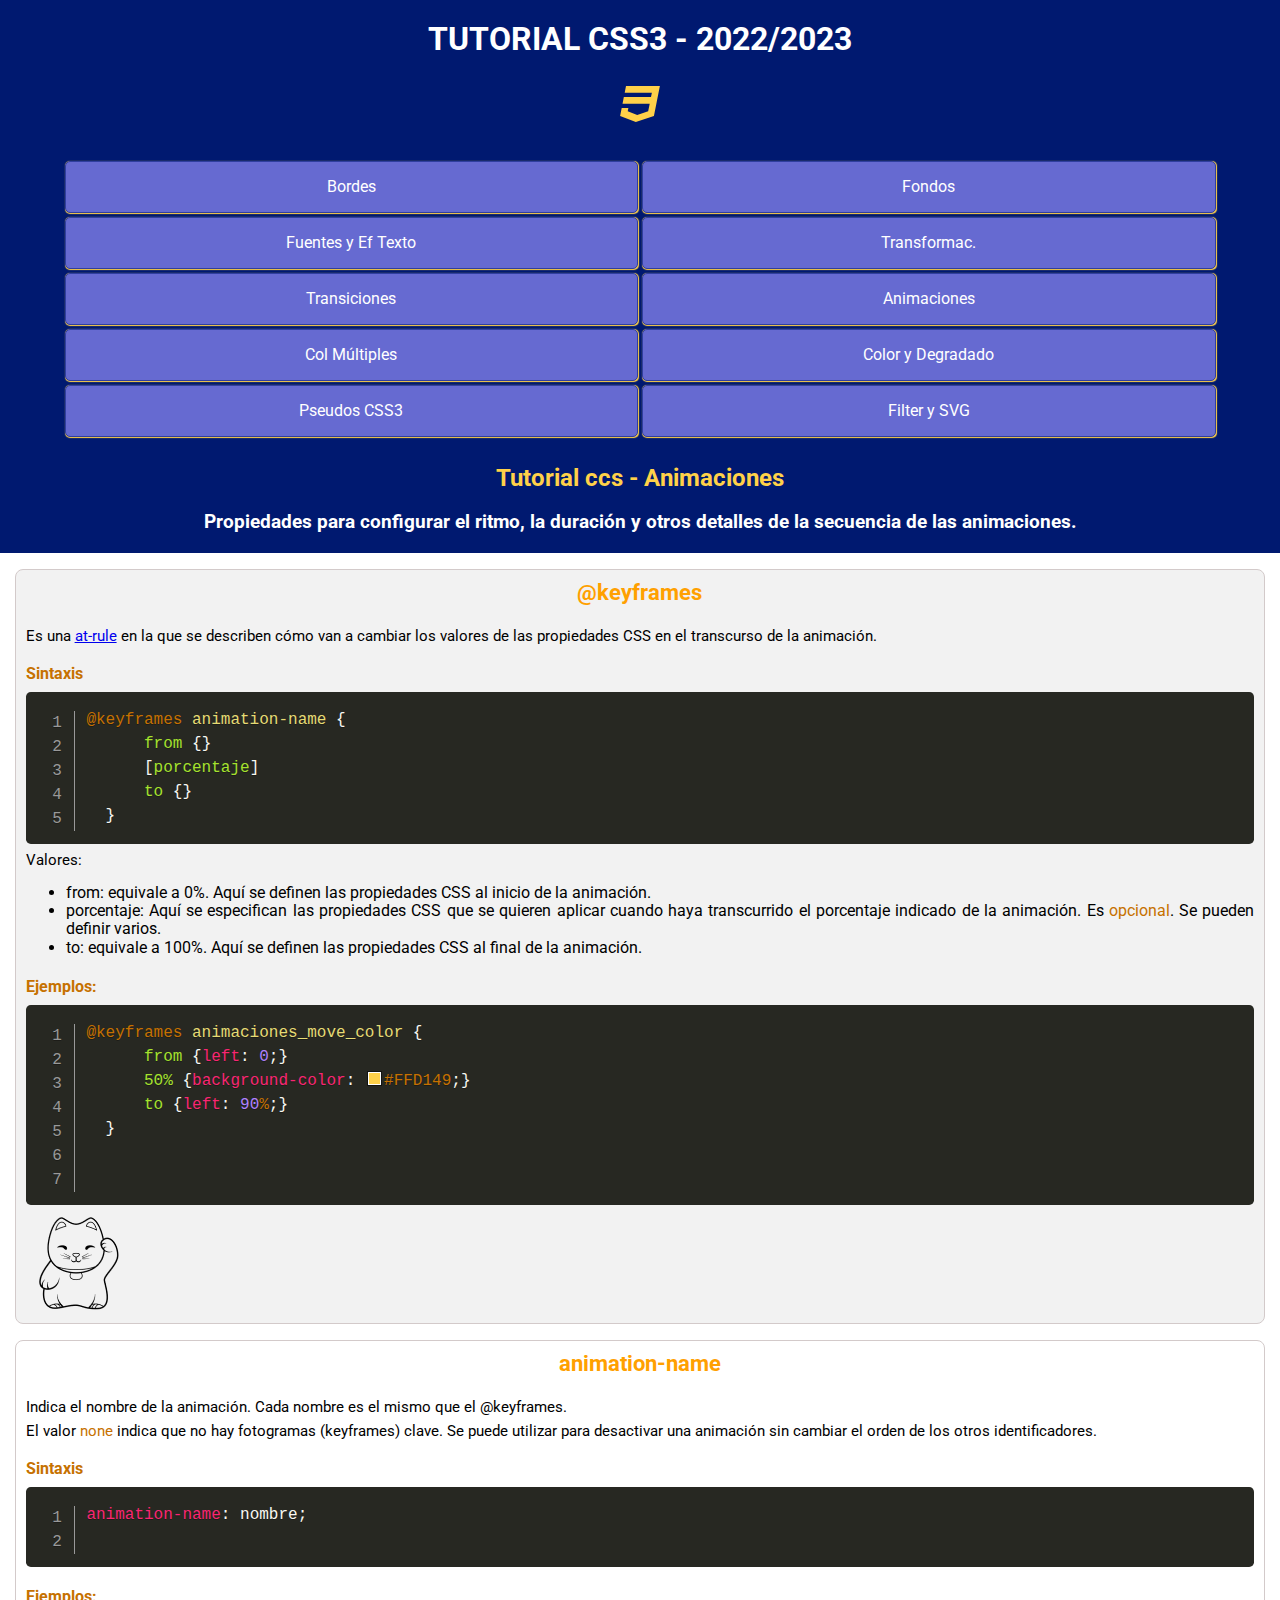
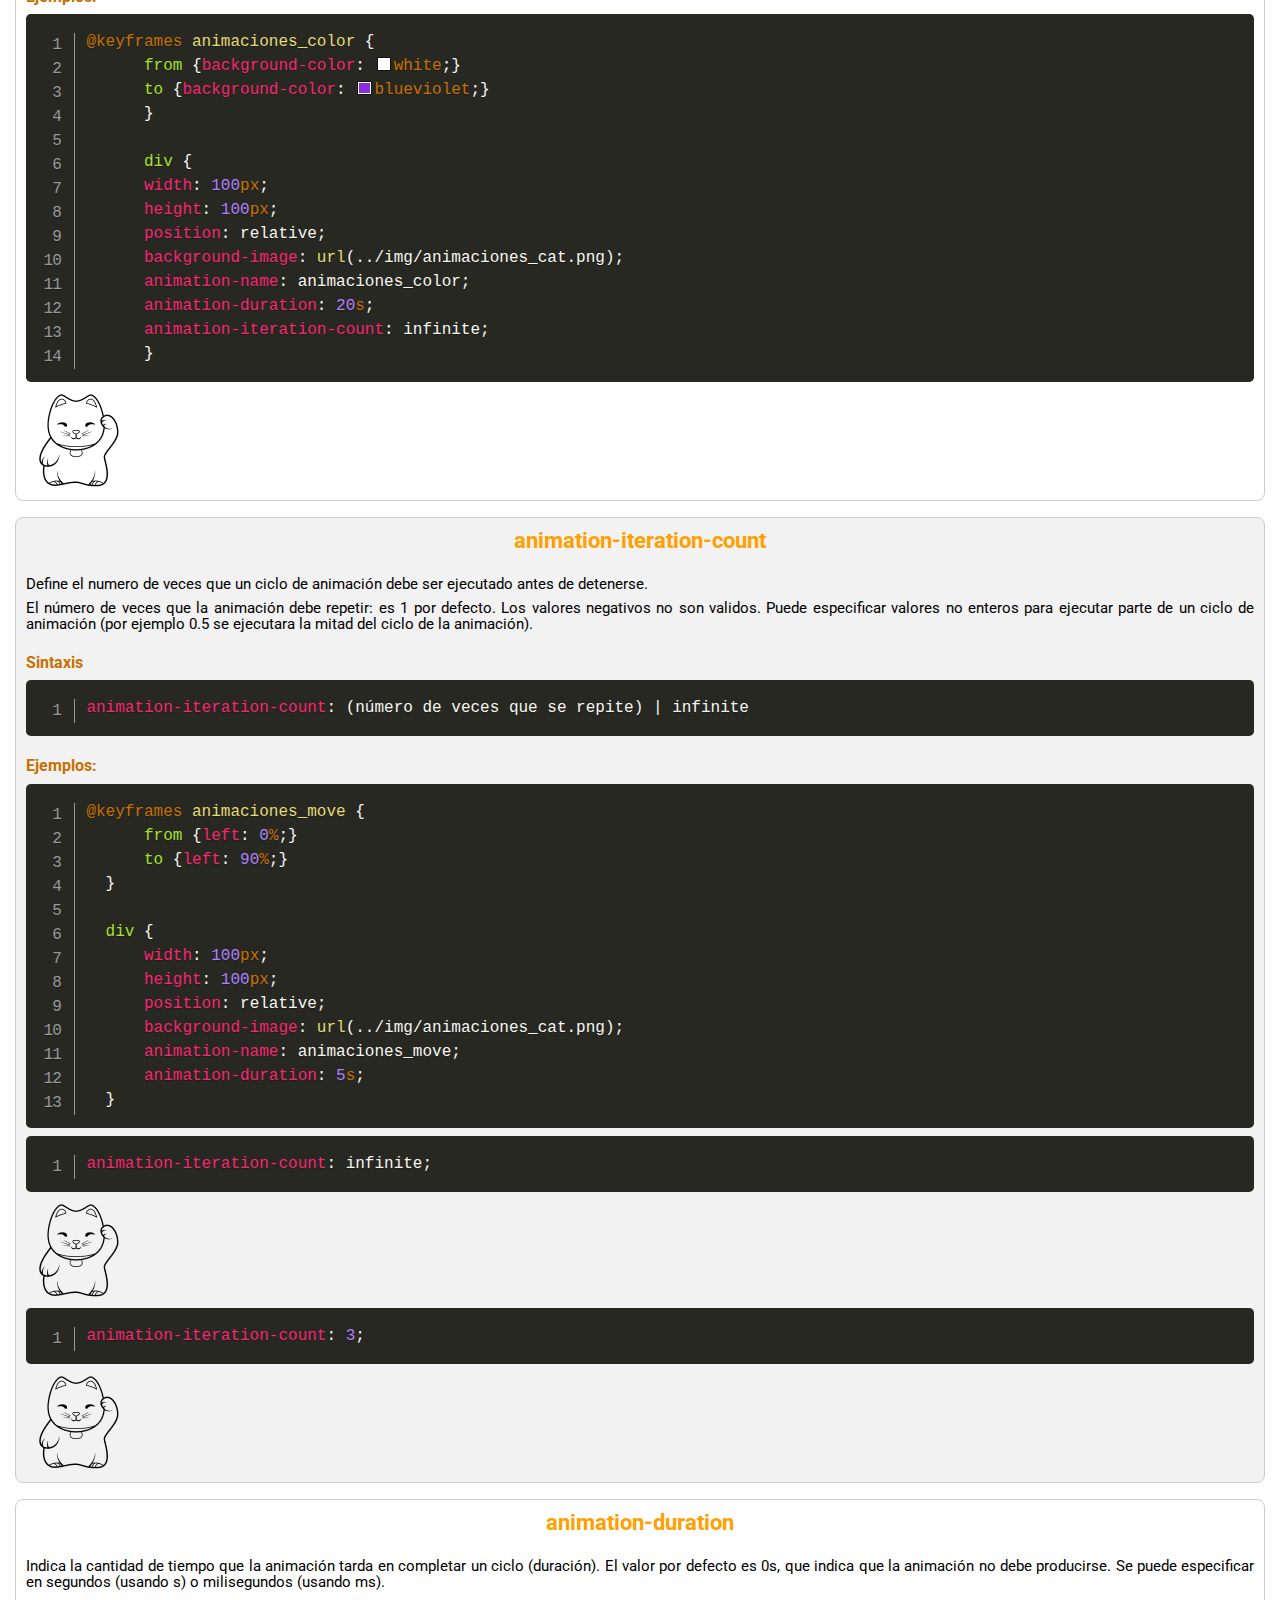
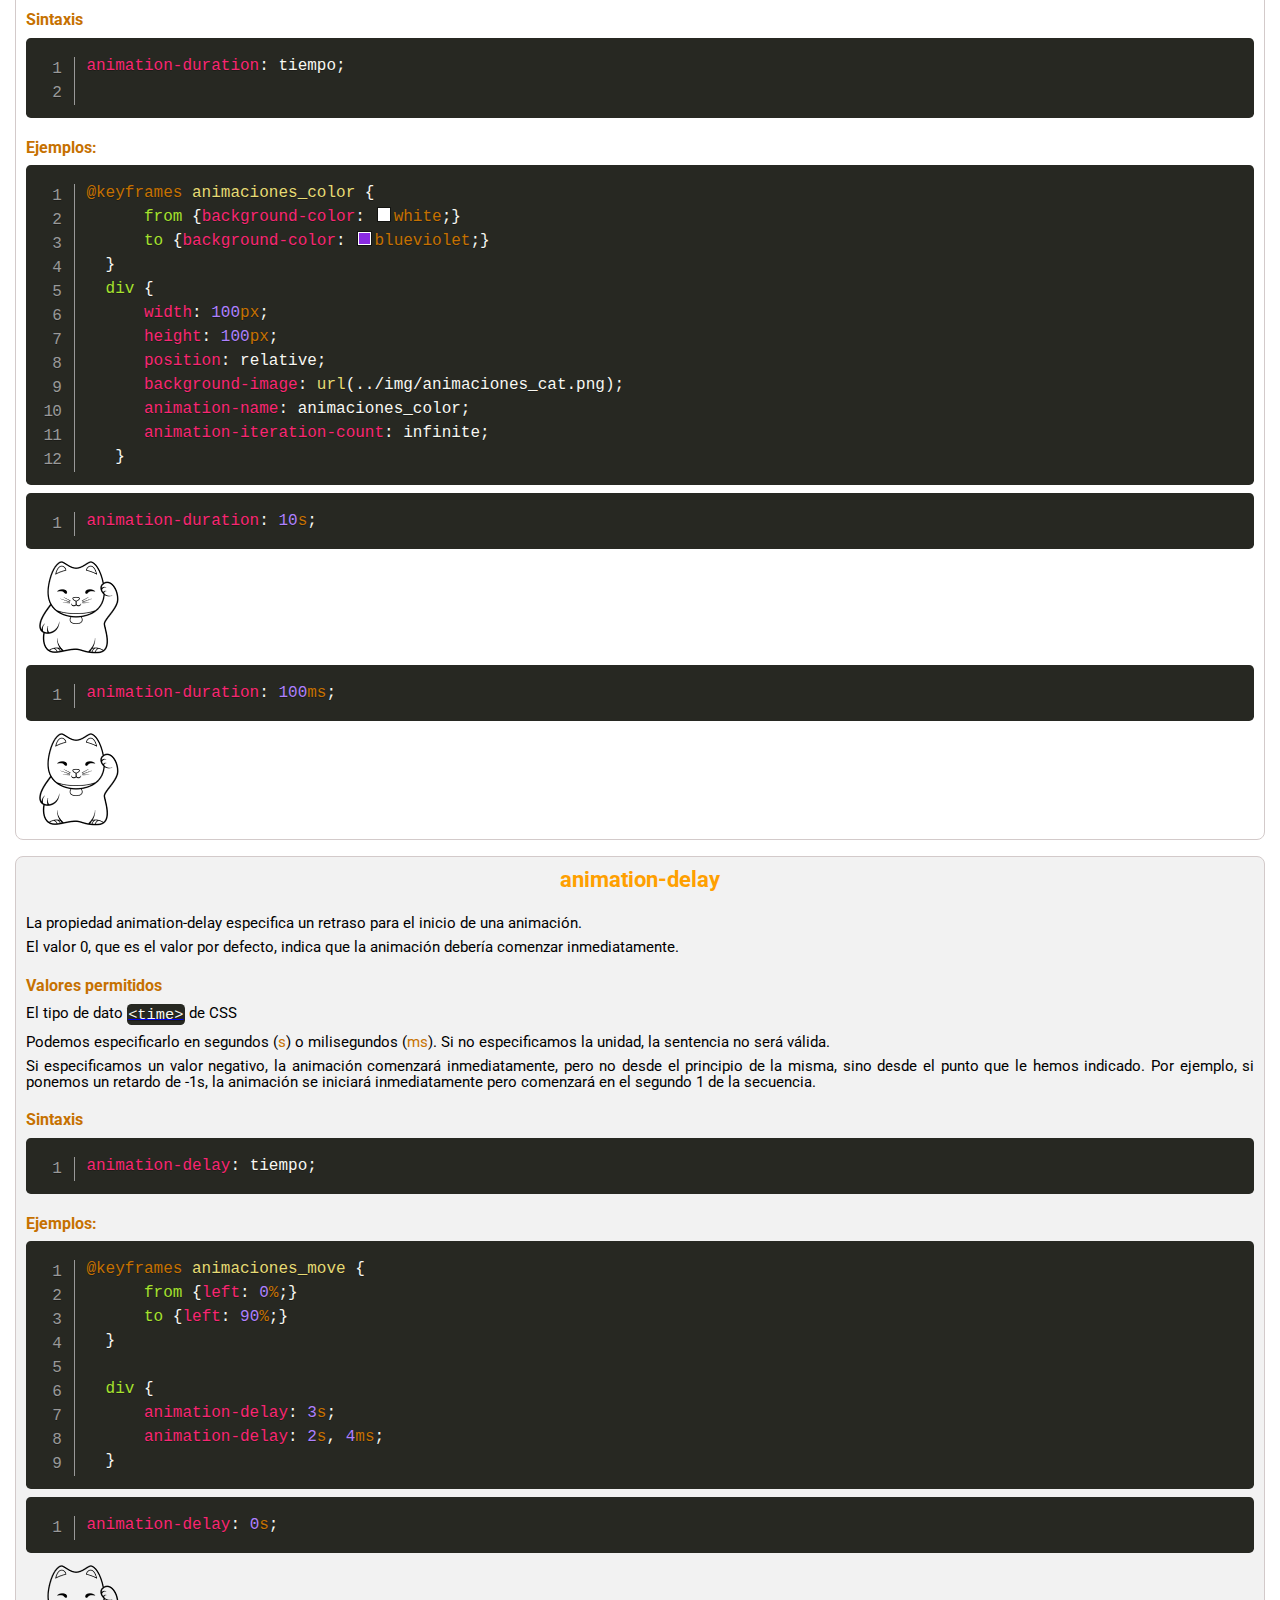
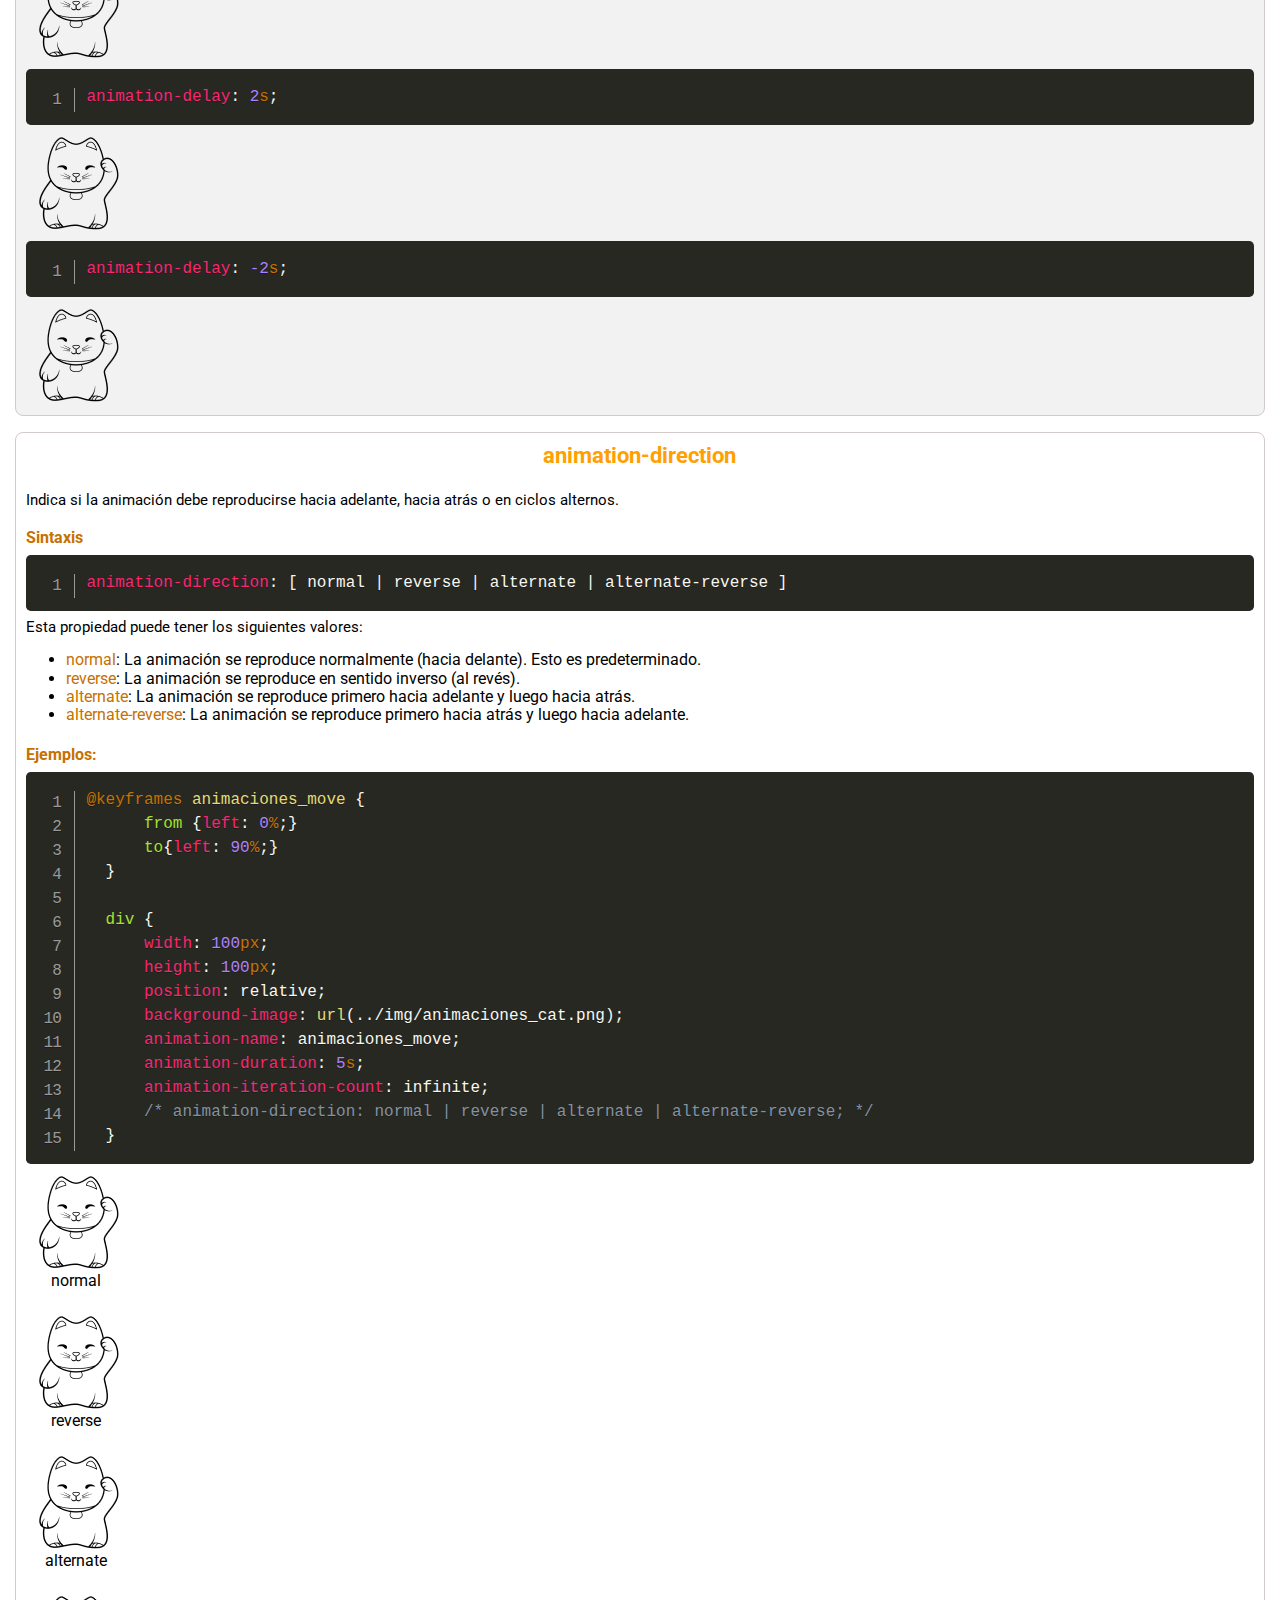
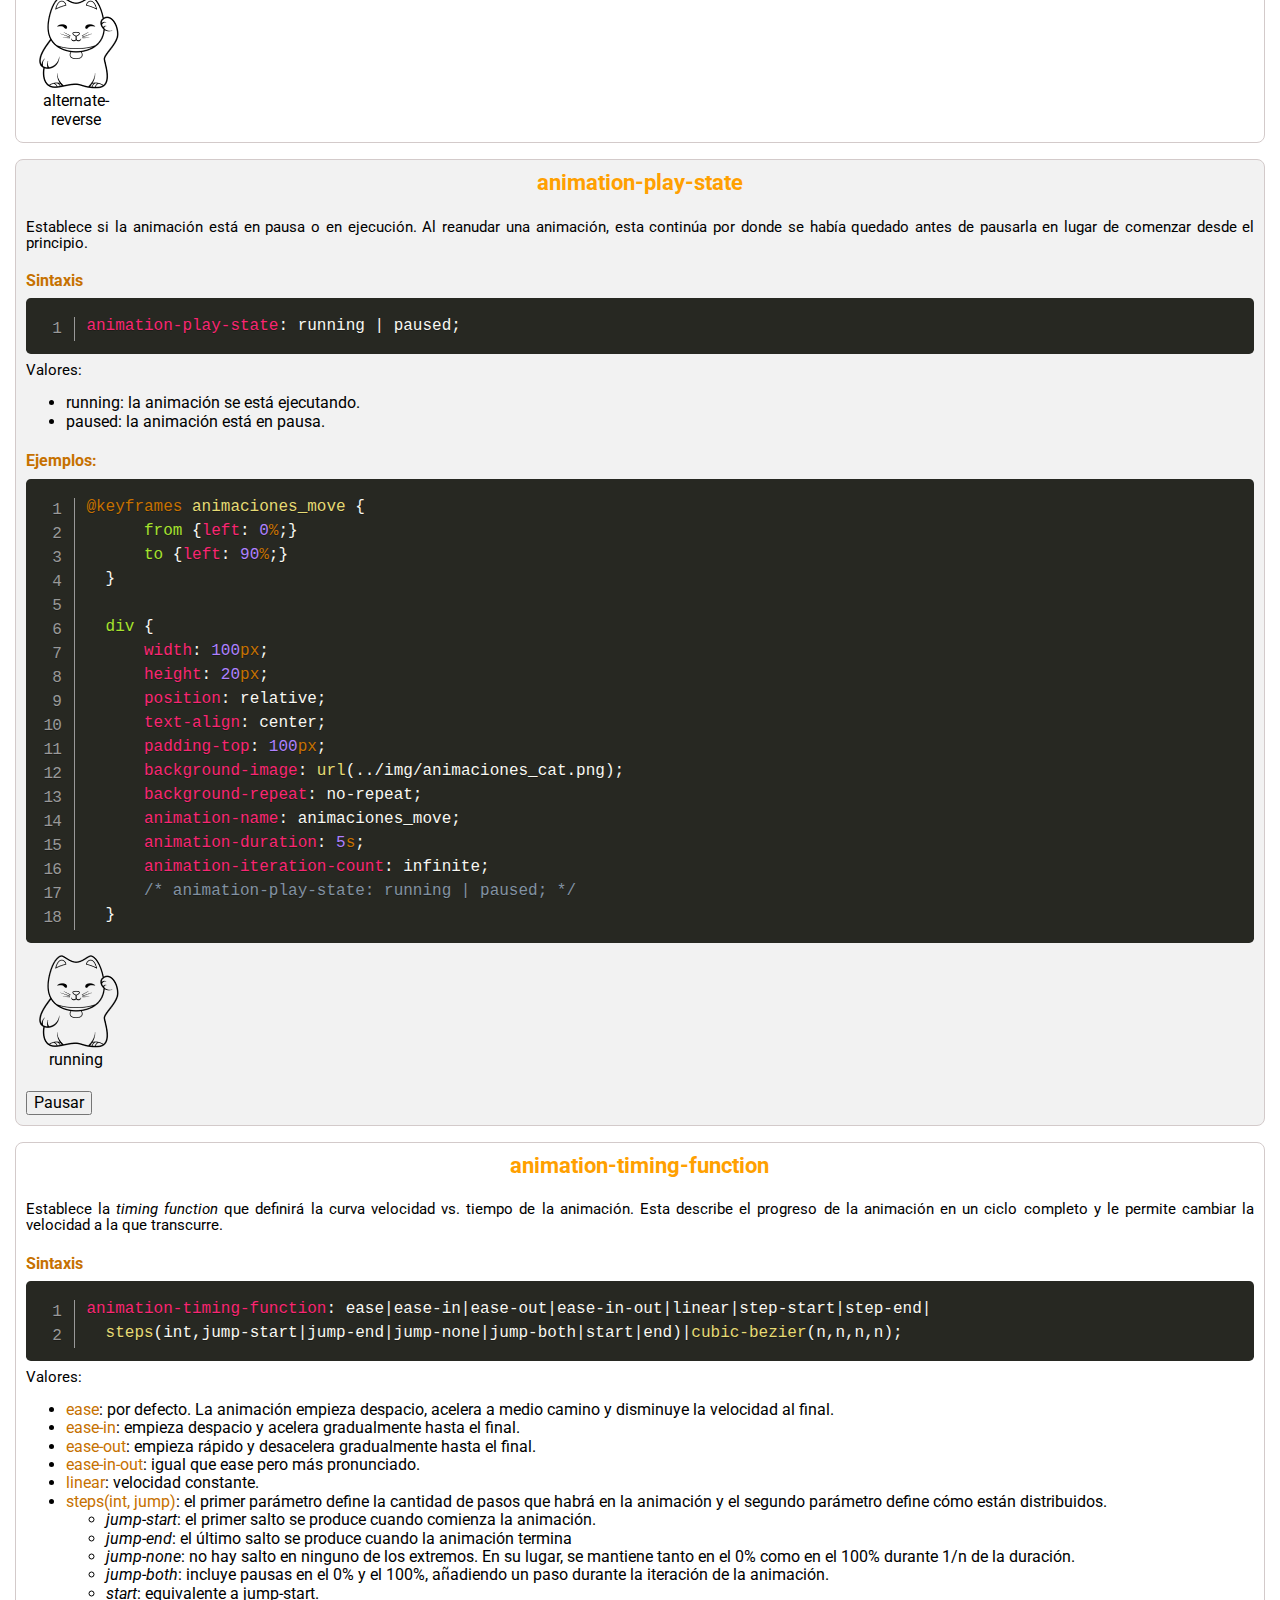
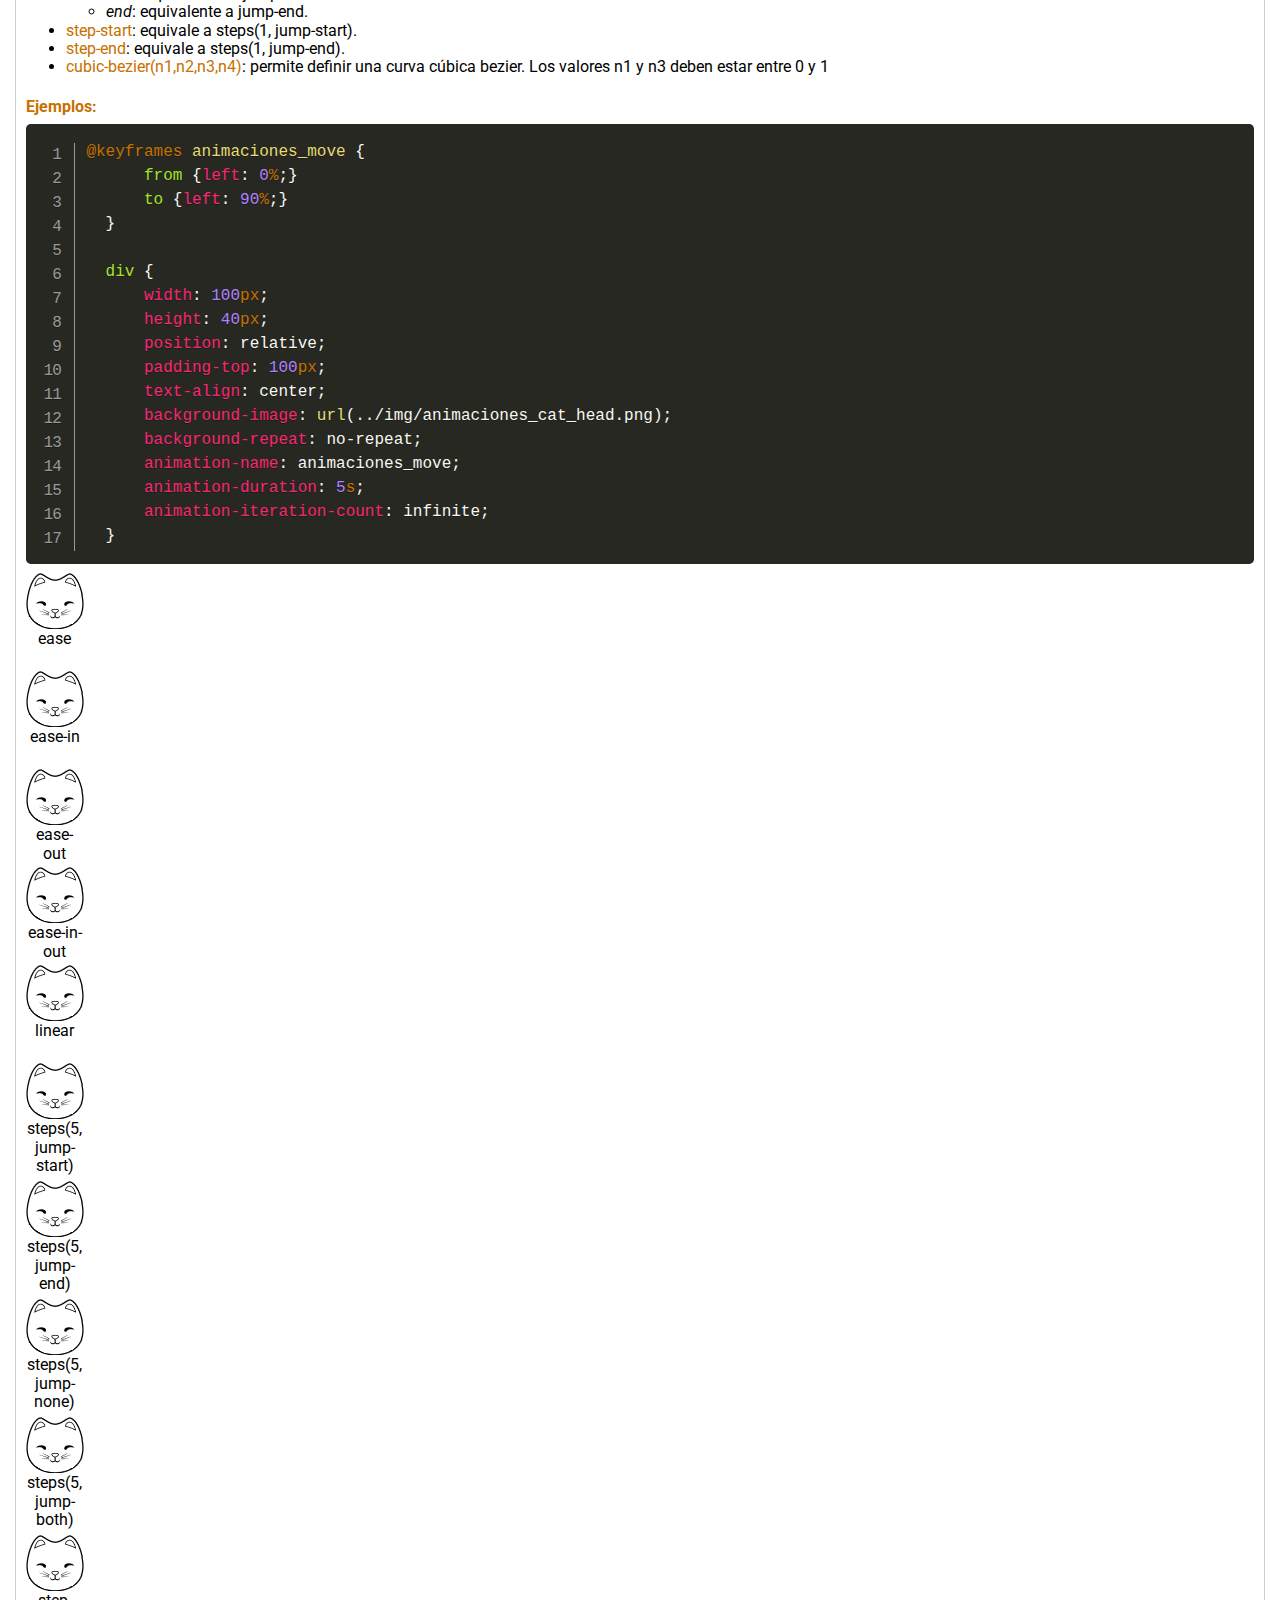
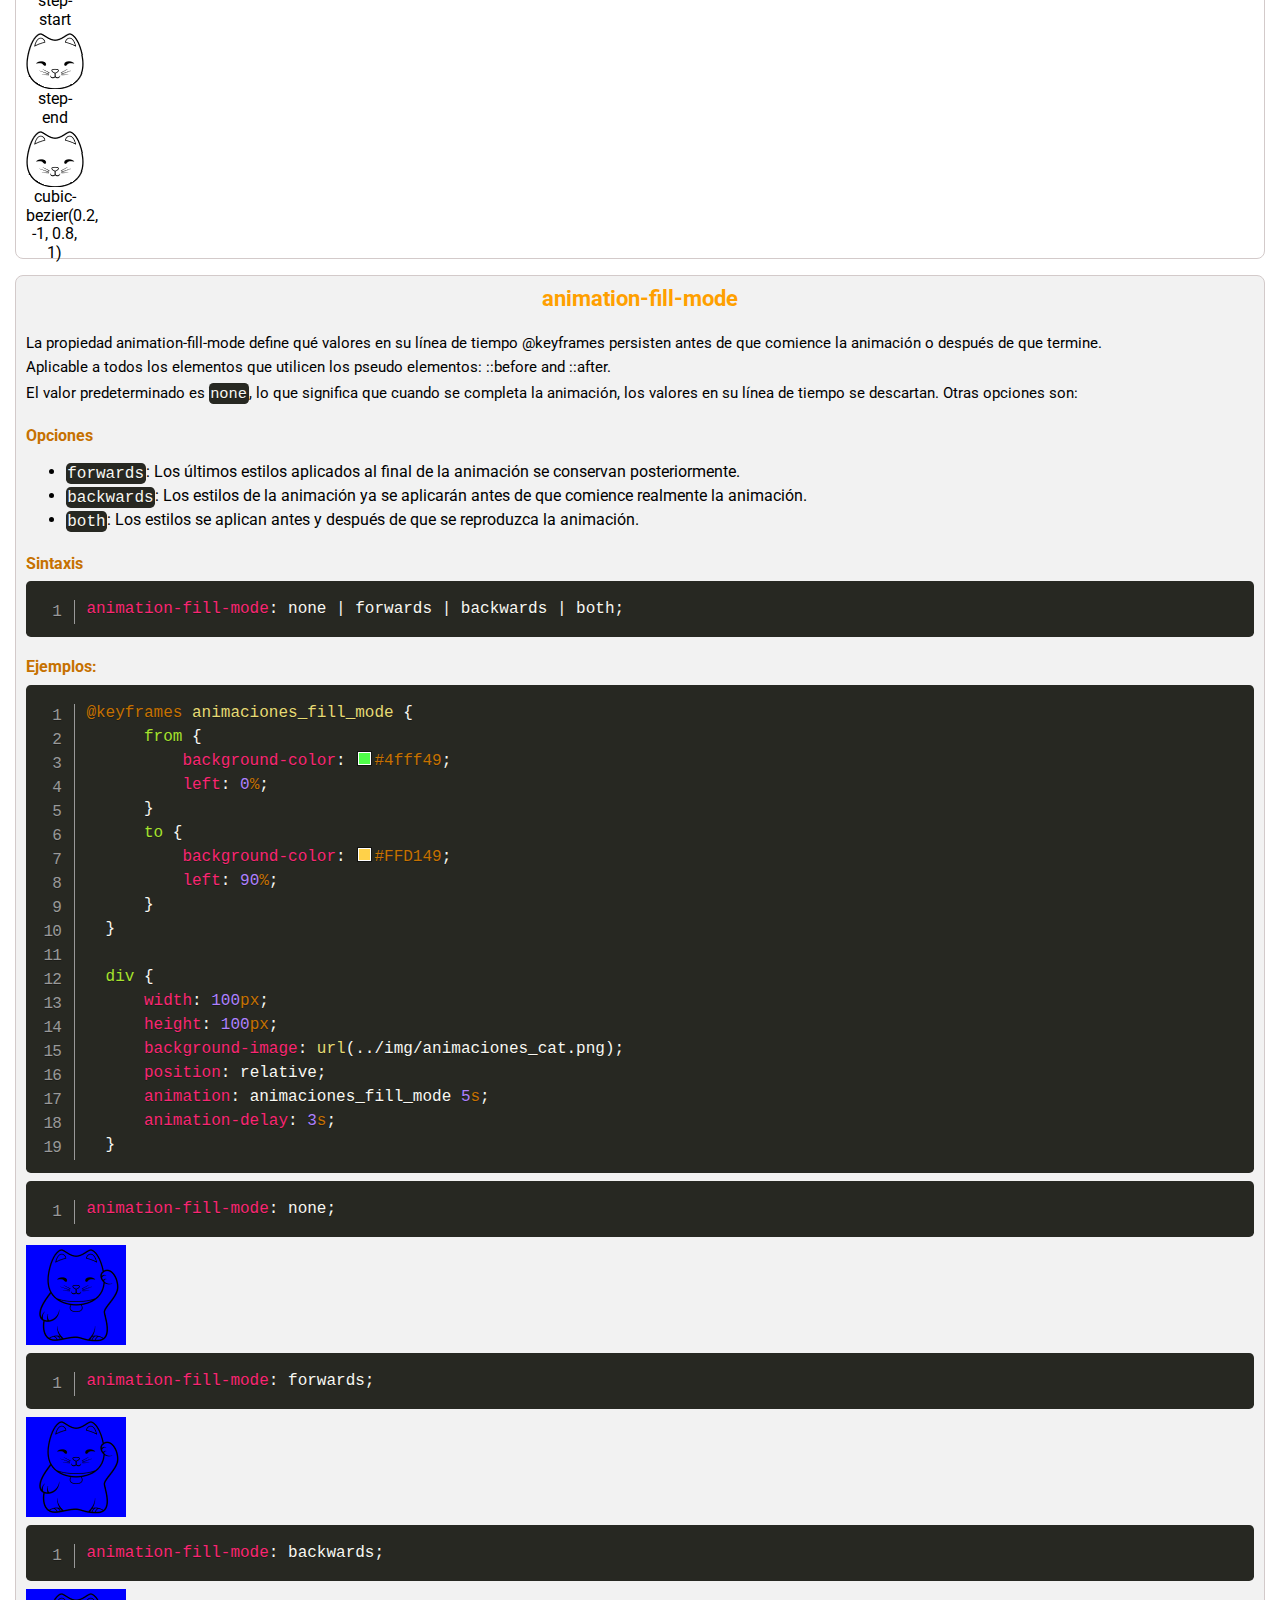
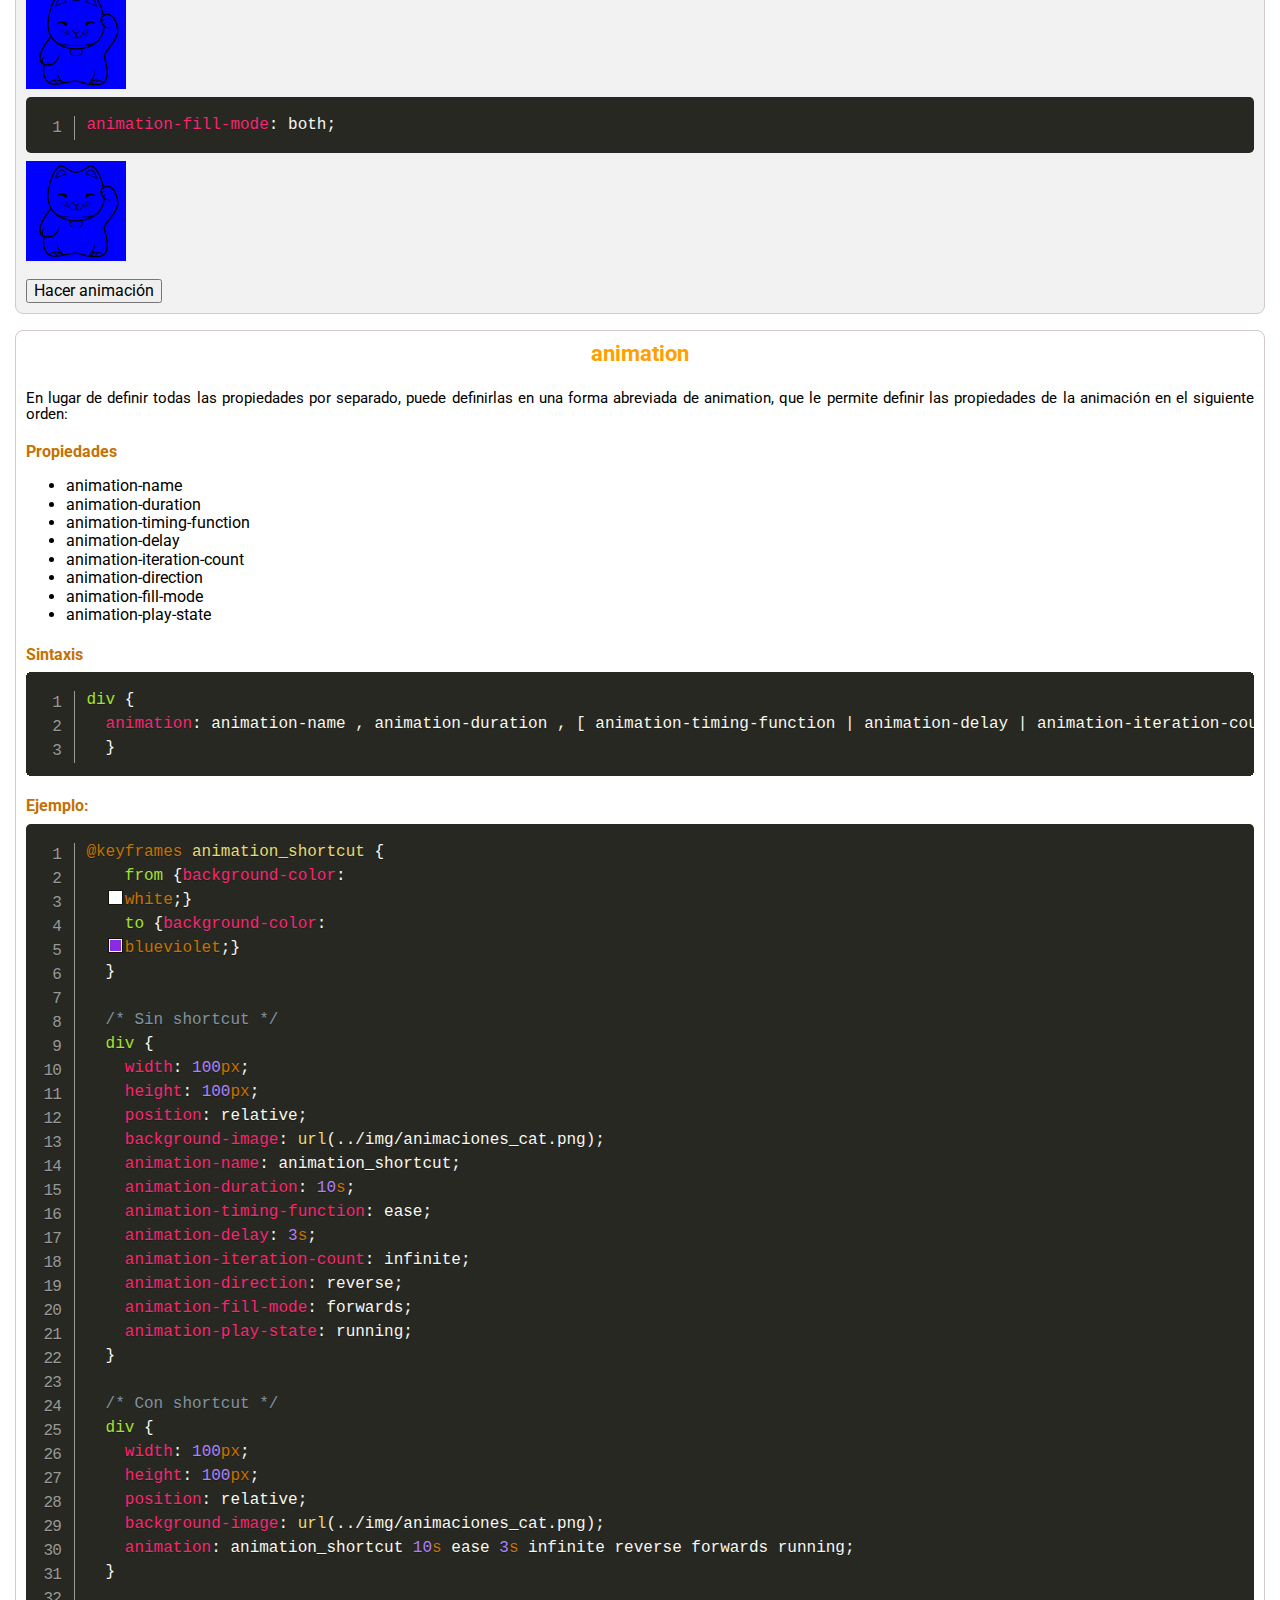
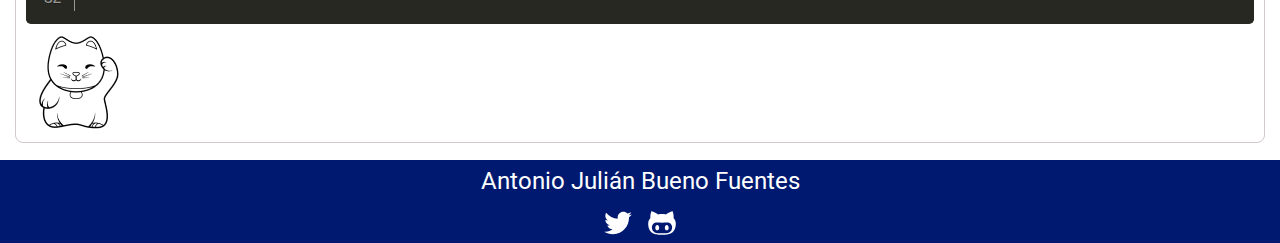
==== commit 8bd28c70: "last fixs" ====
--- a/Animaciones.html
+++ b/Animaciones.html
@@ -1,7 +1,7 @@
 <!DOCTYPE html>
 <html lang="es">
   <head>
-    <title>Animaciones - Tutorial CSS3 2022/2023</title>
+    <title>TUTORIAL CSS3 - 2022/2023 - Diseño de Interfaces Web - CFGS DAW - IES Gran Capitán</title>
     <meta charset="UTF-8" />
     <meta http-equiv="x-ua-compatible" content="ie=edge" />
     <title>
--- a/css/estilos.css
+++ b/css/estilos.css
@@ -1,576 +1,218 @@
-:root {
-  --primaryColor: #303f9f;
-  --primaryLightColor: #666ad1;
-  --primaryDarkColor: #001970;
-  --secondaryColor: #ffa000;
-  --secondaryLightColor: #ffd149;
-  --secondaryDarkColor: #c67100;
-  --primaryTextColor: #000000;
-  --secondaryTextColor: #ffffff;
-
-  --primarysurfaceColor: #ffffff;
-  --oddsurfaceColor: #f2f2f2;
-  --borderarticleColor: #d3caca;
-}
-
-body {
-  background: var(--primaryDarkColor);
-  font-family: "Roboto", sans-serif;
-  font-size: 16px;
-}
-#hexadecimalSinAlpha {
-  background-color: #0080ff;
-}
-#hexadecimalConAlpha {
-  background-color: #0080ff80;
-}
-#colorTomate {
-  color: tomato;
-}
-#colorLima {
-  color: lime;
-}
-#colorAgua {
-  color: aqua;
-}
-#colorRed {
-  color: #ff0000;
-}
-#colorBlue {
-  color: #0000ff;
-}
-#colorGreen {
-  color: #009b00;
-}
-#colorRojoRGB {
-  color: rgb(65%, 0%, 0%);
-}
-#colorGrisRGB {
-  color: rgb(129, 129, 129);
-}
-#colorMoradoRGB {
-  color: rgb(100%, 3%, 100%);
-}
-#textoConOpacidad {
-  color: rgba(255, 0, 0, 0.5);
-}
-#textoSinOpacidad {
-  color: rgba(255, 0, 0, 1);
-}
-#hslVerdeClaro {
-  color: hsl(120, 100%, 65%);
-}
-#hslVerdeOscuro {
-  color: hsl(120, 100%, 20%);
-}
-#hslAzul {
-  color: hsl(240, 0%, 50%);
-}
-#hslaVerde1 {
-  color: hsla(120, 100%, 65%, 0.2);
-}
-#hslaVerde2 {
-  color: hsla(120, 100%, 50%, 0.5);
-}
-#hslaVerde3 {
-  color: hsla(120, 100%, 50%, 1);
-}
-#grad1 {
-  width: 400px;
-  height: 100px;
-  background: linear-gradient(to bottom, red, black);
-}
-#grad2 {
-  width: 400px;
-
-  height: 100px;
-  background: linear-gradient(to top, blue, green);
-}
-#grad3 {
-  width: 400px;
-
-  height: 100px;
-  background: linear-gradient(to right, yellow, orange);
-}
-#grad4 {
-  width: 400px;
-
-  height: 100px;
-  background: linear-gradient(to left, purple, brown);
-}
-
-#grad5 {
-  width: 1000px;
-  height: 150px;
-  background: linear-gradient(to bottom, lime, aqua, crimson, deepPink);
-}
-#grad6 {
-  width: 1000px;
-  height: 150px;
-  background: linear-gradient(
-    to right,
-    red,
-    orange,
-    yellow,
-    green,
-    blue,
-    indigo,
-    violet
-  );
-}
-#grad7 {
-  width: 800px;
-  height: 100px;
-  background: repeating-linear-gradient(red, yellow 20px);
-}
-#grad8 {
-  width: 800px;
-  height: 100px;
-  background: linear-gradient(to left, rgba(255, 0, 0, 0), rgba(255, 0, 0, 1));
-}
-#grad9 {
-  width: 800px;
-  height: 100px;
-  background: linear-gradient(45deg, blue, green);
-}
-#grad10 {
-  height: 200px;
-  width: 200px;
-  background: linear-gradient(
-      200deg,
-      rgba(250, 0, 0, 0.8),
-      rgba(255, 0, 0, 0) 70.7%
-    ),
-    linear-gradient(120deg, rgba(0, 255, 0, 0.8), rgba(0, 255, 0, 0) 70.7%),
-    linear-gradient(336deg, rgba(0, 0, 255, 0.8), rgba(0, 0, 255, 0) 70.71%);
-}
-#grad11 {
-  height: 200px;
-  width: 500px;
-  background: radial-gradient(blue, aqua, lime);
-}
-#grad12 {
-  width: 500px;
-  height: 200px;
-  background: radial-gradient(red 10%, yellow 20%, green 50%);
-}
-#grad13 {
-  height: 150px;
-  width: 150px;
-  background: radial-gradient(closest-side at 60% 55%, red, yellow, black);
-}
-#grad14 {
-  height: 150px;
-  width: 150px;
-  background: radial-gradient(farthest-side at 60% 55%, red, yellow, black);
-}
-#grad15 {
-  height: 150px;
-  width: 150px;
-  background: radial-gradient(closest-corner at 60% 55%, red, yellow, black);
-}
-#grad16 {
-  height: 150px;
-  width: 150px;
-  background: radial-gradient(farthest-corner at 60% 55%, red, yellow, black);
-}
-#grad17 {
-  height: 250px;
-  width: 500px;
-  background-image: conic-gradient(red, blue, green);
-}
-#grad18 {
-  height: 250px;
-  width: 500px;
-  background-image: conic-gradient(from 70deg, red, blue, green);
-}
-#grad19 {
-  height: 250px;
-  width: 500px;
-  background: conic-gradient(
-    red 0deg,
-    red 90deg,
-    yellow 90deg,
-    yellow 180deg,
-    green 180deg,
-    green 270deg,
-    blue 270deg,
-    blue 360deg
-  );
-}
-#grad20 {
-  width: 500px;
-  height: 200px;
-  background: linear-gradient(
-      to right,
-      rgb(100%, 0%, 0%),
-      rgb(75%, 25%, 50%) 25%
-    ),
-    rgb(50%, 50%, 100%);
-}
-#grad21 {
-  width: 500px;
-  height: 200px;
-  background: linear-gradient(
-    to right,
-    rgb(100%, 0%, 0%),
-    25%,
-    rgb(50%, 50%, 100%)
-  );
-}
-#grad22{
-  width: 500px;
-  height: 200px;
-  background: repeating-radial-gradient(#444ffd, #9198e5 15%);
-}
-#grad23{
-  height: 200px;
-  width: 200px;
-  background: linear-gradient(#00f 40%, #000);
-}
-#grad24{
-  height: 200px;
-  width: 200px;
-  background: linear-gradient(#00f 80%, #000);
-}
-#grad25{
-  height: 200px;
-  width: 400px;
-  background: radial-gradient(at top,red,blue,green);
-}
-#grad26{
-  height: 200px;
-  width: 400px;
-  background: radial-gradient(at bottom right,red,blue,green);
-}
-#grad27{
-  height: 200px;
-  width: 400px;
-  background: radial-gradient(circle,red 20%,blue 50%,rgb(11, 215, 198) 0%);
-}
-#grad28{
-  height: 200px;
-  width: 400px;
-  background: radial-gradient(ellipse,red 20%,blue 50%,rgb(11, 215, 198) 0%);
-}
-#grad29{
-  height: 200px;
-  width: 400px;
-  background: radial-gradient(50% 30% at center,green,orange,black);
-}
-#grad30{
-  height: 200px;
-  width: 400px;
-  background: radial-gradient(90% 10% at center,green,orange,black);
-}
-#grad31{
-  height: 200px;
-  width: 400px;
-  background: radial-gradient(at top left,red,purple,yellow);
-}
-#grad32{
-  height: 200px;
-  width: 400px;
-  background: radial-gradient(at center,red,purple,yellow);
-}#grad33{
-  height: 200px;
-  width: 400px;
-  background: radial-gradient(at bottom right,red,purple,yellow);
-}
-#grad34{
-  height: 200px;
-  width: 200px;
-  background: radial-gradient(red,10%,blue);
-}
-#grad35{
-  height: 200px;
-  width: 200px;
-  background: radial-gradient(red,40%,blue);
-}
-#grad36{
-  height: 200px;
-  width: 200px;
-  background: conic-gradient(at 0% 30%, red 20%,yellow 30%,rgb(37, 168, 255) 50%);
-}
-#grad37{
-  height: 200px;
-  width: 200px;
-  background: conic-gradient(at 20% 30%, red 20%,yellow 40%,rgb(37, 168, 255) 90%);
-}
-#grad38{
-  height: 200px;
-  width: 200px;
-  background: conic-gradient(at 20% 30%, red 20%,yellow 40%,rgb(37, 168, 255) 90%);
-}
-#grad39{
-  height: 200px;
-  width: 200px;
-  background: conic-gradient(from 40deg,green,yellow,blue,red);
-}#grad40{
-  height: 200px;
-  width: 200px;
-  background: conic-gradient(from 180deg,green,yellow,blue,red);
-}#grad41{
-  height: 200px;
-  width: 200px;
-  background: conic-gradient(from 0deg,green,yellow,blue,red);
-}
-#grad42{
-  height: 250px;
-  width: 400px;
-  background: repeating-conic-gradient(red 0%,yellow,20%,red 50%)
-}
-#grad43{
-  height: 200px;
-  width: 200px;
-  background: conic-gradient(red 40grad,60grad, blue 360grad);
-}
-#grad44{
-  height: 200px;
-  width: 200px;
-  background: conic-gradient(red 20grad,90grad, blue 360grad);
-}
-#grad45{
-  height: 200px;
-  width: 200px;
-  background: conic-gradient(red 0grad,180grad, blue 360grad);
-}
-#tipoDegradado {
-  display: block;
-  margin: auto;
-  height: 220px;
-}
-footer {
-  text-align: center;
-  margin-top: 0.5rem;
-}
-#currentColor {
-  color: blue;
-  border: 3px solid currentColor;
-}
-.container {
-  display: flex;
-  flex-direction: row;
-  gap: 15px;
-}
-footer div {
-  color: var(--secondaryTextColor);
-  margin: 0.5rem 0;
-  font-size: 1.5rem;
-}
-
-h1 {
-  color: var(--secondaryTextColor);
-  text-align: center;
-}
-
-h1 a {
-  color: var(--secondaryTextColor);
-  text-decoration: none;
-}
-ul a {
-  color: var(--secondaryDarkColor);
-  text-decoration: none;
-}
-h2 {
-  color: var(--secondaryLightColor);
-  text-align: center;
-}
-article a{
-  color:var(--secondaryDarkColor);
-  text-decoration: none;
-}
-
-h2 > img {
-  height: 2em;
-  width: 2em;
-}
-
-h3 {
-  color: var(--secondaryTextColor);
-  text-align: center;
-}
-
-header {
-}
-
-nav {
-  padding: 5px;
-  text-align: center;
-}
-
-nav ul {
-  list-style: none;
-  margin: 0;
-  padding: 0;
-}
-
-nav > ul > li {
-  background: var(--primaryLightColor);
-  border: 0.5px solid var(--primaryColor);
-  border-radius: 5px;
-  box-shadow: 0.5px 0.5px 1px var(--secondaryLightColor);
-  display: inline-block;
-  line-height: 50px;
-  margin: 2px 0px;
-  transition: all 0.2s;
-  width: 90%;
-}
-
-nav > ul > li:hover {
-  background: var(--secondaryColor);
-  box-shadow: 1px 1px 3px var(--secondaryLightColor);
-  transform: scale(1.01, 1.01);
-}
-
-nav > ul > li > a {
-  color: var(--secondaryTextColor);
-  font-size: 1em;
-  text-decoration: none;
-  display: block;
-}
-
-nav > ul > li:hover > a {
-  *color: var(--primaryLightColor);
-  font-weight: bold;
-}
-
-main {
-  background-color: var(--primarysurfaceColor);
-  margin: 0 auto;
-  text-align: justify;
-  width: 100%;
-}
-
-main > div {
-  background-color: var(--primaryDarkColor);
-  padding: 0.5px 0px;
-}
-
-section {
-  padding-bottom: 1px;
-}
-
-section article {
-  margin: 1rem auto;
-  width: 93%;
-  background-color: var(--primarysurfaceColor);
-  border-radius: 8px;
-  border: 1px solid var(--borderarticleColor);
-}
-
-section article:hover {
-  box-shadow: 0 1px 2px 0 rgba(60, 64, 67, 0.302),
-    0 2px 6px 2px rgba(60, 64, 67, 0.149);
-}
-
-section > article:nth-child(odd) {
-  background-color: var(--oddsurfaceColor);
-  padding: 10px;
-}
-
-section > article:nth-child(even) {
-  background-color: var(--primarysurfaceColor);
-  padding: 10px;
-}
-
-section > article:last-child {
-  margin-bottom: 1rem;
-}
-
-section > article > h3 {
-  color: var(--secondaryColor);
-  font-size: 1.4rem;
-  margin-top: 0;
-}
-
-section > article h4 {
-  text-align: left;
-  color: var(--secondaryDarkColor);
-  margin-bottom: 0;
-}
-
-section > article div {
-  *padding: 0.6rem;
-  *text-align: justify;
-}
-
-section > article > p {
-  font-size: 0.96rem;
-  *font-weight: bold;
-  line-height: 1rem;
-  text-align: justify;
-  margin: 0.5rem 0;
-}
-
-section > article span {
-  color: var(--secondaryDarkColor);
-}
-
-span {
-  *color: #eceff1;
-  *font-family: Sosa;
-  *font-size: 2em;
-}
-
-.social {
-  color: white;
-  display: inline-block;
-  height: 30px;
-  margin: 5px;
-  transition: all 0.5s;
-  width: 30px;
-}
-
-.social:hover {
-  transform: scale(1.1);
-}
-
-table {
-  border: 1px solid;
-}
-table th,
-td {
-  width: 120px;
-  height: 50px;
-  border: 1px solid;
-}
-.colorRed:hover {
-  color: red;
-}
-.colorBlue:hover {
-  color: blue;
-}
-.colorGreen:hover {
-  background-color: green;
-}
-.colorRed {
-  color: black;
-}
-.colorBlue {
-  color: black;
-}
-.colorGreen {
-  color: black;
-}
-p {
-  color: black;
-}
-
-@media only screen and (min-width: 800px) {
-  nav > ul > li {
-    width: 45%;
-  }
-  section article {
-    width: 96%;
-  }
-}
-
-@media only screen and (min-width: 1560px) {
-  nav > ul > li {
-    width: 9%;
-  }
-  section article {
-    width: 98%;
-  }
-}
+:root{
+	--primaryColor: #303f9f;
+	--primaryLightColor: #666ad1;
+	--primaryDarkColor: #001970;
+	--secondaryColor: #ffa000;
+	--secondaryLightColor: #ffd149;
+	--secondaryDarkColor: #c67100;
+	--primaryTextColor: #000000;
+	--secondaryTextColor: #FFFFFF;
+
+	--primarysurfaceColor: #FFFFFF;
+	--oddsurfaceColor: #F2F2F2; 
+	--borderarticleColor: #d3caca;
+}
+
+
+body{
+	background: var(--primaryDarkColor);
+	font-family: 'Roboto', sans-serif;
+	font-size: 16px;
+}
+
+
+footer{
+	text-align: center;
+	margin-top: 0.5rem;
+}
+
+footer div{
+	color: var(--secondaryTextColor);
+	margin: 0.5rem 0;
+	font-size: 1.5rem;
+}
+
+h1{
+	color: var(--secondaryTextColor);
+	text-align: center;
+}
+
+h1 a{
+	color: var(--secondaryTextColor);
+	text-decoration: none;
+}
+
+h2{
+	color: var(--secondaryLightColor);
+	text-align: center;
+
+}
+
+h2 > img{
+	height: 2em;
+	width: 2em;
+}
+
+h3{
+	color: var(--secondaryTextColor);
+	text-align: center;
+}
+
+header{
+}
+
+
+nav{
+	padding: 5px;
+	text-align: center;
+}
+
+nav ul{
+	list-style: none;
+	margin:0;
+	padding: 0;
+}
+
+nav>ul>li{
+	background: var(--primaryLightColor);
+	border:0.5px solid var(--primaryColor);
+	border-radius: 5px;
+	box-shadow:0.5px 0.5px 1px var(--secondaryLightColor);
+	display: inline-block;
+	line-height: 50px;
+	margin: 2px 0px;
+	transition:all 0.2s;
+	width: 90%;
+}
+
+nav>ul>li:hover{
+	background: var(--secondaryColor);	
+	box-shadow: 1px 1px 3px var(--secondaryLightColor);
+	transform: scale(1.01,1.01);
+}
+
+nav>ul>li>a{
+	color: var(--secondaryTextColor);
+	font-size: 1em;
+	text-decoration: none;
+	display: block;
+}
+
+nav>ul>li:hover>a{
+	*color: var(--primaryLightColor);
+	font-weight: bold;
+}
+
+
+main{
+	background-color: var(--primarysurfaceColor);
+	margin: 0 auto;
+	text-align: justify;
+	width: 100%;
+}
+
+main > div{
+	background-color: var(--primaryDarkColor);
+	padding: 0.5px 0px;
+}
+
+
+section{
+	padding-bottom: 1px;
+}
+
+section article{
+	margin:1rem auto;
+	width: 93%;
+	background-color: var(--primarysurfaceColor);
+	border-radius: 8px;
+	border: 1px solid var(--borderarticleColor);
+}
+
+section article:hover{
+	box-shadow: 0 1px 2px 0 rgba(60,64,67,0.302), 0 2px 6px 2px rgba(60,64,67,0.149)
+}
+
+section > article:nth-child(odd){
+	background-color: var(--oddsurfaceColor);
+	padding: 10px;
+}
+
+section > article:nth-child(even){
+	background-color: var(--primarysurfaceColor);	
+	padding: 10px;
+}
+
+section > article:last-child{
+	margin-bottom: 1rem;
+}
+
+
+section>article>h3{
+	color: var(--secondaryColor);
+    font-size: 1.4rem;
+    margin-top: 0;
+}
+
+section>article h4{
+	text-align: left;
+    color: var(--secondaryDarkColor);
+    margin-bottom: 0;
+}
+
+section>article div{
+	*padding: 0.6rem;
+	*text-align: justify;
+}
+
+section>article>p{
+	font-size: 0.96rem;
+	*font-weight: bold;
+	line-height: 1rem;
+    text-align: justify;
+    margin: 0.5rem 0;
+}
+
+section > article span{
+	color: var(--secondaryDarkColor);
+}
+
+
+span{
+	*color: #ECEFF1;
+	*font-family: Sosa;
+	*font-size: 2em;
+}
+
+
+.social{
+	color: white;
+	display: inline-block;
+	height: 30px;
+	margin: 5px;
+	transition:all 0.5s;
+	width: 30px;
+}
+
+.social:hover{
+	transform: scale(1.1);
+}
+
+
+@media only screen and (min-width:800px){
+	nav>ul>li{
+		width: 45%;
+	}
+	section article{
+		width: 96%;
+	}
+}
+
+@media only screen and (min-width:1560px){
+	nav>ul>li{
+		width: 9%;
+	}
+	section article{
+		width: 98%;
+	}
+}
